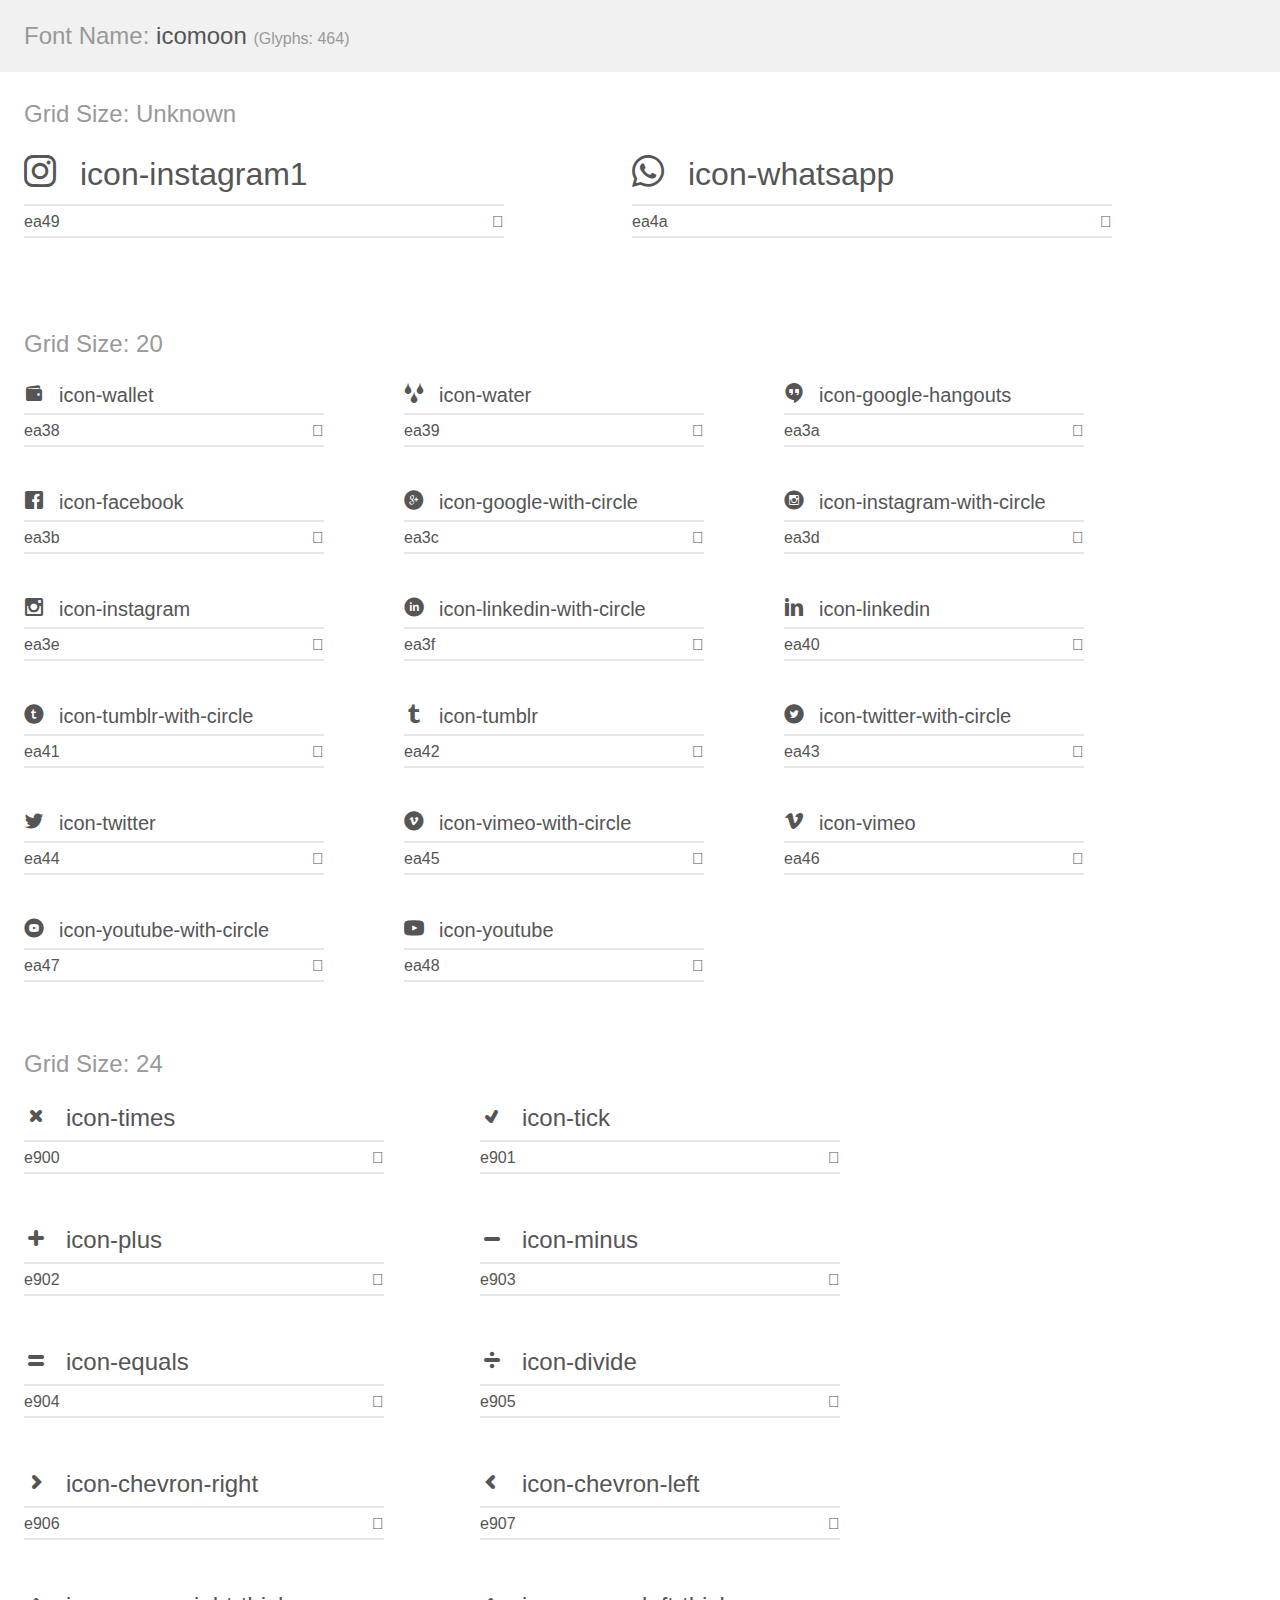
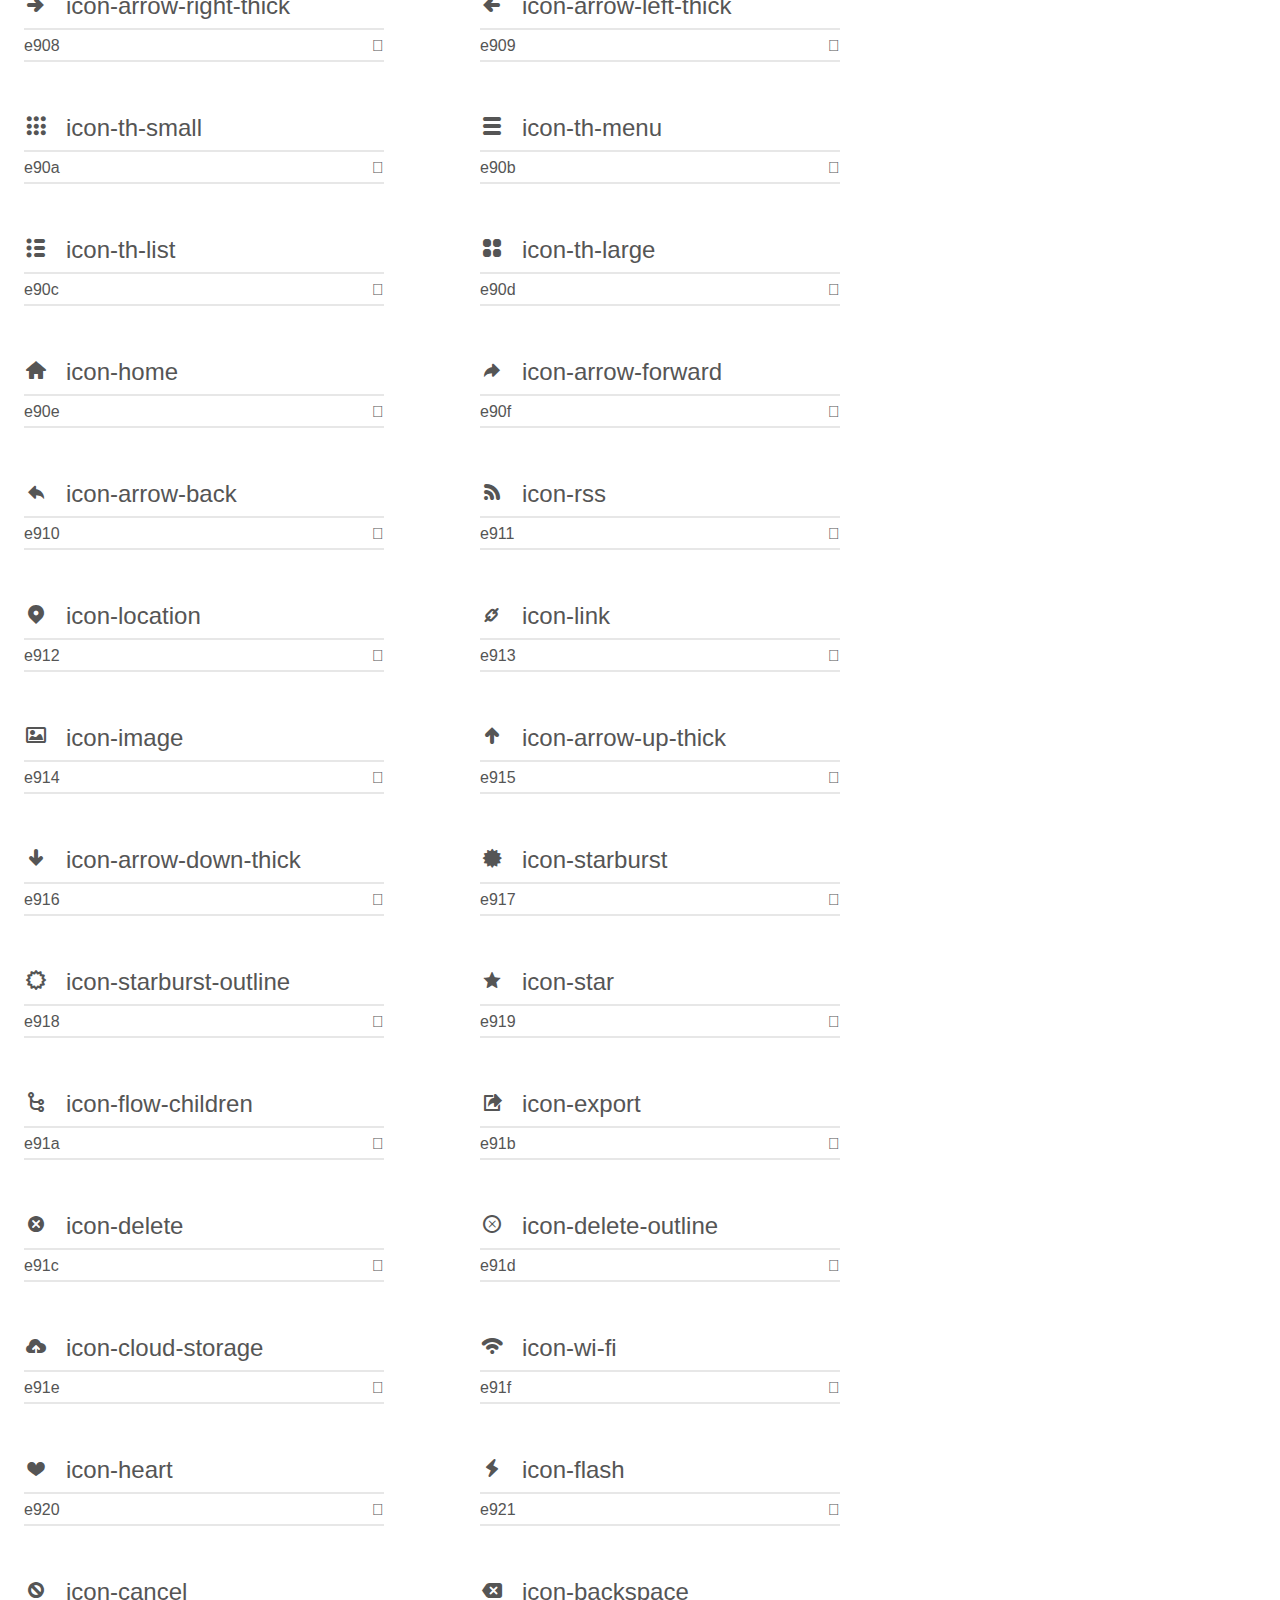
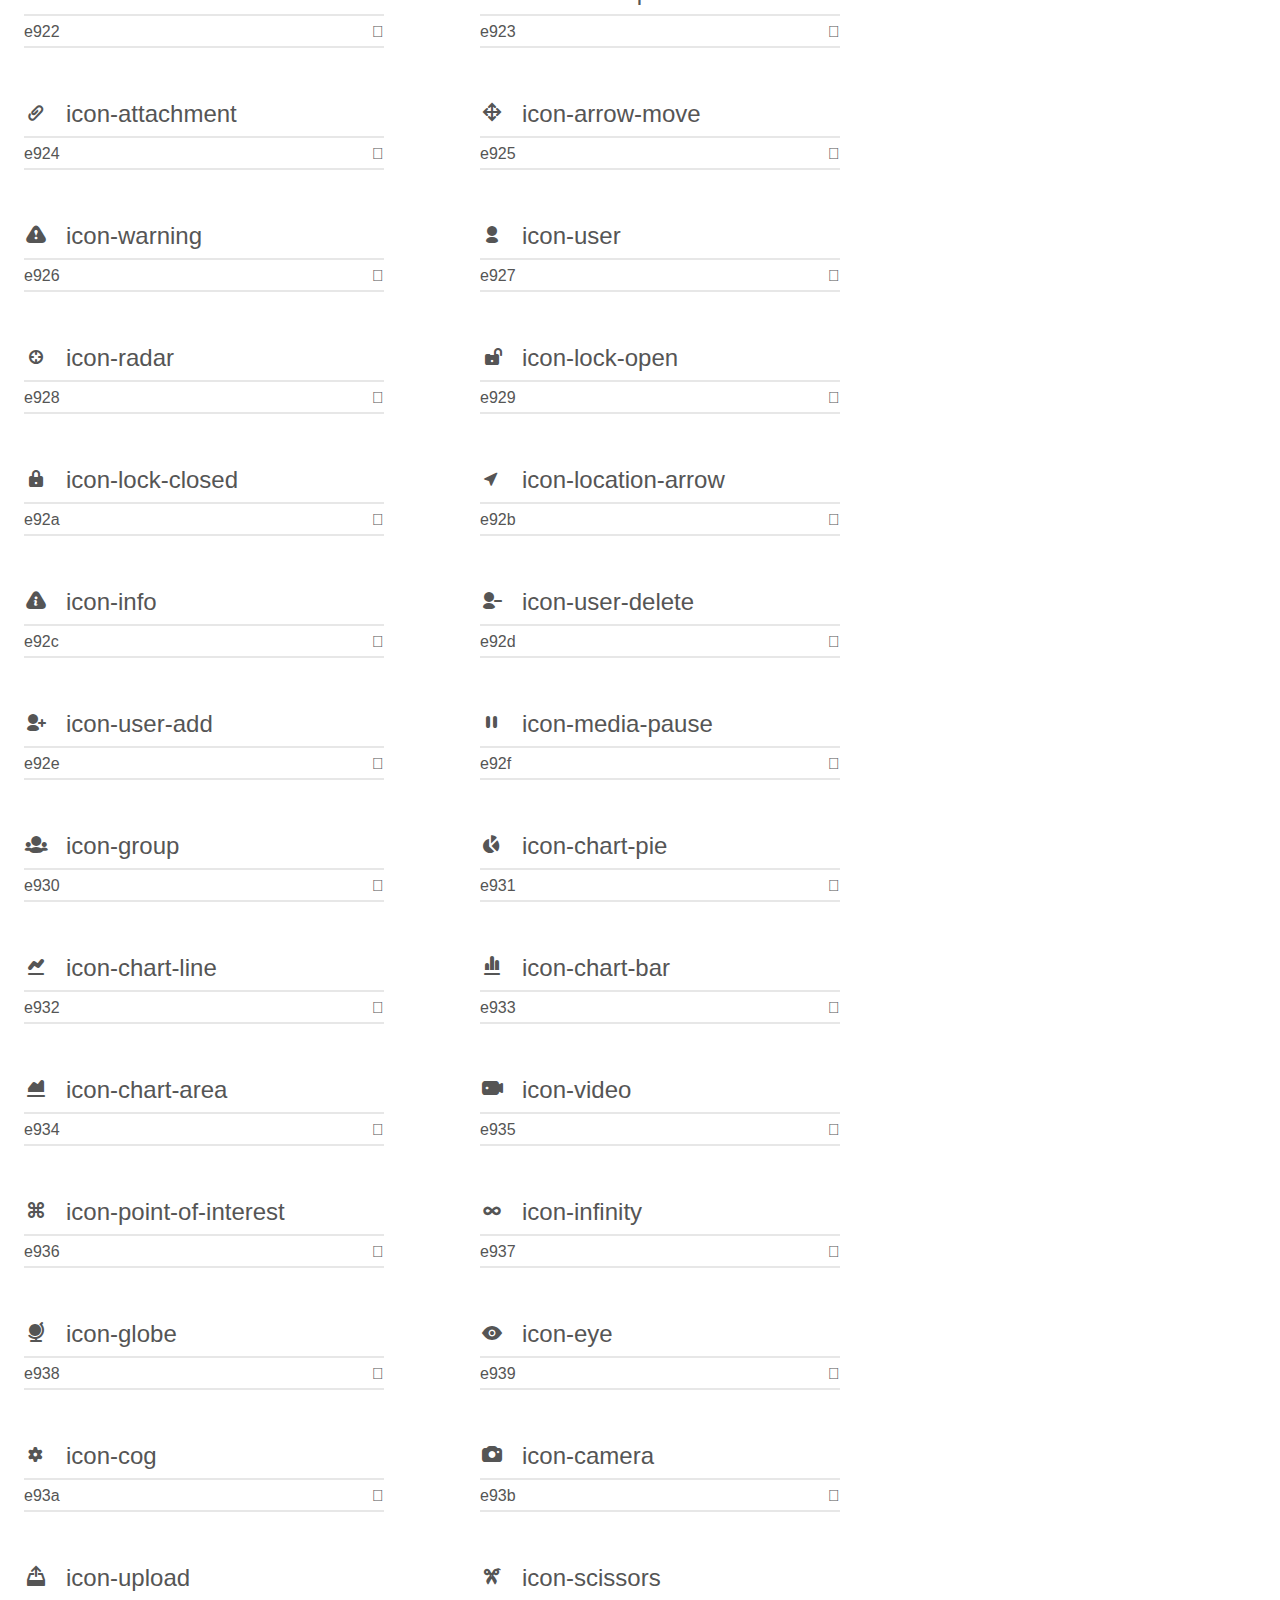
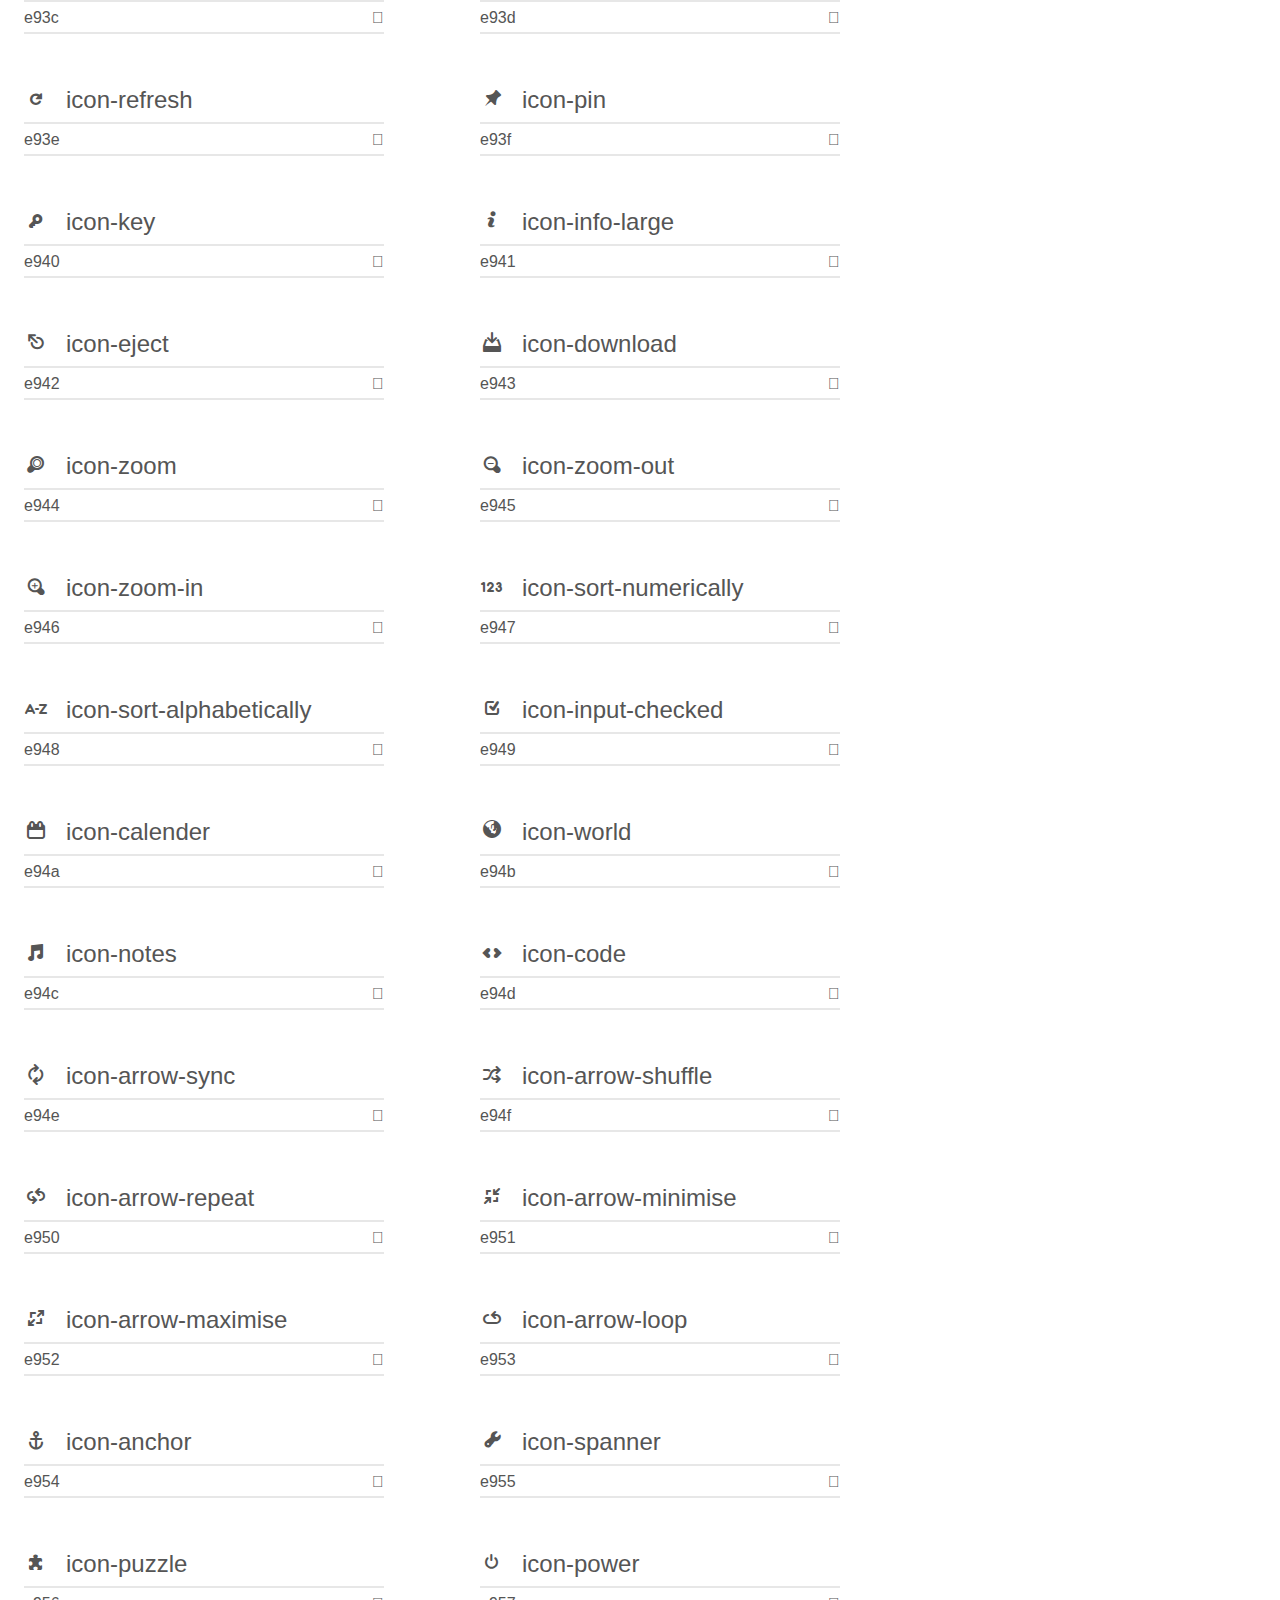
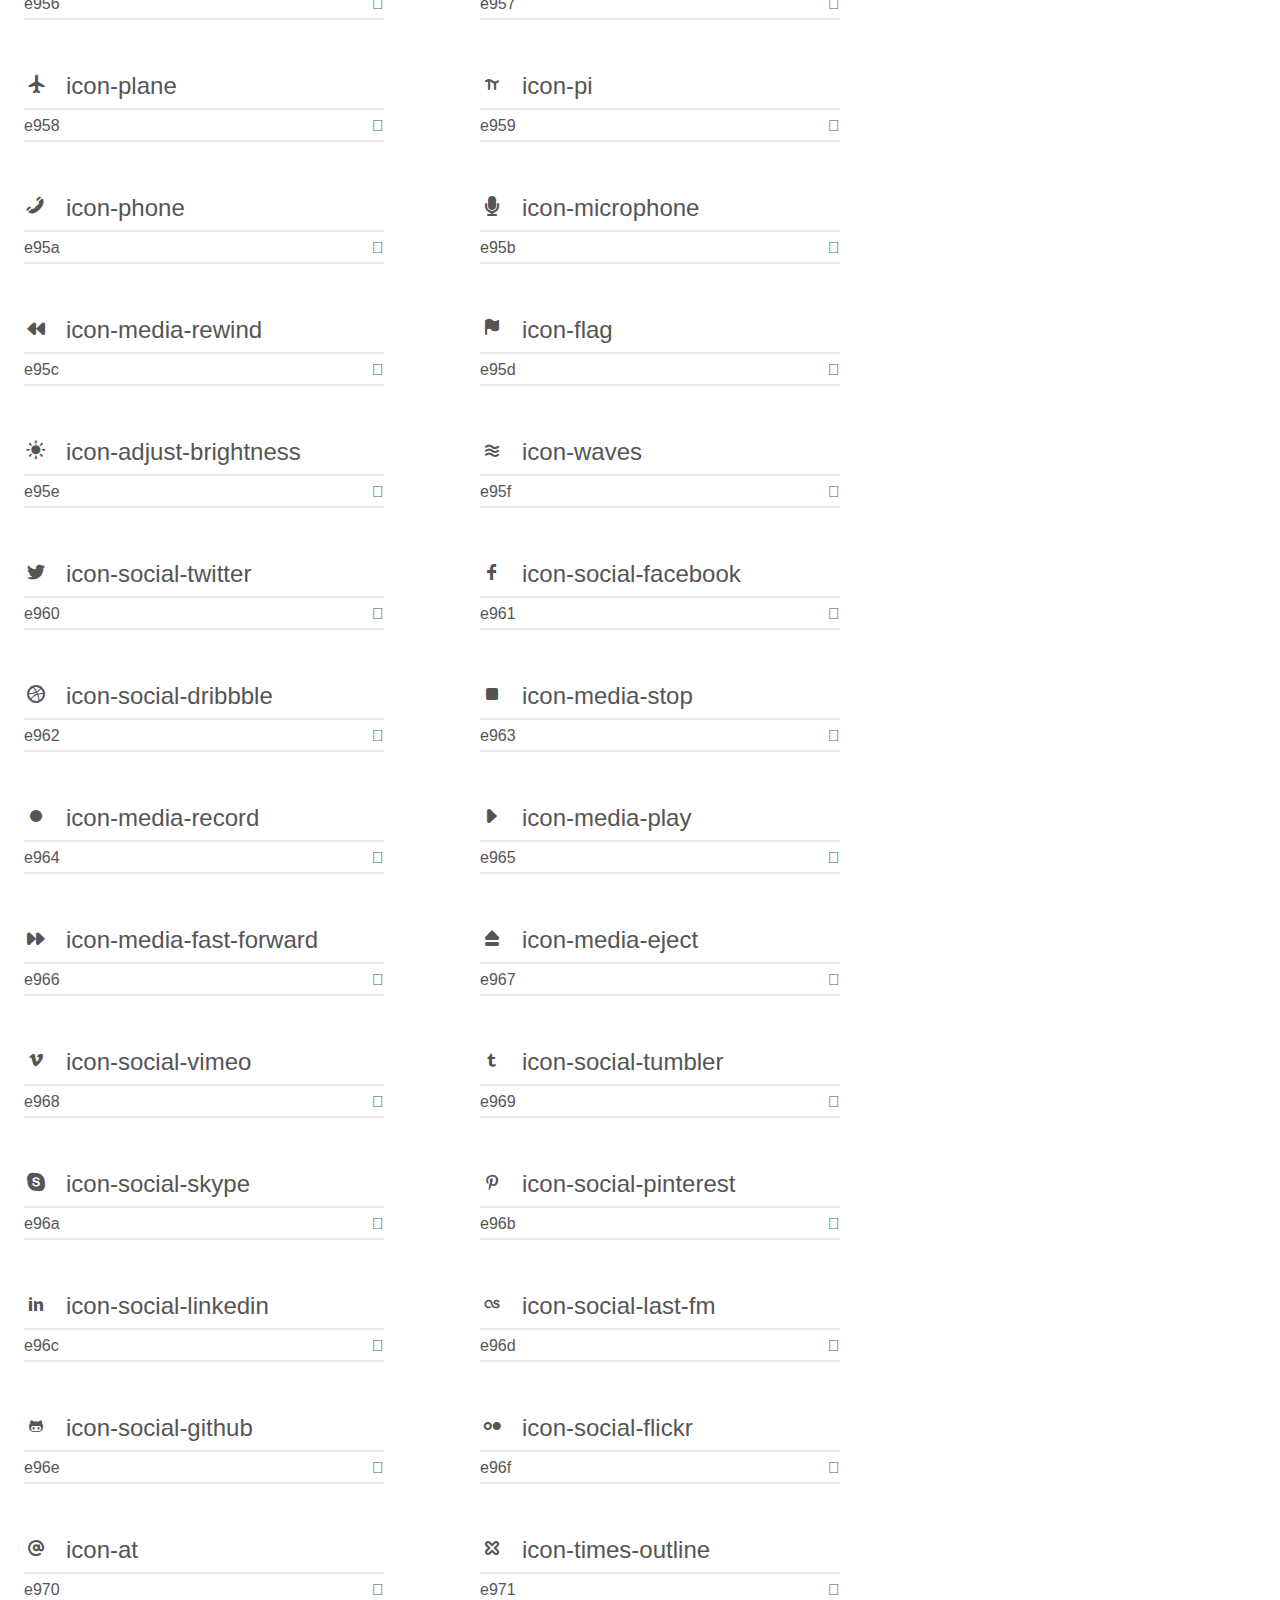
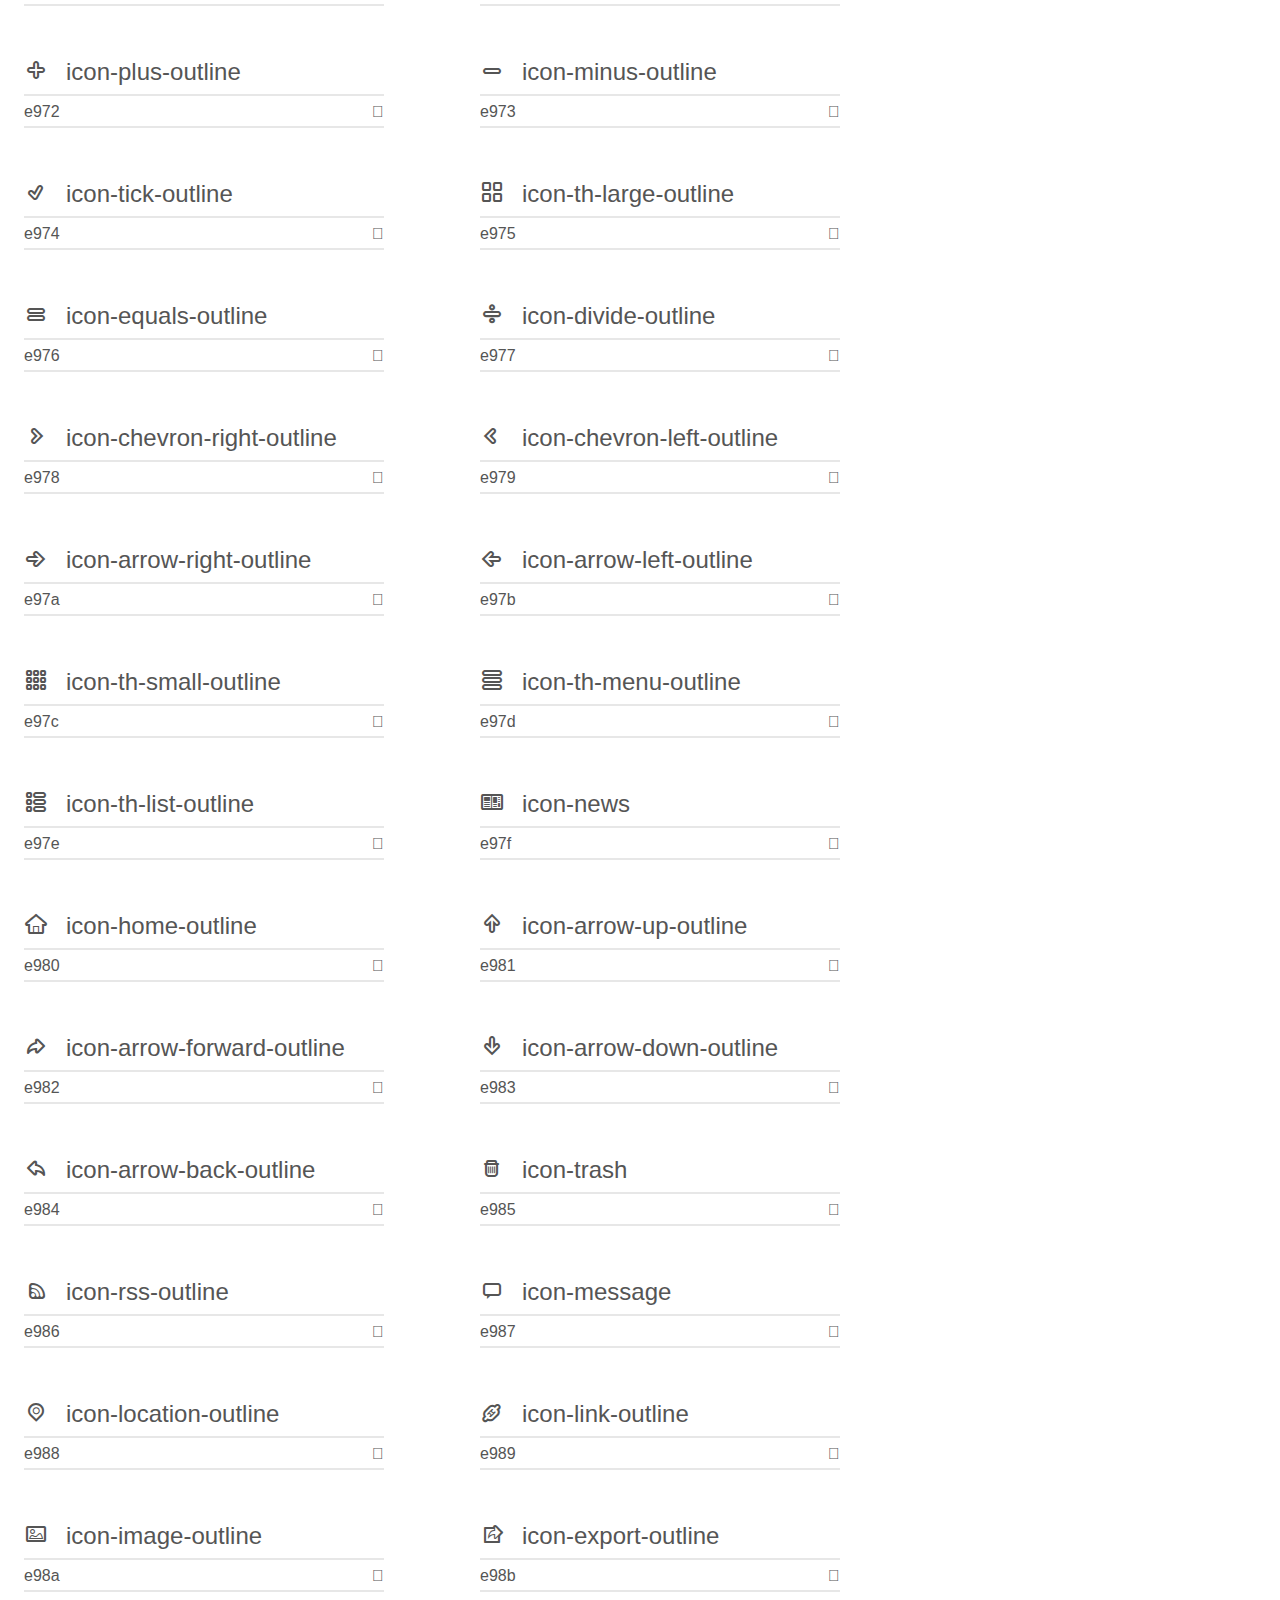
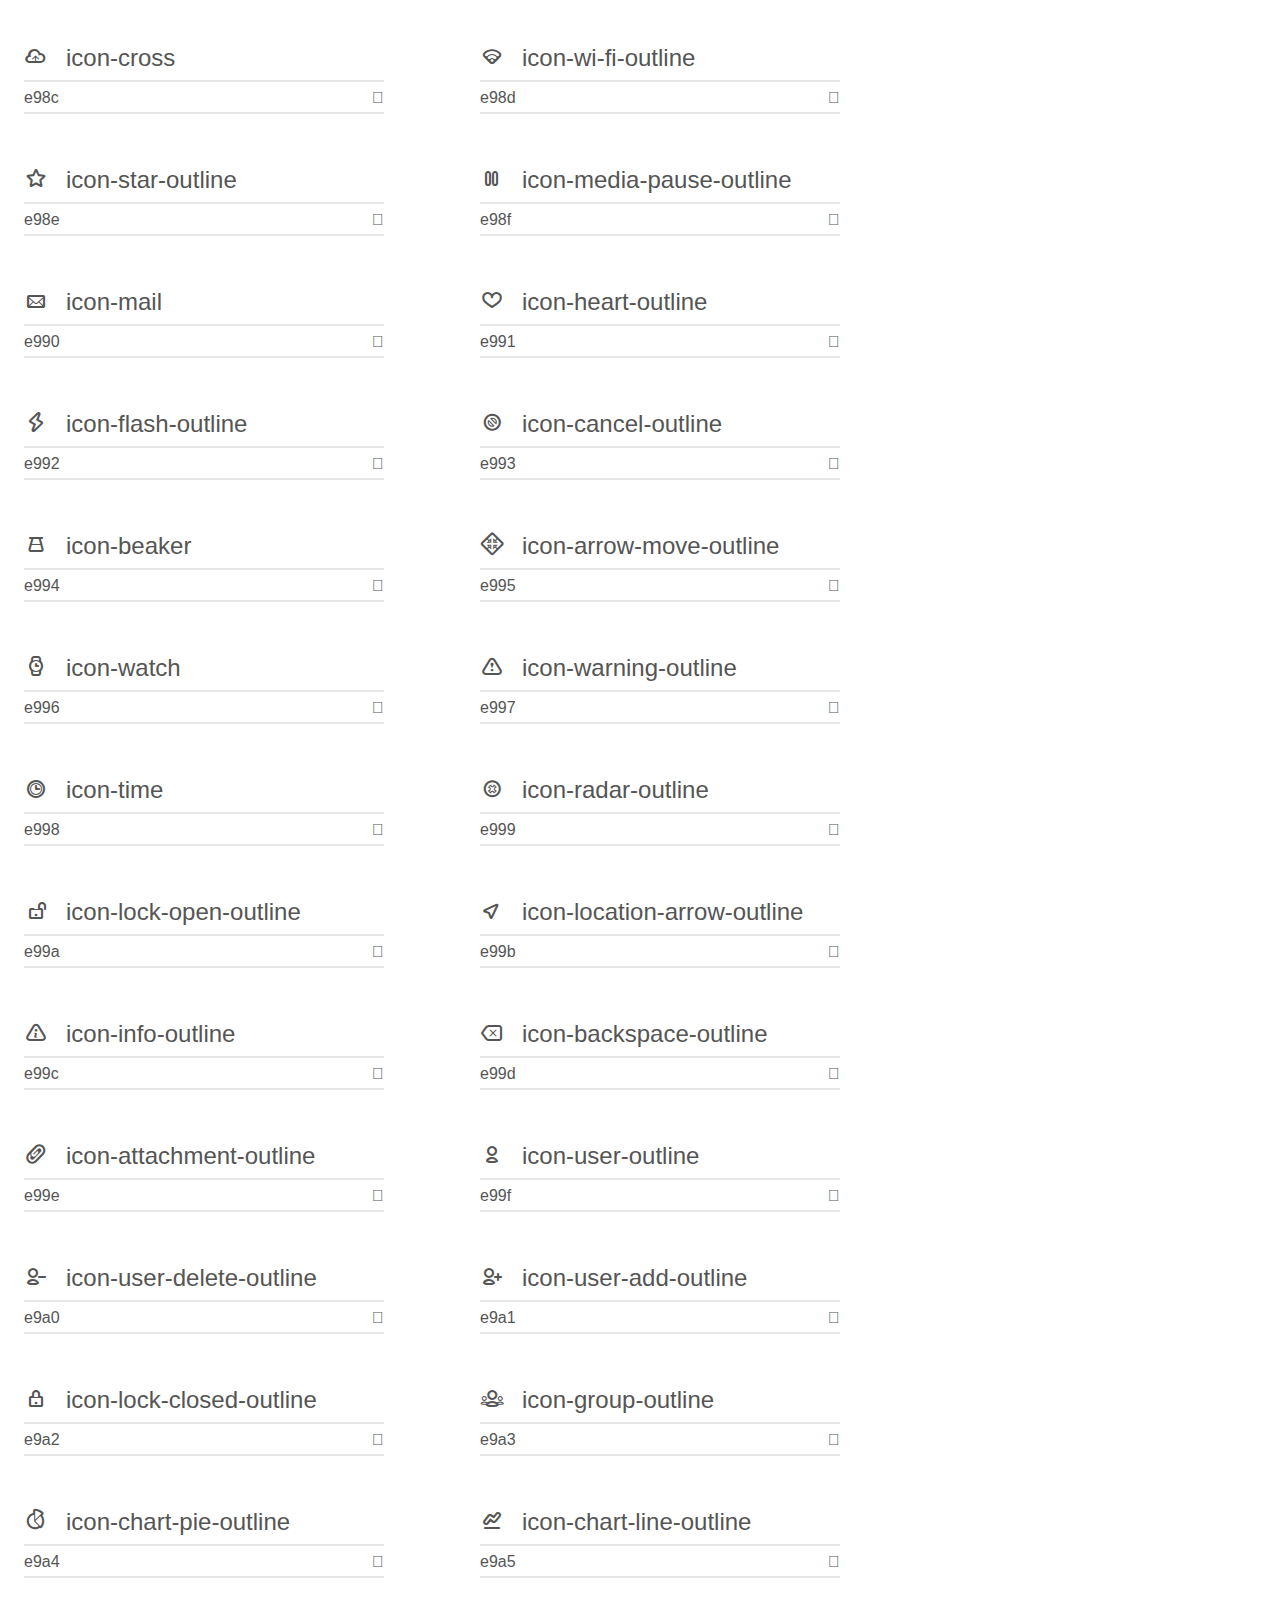
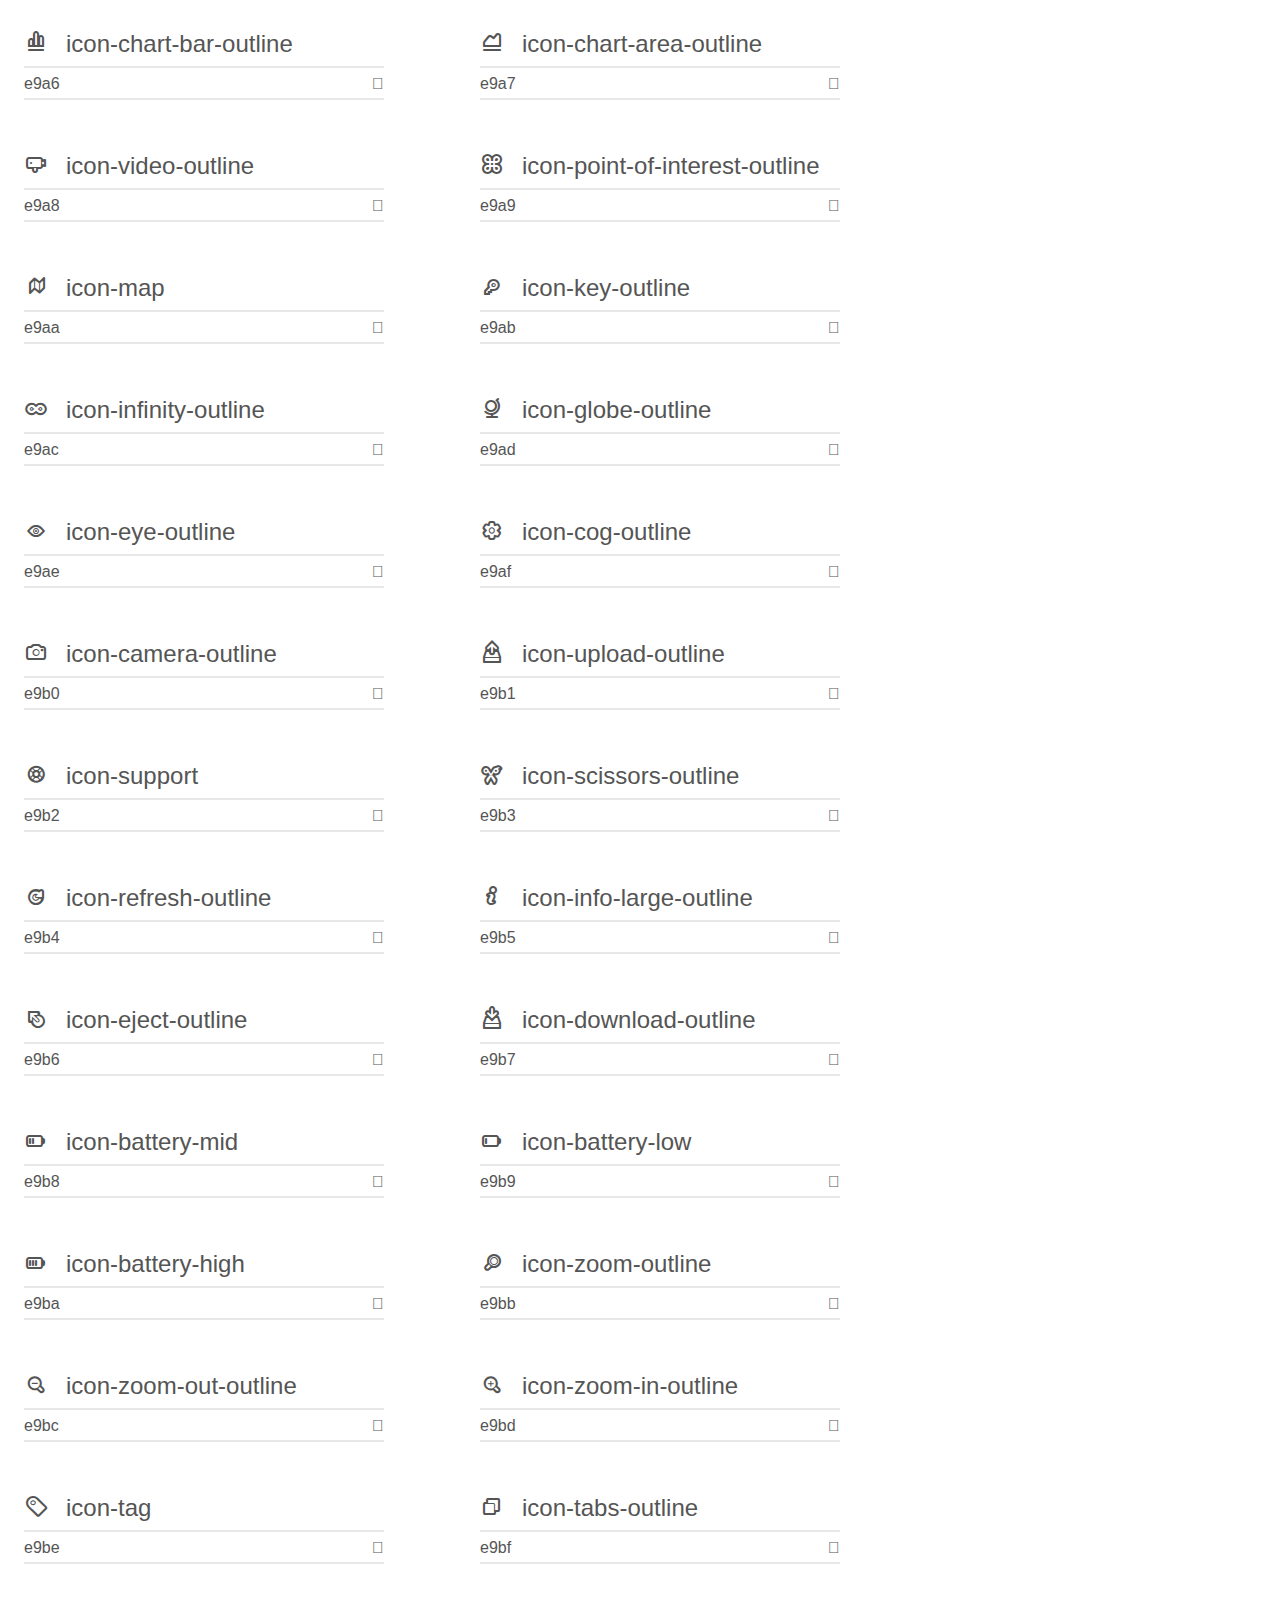
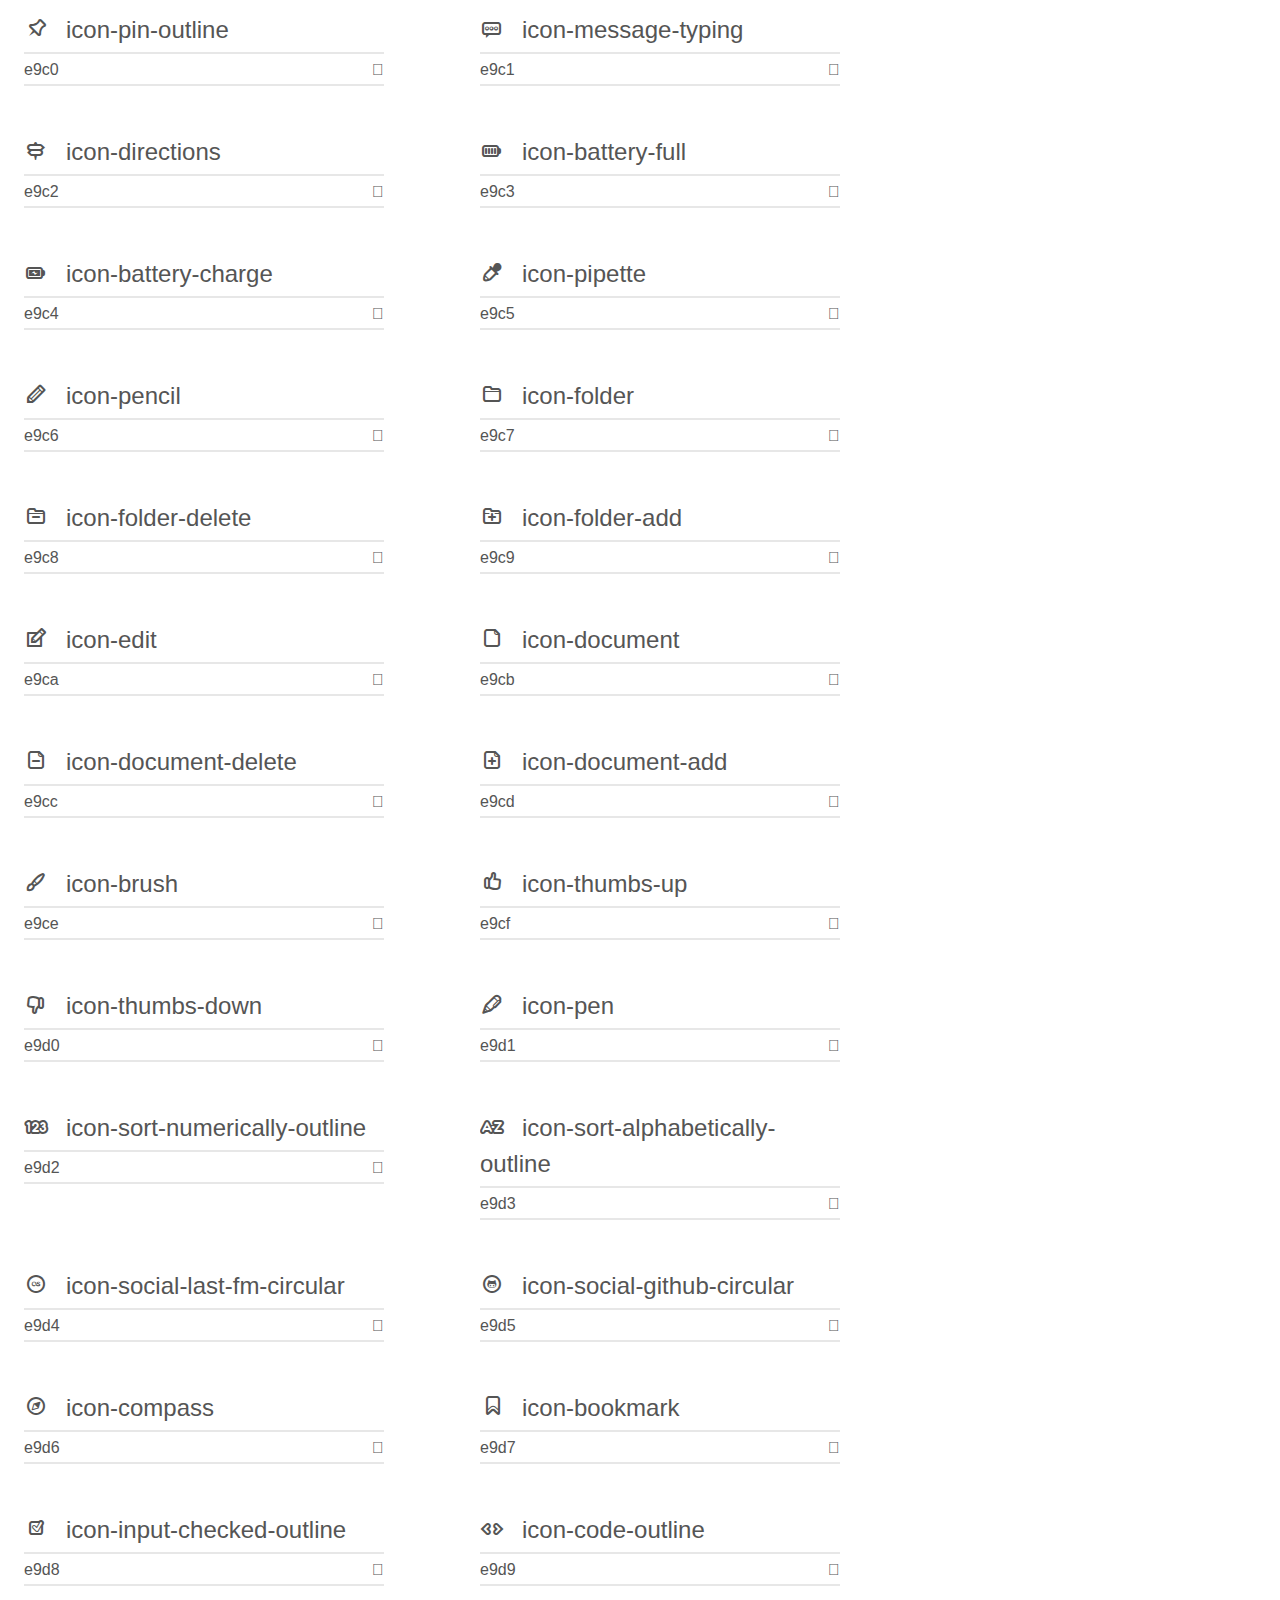
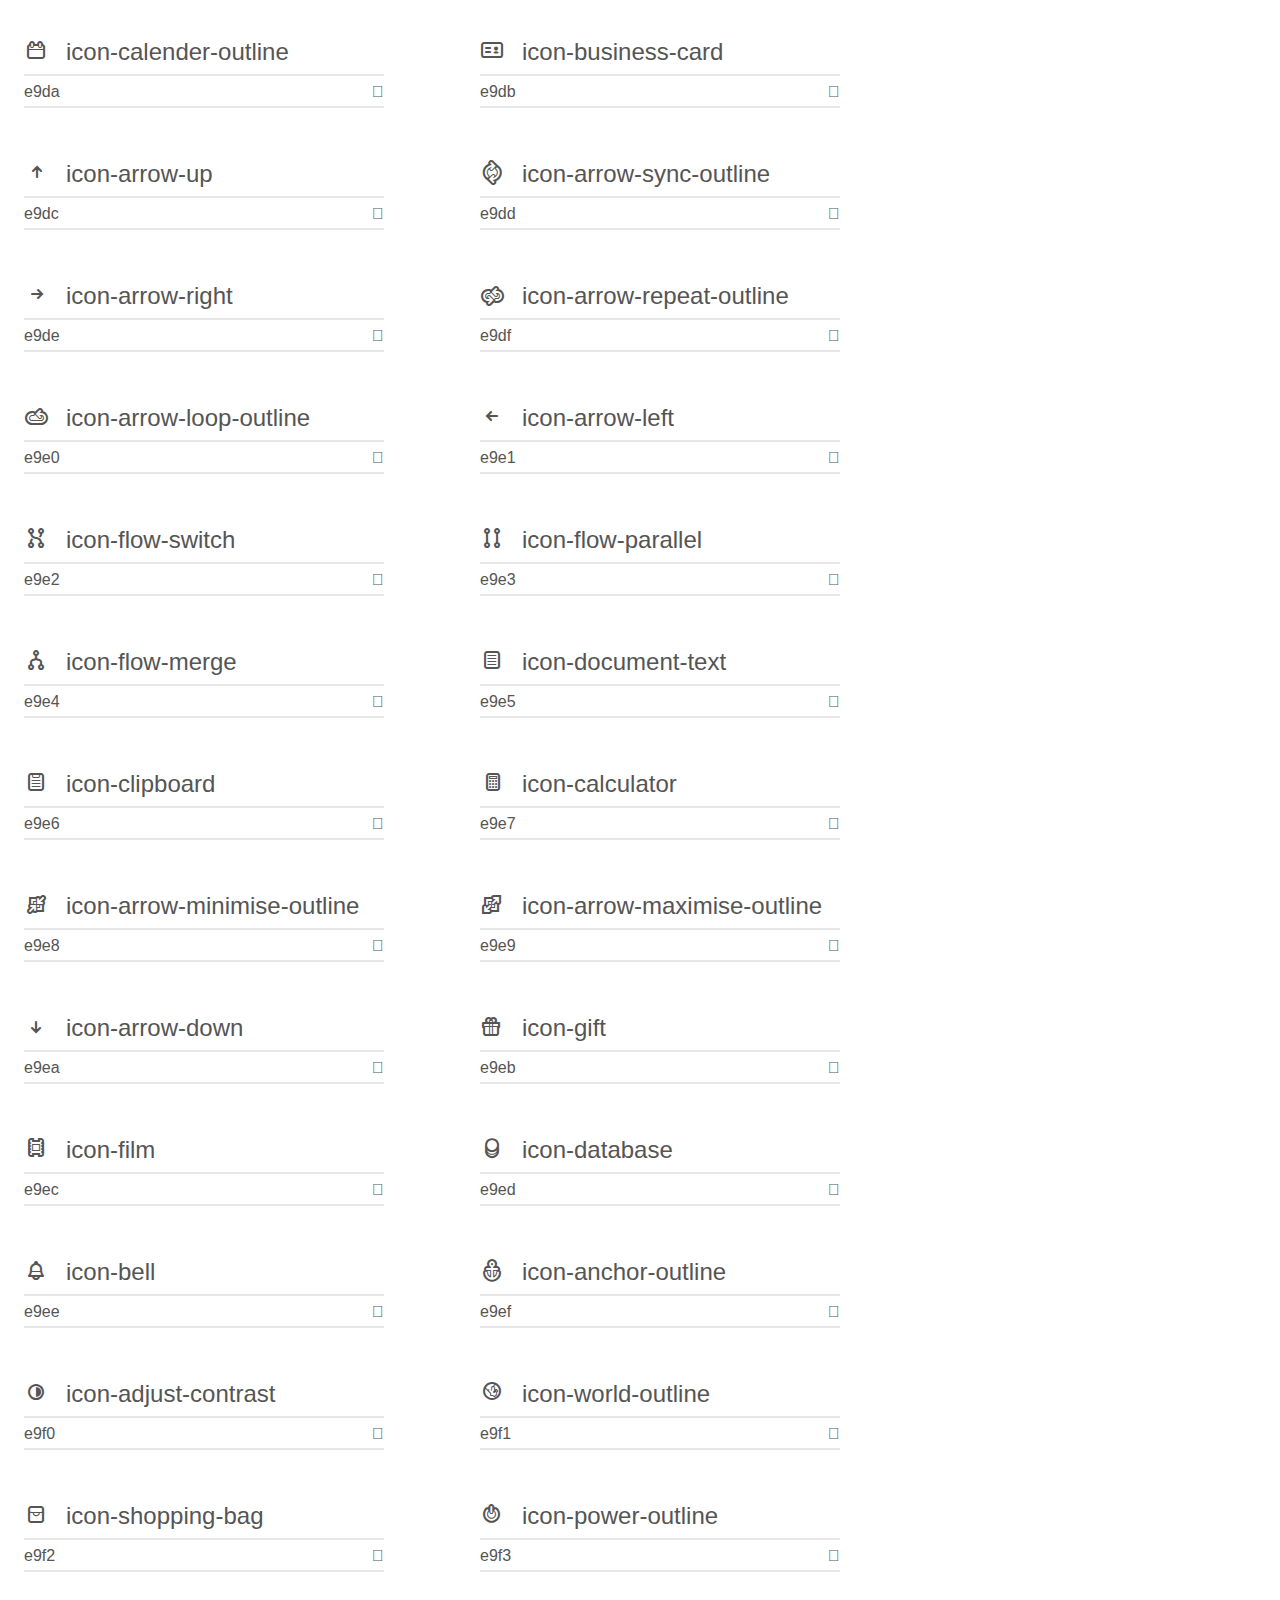
==== assets/demo.html @ 76d75328 "se agrego ivonmoon + swiper" ====
<!doctype html>
<html>
<head>
    <meta charset="utf-8">
    <title>IcoMoon Demo</title>
    <meta name="description" content="An Icon Font Generated By IcoMoon.io">
    <meta name="viewport" content="width=device-width, initial-scale=1">
    <link rel="stylesheet" href="demo-files/demo.css">
    <link rel="stylesheet" href="style.css"></head>
<body>
    <div class="bgc1 clearfix">
        <h1 class="mhmm mvm"><span class="fgc1">Font Name:</span> icomoon <small class="fgc1">(Glyphs:&nbsp;464)</small></h1>
    </div>
    <div class="clearfix mhl ptl">
        <h1 class="mvm mtn fgc1">Grid Size: Unknown</h1>
        <div class="glyph fs1">
            <div class="clearfix bshadow0 pbs">
                <span class="icon-instagram1">
                
                </span>
                <span class="mls"> icon-instagram1</span>
            </div>
            <fieldset class="fs0 size1of1 clearfix hidden-false">
                <input type="text" readonly value="ea49" class="unit size1of2" />
                <input type="text" maxlength="1" readonly value="&#xea49;" class="unitRight size1of2 talign-right" />
            </fieldset>
            <div class="fs0 bshadow0 clearfix hidden-true">
                <span class="unit pvs fgc1">liga: </span>
                <input type="text" readonly value="" class="liga unitRight" />
            </div>
        </div>
        <div class="glyph fs1">
            <div class="clearfix bshadow0 pbs">
                <span class="icon-whatsapp">
                
                </span>
                <span class="mls"> icon-whatsapp</span>
            </div>
            <fieldset class="fs0 size1of1 clearfix hidden-false">
                <input type="text" readonly value="ea4a" class="unit size1of2" />
                <input type="text" maxlength="1" readonly value="&#xea4a;" class="unitRight size1of2 talign-right" />
            </fieldset>
            <div class="fs0 bshadow0 clearfix hidden-true">
                <span class="unit pvs fgc1">liga: </span>
                <input type="text" readonly value="" class="liga unitRight" />
            </div>
        </div>
    </div>
    <div class="clearfix mhl ptl">
        <h1 class="mvm mtn fgc1">Grid Size: 20</h1>
        <div class="glyph fs2">
            <div class="clearfix bshadow0 pbs">
                <span class="icon-wallet">
                
                </span>
                <span class="mls"> icon-wallet</span>
            </div>
            <fieldset class="fs0 size1of1 clearfix hidden-false">
                <input type="text" readonly value="ea38" class="unit size1of2" />
                <input type="text" maxlength="1" readonly value="&#xea38;" class="unitRight size1of2 talign-right" />
            </fieldset>
            <div class="fs0 bshadow0 clearfix hidden-true">
                <span class="unit pvs fgc1">liga: </span>
                <input type="text" readonly value="" class="liga unitRight" />
            </div>
        </div>
        <div class="glyph fs2">
            <div class="clearfix bshadow0 pbs">
                <span class="icon-water">
                
                </span>
                <span class="mls"> icon-water</span>
            </div>
            <fieldset class="fs0 size1of1 clearfix hidden-false">
                <input type="text" readonly value="ea39" class="unit size1of2" />
                <input type="text" maxlength="1" readonly value="&#xea39;" class="unitRight size1of2 talign-right" />
            </fieldset>
            <div class="fs0 bshadow0 clearfix hidden-true">
                <span class="unit pvs fgc1">liga: </span>
                <input type="text" readonly value="" class="liga unitRight" />
            </div>
        </div>
        <div class="glyph fs2">
            <div class="clearfix bshadow0 pbs">
                <span class="icon-google-hangouts">
                
                </span>
                <span class="mls"> icon-google-hangouts</span>
            </div>
            <fieldset class="fs0 size1of1 clearfix hidden-false">
                <input type="text" readonly value="ea3a" class="unit size1of2" />
                <input type="text" maxlength="1" readonly value="&#xea3a;" class="unitRight size1of2 talign-right" />
            </fieldset>
            <div class="fs0 bshadow0 clearfix hidden-true">
                <span class="unit pvs fgc1">liga: </span>
                <input type="text" readonly value="" class="liga unitRight" />
            </div>
        </div>
        <div class="glyph fs2">
            <div class="clearfix bshadow0 pbs">
                <span class="icon-facebook">
                
                </span>
                <span class="mls"> icon-facebook</span>
            </div>
            <fieldset class="fs0 size1of1 clearfix hidden-false">
                <input type="text" readonly value="ea3b" class="unit size1of2" />
                <input type="text" maxlength="1" readonly value="&#xea3b;" class="unitRight size1of2 talign-right" />
            </fieldset>
            <div class="fs0 bshadow0 clearfix hidden-true">
                <span class="unit pvs fgc1">liga: </span>
                <input type="text" readonly value="" class="liga unitRight" />
            </div>
        </div>
        <div class="glyph fs2">
            <div class="clearfix bshadow0 pbs">
                <span class="icon-google-with-circle">
                
                </span>
                <span class="mls"> icon-google-with-circle</span>
            </div>
            <fieldset class="fs0 size1of1 clearfix hidden-false">
                <input type="text" readonly value="ea3c" class="unit size1of2" />
                <input type="text" maxlength="1" readonly value="&#xea3c;" class="unitRight size1of2 talign-right" />
            </fieldset>
            <div class="fs0 bshadow0 clearfix hidden-true">
                <span class="unit pvs fgc1">liga: </span>
                <input type="text" readonly value="" class="liga unitRight" />
            </div>
        </div>
        <div class="glyph fs2">
            <div class="clearfix bshadow0 pbs">
                <span class="icon-instagram-with-circle">
                
                </span>
                <span class="mls"> icon-instagram-with-circle</span>
            </div>
            <fieldset class="fs0 size1of1 clearfix hidden-false">
                <input type="text" readonly value="ea3d" class="unit size1of2" />
                <input type="text" maxlength="1" readonly value="&#xea3d;" class="unitRight size1of2 talign-right" />
            </fieldset>
            <div class="fs0 bshadow0 clearfix hidden-true">
                <span class="unit pvs fgc1">liga: </span>
                <input type="text" readonly value="" class="liga unitRight" />
            </div>
        </div>
        <div class="glyph fs2">
            <div class="clearfix bshadow0 pbs">
                <span class="icon-instagram">
                
                </span>
                <span class="mls"> icon-instagram</span>
            </div>
            <fieldset class="fs0 size1of1 clearfix hidden-false">
                <input type="text" readonly value="ea3e" class="unit size1of2" />
                <input type="text" maxlength="1" readonly value="&#xea3e;" class="unitRight size1of2 talign-right" />
            </fieldset>
            <div class="fs0 bshadow0 clearfix hidden-true">
                <span class="unit pvs fgc1">liga: </span>
                <input type="text" readonly value="" class="liga unitRight" />
            </div>
        </div>
        <div class="glyph fs2">
            <div class="clearfix bshadow0 pbs">
                <span class="icon-linkedin-with-circle">
                
                </span>
                <span class="mls"> icon-linkedin-with-circle</span>
            </div>
            <fieldset class="fs0 size1of1 clearfix hidden-false">
                <input type="text" readonly value="ea3f" class="unit size1of2" />
                <input type="text" maxlength="1" readonly value="&#xea3f;" class="unitRight size1of2 talign-right" />
            </fieldset>
            <div class="fs0 bshadow0 clearfix hidden-true">
                <span class="unit pvs fgc1">liga: </span>
                <input type="text" readonly value="" class="liga unitRight" />
            </div>
        </div>
        <div class="glyph fs2">
            <div class="clearfix bshadow0 pbs">
                <span class="icon-linkedin">
                
                </span>
                <span class="mls"> icon-linkedin</span>
            </div>
            <fieldset class="fs0 size1of1 clearfix hidden-false">
                <input type="text" readonly value="ea40" class="unit size1of2" />
                <input type="text" maxlength="1" readonly value="&#xea40;" class="unitRight size1of2 talign-right" />
            </fieldset>
            <div class="fs0 bshadow0 clearfix hidden-true">
                <span class="unit pvs fgc1">liga: </span>
                <input type="text" readonly value="" class="liga unitRight" />
            </div>
        </div>
        <div class="glyph fs2">
            <div class="clearfix bshadow0 pbs">
                <span class="icon-tumblr-with-circle">
                
                </span>
                <span class="mls"> icon-tumblr-with-circle</span>
            </div>
            <fieldset class="fs0 size1of1 clearfix hidden-false">
                <input type="text" readonly value="ea41" class="unit size1of2" />
                <input type="text" maxlength="1" readonly value="&#xea41;" class="unitRight size1of2 talign-right" />
            </fieldset>
            <div class="fs0 bshadow0 clearfix hidden-true">
                <span class="unit pvs fgc1">liga: </span>
                <input type="text" readonly value="" class="liga unitRight" />
            </div>
        </div>
        <div class="glyph fs2">
            <div class="clearfix bshadow0 pbs">
                <span class="icon-tumblr">
                
                </span>
                <span class="mls"> icon-tumblr</span>
            </div>
            <fieldset class="fs0 size1of1 clearfix hidden-false">
                <input type="text" readonly value="ea42" class="unit size1of2" />
                <input type="text" maxlength="1" readonly value="&#xea42;" class="unitRight size1of2 talign-right" />
            </fieldset>
            <div class="fs0 bshadow0 clearfix hidden-true">
                <span class="unit pvs fgc1">liga: </span>
                <input type="text" readonly value="" class="liga unitRight" />
            </div>
        </div>
        <div class="glyph fs2">
            <div class="clearfix bshadow0 pbs">
                <span class="icon-twitter-with-circle">
                
                </span>
                <span class="mls"> icon-twitter-with-circle</span>
            </div>
            <fieldset class="fs0 size1of1 clearfix hidden-false">
                <input type="text" readonly value="ea43" class="unit size1of2" />
                <input type="text" maxlength="1" readonly value="&#xea43;" class="unitRight size1of2 talign-right" />
            </fieldset>
            <div class="fs0 bshadow0 clearfix hidden-true">
                <span class="unit pvs fgc1">liga: </span>
                <input type="text" readonly value="" class="liga unitRight" />
            </div>
        </div>
        <div class="glyph fs2">
            <div class="clearfix bshadow0 pbs">
                <span class="icon-twitter">
                
                </span>
                <span class="mls"> icon-twitter</span>
            </div>
            <fieldset class="fs0 size1of1 clearfix hidden-false">
                <input type="text" readonly value="ea44" class="unit size1of2" />
                <input type="text" maxlength="1" readonly value="&#xea44;" class="unitRight size1of2 talign-right" />
            </fieldset>
            <div class="fs0 bshadow0 clearfix hidden-true">
                <span class="unit pvs fgc1">liga: </span>
                <input type="text" readonly value="" class="liga unitRight" />
            </div>
        </div>
        <div class="glyph fs2">
            <div class="clearfix bshadow0 pbs">
                <span class="icon-vimeo-with-circle">
                
                </span>
                <span class="mls"> icon-vimeo-with-circle</span>
            </div>
            <fieldset class="fs0 size1of1 clearfix hidden-false">
                <input type="text" readonly value="ea45" class="unit size1of2" />
                <input type="text" maxlength="1" readonly value="&#xea45;" class="unitRight size1of2 talign-right" />
            </fieldset>
            <div class="fs0 bshadow0 clearfix hidden-true">
                <span class="unit pvs fgc1">liga: </span>
                <input type="text" readonly value="" class="liga unitRight" />
            </div>
        </div>
        <div class="glyph fs2">
            <div class="clearfix bshadow0 pbs">
                <span class="icon-vimeo">
                
                </span>
                <span class="mls"> icon-vimeo</span>
            </div>
            <fieldset class="fs0 size1of1 clearfix hidden-false">
                <input type="text" readonly value="ea46" class="unit size1of2" />
                <input type="text" maxlength="1" readonly value="&#xea46;" class="unitRight size1of2 talign-right" />
            </fieldset>
            <div class="fs0 bshadow0 clearfix hidden-true">
                <span class="unit pvs fgc1">liga: </span>
                <input type="text" readonly value="" class="liga unitRight" />
            </div>
        </div>
        <div class="glyph fs2">
            <div class="clearfix bshadow0 pbs">
                <span class="icon-youtube-with-circle">
                
                </span>
                <span class="mls"> icon-youtube-with-circle</span>
            </div>
            <fieldset class="fs0 size1of1 clearfix hidden-false">
                <input type="text" readonly value="ea47" class="unit size1of2" />
                <input type="text" maxlength="1" readonly value="&#xea47;" class="unitRight size1of2 talign-right" />
            </fieldset>
            <div class="fs0 bshadow0 clearfix hidden-true">
                <span class="unit pvs fgc1">liga: </span>
                <input type="text" readonly value="" class="liga unitRight" />
            </div>
        </div>
        <div class="glyph fs2">
            <div class="clearfix bshadow0 pbs">
                <span class="icon-youtube">
                
                </span>
                <span class="mls"> icon-youtube</span>
            </div>
            <fieldset class="fs0 size1of1 clearfix hidden-false">
                <input type="text" readonly value="ea48" class="unit size1of2" />
                <input type="text" maxlength="1" readonly value="&#xea48;" class="unitRight size1of2 talign-right" />
            </fieldset>
            <div class="fs0 bshadow0 clearfix hidden-true">
                <span class="unit pvs fgc1">liga: </span>
                <input type="text" readonly value="" class="liga unitRight" />
            </div>
        </div>
    </div>
    <div class="clearfix mhl ptl">
        <h1 class="mvm mtn fgc1">Grid Size: 24</h1>
        <div class="glyph fs3">
            <div class="clearfix bshadow0 pbs">
                <span class="icon-times">
                
                </span>
                <span class="mls"> icon-times</span>
            </div>
            <fieldset class="fs0 size1of1 clearfix hidden-false">
                <input type="text" readonly value="e900" class="unit size1of2" />
                <input type="text" maxlength="1" readonly value="&#xe900;" class="unitRight size1of2 talign-right" />
            </fieldset>
            <div class="fs0 bshadow0 clearfix hidden-true">
                <span class="unit pvs fgc1">liga: </span>
                <input type="text" readonly value="" class="liga unitRight" />
            </div>
        </div>
        <div class="glyph fs3">
            <div class="clearfix bshadow0 pbs">
                <span class="icon-tick">
                
                </span>
                <span class="mls"> icon-tick</span>
            </div>
            <fieldset class="fs0 size1of1 clearfix hidden-false">
                <input type="text" readonly value="e901" class="unit size1of2" />
                <input type="text" maxlength="1" readonly value="&#xe901;" class="unitRight size1of2 talign-right" />
            </fieldset>
            <div class="fs0 bshadow0 clearfix hidden-true">
                <span class="unit pvs fgc1">liga: </span>
                <input type="text" readonly value="" class="liga unitRight" />
            </div>
        </div>
        <div class="glyph fs3">
            <div class="clearfix bshadow0 pbs">
                <span class="icon-plus">
                
                </span>
                <span class="mls"> icon-plus</span>
            </div>
            <fieldset class="fs0 size1of1 clearfix hidden-false">
                <input type="text" readonly value="e902" class="unit size1of2" />
                <input type="text" maxlength="1" readonly value="&#xe902;" class="unitRight size1of2 talign-right" />
            </fieldset>
            <div class="fs0 bshadow0 clearfix hidden-true">
                <span class="unit pvs fgc1">liga: </span>
                <input type="text" readonly value="" class="liga unitRight" />
            </div>
        </div>
        <div class="glyph fs3">
            <div class="clearfix bshadow0 pbs">
                <span class="icon-minus">
                
                </span>
                <span class="mls"> icon-minus</span>
            </div>
            <fieldset class="fs0 size1of1 clearfix hidden-false">
                <input type="text" readonly value="e903" class="unit size1of2" />
                <input type="text" maxlength="1" readonly value="&#xe903;" class="unitRight size1of2 talign-right" />
            </fieldset>
            <div class="fs0 bshadow0 clearfix hidden-true">
                <span class="unit pvs fgc1">liga: </span>
                <input type="text" readonly value="" class="liga unitRight" />
            </div>
        </div>
        <div class="glyph fs3">
            <div class="clearfix bshadow0 pbs">
                <span class="icon-equals">
                
                </span>
                <span class="mls"> icon-equals</span>
            </div>
            <fieldset class="fs0 size1of1 clearfix hidden-false">
                <input type="text" readonly value="e904" class="unit size1of2" />
                <input type="text" maxlength="1" readonly value="&#xe904;" class="unitRight size1of2 talign-right" />
            </fieldset>
            <div class="fs0 bshadow0 clearfix hidden-true">
                <span class="unit pvs fgc1">liga: </span>
                <input type="text" readonly value="" class="liga unitRight" />
            </div>
        </div>
        <div class="glyph fs3">
            <div class="clearfix bshadow0 pbs">
                <span class="icon-divide">
                
                </span>
                <span class="mls"> icon-divide</span>
            </div>
            <fieldset class="fs0 size1of1 clearfix hidden-false">
                <input type="text" readonly value="e905" class="unit size1of2" />
                <input type="text" maxlength="1" readonly value="&#xe905;" class="unitRight size1of2 talign-right" />
            </fieldset>
            <div class="fs0 bshadow0 clearfix hidden-true">
                <span class="unit pvs fgc1">liga: </span>
                <input type="text" readonly value="" class="liga unitRight" />
            </div>
        </div>
        <div class="glyph fs3">
            <div class="clearfix bshadow0 pbs">
                <span class="icon-chevron-right">
                
                </span>
                <span class="mls"> icon-chevron-right</span>
            </div>
            <fieldset class="fs0 size1of1 clearfix hidden-false">
                <input type="text" readonly value="e906" class="unit size1of2" />
                <input type="text" maxlength="1" readonly value="&#xe906;" class="unitRight size1of2 talign-right" />
            </fieldset>
            <div class="fs0 bshadow0 clearfix hidden-true">
                <span class="unit pvs fgc1">liga: </span>
                <input type="text" readonly value="" class="liga unitRight" />
            </div>
        </div>
        <div class="glyph fs3">
            <div class="clearfix bshadow0 pbs">
                <span class="icon-chevron-left">
                
                </span>
                <span class="mls"> icon-chevron-left</span>
            </div>
            <fieldset class="fs0 size1of1 clearfix hidden-false">
                <input type="text" readonly value="e907" class="unit size1of2" />
                <input type="text" maxlength="1" readonly value="&#xe907;" class="unitRight size1of2 talign-right" />
            </fieldset>
            <div class="fs0 bshadow0 clearfix hidden-true">
                <span class="unit pvs fgc1">liga: </span>
                <input type="text" readonly value="" class="liga unitRight" />
            </div>
        </div>
        <div class="glyph fs3">
            <div class="clearfix bshadow0 pbs">
                <span class="icon-arrow-right-thick">
                
                </span>
                <span class="mls"> icon-arrow-right-thick</span>
            </div>
            <fieldset class="fs0 size1of1 clearfix hidden-false">
                <input type="text" readonly value="e908" class="unit size1of2" />
                <input type="text" maxlength="1" readonly value="&#xe908;" class="unitRight size1of2 talign-right" />
            </fieldset>
            <div class="fs0 bshadow0 clearfix hidden-true">
                <span class="unit pvs fgc1">liga: </span>
                <input type="text" readonly value="" class="liga unitRight" />
            </div>
        </div>
        <div class="glyph fs3">
            <div class="clearfix bshadow0 pbs">
                <span class="icon-arrow-left-thick">
                
                </span>
                <span class="mls"> icon-arrow-left-thick</span>
            </div>
            <fieldset class="fs0 size1of1 clearfix hidden-false">
                <input type="text" readonly value="e909" class="unit size1of2" />
                <input type="text" maxlength="1" readonly value="&#xe909;" class="unitRight size1of2 talign-right" />
            </fieldset>
            <div class="fs0 bshadow0 clearfix hidden-true">
                <span class="unit pvs fgc1">liga: </span>
                <input type="text" readonly value="" class="liga unitRight" />
            </div>
        </div>
        <div class="glyph fs3">
            <div class="clearfix bshadow0 pbs">
                <span class="icon-th-small">
                
                </span>
                <span class="mls"> icon-th-small</span>
            </div>
            <fieldset class="fs0 size1of1 clearfix hidden-false">
                <input type="text" readonly value="e90a" class="unit size1of2" />
                <input type="text" maxlength="1" readonly value="&#xe90a;" class="unitRight size1of2 talign-right" />
            </fieldset>
            <div class="fs0 bshadow0 clearfix hidden-true">
                <span class="unit pvs fgc1">liga: </span>
                <input type="text" readonly value="" class="liga unitRight" />
            </div>
        </div>
        <div class="glyph fs3">
            <div class="clearfix bshadow0 pbs">
                <span class="icon-th-menu">
                
                </span>
                <span class="mls"> icon-th-menu</span>
            </div>
            <fieldset class="fs0 size1of1 clearfix hidden-false">
                <input type="text" readonly value="e90b" class="unit size1of2" />
                <input type="text" maxlength="1" readonly value="&#xe90b;" class="unitRight size1of2 talign-right" />
            </fieldset>
            <div class="fs0 bshadow0 clearfix hidden-true">
                <span class="unit pvs fgc1">liga: </span>
                <input type="text" readonly value="" class="liga unitRight" />
            </div>
        </div>
        <div class="glyph fs3">
            <div class="clearfix bshadow0 pbs">
                <span class="icon-th-list">
                
                </span>
                <span class="mls"> icon-th-list</span>
            </div>
            <fieldset class="fs0 size1of1 clearfix hidden-false">
                <input type="text" readonly value="e90c" class="unit size1of2" />
                <input type="text" maxlength="1" readonly value="&#xe90c;" class="unitRight size1of2 talign-right" />
            </fieldset>
            <div class="fs0 bshadow0 clearfix hidden-true">
                <span class="unit pvs fgc1">liga: </span>
                <input type="text" readonly value="" class="liga unitRight" />
            </div>
        </div>
        <div class="glyph fs3">
            <div class="clearfix bshadow0 pbs">
                <span class="icon-th-large">
                
                </span>
                <span class="mls"> icon-th-large</span>
            </div>
            <fieldset class="fs0 size1of1 clearfix hidden-false">
                <input type="text" readonly value="e90d" class="unit size1of2" />
                <input type="text" maxlength="1" readonly value="&#xe90d;" class="unitRight size1of2 talign-right" />
            </fieldset>
            <div class="fs0 bshadow0 clearfix hidden-true">
                <span class="unit pvs fgc1">liga: </span>
                <input type="text" readonly value="" class="liga unitRight" />
            </div>
        </div>
        <div class="glyph fs3">
            <div class="clearfix bshadow0 pbs">
                <span class="icon-home">
                
                </span>
                <span class="mls"> icon-home</span>
            </div>
            <fieldset class="fs0 size1of1 clearfix hidden-false">
                <input type="text" readonly value="e90e" class="unit size1of2" />
                <input type="text" maxlength="1" readonly value="&#xe90e;" class="unitRight size1of2 talign-right" />
            </fieldset>
            <div class="fs0 bshadow0 clearfix hidden-true">
                <span class="unit pvs fgc1">liga: </span>
                <input type="text" readonly value="" class="liga unitRight" />
            </div>
        </div>
        <div class="glyph fs3">
            <div class="clearfix bshadow0 pbs">
                <span class="icon-arrow-forward">
                
                </span>
                <span class="mls"> icon-arrow-forward</span>
            </div>
            <fieldset class="fs0 size1of1 clearfix hidden-false">
                <input type="text" readonly value="e90f" class="unit size1of2" />
                <input type="text" maxlength="1" readonly value="&#xe90f;" class="unitRight size1of2 talign-right" />
            </fieldset>
            <div class="fs0 bshadow0 clearfix hidden-true">
                <span class="unit pvs fgc1">liga: </span>
                <input type="text" readonly value="" class="liga unitRight" />
            </div>
        </div>
        <div class="glyph fs3">
            <div class="clearfix bshadow0 pbs">
                <span class="icon-arrow-back">
                
                </span>
                <span class="mls"> icon-arrow-back</span>
            </div>
            <fieldset class="fs0 size1of1 clearfix hidden-false">
                <input type="text" readonly value="e910" class="unit size1of2" />
                <input type="text" maxlength="1" readonly value="&#xe910;" class="unitRight size1of2 talign-right" />
            </fieldset>
            <div class="fs0 bshadow0 clearfix hidden-true">
                <span class="unit pvs fgc1">liga: </span>
                <input type="text" readonly value="" class="liga unitRight" />
            </div>
        </div>
        <div class="glyph fs3">
            <div class="clearfix bshadow0 pbs">
                <span class="icon-rss">
                
                </span>
                <span class="mls"> icon-rss</span>
            </div>
            <fieldset class="fs0 size1of1 clearfix hidden-false">
                <input type="text" readonly value="e911" class="unit size1of2" />
                <input type="text" maxlength="1" readonly value="&#xe911;" class="unitRight size1of2 talign-right" />
            </fieldset>
            <div class="fs0 bshadow0 clearfix hidden-true">
                <span class="unit pvs fgc1">liga: </span>
                <input type="text" readonly value="" class="liga unitRight" />
            </div>
        </div>
        <div class="glyph fs3">
            <div class="clearfix bshadow0 pbs">
                <span class="icon-location">
                
                </span>
                <span class="mls"> icon-location</span>
            </div>
            <fieldset class="fs0 size1of1 clearfix hidden-false">
                <input type="text" readonly value="e912" class="unit size1of2" />
                <input type="text" maxlength="1" readonly value="&#xe912;" class="unitRight size1of2 talign-right" />
            </fieldset>
            <div class="fs0 bshadow0 clearfix hidden-true">
                <span class="unit pvs fgc1">liga: </span>
                <input type="text" readonly value="" class="liga unitRight" />
            </div>
        </div>
        <div class="glyph fs3">
            <div class="clearfix bshadow0 pbs">
                <span class="icon-link">
                
                </span>
                <span class="mls"> icon-link</span>
            </div>
            <fieldset class="fs0 size1of1 clearfix hidden-false">
                <input type="text" readonly value="e913" class="unit size1of2" />
                <input type="text" maxlength="1" readonly value="&#xe913;" class="unitRight size1of2 talign-right" />
            </fieldset>
            <div class="fs0 bshadow0 clearfix hidden-true">
                <span class="unit pvs fgc1">liga: </span>
                <input type="text" readonly value="" class="liga unitRight" />
            </div>
        </div>
        <div class="glyph fs3">
            <div class="clearfix bshadow0 pbs">
                <span class="icon-image">
                
                </span>
                <span class="mls"> icon-image</span>
            </div>
            <fieldset class="fs0 size1of1 clearfix hidden-false">
                <input type="text" readonly value="e914" class="unit size1of2" />
                <input type="text" maxlength="1" readonly value="&#xe914;" class="unitRight size1of2 talign-right" />
            </fieldset>
            <div class="fs0 bshadow0 clearfix hidden-true">
                <span class="unit pvs fgc1">liga: </span>
                <input type="text" readonly value="" class="liga unitRight" />
            </div>
        </div>
        <div class="glyph fs3">
            <div class="clearfix bshadow0 pbs">
                <span class="icon-arrow-up-thick">
                
                </span>
                <span class="mls"> icon-arrow-up-thick</span>
            </div>
            <fieldset class="fs0 size1of1 clearfix hidden-false">
                <input type="text" readonly value="e915" class="unit size1of2" />
                <input type="text" maxlength="1" readonly value="&#xe915;" class="unitRight size1of2 talign-right" />
            </fieldset>
            <div class="fs0 bshadow0 clearfix hidden-true">
                <span class="unit pvs fgc1">liga: </span>
                <input type="text" readonly value="" class="liga unitRight" />
            </div>
        </div>
        <div class="glyph fs3">
            <div class="clearfix bshadow0 pbs">
                <span class="icon-arrow-down-thick">
                
                </span>
                <span class="mls"> icon-arrow-down-thick</span>
            </div>
            <fieldset class="fs0 size1of1 clearfix hidden-false">
                <input type="text" readonly value="e916" class="unit size1of2" />
                <input type="text" maxlength="1" readonly value="&#xe916;" class="unitRight size1of2 talign-right" />
            </fieldset>
            <div class="fs0 bshadow0 clearfix hidden-true">
                <span class="unit pvs fgc1">liga: </span>
                <input type="text" readonly value="" class="liga unitRight" />
            </div>
        </div>
        <div class="glyph fs3">
            <div class="clearfix bshadow0 pbs">
                <span class="icon-starburst">
                
                </span>
                <span class="mls"> icon-starburst</span>
            </div>
            <fieldset class="fs0 size1of1 clearfix hidden-false">
                <input type="text" readonly value="e917" class="unit size1of2" />
                <input type="text" maxlength="1" readonly value="&#xe917;" class="unitRight size1of2 talign-right" />
            </fieldset>
            <div class="fs0 bshadow0 clearfix hidden-true">
                <span class="unit pvs fgc1">liga: </span>
                <input type="text" readonly value="" class="liga unitRight" />
            </div>
        </div>
        <div class="glyph fs3">
            <div class="clearfix bshadow0 pbs">
                <span class="icon-starburst-outline">
                
                </span>
                <span class="mls"> icon-starburst-outline</span>
            </div>
            <fieldset class="fs0 size1of1 clearfix hidden-false">
                <input type="text" readonly value="e918" class="unit size1of2" />
                <input type="text" maxlength="1" readonly value="&#xe918;" class="unitRight size1of2 talign-right" />
            </fieldset>
            <div class="fs0 bshadow0 clearfix hidden-true">
                <span class="unit pvs fgc1">liga: </span>
                <input type="text" readonly value="" class="liga unitRight" />
            </div>
        </div>
        <div class="glyph fs3">
            <div class="clearfix bshadow0 pbs">
                <span class="icon-star">
                
                </span>
                <span class="mls"> icon-star</span>
            </div>
            <fieldset class="fs0 size1of1 clearfix hidden-false">
                <input type="text" readonly value="e919" class="unit size1of2" />
                <input type="text" maxlength="1" readonly value="&#xe919;" class="unitRight size1of2 talign-right" />
            </fieldset>
            <div class="fs0 bshadow0 clearfix hidden-true">
                <span class="unit pvs fgc1">liga: </span>
                <input type="text" readonly value="" class="liga unitRight" />
            </div>
        </div>
        <div class="glyph fs3">
            <div class="clearfix bshadow0 pbs">
                <span class="icon-flow-children">
                
                </span>
                <span class="mls"> icon-flow-children</span>
            </div>
            <fieldset class="fs0 size1of1 clearfix hidden-false">
                <input type="text" readonly value="e91a" class="unit size1of2" />
                <input type="text" maxlength="1" readonly value="&#xe91a;" class="unitRight size1of2 talign-right" />
            </fieldset>
            <div class="fs0 bshadow0 clearfix hidden-true">
                <span class="unit pvs fgc1">liga: </span>
                <input type="text" readonly value="" class="liga unitRight" />
            </div>
        </div>
        <div class="glyph fs3">
            <div class="clearfix bshadow0 pbs">
                <span class="icon-export">
                
                </span>
                <span class="mls"> icon-export</span>
            </div>
            <fieldset class="fs0 size1of1 clearfix hidden-false">
                <input type="text" readonly value="e91b" class="unit size1of2" />
                <input type="text" maxlength="1" readonly value="&#xe91b;" class="unitRight size1of2 talign-right" />
            </fieldset>
            <div class="fs0 bshadow0 clearfix hidden-true">
                <span class="unit pvs fgc1">liga: </span>
                <input type="text" readonly value="" class="liga unitRight" />
            </div>
        </div>
        <div class="glyph fs3">
            <div class="clearfix bshadow0 pbs">
                <span class="icon-delete">
                
                </span>
                <span class="mls"> icon-delete</span>
            </div>
            <fieldset class="fs0 size1of1 clearfix hidden-false">
                <input type="text" readonly value="e91c" class="unit size1of2" />
                <input type="text" maxlength="1" readonly value="&#xe91c;" class="unitRight size1of2 talign-right" />
            </fieldset>
            <div class="fs0 bshadow0 clearfix hidden-true">
                <span class="unit pvs fgc1">liga: </span>
                <input type="text" readonly value="" class="liga unitRight" />
            </div>
        </div>
        <div class="glyph fs3">
            <div class="clearfix bshadow0 pbs">
                <span class="icon-delete-outline">
                
                </span>
                <span class="mls"> icon-delete-outline</span>
            </div>
            <fieldset class="fs0 size1of1 clearfix hidden-false">
                <input type="text" readonly value="e91d" class="unit size1of2" />
                <input type="text" maxlength="1" readonly value="&#xe91d;" class="unitRight size1of2 talign-right" />
            </fieldset>
            <div class="fs0 bshadow0 clearfix hidden-true">
                <span class="unit pvs fgc1">liga: </span>
                <input type="text" readonly value="" class="liga unitRight" />
            </div>
        </div>
        <div class="glyph fs3">
            <div class="clearfix bshadow0 pbs">
                <span class="icon-cloud-storage">
                
                </span>
                <span class="mls"> icon-cloud-storage</span>
            </div>
            <fieldset class="fs0 size1of1 clearfix hidden-false">
                <input type="text" readonly value="e91e" class="unit size1of2" />
                <input type="text" maxlength="1" readonly value="&#xe91e;" class="unitRight size1of2 talign-right" />
            </fieldset>
            <div class="fs0 bshadow0 clearfix hidden-true">
                <span class="unit pvs fgc1">liga: </span>
                <input type="text" readonly value="" class="liga unitRight" />
            </div>
        </div>
        <div class="glyph fs3">
            <div class="clearfix bshadow0 pbs">
                <span class="icon-wi-fi">
                
                </span>
                <span class="mls"> icon-wi-fi</span>
            </div>
            <fieldset class="fs0 size1of1 clearfix hidden-false">
                <input type="text" readonly value="e91f" class="unit size1of2" />
                <input type="text" maxlength="1" readonly value="&#xe91f;" class="unitRight size1of2 talign-right" />
            </fieldset>
            <div class="fs0 bshadow0 clearfix hidden-true">
                <span class="unit pvs fgc1">liga: </span>
                <input type="text" readonly value="" class="liga unitRight" />
            </div>
        </div>
        <div class="glyph fs3">
            <div class="clearfix bshadow0 pbs">
                <span class="icon-heart">
                
                </span>
                <span class="mls"> icon-heart</span>
            </div>
            <fieldset class="fs0 size1of1 clearfix hidden-false">
                <input type="text" readonly value="e920" class="unit size1of2" />
                <input type="text" maxlength="1" readonly value="&#xe920;" class="unitRight size1of2 talign-right" />
            </fieldset>
            <div class="fs0 bshadow0 clearfix hidden-true">
                <span class="unit pvs fgc1">liga: </span>
                <input type="text" readonly value="" class="liga unitRight" />
            </div>
        </div>
        <div class="glyph fs3">
            <div class="clearfix bshadow0 pbs">
                <span class="icon-flash">
                
                </span>
                <span class="mls"> icon-flash</span>
            </div>
            <fieldset class="fs0 size1of1 clearfix hidden-false">
                <input type="text" readonly value="e921" class="unit size1of2" />
                <input type="text" maxlength="1" readonly value="&#xe921;" class="unitRight size1of2 talign-right" />
            </fieldset>
            <div class="fs0 bshadow0 clearfix hidden-true">
                <span class="unit pvs fgc1">liga: </span>
                <input type="text" readonly value="" class="liga unitRight" />
            </div>
        </div>
        <div class="glyph fs3">
            <div class="clearfix bshadow0 pbs">
                <span class="icon-cancel">
                
                </span>
                <span class="mls"> icon-cancel</span>
            </div>
            <fieldset class="fs0 size1of1 clearfix hidden-false">
                <input type="text" readonly value="e922" class="unit size1of2" />
                <input type="text" maxlength="1" readonly value="&#xe922;" class="unitRight size1of2 talign-right" />
            </fieldset>
            <div class="fs0 bshadow0 clearfix hidden-true">
                <span class="unit pvs fgc1">liga: </span>
                <input type="text" readonly value="" class="liga unitRight" />
            </div>
        </div>
        <div class="glyph fs3">
            <div class="clearfix bshadow0 pbs">
                <span class="icon-backspace">
                
                </span>
                <span class="mls"> icon-backspace</span>
            </div>
            <fieldset class="fs0 size1of1 clearfix hidden-false">
                <input type="text" readonly value="e923" class="unit size1of2" />
                <input type="text" maxlength="1" readonly value="&#xe923;" class="unitRight size1of2 talign-right" />
            </fieldset>
            <div class="fs0 bshadow0 clearfix hidden-true">
                <span class="unit pvs fgc1">liga: </span>
                <input type="text" readonly value="" class="liga unitRight" />
            </div>
        </div>
        <div class="glyph fs3">
            <div class="clearfix bshadow0 pbs">
                <span class="icon-attachment">
                
                </span>
                <span class="mls"> icon-attachment</span>
            </div>
            <fieldset class="fs0 size1of1 clearfix hidden-false">
                <input type="text" readonly value="e924" class="unit size1of2" />
                <input type="text" maxlength="1" readonly value="&#xe924;" class="unitRight size1of2 talign-right" />
            </fieldset>
            <div class="fs0 bshadow0 clearfix hidden-true">
                <span class="unit pvs fgc1">liga: </span>
                <input type="text" readonly value="" class="liga unitRight" />
            </div>
        </div>
        <div class="glyph fs3">
            <div class="clearfix bshadow0 pbs">
                <span class="icon-arrow-move">
                
                </span>
                <span class="mls"> icon-arrow-move</span>
            </div>
            <fieldset class="fs0 size1of1 clearfix hidden-false">
                <input type="text" readonly value="e925" class="unit size1of2" />
                <input type="text" maxlength="1" readonly value="&#xe925;" class="unitRight size1of2 talign-right" />
            </fieldset>
            <div class="fs0 bshadow0 clearfix hidden-true">
                <span class="unit pvs fgc1">liga: </span>
                <input type="text" readonly value="" class="liga unitRight" />
            </div>
        </div>
        <div class="glyph fs3">
            <div class="clearfix bshadow0 pbs">
                <span class="icon-warning">
                
                </span>
                <span class="mls"> icon-warning</span>
            </div>
            <fieldset class="fs0 size1of1 clearfix hidden-false">
                <input type="text" readonly value="e926" class="unit size1of2" />
                <input type="text" maxlength="1" readonly value="&#xe926;" class="unitRight size1of2 talign-right" />
            </fieldset>
            <div class="fs0 bshadow0 clearfix hidden-true">
                <span class="unit pvs fgc1">liga: </span>
                <input type="text" readonly value="" class="liga unitRight" />
            </div>
        </div>
        <div class="glyph fs3">
            <div class="clearfix bshadow0 pbs">
                <span class="icon-user">
                
                </span>
                <span class="mls"> icon-user</span>
            </div>
            <fieldset class="fs0 size1of1 clearfix hidden-false">
                <input type="text" readonly value="e927" class="unit size1of2" />
                <input type="text" maxlength="1" readonly value="&#xe927;" class="unitRight size1of2 talign-right" />
            </fieldset>
            <div class="fs0 bshadow0 clearfix hidden-true">
                <span class="unit pvs fgc1">liga: </span>
                <input type="text" readonly value="" class="liga unitRight" />
            </div>
        </div>
        <div class="glyph fs3">
            <div class="clearfix bshadow0 pbs">
                <span class="icon-radar">
                
                </span>
                <span class="mls"> icon-radar</span>
            </div>
            <fieldset class="fs0 size1of1 clearfix hidden-false">
                <input type="text" readonly value="e928" class="unit size1of2" />
                <input type="text" maxlength="1" readonly value="&#xe928;" class="unitRight size1of2 talign-right" />
            </fieldset>
            <div class="fs0 bshadow0 clearfix hidden-true">
                <span class="unit pvs fgc1">liga: </span>
                <input type="text" readonly value="" class="liga unitRight" />
            </div>
        </div>
        <div class="glyph fs3">
            <div class="clearfix bshadow0 pbs">
                <span class="icon-lock-open">
                
                </span>
                <span class="mls"> icon-lock-open</span>
            </div>
            <fieldset class="fs0 size1of1 clearfix hidden-false">
                <input type="text" readonly value="e929" class="unit size1of2" />
                <input type="text" maxlength="1" readonly value="&#xe929;" class="unitRight size1of2 talign-right" />
            </fieldset>
            <div class="fs0 bshadow0 clearfix hidden-true">
                <span class="unit pvs fgc1">liga: </span>
                <input type="text" readonly value="" class="liga unitRight" />
            </div>
        </div>
        <div class="glyph fs3">
            <div class="clearfix bshadow0 pbs">
                <span class="icon-lock-closed">
                
                </span>
                <span class="mls"> icon-lock-closed</span>
            </div>
            <fieldset class="fs0 size1of1 clearfix hidden-false">
                <input type="text" readonly value="e92a" class="unit size1of2" />
                <input type="text" maxlength="1" readonly value="&#xe92a;" class="unitRight size1of2 talign-right" />
            </fieldset>
            <div class="fs0 bshadow0 clearfix hidden-true">
                <span class="unit pvs fgc1">liga: </span>
                <input type="text" readonly value="" class="liga unitRight" />
            </div>
        </div>
        <div class="glyph fs3">
            <div class="clearfix bshadow0 pbs">
                <span class="icon-location-arrow">
                
                </span>
                <span class="mls"> icon-location-arrow</span>
            </div>
            <fieldset class="fs0 size1of1 clearfix hidden-false">
                <input type="text" readonly value="e92b" class="unit size1of2" />
                <input type="text" maxlength="1" readonly value="&#xe92b;" class="unitRight size1of2 talign-right" />
            </fieldset>
            <div class="fs0 bshadow0 clearfix hidden-true">
                <span class="unit pvs fgc1">liga: </span>
                <input type="text" readonly value="" class="liga unitRight" />
            </div>
        </div>
        <div class="glyph fs3">
            <div class="clearfix bshadow0 pbs">
                <span class="icon-info">
                
                </span>
                <span class="mls"> icon-info</span>
            </div>
            <fieldset class="fs0 size1of1 clearfix hidden-false">
                <input type="text" readonly value="e92c" class="unit size1of2" />
                <input type="text" maxlength="1" readonly value="&#xe92c;" class="unitRight size1of2 talign-right" />
            </fieldset>
            <div class="fs0 bshadow0 clearfix hidden-true">
                <span class="unit pvs fgc1">liga: </span>
                <input type="text" readonly value="" class="liga unitRight" />
            </div>
        </div>
        <div class="glyph fs3">
            <div class="clearfix bshadow0 pbs">
                <span class="icon-user-delete">
                
                </span>
                <span class="mls"> icon-user-delete</span>
            </div>
            <fieldset class="fs0 size1of1 clearfix hidden-false">
                <input type="text" readonly value="e92d" class="unit size1of2" />
                <input type="text" maxlength="1" readonly value="&#xe92d;" class="unitRight size1of2 talign-right" />
            </fieldset>
            <div class="fs0 bshadow0 clearfix hidden-true">
                <span class="unit pvs fgc1">liga: </span>
                <input type="text" readonly value="" class="liga unitRight" />
            </div>
        </div>
        <div class="glyph fs3">
            <div class="clearfix bshadow0 pbs">
                <span class="icon-user-add">
                
                </span>
                <span class="mls"> icon-user-add</span>
            </div>
            <fieldset class="fs0 size1of1 clearfix hidden-false">
                <input type="text" readonly value="e92e" class="unit size1of2" />
                <input type="text" maxlength="1" readonly value="&#xe92e;" class="unitRight size1of2 talign-right" />
            </fieldset>
            <div class="fs0 bshadow0 clearfix hidden-true">
                <span class="unit pvs fgc1">liga: </span>
                <input type="text" readonly value="" class="liga unitRight" />
            </div>
        </div>
        <div class="glyph fs3">
            <div class="clearfix bshadow0 pbs">
                <span class="icon-media-pause">
                
                </span>
                <span class="mls"> icon-media-pause</span>
            </div>
            <fieldset class="fs0 size1of1 clearfix hidden-false">
                <input type="text" readonly value="e92f" class="unit size1of2" />
                <input type="text" maxlength="1" readonly value="&#xe92f;" class="unitRight size1of2 talign-right" />
            </fieldset>
            <div class="fs0 bshadow0 clearfix hidden-true">
                <span class="unit pvs fgc1">liga: </span>
                <input type="text" readonly value="" class="liga unitRight" />
            </div>
        </div>
        <div class="glyph fs3">
            <div class="clearfix bshadow0 pbs">
                <span class="icon-group">
                
                </span>
                <span class="mls"> icon-group</span>
            </div>
            <fieldset class="fs0 size1of1 clearfix hidden-false">
                <input type="text" readonly value="e930" class="unit size1of2" />
                <input type="text" maxlength="1" readonly value="&#xe930;" class="unitRight size1of2 talign-right" />
            </fieldset>
            <div class="fs0 bshadow0 clearfix hidden-true">
                <span class="unit pvs fgc1">liga: </span>
                <input type="text" readonly value="" class="liga unitRight" />
            </div>
        </div>
        <div class="glyph fs3">
            <div class="clearfix bshadow0 pbs">
                <span class="icon-chart-pie">
                
                </span>
                <span class="mls"> icon-chart-pie</span>
            </div>
            <fieldset class="fs0 size1of1 clearfix hidden-false">
                <input type="text" readonly value="e931" class="unit size1of2" />
                <input type="text" maxlength="1" readonly value="&#xe931;" class="unitRight size1of2 talign-right" />
            </fieldset>
            <div class="fs0 bshadow0 clearfix hidden-true">
                <span class="unit pvs fgc1">liga: </span>
                <input type="text" readonly value="" class="liga unitRight" />
            </div>
        </div>
        <div class="glyph fs3">
            <div class="clearfix bshadow0 pbs">
                <span class="icon-chart-line">
                
                </span>
                <span class="mls"> icon-chart-line</span>
            </div>
            <fieldset class="fs0 size1of1 clearfix hidden-false">
                <input type="text" readonly value="e932" class="unit size1of2" />
                <input type="text" maxlength="1" readonly value="&#xe932;" class="unitRight size1of2 talign-right" />
            </fieldset>
            <div class="fs0 bshadow0 clearfix hidden-true">
                <span class="unit pvs fgc1">liga: </span>
                <input type="text" readonly value="" class="liga unitRight" />
            </div>
        </div>
        <div class="glyph fs3">
            <div class="clearfix bshadow0 pbs">
                <span class="icon-chart-bar">
                
                </span>
                <span class="mls"> icon-chart-bar</span>
            </div>
            <fieldset class="fs0 size1of1 clearfix hidden-false">
                <input type="text" readonly value="e933" class="unit size1of2" />
                <input type="text" maxlength="1" readonly value="&#xe933;" class="unitRight size1of2 talign-right" />
            </fieldset>
            <div class="fs0 bshadow0 clearfix hidden-true">
                <span class="unit pvs fgc1">liga: </span>
                <input type="text" readonly value="" class="liga unitRight" />
            </div>
        </div>
        <div class="glyph fs3">
            <div class="clearfix bshadow0 pbs">
                <span class="icon-chart-area">
                
                </span>
                <span class="mls"> icon-chart-area</span>
            </div>
            <fieldset class="fs0 size1of1 clearfix hidden-false">
                <input type="text" readonly value="e934" class="unit size1of2" />
                <input type="text" maxlength="1" readonly value="&#xe934;" class="unitRight size1of2 talign-right" />
            </fieldset>
            <div class="fs0 bshadow0 clearfix hidden-true">
                <span class="unit pvs fgc1">liga: </span>
                <input type="text" readonly value="" class="liga unitRight" />
            </div>
        </div>
        <div class="glyph fs3">
            <div class="clearfix bshadow0 pbs">
                <span class="icon-video">
                
                </span>
                <span class="mls"> icon-video</span>
            </div>
            <fieldset class="fs0 size1of1 clearfix hidden-false">
                <input type="text" readonly value="e935" class="unit size1of2" />
                <input type="text" maxlength="1" readonly value="&#xe935;" class="unitRight size1of2 talign-right" />
            </fieldset>
            <div class="fs0 bshadow0 clearfix hidden-true">
                <span class="unit pvs fgc1">liga: </span>
                <input type="text" readonly value="" class="liga unitRight" />
            </div>
        </div>
        <div class="glyph fs3">
            <div class="clearfix bshadow0 pbs">
                <span class="icon-point-of-interest">
                
                </span>
                <span class="mls"> icon-point-of-interest</span>
            </div>
            <fieldset class="fs0 size1of1 clearfix hidden-false">
                <input type="text" readonly value="e936" class="unit size1of2" />
                <input type="text" maxlength="1" readonly value="&#xe936;" class="unitRight size1of2 talign-right" />
            </fieldset>
            <div class="fs0 bshadow0 clearfix hidden-true">
                <span class="unit pvs fgc1">liga: </span>
                <input type="text" readonly value="" class="liga unitRight" />
            </div>
        </div>
        <div class="glyph fs3">
            <div class="clearfix bshadow0 pbs">
                <span class="icon-infinity">
                
                </span>
                <span class="mls"> icon-infinity</span>
            </div>
            <fieldset class="fs0 size1of1 clearfix hidden-false">
                <input type="text" readonly value="e937" class="unit size1of2" />
                <input type="text" maxlength="1" readonly value="&#xe937;" class="unitRight size1of2 talign-right" />
            </fieldset>
            <div class="fs0 bshadow0 clearfix hidden-true">
                <span class="unit pvs fgc1">liga: </span>
                <input type="text" readonly value="" class="liga unitRight" />
            </div>
        </div>
        <div class="glyph fs3">
            <div class="clearfix bshadow0 pbs">
                <span class="icon-globe">
                
                </span>
                <span class="mls"> icon-globe</span>
            </div>
            <fieldset class="fs0 size1of1 clearfix hidden-false">
                <input type="text" readonly value="e938" class="unit size1of2" />
                <input type="text" maxlength="1" readonly value="&#xe938;" class="unitRight size1of2 talign-right" />
            </fieldset>
            <div class="fs0 bshadow0 clearfix hidden-true">
                <span class="unit pvs fgc1">liga: </span>
                <input type="text" readonly value="" class="liga unitRight" />
            </div>
        </div>
        <div class="glyph fs3">
            <div class="clearfix bshadow0 pbs">
                <span class="icon-eye">
                
                </span>
                <span class="mls"> icon-eye</span>
            </div>
            <fieldset class="fs0 size1of1 clearfix hidden-false">
                <input type="text" readonly value="e939" class="unit size1of2" />
                <input type="text" maxlength="1" readonly value="&#xe939;" class="unitRight size1of2 talign-right" />
            </fieldset>
            <div class="fs0 bshadow0 clearfix hidden-true">
                <span class="unit pvs fgc1">liga: </span>
                <input type="text" readonly value="" class="liga unitRight" />
            </div>
        </div>
        <div class="glyph fs3">
            <div class="clearfix bshadow0 pbs">
                <span class="icon-cog">
                
                </span>
                <span class="mls"> icon-cog</span>
            </div>
            <fieldset class="fs0 size1of1 clearfix hidden-false">
                <input type="text" readonly value="e93a" class="unit size1of2" />
                <input type="text" maxlength="1" readonly value="&#xe93a;" class="unitRight size1of2 talign-right" />
            </fieldset>
            <div class="fs0 bshadow0 clearfix hidden-true">
                <span class="unit pvs fgc1">liga: </span>
                <input type="text" readonly value="" class="liga unitRight" />
            </div>
        </div>
        <div class="glyph fs3">
            <div class="clearfix bshadow0 pbs">
                <span class="icon-camera">
                
                </span>
                <span class="mls"> icon-camera</span>
            </div>
            <fieldset class="fs0 size1of1 clearfix hidden-false">
                <input type="text" readonly value="e93b" class="unit size1of2" />
                <input type="text" maxlength="1" readonly value="&#xe93b;" class="unitRight size1of2 talign-right" />
            </fieldset>
            <div class="fs0 bshadow0 clearfix hidden-true">
                <span class="unit pvs fgc1">liga: </span>
                <input type="text" readonly value="" class="liga unitRight" />
            </div>
        </div>
        <div class="glyph fs3">
            <div class="clearfix bshadow0 pbs">
                <span class="icon-upload">
                
                </span>
                <span class="mls"> icon-upload</span>
            </div>
            <fieldset class="fs0 size1of1 clearfix hidden-false">
                <input type="text" readonly value="e93c" class="unit size1of2" />
                <input type="text" maxlength="1" readonly value="&#xe93c;" class="unitRight size1of2 talign-right" />
            </fieldset>
            <div class="fs0 bshadow0 clearfix hidden-true">
                <span class="unit pvs fgc1">liga: </span>
                <input type="text" readonly value="" class="liga unitRight" />
            </div>
        </div>
        <div class="glyph fs3">
            <div class="clearfix bshadow0 pbs">
                <span class="icon-scissors">
                
                </span>
                <span class="mls"> icon-scissors</span>
            </div>
            <fieldset class="fs0 size1of1 clearfix hidden-false">
                <input type="text" readonly value="e93d" class="unit size1of2" />
                <input type="text" maxlength="1" readonly value="&#xe93d;" class="unitRight size1of2 talign-right" />
            </fieldset>
            <div class="fs0 bshadow0 clearfix hidden-true">
                <span class="unit pvs fgc1">liga: </span>
                <input type="text" readonly value="" class="liga unitRight" />
            </div>
        </div>
        <div class="glyph fs3">
            <div class="clearfix bshadow0 pbs">
                <span class="icon-refresh">
                
                </span>
                <span class="mls"> icon-refresh</span>
            </div>
            <fieldset class="fs0 size1of1 clearfix hidden-false">
                <input type="text" readonly value="e93e" class="unit size1of2" />
                <input type="text" maxlength="1" readonly value="&#xe93e;" class="unitRight size1of2 talign-right" />
            </fieldset>
            <div class="fs0 bshadow0 clearfix hidden-true">
                <span class="unit pvs fgc1">liga: </span>
                <input type="text" readonly value="" class="liga unitRight" />
            </div>
        </div>
        <div class="glyph fs3">
            <div class="clearfix bshadow0 pbs">
                <span class="icon-pin">
                
                </span>
                <span class="mls"> icon-pin</span>
            </div>
            <fieldset class="fs0 size1of1 clearfix hidden-false">
                <input type="text" readonly value="e93f" class="unit size1of2" />
                <input type="text" maxlength="1" readonly value="&#xe93f;" class="unitRight size1of2 talign-right" />
            </fieldset>
            <div class="fs0 bshadow0 clearfix hidden-true">
                <span class="unit pvs fgc1">liga: </span>
                <input type="text" readonly value="" class="liga unitRight" />
            </div>
        </div>
        <div class="glyph fs3">
            <div class="clearfix bshadow0 pbs">
                <span class="icon-key">
                
                </span>
                <span class="mls"> icon-key</span>
            </div>
            <fieldset class="fs0 size1of1 clearfix hidden-false">
                <input type="text" readonly value="e940" class="unit size1of2" />
                <input type="text" maxlength="1" readonly value="&#xe940;" class="unitRight size1of2 talign-right" />
            </fieldset>
            <div class="fs0 bshadow0 clearfix hidden-true">
                <span class="unit pvs fgc1">liga: </span>
                <input type="text" readonly value="" class="liga unitRight" />
            </div>
        </div>
        <div class="glyph fs3">
            <div class="clearfix bshadow0 pbs">
                <span class="icon-info-large">
                
                </span>
                <span class="mls"> icon-info-large</span>
            </div>
            <fieldset class="fs0 size1of1 clearfix hidden-false">
                <input type="text" readonly value="e941" class="unit size1of2" />
                <input type="text" maxlength="1" readonly value="&#xe941;" class="unitRight size1of2 talign-right" />
            </fieldset>
            <div class="fs0 bshadow0 clearfix hidden-true">
                <span class="unit pvs fgc1">liga: </span>
                <input type="text" readonly value="" class="liga unitRight" />
            </div>
        </div>
        <div class="glyph fs3">
            <div class="clearfix bshadow0 pbs">
                <span class="icon-eject">
                
                </span>
                <span class="mls"> icon-eject</span>
            </div>
            <fieldset class="fs0 size1of1 clearfix hidden-false">
                <input type="text" readonly value="e942" class="unit size1of2" />
                <input type="text" maxlength="1" readonly value="&#xe942;" class="unitRight size1of2 talign-right" />
            </fieldset>
            <div class="fs0 bshadow0 clearfix hidden-true">
                <span class="unit pvs fgc1">liga: </span>
                <input type="text" readonly value="" class="liga unitRight" />
            </div>
        </div>
        <div class="glyph fs3">
            <div class="clearfix bshadow0 pbs">
                <span class="icon-download">
                
                </span>
                <span class="mls"> icon-download</span>
            </div>
            <fieldset class="fs0 size1of1 clearfix hidden-false">
                <input type="text" readonly value="e943" class="unit size1of2" />
                <input type="text" maxlength="1" readonly value="&#xe943;" class="unitRight size1of2 talign-right" />
            </fieldset>
            <div class="fs0 bshadow0 clearfix hidden-true">
                <span class="unit pvs fgc1">liga: </span>
                <input type="text" readonly value="" class="liga unitRight" />
            </div>
        </div>
        <div class="glyph fs3">
            <div class="clearfix bshadow0 pbs">
                <span class="icon-zoom">
                
                </span>
                <span class="mls"> icon-zoom</span>
            </div>
            <fieldset class="fs0 size1of1 clearfix hidden-false">
                <input type="text" readonly value="e944" class="unit size1of2" />
                <input type="text" maxlength="1" readonly value="&#xe944;" class="unitRight size1of2 talign-right" />
            </fieldset>
            <div class="fs0 bshadow0 clearfix hidden-true">
                <span class="unit pvs fgc1">liga: </span>
                <input type="text" readonly value="" class="liga unitRight" />
            </div>
        </div>
        <div class="glyph fs3">
            <div class="clearfix bshadow0 pbs">
                <span class="icon-zoom-out">
                
                </span>
                <span class="mls"> icon-zoom-out</span>
            </div>
            <fieldset class="fs0 size1of1 clearfix hidden-false">
                <input type="text" readonly value="e945" class="unit size1of2" />
                <input type="text" maxlength="1" readonly value="&#xe945;" class="unitRight size1of2 talign-right" />
            </fieldset>
            <div class="fs0 bshadow0 clearfix hidden-true">
                <span class="unit pvs fgc1">liga: </span>
                <input type="text" readonly value="" class="liga unitRight" />
            </div>
        </div>
        <div class="glyph fs3">
            <div class="clearfix bshadow0 pbs">
                <span class="icon-zoom-in">
                
                </span>
                <span class="mls"> icon-zoom-in</span>
            </div>
            <fieldset class="fs0 size1of1 clearfix hidden-false">
                <input type="text" readonly value="e946" class="unit size1of2" />
                <input type="text" maxlength="1" readonly value="&#xe946;" class="unitRight size1of2 talign-right" />
            </fieldset>
            <div class="fs0 bshadow0 clearfix hidden-true">
                <span class="unit pvs fgc1">liga: </span>
                <input type="text" readonly value="" class="liga unitRight" />
            </div>
        </div>
        <div class="glyph fs3">
            <div class="clearfix bshadow0 pbs">
                <span class="icon-sort-numerically">
                
                </span>
                <span class="mls"> icon-sort-numerically</span>
            </div>
            <fieldset class="fs0 size1of1 clearfix hidden-false">
                <input type="text" readonly value="e947" class="unit size1of2" />
                <input type="text" maxlength="1" readonly value="&#xe947;" class="unitRight size1of2 talign-right" />
            </fieldset>
            <div class="fs0 bshadow0 clearfix hidden-true">
                <span class="unit pvs fgc1">liga: </span>
                <input type="text" readonly value="" class="liga unitRight" />
            </div>
        </div>
        <div class="glyph fs3">
            <div class="clearfix bshadow0 pbs">
                <span class="icon-sort-alphabetically">
                
                </span>
                <span class="mls"> icon-sort-alphabetically</span>
            </div>
            <fieldset class="fs0 size1of1 clearfix hidden-false">
                <input type="text" readonly value="e948" class="unit size1of2" />
                <input type="text" maxlength="1" readonly value="&#xe948;" class="unitRight size1of2 talign-right" />
            </fieldset>
            <div class="fs0 bshadow0 clearfix hidden-true">
                <span class="unit pvs fgc1">liga: </span>
                <input type="text" readonly value="" class="liga unitRight" />
            </div>
        </div>
        <div class="glyph fs3">
            <div class="clearfix bshadow0 pbs">
                <span class="icon-input-checked">
                
                </span>
                <span class="mls"> icon-input-checked</span>
            </div>
            <fieldset class="fs0 size1of1 clearfix hidden-false">
                <input type="text" readonly value="e949" class="unit size1of2" />
                <input type="text" maxlength="1" readonly value="&#xe949;" class="unitRight size1of2 talign-right" />
            </fieldset>
            <div class="fs0 bshadow0 clearfix hidden-true">
                <span class="unit pvs fgc1">liga: </span>
                <input type="text" readonly value="" class="liga unitRight" />
            </div>
        </div>
        <div class="glyph fs3">
            <div class="clearfix bshadow0 pbs">
                <span class="icon-calender">
                
                </span>
                <span class="mls"> icon-calender</span>
            </div>
            <fieldset class="fs0 size1of1 clearfix hidden-false">
                <input type="text" readonly value="e94a" class="unit size1of2" />
                <input type="text" maxlength="1" readonly value="&#xe94a;" class="unitRight size1of2 talign-right" />
            </fieldset>
            <div class="fs0 bshadow0 clearfix hidden-true">
                <span class="unit pvs fgc1">liga: </span>
                <input type="text" readonly value="" class="liga unitRight" />
            </div>
        </div>
        <div class="glyph fs3">
            <div class="clearfix bshadow0 pbs">
                <span class="icon-world">
                
                </span>
                <span class="mls"> icon-world</span>
            </div>
            <fieldset class="fs0 size1of1 clearfix hidden-false">
                <input type="text" readonly value="e94b" class="unit size1of2" />
                <input type="text" maxlength="1" readonly value="&#xe94b;" class="unitRight size1of2 talign-right" />
            </fieldset>
            <div class="fs0 bshadow0 clearfix hidden-true">
                <span class="unit pvs fgc1">liga: </span>
                <input type="text" readonly value="" class="liga unitRight" />
            </div>
        </div>
        <div class="glyph fs3">
            <div class="clearfix bshadow0 pbs">
                <span class="icon-notes">
                
                </span>
                <span class="mls"> icon-notes</span>
            </div>
            <fieldset class="fs0 size1of1 clearfix hidden-false">
                <input type="text" readonly value="e94c" class="unit size1of2" />
                <input type="text" maxlength="1" readonly value="&#xe94c;" class="unitRight size1of2 talign-right" />
            </fieldset>
            <div class="fs0 bshadow0 clearfix hidden-true">
                <span class="unit pvs fgc1">liga: </span>
                <input type="text" readonly value="" class="liga unitRight" />
            </div>
        </div>
        <div class="glyph fs3">
            <div class="clearfix bshadow0 pbs">
                <span class="icon-code">
                
                </span>
                <span class="mls"> icon-code</span>
            </div>
            <fieldset class="fs0 size1of1 clearfix hidden-false">
                <input type="text" readonly value="e94d" class="unit size1of2" />
                <input type="text" maxlength="1" readonly value="&#xe94d;" class="unitRight size1of2 talign-right" />
            </fieldset>
            <div class="fs0 bshadow0 clearfix hidden-true">
                <span class="unit pvs fgc1">liga: </span>
                <input type="text" readonly value="" class="liga unitRight" />
            </div>
        </div>
        <div class="glyph fs3">
            <div class="clearfix bshadow0 pbs">
                <span class="icon-arrow-sync">
                
                </span>
                <span class="mls"> icon-arrow-sync</span>
            </div>
            <fieldset class="fs0 size1of1 clearfix hidden-false">
                <input type="text" readonly value="e94e" class="unit size1of2" />
                <input type="text" maxlength="1" readonly value="&#xe94e;" class="unitRight size1of2 talign-right" />
            </fieldset>
            <div class="fs0 bshadow0 clearfix hidden-true">
                <span class="unit pvs fgc1">liga: </span>
                <input type="text" readonly value="" class="liga unitRight" />
            </div>
        </div>
        <div class="glyph fs3">
            <div class="clearfix bshadow0 pbs">
                <span class="icon-arrow-shuffle">
                
                </span>
                <span class="mls"> icon-arrow-shuffle</span>
            </div>
            <fieldset class="fs0 size1of1 clearfix hidden-false">
                <input type="text" readonly value="e94f" class="unit size1of2" />
                <input type="text" maxlength="1" readonly value="&#xe94f;" class="unitRight size1of2 talign-right" />
            </fieldset>
            <div class="fs0 bshadow0 clearfix hidden-true">
                <span class="unit pvs fgc1">liga: </span>
                <input type="text" readonly value="" class="liga unitRight" />
            </div>
        </div>
        <div class="glyph fs3">
            <div class="clearfix bshadow0 pbs">
                <span class="icon-arrow-repeat">
                
                </span>
                <span class="mls"> icon-arrow-repeat</span>
            </div>
            <fieldset class="fs0 size1of1 clearfix hidden-false">
                <input type="text" readonly value="e950" class="unit size1of2" />
                <input type="text" maxlength="1" readonly value="&#xe950;" class="unitRight size1of2 talign-right" />
            </fieldset>
            <div class="fs0 bshadow0 clearfix hidden-true">
                <span class="unit pvs fgc1">liga: </span>
                <input type="text" readonly value="" class="liga unitRight" />
            </div>
        </div>
        <div class="glyph fs3">
            <div class="clearfix bshadow0 pbs">
                <span class="icon-arrow-minimise">
                
                </span>
                <span class="mls"> icon-arrow-minimise</span>
            </div>
            <fieldset class="fs0 size1of1 clearfix hidden-false">
                <input type="text" readonly value="e951" class="unit size1of2" />
                <input type="text" maxlength="1" readonly value="&#xe951;" class="unitRight size1of2 talign-right" />
            </fieldset>
            <div class="fs0 bshadow0 clearfix hidden-true">
                <span class="unit pvs fgc1">liga: </span>
                <input type="text" readonly value="" class="liga unitRight" />
            </div>
        </div>
        <div class="glyph fs3">
            <div class="clearfix bshadow0 pbs">
                <span class="icon-arrow-maximise">
                
                </span>
                <span class="mls"> icon-arrow-maximise</span>
            </div>
            <fieldset class="fs0 size1of1 clearfix hidden-false">
                <input type="text" readonly value="e952" class="unit size1of2" />
                <input type="text" maxlength="1" readonly value="&#xe952;" class="unitRight size1of2 talign-right" />
            </fieldset>
            <div class="fs0 bshadow0 clearfix hidden-true">
                <span class="unit pvs fgc1">liga: </span>
                <input type="text" readonly value="" class="liga unitRight" />
            </div>
        </div>
        <div class="glyph fs3">
            <div class="clearfix bshadow0 pbs">
                <span class="icon-arrow-loop">
                
                </span>
                <span class="mls"> icon-arrow-loop</span>
            </div>
            <fieldset class="fs0 size1of1 clearfix hidden-false">
                <input type="text" readonly value="e953" class="unit size1of2" />
                <input type="text" maxlength="1" readonly value="&#xe953;" class="unitRight size1of2 talign-right" />
            </fieldset>
            <div class="fs0 bshadow0 clearfix hidden-true">
                <span class="unit pvs fgc1">liga: </span>
                <input type="text" readonly value="" class="liga unitRight" />
            </div>
        </div>
        <div class="glyph fs3">
            <div class="clearfix bshadow0 pbs">
                <span class="icon-anchor">
                
                </span>
                <span class="mls"> icon-anchor</span>
            </div>
            <fieldset class="fs0 size1of1 clearfix hidden-false">
                <input type="text" readonly value="e954" class="unit size1of2" />
                <input type="text" maxlength="1" readonly value="&#xe954;" class="unitRight size1of2 talign-right" />
            </fieldset>
            <div class="fs0 bshadow0 clearfix hidden-true">
                <span class="unit pvs fgc1">liga: </span>
                <input type="text" readonly value="" class="liga unitRight" />
            </div>
        </div>
        <div class="glyph fs3">
            <div class="clearfix bshadow0 pbs">
                <span class="icon-spanner">
                
                </span>
                <span class="mls"> icon-spanner</span>
            </div>
            <fieldset class="fs0 size1of1 clearfix hidden-false">
                <input type="text" readonly value="e955" class="unit size1of2" />
                <input type="text" maxlength="1" readonly value="&#xe955;" class="unitRight size1of2 talign-right" />
            </fieldset>
            <div class="fs0 bshadow0 clearfix hidden-true">
                <span class="unit pvs fgc1">liga: </span>
                <input type="text" readonly value="" class="liga unitRight" />
            </div>
        </div>
        <div class="glyph fs3">
            <div class="clearfix bshadow0 pbs">
                <span class="icon-puzzle">
                
                </span>
                <span class="mls"> icon-puzzle</span>
            </div>
            <fieldset class="fs0 size1of1 clearfix hidden-false">
                <input type="text" readonly value="e956" class="unit size1of2" />
                <input type="text" maxlength="1" readonly value="&#xe956;" class="unitRight size1of2 talign-right" />
            </fieldset>
            <div class="fs0 bshadow0 clearfix hidden-true">
                <span class="unit pvs fgc1">liga: </span>
                <input type="text" readonly value="" class="liga unitRight" />
            </div>
        </div>
        <div class="glyph fs3">
            <div class="clearfix bshadow0 pbs">
                <span class="icon-power">
                
                </span>
                <span class="mls"> icon-power</span>
            </div>
            <fieldset class="fs0 size1of1 clearfix hidden-false">
                <input type="text" readonly value="e957" class="unit size1of2" />
                <input type="text" maxlength="1" readonly value="&#xe957;" class="unitRight size1of2 talign-right" />
            </fieldset>
            <div class="fs0 bshadow0 clearfix hidden-true">
                <span class="unit pvs fgc1">liga: </span>
                <input type="text" readonly value="" class="liga unitRight" />
            </div>
        </div>
        <div class="glyph fs3">
            <div class="clearfix bshadow0 pbs">
                <span class="icon-plane">
                
                </span>
                <span class="mls"> icon-plane</span>
            </div>
            <fieldset class="fs0 size1of1 clearfix hidden-false">
                <input type="text" readonly value="e958" class="unit size1of2" />
                <input type="text" maxlength="1" readonly value="&#xe958;" class="unitRight size1of2 talign-right" />
            </fieldset>
            <div class="fs0 bshadow0 clearfix hidden-true">
                <span class="unit pvs fgc1">liga: </span>
                <input type="text" readonly value="" class="liga unitRight" />
            </div>
        </div>
        <div class="glyph fs3">
            <div class="clearfix bshadow0 pbs">
                <span class="icon-pi">
                
                </span>
                <span class="mls"> icon-pi</span>
            </div>
            <fieldset class="fs0 size1of1 clearfix hidden-false">
                <input type="text" readonly value="e959" class="unit size1of2" />
                <input type="text" maxlength="1" readonly value="&#xe959;" class="unitRight size1of2 talign-right" />
            </fieldset>
            <div class="fs0 bshadow0 clearfix hidden-true">
                <span class="unit pvs fgc1">liga: </span>
                <input type="text" readonly value="" class="liga unitRight" />
            </div>
        </div>
        <div class="glyph fs3">
            <div class="clearfix bshadow0 pbs">
                <span class="icon-phone">
                
                </span>
                <span class="mls"> icon-phone</span>
            </div>
            <fieldset class="fs0 size1of1 clearfix hidden-false">
                <input type="text" readonly value="e95a" class="unit size1of2" />
                <input type="text" maxlength="1" readonly value="&#xe95a;" class="unitRight size1of2 talign-right" />
            </fieldset>
            <div class="fs0 bshadow0 clearfix hidden-true">
                <span class="unit pvs fgc1">liga: </span>
                <input type="text" readonly value="" class="liga unitRight" />
            </div>
        </div>
        <div class="glyph fs3">
            <div class="clearfix bshadow0 pbs">
                <span class="icon-microphone">
                
                </span>
                <span class="mls"> icon-microphone</span>
            </div>
            <fieldset class="fs0 size1of1 clearfix hidden-false">
                <input type="text" readonly value="e95b" class="unit size1of2" />
                <input type="text" maxlength="1" readonly value="&#xe95b;" class="unitRight size1of2 talign-right" />
            </fieldset>
            <div class="fs0 bshadow0 clearfix hidden-true">
                <span class="unit pvs fgc1">liga: </span>
                <input type="text" readonly value="" class="liga unitRight" />
            </div>
        </div>
        <div class="glyph fs3">
            <div class="clearfix bshadow0 pbs">
                <span class="icon-media-rewind">
                
                </span>
                <span class="mls"> icon-media-rewind</span>
            </div>
            <fieldset class="fs0 size1of1 clearfix hidden-false">
                <input type="text" readonly value="e95c" class="unit size1of2" />
                <input type="text" maxlength="1" readonly value="&#xe95c;" class="unitRight size1of2 talign-right" />
            </fieldset>
            <div class="fs0 bshadow0 clearfix hidden-true">
                <span class="unit pvs fgc1">liga: </span>
                <input type="text" readonly value="" class="liga unitRight" />
            </div>
        </div>
        <div class="glyph fs3">
            <div class="clearfix bshadow0 pbs">
                <span class="icon-flag">
                
                </span>
                <span class="mls"> icon-flag</span>
            </div>
            <fieldset class="fs0 size1of1 clearfix hidden-false">
                <input type="text" readonly value="e95d" class="unit size1of2" />
                <input type="text" maxlength="1" readonly value="&#xe95d;" class="unitRight size1of2 talign-right" />
            </fieldset>
            <div class="fs0 bshadow0 clearfix hidden-true">
                <span class="unit pvs fgc1">liga: </span>
                <input type="text" readonly value="" class="liga unitRight" />
            </div>
        </div>
        <div class="glyph fs3">
            <div class="clearfix bshadow0 pbs">
                <span class="icon-adjust-brightness">
                
                </span>
                <span class="mls"> icon-adjust-brightness</span>
            </div>
            <fieldset class="fs0 size1of1 clearfix hidden-false">
                <input type="text" readonly value="e95e" class="unit size1of2" />
                <input type="text" maxlength="1" readonly value="&#xe95e;" class="unitRight size1of2 talign-right" />
            </fieldset>
            <div class="fs0 bshadow0 clearfix hidden-true">
                <span class="unit pvs fgc1">liga: </span>
                <input type="text" readonly value="" class="liga unitRight" />
            </div>
        </div>
        <div class="glyph fs3">
            <div class="clearfix bshadow0 pbs">
                <span class="icon-waves">
                
                </span>
                <span class="mls"> icon-waves</span>
            </div>
            <fieldset class="fs0 size1of1 clearfix hidden-false">
                <input type="text" readonly value="e95f" class="unit size1of2" />
                <input type="text" maxlength="1" readonly value="&#xe95f;" class="unitRight size1of2 talign-right" />
            </fieldset>
            <div class="fs0 bshadow0 clearfix hidden-true">
                <span class="unit pvs fgc1">liga: </span>
                <input type="text" readonly value="" class="liga unitRight" />
            </div>
        </div>
        <div class="glyph fs3">
            <div class="clearfix bshadow0 pbs">
                <span class="icon-social-twitter">
                
                </span>
                <span class="mls"> icon-social-twitter</span>
            </div>
            <fieldset class="fs0 size1of1 clearfix hidden-false">
                <input type="text" readonly value="e960" class="unit size1of2" />
                <input type="text" maxlength="1" readonly value="&#xe960;" class="unitRight size1of2 talign-right" />
            </fieldset>
            <div class="fs0 bshadow0 clearfix hidden-true">
                <span class="unit pvs fgc1">liga: </span>
                <input type="text" readonly value="" class="liga unitRight" />
            </div>
        </div>
        <div class="glyph fs3">
            <div class="clearfix bshadow0 pbs">
                <span class="icon-social-facebook">
                
                </span>
                <span class="mls"> icon-social-facebook</span>
            </div>
            <fieldset class="fs0 size1of1 clearfix hidden-false">
                <input type="text" readonly value="e961" class="unit size1of2" />
                <input type="text" maxlength="1" readonly value="&#xe961;" class="unitRight size1of2 talign-right" />
            </fieldset>
            <div class="fs0 bshadow0 clearfix hidden-true">
                <span class="unit pvs fgc1">liga: </span>
                <input type="text" readonly value="" class="liga unitRight" />
            </div>
        </div>
        <div class="glyph fs3">
            <div class="clearfix bshadow0 pbs">
                <span class="icon-social-dribbble">
                
                </span>
                <span class="mls"> icon-social-dribbble</span>
            </div>
            <fieldset class="fs0 size1of1 clearfix hidden-false">
                <input type="text" readonly value="e962" class="unit size1of2" />
                <input type="text" maxlength="1" readonly value="&#xe962;" class="unitRight size1of2 talign-right" />
            </fieldset>
            <div class="fs0 bshadow0 clearfix hidden-true">
                <span class="unit pvs fgc1">liga: </span>
                <input type="text" readonly value="" class="liga unitRight" />
            </div>
        </div>
        <div class="glyph fs3">
            <div class="clearfix bshadow0 pbs">
                <span class="icon-media-stop">
                
                </span>
                <span class="mls"> icon-media-stop</span>
            </div>
            <fieldset class="fs0 size1of1 clearfix hidden-false">
                <input type="text" readonly value="e963" class="unit size1of2" />
                <input type="text" maxlength="1" readonly value="&#xe963;" class="unitRight size1of2 talign-right" />
            </fieldset>
            <div class="fs0 bshadow0 clearfix hidden-true">
                <span class="unit pvs fgc1">liga: </span>
                <input type="text" readonly value="" class="liga unitRight" />
            </div>
        </div>
        <div class="glyph fs3">
            <div class="clearfix bshadow0 pbs">
                <span class="icon-media-record">
                
                </span>
                <span class="mls"> icon-media-record</span>
            </div>
            <fieldset class="fs0 size1of1 clearfix hidden-false">
                <input type="text" readonly value="e964" class="unit size1of2" />
                <input type="text" maxlength="1" readonly value="&#xe964;" class="unitRight size1of2 talign-right" />
            </fieldset>
            <div class="fs0 bshadow0 clearfix hidden-true">
                <span class="unit pvs fgc1">liga: </span>
                <input type="text" readonly value="" class="liga unitRight" />
            </div>
        </div>
        <div class="glyph fs3">
            <div class="clearfix bshadow0 pbs">
                <span class="icon-media-play">
                
                </span>
                <span class="mls"> icon-media-play</span>
            </div>
            <fieldset class="fs0 size1of1 clearfix hidden-false">
                <input type="text" readonly value="e965" class="unit size1of2" />
                <input type="text" maxlength="1" readonly value="&#xe965;" class="unitRight size1of2 talign-right" />
            </fieldset>
            <div class="fs0 bshadow0 clearfix hidden-true">
                <span class="unit pvs fgc1">liga: </span>
                <input type="text" readonly value="" class="liga unitRight" />
            </div>
        </div>
        <div class="glyph fs3">
            <div class="clearfix bshadow0 pbs">
                <span class="icon-media-fast-forward">
                
                </span>
                <span class="mls"> icon-media-fast-forward</span>
            </div>
            <fieldset class="fs0 size1of1 clearfix hidden-false">
                <input type="text" readonly value="e966" class="unit size1of2" />
                <input type="text" maxlength="1" readonly value="&#xe966;" class="unitRight size1of2 talign-right" />
            </fieldset>
            <div class="fs0 bshadow0 clearfix hidden-true">
                <span class="unit pvs fgc1">liga: </span>
                <input type="text" readonly value="" class="liga unitRight" />
            </div>
        </div>
        <div class="glyph fs3">
            <div class="clearfix bshadow0 pbs">
                <span class="icon-media-eject">
                
                </span>
                <span class="mls"> icon-media-eject</span>
            </div>
            <fieldset class="fs0 size1of1 clearfix hidden-false">
                <input type="text" readonly value="e967" class="unit size1of2" />
                <input type="text" maxlength="1" readonly value="&#xe967;" class="unitRight size1of2 talign-right" />
            </fieldset>
            <div class="fs0 bshadow0 clearfix hidden-true">
                <span class="unit pvs fgc1">liga: </span>
                <input type="text" readonly value="" class="liga unitRight" />
            </div>
        </div>
        <div class="glyph fs3">
            <div class="clearfix bshadow0 pbs">
                <span class="icon-social-vimeo">
                
                </span>
                <span class="mls"> icon-social-vimeo</span>
            </div>
            <fieldset class="fs0 size1of1 clearfix hidden-false">
                <input type="text" readonly value="e968" class="unit size1of2" />
                <input type="text" maxlength="1" readonly value="&#xe968;" class="unitRight size1of2 talign-right" />
            </fieldset>
            <div class="fs0 bshadow0 clearfix hidden-true">
                <span class="unit pvs fgc1">liga: </span>
                <input type="text" readonly value="" class="liga unitRight" />
            </div>
        </div>
        <div class="glyph fs3">
            <div class="clearfix bshadow0 pbs">
                <span class="icon-social-tumbler">
                
                </span>
                <span class="mls"> icon-social-tumbler</span>
            </div>
            <fieldset class="fs0 size1of1 clearfix hidden-false">
                <input type="text" readonly value="e969" class="unit size1of2" />
                <input type="text" maxlength="1" readonly value="&#xe969;" class="unitRight size1of2 talign-right" />
            </fieldset>
            <div class="fs0 bshadow0 clearfix hidden-true">
                <span class="unit pvs fgc1">liga: </span>
                <input type="text" readonly value="" class="liga unitRight" />
            </div>
        </div>
        <div class="glyph fs3">
            <div class="clearfix bshadow0 pbs">
                <span class="icon-social-skype">
                
                </span>
                <span class="mls"> icon-social-skype</span>
            </div>
            <fieldset class="fs0 size1of1 clearfix hidden-false">
                <input type="text" readonly value="e96a" class="unit size1of2" />
                <input type="text" maxlength="1" readonly value="&#xe96a;" class="unitRight size1of2 talign-right" />
            </fieldset>
            <div class="fs0 bshadow0 clearfix hidden-true">
                <span class="unit pvs fgc1">liga: </span>
                <input type="text" readonly value="" class="liga unitRight" />
            </div>
        </div>
        <div class="glyph fs3">
            <div class="clearfix bshadow0 pbs">
                <span class="icon-social-pinterest">
                
                </span>
                <span class="mls"> icon-social-pinterest</span>
            </div>
            <fieldset class="fs0 size1of1 clearfix hidden-false">
                <input type="text" readonly value="e96b" class="unit size1of2" />
                <input type="text" maxlength="1" readonly value="&#xe96b;" class="unitRight size1of2 talign-right" />
            </fieldset>
            <div class="fs0 bshadow0 clearfix hidden-true">
                <span class="unit pvs fgc1">liga: </span>
                <input type="text" readonly value="" class="liga unitRight" />
            </div>
        </div>
        <div class="glyph fs3">
            <div class="clearfix bshadow0 pbs">
                <span class="icon-social-linkedin">
                
                </span>
                <span class="mls"> icon-social-linkedin</span>
            </div>
            <fieldset class="fs0 size1of1 clearfix hidden-false">
                <input type="text" readonly value="e96c" class="unit size1of2" />
                <input type="text" maxlength="1" readonly value="&#xe96c;" class="unitRight size1of2 talign-right" />
            </fieldset>
            <div class="fs0 bshadow0 clearfix hidden-true">
                <span class="unit pvs fgc1">liga: </span>
                <input type="text" readonly value="" class="liga unitRight" />
            </div>
        </div>
        <div class="glyph fs3">
            <div class="clearfix bshadow0 pbs">
                <span class="icon-social-last-fm">
                
                </span>
                <span class="mls"> icon-social-last-fm</span>
            </div>
            <fieldset class="fs0 size1of1 clearfix hidden-false">
                <input type="text" readonly value="e96d" class="unit size1of2" />
                <input type="text" maxlength="1" readonly value="&#xe96d;" class="unitRight size1of2 talign-right" />
            </fieldset>
            <div class="fs0 bshadow0 clearfix hidden-true">
                <span class="unit pvs fgc1">liga: </span>
                <input type="text" readonly value="" class="liga unitRight" />
            </div>
        </div>
        <div class="glyph fs3">
            <div class="clearfix bshadow0 pbs">
                <span class="icon-social-github">
                
                </span>
                <span class="mls"> icon-social-github</span>
            </div>
            <fieldset class="fs0 size1of1 clearfix hidden-false">
                <input type="text" readonly value="e96e" class="unit size1of2" />
                <input type="text" maxlength="1" readonly value="&#xe96e;" class="unitRight size1of2 talign-right" />
            </fieldset>
            <div class="fs0 bshadow0 clearfix hidden-true">
                <span class="unit pvs fgc1">liga: </span>
                <input type="text" readonly value="" class="liga unitRight" />
            </div>
        </div>
        <div class="glyph fs3">
            <div class="clearfix bshadow0 pbs">
                <span class="icon-social-flickr">
                
                </span>
                <span class="mls"> icon-social-flickr</span>
            </div>
            <fieldset class="fs0 size1of1 clearfix hidden-false">
                <input type="text" readonly value="e96f" class="unit size1of2" />
                <input type="text" maxlength="1" readonly value="&#xe96f;" class="unitRight size1of2 talign-right" />
            </fieldset>
            <div class="fs0 bshadow0 clearfix hidden-true">
                <span class="unit pvs fgc1">liga: </span>
                <input type="text" readonly value="" class="liga unitRight" />
            </div>
        </div>
        <div class="glyph fs3">
            <div class="clearfix bshadow0 pbs">
                <span class="icon-at">
                
                </span>
                <span class="mls"> icon-at</span>
            </div>
            <fieldset class="fs0 size1of1 clearfix hidden-false">
                <input type="text" readonly value="e970" class="unit size1of2" />
                <input type="text" maxlength="1" readonly value="&#xe970;" class="unitRight size1of2 talign-right" />
            </fieldset>
            <div class="fs0 bshadow0 clearfix hidden-true">
                <span class="unit pvs fgc1">liga: </span>
                <input type="text" readonly value="" class="liga unitRight" />
            </div>
        </div>
        <div class="glyph fs3">
            <div class="clearfix bshadow0 pbs">
                <span class="icon-times-outline">
                
                </span>
                <span class="mls"> icon-times-outline</span>
            </div>
            <fieldset class="fs0 size1of1 clearfix hidden-false">
                <input type="text" readonly value="e971" class="unit size1of2" />
                <input type="text" maxlength="1" readonly value="&#xe971;" class="unitRight size1of2 talign-right" />
            </fieldset>
            <div class="fs0 bshadow0 clearfix hidden-true">
                <span class="unit pvs fgc1">liga: </span>
                <input type="text" readonly value="" class="liga unitRight" />
            </div>
        </div>
        <div class="glyph fs3">
            <div class="clearfix bshadow0 pbs">
                <span class="icon-plus-outline">
                
                </span>
                <span class="mls"> icon-plus-outline</span>
            </div>
            <fieldset class="fs0 size1of1 clearfix hidden-false">
                <input type="text" readonly value="e972" class="unit size1of2" />
                <input type="text" maxlength="1" readonly value="&#xe972;" class="unitRight size1of2 talign-right" />
            </fieldset>
            <div class="fs0 bshadow0 clearfix hidden-true">
                <span class="unit pvs fgc1">liga: </span>
                <input type="text" readonly value="" class="liga unitRight" />
            </div>
        </div>
        <div class="glyph fs3">
            <div class="clearfix bshadow0 pbs">
                <span class="icon-minus-outline">
                
                </span>
                <span class="mls"> icon-minus-outline</span>
            </div>
            <fieldset class="fs0 size1of1 clearfix hidden-false">
                <input type="text" readonly value="e973" class="unit size1of2" />
                <input type="text" maxlength="1" readonly value="&#xe973;" class="unitRight size1of2 talign-right" />
            </fieldset>
            <div class="fs0 bshadow0 clearfix hidden-true">
                <span class="unit pvs fgc1">liga: </span>
                <input type="text" readonly value="" class="liga unitRight" />
            </div>
        </div>
        <div class="glyph fs3">
            <div class="clearfix bshadow0 pbs">
                <span class="icon-tick-outline">
                
                </span>
                <span class="mls"> icon-tick-outline</span>
            </div>
            <fieldset class="fs0 size1of1 clearfix hidden-false">
                <input type="text" readonly value="e974" class="unit size1of2" />
                <input type="text" maxlength="1" readonly value="&#xe974;" class="unitRight size1of2 talign-right" />
            </fieldset>
            <div class="fs0 bshadow0 clearfix hidden-true">
                <span class="unit pvs fgc1">liga: </span>
                <input type="text" readonly value="" class="liga unitRight" />
            </div>
        </div>
        <div class="glyph fs3">
            <div class="clearfix bshadow0 pbs">
                <span class="icon-th-large-outline">
                
                </span>
                <span class="mls"> icon-th-large-outline</span>
            </div>
            <fieldset class="fs0 size1of1 clearfix hidden-false">
                <input type="text" readonly value="e975" class="unit size1of2" />
                <input type="text" maxlength="1" readonly value="&#xe975;" class="unitRight size1of2 talign-right" />
            </fieldset>
            <div class="fs0 bshadow0 clearfix hidden-true">
                <span class="unit pvs fgc1">liga: </span>
                <input type="text" readonly value="" class="liga unitRight" />
            </div>
        </div>
        <div class="glyph fs3">
            <div class="clearfix bshadow0 pbs">
                <span class="icon-equals-outline">
                
                </span>
                <span class="mls"> icon-equals-outline</span>
            </div>
            <fieldset class="fs0 size1of1 clearfix hidden-false">
                <input type="text" readonly value="e976" class="unit size1of2" />
                <input type="text" maxlength="1" readonly value="&#xe976;" class="unitRight size1of2 talign-right" />
            </fieldset>
            <div class="fs0 bshadow0 clearfix hidden-true">
                <span class="unit pvs fgc1">liga: </span>
                <input type="text" readonly value="" class="liga unitRight" />
            </div>
        </div>
        <div class="glyph fs3">
            <div class="clearfix bshadow0 pbs">
                <span class="icon-divide-outline">
                
                </span>
                <span class="mls"> icon-divide-outline</span>
            </div>
            <fieldset class="fs0 size1of1 clearfix hidden-false">
                <input type="text" readonly value="e977" class="unit size1of2" />
                <input type="text" maxlength="1" readonly value="&#xe977;" class="unitRight size1of2 talign-right" />
            </fieldset>
            <div class="fs0 bshadow0 clearfix hidden-true">
                <span class="unit pvs fgc1">liga: </span>
                <input type="text" readonly value="" class="liga unitRight" />
            </div>
        </div>
        <div class="glyph fs3">
            <div class="clearfix bshadow0 pbs">
                <span class="icon-chevron-right-outline">
                
                </span>
                <span class="mls"> icon-chevron-right-outline</span>
            </div>
            <fieldset class="fs0 size1of1 clearfix hidden-false">
                <input type="text" readonly value="e978" class="unit size1of2" />
                <input type="text" maxlength="1" readonly value="&#xe978;" class="unitRight size1of2 talign-right" />
            </fieldset>
            <div class="fs0 bshadow0 clearfix hidden-true">
                <span class="unit pvs fgc1">liga: </span>
                <input type="text" readonly value="" class="liga unitRight" />
            </div>
        </div>
        <div class="glyph fs3">
            <div class="clearfix bshadow0 pbs">
                <span class="icon-chevron-left-outline">
                
                </span>
                <span class="mls"> icon-chevron-left-outline</span>
            </div>
            <fieldset class="fs0 size1of1 clearfix hidden-false">
                <input type="text" readonly value="e979" class="unit size1of2" />
                <input type="text" maxlength="1" readonly value="&#xe979;" class="unitRight size1of2 talign-right" />
            </fieldset>
            <div class="fs0 bshadow0 clearfix hidden-true">
                <span class="unit pvs fgc1">liga: </span>
                <input type="text" readonly value="" class="liga unitRight" />
            </div>
        </div>
        <div class="glyph fs3">
            <div class="clearfix bshadow0 pbs">
                <span class="icon-arrow-right-outline">
                
                </span>
                <span class="mls"> icon-arrow-right-outline</span>
            </div>
            <fieldset class="fs0 size1of1 clearfix hidden-false">
                <input type="text" readonly value="e97a" class="unit size1of2" />
                <input type="text" maxlength="1" readonly value="&#xe97a;" class="unitRight size1of2 talign-right" />
            </fieldset>
            <div class="fs0 bshadow0 clearfix hidden-true">
                <span class="unit pvs fgc1">liga: </span>
                <input type="text" readonly value="" class="liga unitRight" />
            </div>
        </div>
        <div class="glyph fs3">
            <div class="clearfix bshadow0 pbs">
                <span class="icon-arrow-left-outline">
                
                </span>
                <span class="mls"> icon-arrow-left-outline</span>
            </div>
            <fieldset class="fs0 size1of1 clearfix hidden-false">
                <input type="text" readonly value="e97b" class="unit size1of2" />
                <input type="text" maxlength="1" readonly value="&#xe97b;" class="unitRight size1of2 talign-right" />
            </fieldset>
            <div class="fs0 bshadow0 clearfix hidden-true">
                <span class="unit pvs fgc1">liga: </span>
                <input type="text" readonly value="" class="liga unitRight" />
            </div>
        </div>
        <div class="glyph fs3">
            <div class="clearfix bshadow0 pbs">
                <span class="icon-th-small-outline">
                
                </span>
                <span class="mls"> icon-th-small-outline</span>
            </div>
            <fieldset class="fs0 size1of1 clearfix hidden-false">
                <input type="text" readonly value="e97c" class="unit size1of2" />
                <input type="text" maxlength="1" readonly value="&#xe97c;" class="unitRight size1of2 talign-right" />
            </fieldset>
            <div class="fs0 bshadow0 clearfix hidden-true">
                <span class="unit pvs fgc1">liga: </span>
                <input type="text" readonly value="" class="liga unitRight" />
            </div>
        </div>
        <div class="glyph fs3">
            <div class="clearfix bshadow0 pbs">
                <span class="icon-th-menu-outline">
                
                </span>
                <span class="mls"> icon-th-menu-outline</span>
            </div>
            <fieldset class="fs0 size1of1 clearfix hidden-false">
                <input type="text" readonly value="e97d" class="unit size1of2" />
                <input type="text" maxlength="1" readonly value="&#xe97d;" class="unitRight size1of2 talign-right" />
            </fieldset>
            <div class="fs0 bshadow0 clearfix hidden-true">
                <span class="unit pvs fgc1">liga: </span>
                <input type="text" readonly value="" class="liga unitRight" />
            </div>
        </div>
        <div class="glyph fs3">
            <div class="clearfix bshadow0 pbs">
                <span class="icon-th-list-outline">
                
                </span>
                <span class="mls"> icon-th-list-outline</span>
            </div>
            <fieldset class="fs0 size1of1 clearfix hidden-false">
                <input type="text" readonly value="e97e" class="unit size1of2" />
                <input type="text" maxlength="1" readonly value="&#xe97e;" class="unitRight size1of2 talign-right" />
            </fieldset>
            <div class="fs0 bshadow0 clearfix hidden-true">
                <span class="unit pvs fgc1">liga: </span>
                <input type="text" readonly value="" class="liga unitRight" />
            </div>
        </div>
        <div class="glyph fs3">
            <div class="clearfix bshadow0 pbs">
                <span class="icon-news">
                
                </span>
                <span class="mls"> icon-news</span>
            </div>
            <fieldset class="fs0 size1of1 clearfix hidden-false">
                <input type="text" readonly value="e97f" class="unit size1of2" />
                <input type="text" maxlength="1" readonly value="&#xe97f;" class="unitRight size1of2 talign-right" />
            </fieldset>
            <div class="fs0 bshadow0 clearfix hidden-true">
                <span class="unit pvs fgc1">liga: </span>
                <input type="text" readonly value="" class="liga unitRight" />
            </div>
        </div>
        <div class="glyph fs3">
            <div class="clearfix bshadow0 pbs">
                <span class="icon-home-outline">
                
                </span>
                <span class="mls"> icon-home-outline</span>
            </div>
            <fieldset class="fs0 size1of1 clearfix hidden-false">
                <input type="text" readonly value="e980" class="unit size1of2" />
                <input type="text" maxlength="1" readonly value="&#xe980;" class="unitRight size1of2 talign-right" />
            </fieldset>
            <div class="fs0 bshadow0 clearfix hidden-true">
                <span class="unit pvs fgc1">liga: </span>
                <input type="text" readonly value="" class="liga unitRight" />
            </div>
        </div>
        <div class="glyph fs3">
            <div class="clearfix bshadow0 pbs">
                <span class="icon-arrow-up-outline">
                
                </span>
                <span class="mls"> icon-arrow-up-outline</span>
            </div>
            <fieldset class="fs0 size1of1 clearfix hidden-false">
                <input type="text" readonly value="e981" class="unit size1of2" />
                <input type="text" maxlength="1" readonly value="&#xe981;" class="unitRight size1of2 talign-right" />
            </fieldset>
            <div class="fs0 bshadow0 clearfix hidden-true">
                <span class="unit pvs fgc1">liga: </span>
                <input type="text" readonly value="" class="liga unitRight" />
            </div>
        </div>
        <div class="glyph fs3">
            <div class="clearfix bshadow0 pbs">
                <span class="icon-arrow-forward-outline">
                
                </span>
                <span class="mls"> icon-arrow-forward-outline</span>
            </div>
            <fieldset class="fs0 size1of1 clearfix hidden-false">
                <input type="text" readonly value="e982" class="unit size1of2" />
                <input type="text" maxlength="1" readonly value="&#xe982;" class="unitRight size1of2 talign-right" />
            </fieldset>
            <div class="fs0 bshadow0 clearfix hidden-true">
                <span class="unit pvs fgc1">liga: </span>
                <input type="text" readonly value="" class="liga unitRight" />
            </div>
        </div>
        <div class="glyph fs3">
            <div class="clearfix bshadow0 pbs">
                <span class="icon-arrow-down-outline">
                
                </span>
                <span class="mls"> icon-arrow-down-outline</span>
            </div>
            <fieldset class="fs0 size1of1 clearfix hidden-false">
                <input type="text" readonly value="e983" class="unit size1of2" />
                <input type="text" maxlength="1" readonly value="&#xe983;" class="unitRight size1of2 talign-right" />
            </fieldset>
            <div class="fs0 bshadow0 clearfix hidden-true">
                <span class="unit pvs fgc1">liga: </span>
                <input type="text" readonly value="" class="liga unitRight" />
            </div>
        </div>
        <div class="glyph fs3">
            <div class="clearfix bshadow0 pbs">
                <span class="icon-arrow-back-outline">
                
                </span>
                <span class="mls"> icon-arrow-back-outline</span>
            </div>
            <fieldset class="fs0 size1of1 clearfix hidden-false">
                <input type="text" readonly value="e984" class="unit size1of2" />
                <input type="text" maxlength="1" readonly value="&#xe984;" class="unitRight size1of2 talign-right" />
            </fieldset>
            <div class="fs0 bshadow0 clearfix hidden-true">
                <span class="unit pvs fgc1">liga: </span>
                <input type="text" readonly value="" class="liga unitRight" />
            </div>
        </div>
        <div class="glyph fs3">
            <div class="clearfix bshadow0 pbs">
                <span class="icon-trash">
                
                </span>
                <span class="mls"> icon-trash</span>
            </div>
            <fieldset class="fs0 size1of1 clearfix hidden-false">
                <input type="text" readonly value="e985" class="unit size1of2" />
                <input type="text" maxlength="1" readonly value="&#xe985;" class="unitRight size1of2 talign-right" />
            </fieldset>
            <div class="fs0 bshadow0 clearfix hidden-true">
                <span class="unit pvs fgc1">liga: </span>
                <input type="text" readonly value="" class="liga unitRight" />
            </div>
        </div>
        <div class="glyph fs3">
            <div class="clearfix bshadow0 pbs">
                <span class="icon-rss-outline">
                
                </span>
                <span class="mls"> icon-rss-outline</span>
            </div>
            <fieldset class="fs0 size1of1 clearfix hidden-false">
                <input type="text" readonly value="e986" class="unit size1of2" />
                <input type="text" maxlength="1" readonly value="&#xe986;" class="unitRight size1of2 talign-right" />
            </fieldset>
            <div class="fs0 bshadow0 clearfix hidden-true">
                <span class="unit pvs fgc1">liga: </span>
                <input type="text" readonly value="" class="liga unitRight" />
            </div>
        </div>
        <div class="glyph fs3">
            <div class="clearfix bshadow0 pbs">
                <span class="icon-message">
                
                </span>
                <span class="mls"> icon-message</span>
            </div>
            <fieldset class="fs0 size1of1 clearfix hidden-false">
                <input type="text" readonly value="e987" class="unit size1of2" />
                <input type="text" maxlength="1" readonly value="&#xe987;" class="unitRight size1of2 talign-right" />
            </fieldset>
            <div class="fs0 bshadow0 clearfix hidden-true">
                <span class="unit pvs fgc1">liga: </span>
                <input type="text" readonly value="" class="liga unitRight" />
            </div>
        </div>
        <div class="glyph fs3">
            <div class="clearfix bshadow0 pbs">
                <span class="icon-location-outline">
                
                </span>
                <span class="mls"> icon-location-outline</span>
            </div>
            <fieldset class="fs0 size1of1 clearfix hidden-false">
                <input type="text" readonly value="e988" class="unit size1of2" />
                <input type="text" maxlength="1" readonly value="&#xe988;" class="unitRight size1of2 talign-right" />
            </fieldset>
            <div class="fs0 bshadow0 clearfix hidden-true">
                <span class="unit pvs fgc1">liga: </span>
                <input type="text" readonly value="" class="liga unitRight" />
            </div>
        </div>
        <div class="glyph fs3">
            <div class="clearfix bshadow0 pbs">
                <span class="icon-link-outline">
                
                </span>
                <span class="mls"> icon-link-outline</span>
            </div>
            <fieldset class="fs0 size1of1 clearfix hidden-false">
                <input type="text" readonly value="e989" class="unit size1of2" />
                <input type="text" maxlength="1" readonly value="&#xe989;" class="unitRight size1of2 talign-right" />
            </fieldset>
            <div class="fs0 bshadow0 clearfix hidden-true">
                <span class="unit pvs fgc1">liga: </span>
                <input type="text" readonly value="" class="liga unitRight" />
            </div>
        </div>
        <div class="glyph fs3">
            <div class="clearfix bshadow0 pbs">
                <span class="icon-image-outline">
                
                </span>
                <span class="mls"> icon-image-outline</span>
            </div>
            <fieldset class="fs0 size1of1 clearfix hidden-false">
                <input type="text" readonly value="e98a" class="unit size1of2" />
                <input type="text" maxlength="1" readonly value="&#xe98a;" class="unitRight size1of2 talign-right" />
            </fieldset>
            <div class="fs0 bshadow0 clearfix hidden-true">
                <span class="unit pvs fgc1">liga: </span>
                <input type="text" readonly value="" class="liga unitRight" />
            </div>
        </div>
        <div class="glyph fs3">
            <div class="clearfix bshadow0 pbs">
                <span class="icon-export-outline">
                
                </span>
                <span class="mls"> icon-export-outline</span>
            </div>
            <fieldset class="fs0 size1of1 clearfix hidden-false">
                <input type="text" readonly value="e98b" class="unit size1of2" />
                <input type="text" maxlength="1" readonly value="&#xe98b;" class="unitRight size1of2 talign-right" />
            </fieldset>
            <div class="fs0 bshadow0 clearfix hidden-true">
                <span class="unit pvs fgc1">liga: </span>
                <input type="text" readonly value="" class="liga unitRight" />
            </div>
        </div>
        <div class="glyph fs3">
            <div class="clearfix bshadow0 pbs">
                <span class="icon-cross">
                
                </span>
                <span class="mls"> icon-cross</span>
            </div>
            <fieldset class="fs0 size1of1 clearfix hidden-false">
                <input type="text" readonly value="e98c" class="unit size1of2" />
                <input type="text" maxlength="1" readonly value="&#xe98c;" class="unitRight size1of2 talign-right" />
            </fieldset>
            <div class="fs0 bshadow0 clearfix hidden-true">
                <span class="unit pvs fgc1">liga: </span>
                <input type="text" readonly value="" class="liga unitRight" />
            </div>
        </div>
        <div class="glyph fs3">
            <div class="clearfix bshadow0 pbs">
                <span class="icon-wi-fi-outline">
                
                </span>
                <span class="mls"> icon-wi-fi-outline</span>
            </div>
            <fieldset class="fs0 size1of1 clearfix hidden-false">
                <input type="text" readonly value="e98d" class="unit size1of2" />
                <input type="text" maxlength="1" readonly value="&#xe98d;" class="unitRight size1of2 talign-right" />
            </fieldset>
            <div class="fs0 bshadow0 clearfix hidden-true">
                <span class="unit pvs fgc1">liga: </span>
                <input type="text" readonly value="" class="liga unitRight" />
            </div>
        </div>
        <div class="glyph fs3">
            <div class="clearfix bshadow0 pbs">
                <span class="icon-star-outline">
                
                </span>
                <span class="mls"> icon-star-outline</span>
            </div>
            <fieldset class="fs0 size1of1 clearfix hidden-false">
                <input type="text" readonly value="e98e" class="unit size1of2" />
                <input type="text" maxlength="1" readonly value="&#xe98e;" class="unitRight size1of2 talign-right" />
            </fieldset>
            <div class="fs0 bshadow0 clearfix hidden-true">
                <span class="unit pvs fgc1">liga: </span>
                <input type="text" readonly value="" class="liga unitRight" />
            </div>
        </div>
        <div class="glyph fs3">
            <div class="clearfix bshadow0 pbs">
                <span class="icon-media-pause-outline">
                
                </span>
                <span class="mls"> icon-media-pause-outline</span>
            </div>
            <fieldset class="fs0 size1of1 clearfix hidden-false">
                <input type="text" readonly value="e98f" class="unit size1of2" />
                <input type="text" maxlength="1" readonly value="&#xe98f;" class="unitRight size1of2 talign-right" />
            </fieldset>
            <div class="fs0 bshadow0 clearfix hidden-true">
                <span class="unit pvs fgc1">liga: </span>
                <input type="text" readonly value="" class="liga unitRight" />
            </div>
        </div>
        <div class="glyph fs3">
            <div class="clearfix bshadow0 pbs">
                <span class="icon-mail">
                
                </span>
                <span class="mls"> icon-mail</span>
            </div>
            <fieldset class="fs0 size1of1 clearfix hidden-false">
                <input type="text" readonly value="e990" class="unit size1of2" />
                <input type="text" maxlength="1" readonly value="&#xe990;" class="unitRight size1of2 talign-right" />
            </fieldset>
            <div class="fs0 bshadow0 clearfix hidden-true">
                <span class="unit pvs fgc1">liga: </span>
                <input type="text" readonly value="" class="liga unitRight" />
            </div>
        </div>
        <div class="glyph fs3">
            <div class="clearfix bshadow0 pbs">
                <span class="icon-heart-outline">
                
                </span>
                <span class="mls"> icon-heart-outline</span>
            </div>
            <fieldset class="fs0 size1of1 clearfix hidden-false">
                <input type="text" readonly value="e991" class="unit size1of2" />
                <input type="text" maxlength="1" readonly value="&#xe991;" class="unitRight size1of2 talign-right" />
            </fieldset>
            <div class="fs0 bshadow0 clearfix hidden-true">
                <span class="unit pvs fgc1">liga: </span>
                <input type="text" readonly value="" class="liga unitRight" />
            </div>
        </div>
        <div class="glyph fs3">
            <div class="clearfix bshadow0 pbs">
                <span class="icon-flash-outline">
                
                </span>
                <span class="mls"> icon-flash-outline</span>
            </div>
            <fieldset class="fs0 size1of1 clearfix hidden-false">
                <input type="text" readonly value="e992" class="unit size1of2" />
                <input type="text" maxlength="1" readonly value="&#xe992;" class="unitRight size1of2 talign-right" />
            </fieldset>
            <div class="fs0 bshadow0 clearfix hidden-true">
                <span class="unit pvs fgc1">liga: </span>
                <input type="text" readonly value="" class="liga unitRight" />
            </div>
        </div>
        <div class="glyph fs3">
            <div class="clearfix bshadow0 pbs">
                <span class="icon-cancel-outline">
                
                </span>
                <span class="mls"> icon-cancel-outline</span>
            </div>
            <fieldset class="fs0 size1of1 clearfix hidden-false">
                <input type="text" readonly value="e993" class="unit size1of2" />
                <input type="text" maxlength="1" readonly value="&#xe993;" class="unitRight size1of2 talign-right" />
            </fieldset>
            <div class="fs0 bshadow0 clearfix hidden-true">
                <span class="unit pvs fgc1">liga: </span>
                <input type="text" readonly value="" class="liga unitRight" />
            </div>
        </div>
        <div class="glyph fs3">
            <div class="clearfix bshadow0 pbs">
                <span class="icon-beaker">
                
                </span>
                <span class="mls"> icon-beaker</span>
            </div>
            <fieldset class="fs0 size1of1 clearfix hidden-false">
                <input type="text" readonly value="e994" class="unit size1of2" />
                <input type="text" maxlength="1" readonly value="&#xe994;" class="unitRight size1of2 talign-right" />
            </fieldset>
            <div class="fs0 bshadow0 clearfix hidden-true">
                <span class="unit pvs fgc1">liga: </span>
                <input type="text" readonly value="" class="liga unitRight" />
            </div>
        </div>
        <div class="glyph fs3">
            <div class="clearfix bshadow0 pbs">
                <span class="icon-arrow-move-outline">
                
                </span>
                <span class="mls"> icon-arrow-move-outline</span>
            </div>
            <fieldset class="fs0 size1of1 clearfix hidden-false">
                <input type="text" readonly value="e995" class="unit size1of2" />
                <input type="text" maxlength="1" readonly value="&#xe995;" class="unitRight size1of2 talign-right" />
            </fieldset>
            <div class="fs0 bshadow0 clearfix hidden-true">
                <span class="unit pvs fgc1">liga: </span>
                <input type="text" readonly value="" class="liga unitRight" />
            </div>
        </div>
        <div class="glyph fs3">
            <div class="clearfix bshadow0 pbs">
                <span class="icon-watch">
                
                </span>
                <span class="mls"> icon-watch</span>
            </div>
            <fieldset class="fs0 size1of1 clearfix hidden-false">
                <input type="text" readonly value="e996" class="unit size1of2" />
                <input type="text" maxlength="1" readonly value="&#xe996;" class="unitRight size1of2 talign-right" />
            </fieldset>
            <div class="fs0 bshadow0 clearfix hidden-true">
                <span class="unit pvs fgc1">liga: </span>
                <input type="text" readonly value="" class="liga unitRight" />
            </div>
        </div>
        <div class="glyph fs3">
            <div class="clearfix bshadow0 pbs">
                <span class="icon-warning-outline">
                
                </span>
                <span class="mls"> icon-warning-outline</span>
            </div>
            <fieldset class="fs0 size1of1 clearfix hidden-false">
                <input type="text" readonly value="e997" class="unit size1of2" />
                <input type="text" maxlength="1" readonly value="&#xe997;" class="unitRight size1of2 talign-right" />
            </fieldset>
            <div class="fs0 bshadow0 clearfix hidden-true">
                <span class="unit pvs fgc1">liga: </span>
                <input type="text" readonly value="" class="liga unitRight" />
            </div>
        </div>
        <div class="glyph fs3">
            <div class="clearfix bshadow0 pbs">
                <span class="icon-time">
                
                </span>
                <span class="mls"> icon-time</span>
            </div>
            <fieldset class="fs0 size1of1 clearfix hidden-false">
                <input type="text" readonly value="e998" class="unit size1of2" />
                <input type="text" maxlength="1" readonly value="&#xe998;" class="unitRight size1of2 talign-right" />
            </fieldset>
            <div class="fs0 bshadow0 clearfix hidden-true">
                <span class="unit pvs fgc1">liga: </span>
                <input type="text" readonly value="" class="liga unitRight" />
            </div>
        </div>
        <div class="glyph fs3">
            <div class="clearfix bshadow0 pbs">
                <span class="icon-radar-outline">
                
                </span>
                <span class="mls"> icon-radar-outline</span>
            </div>
            <fieldset class="fs0 size1of1 clearfix hidden-false">
                <input type="text" readonly value="e999" class="unit size1of2" />
                <input type="text" maxlength="1" readonly value="&#xe999;" class="unitRight size1of2 talign-right" />
            </fieldset>
            <div class="fs0 bshadow0 clearfix hidden-true">
                <span class="unit pvs fgc1">liga: </span>
                <input type="text" readonly value="" class="liga unitRight" />
            </div>
        </div>
        <div class="glyph fs3">
            <div class="clearfix bshadow0 pbs">
                <span class="icon-lock-open-outline">
                
                </span>
                <span class="mls"> icon-lock-open-outline</span>
            </div>
            <fieldset class="fs0 size1of1 clearfix hidden-false">
                <input type="text" readonly value="e99a" class="unit size1of2" />
                <input type="text" maxlength="1" readonly value="&#xe99a;" class="unitRight size1of2 talign-right" />
            </fieldset>
            <div class="fs0 bshadow0 clearfix hidden-true">
                <span class="unit pvs fgc1">liga: </span>
                <input type="text" readonly value="" class="liga unitRight" />
            </div>
        </div>
        <div class="glyph fs3">
            <div class="clearfix bshadow0 pbs">
                <span class="icon-location-arrow-outline">
                
                </span>
                <span class="mls"> icon-location-arrow-outline</span>
            </div>
            <fieldset class="fs0 size1of1 clearfix hidden-false">
                <input type="text" readonly value="e99b" class="unit size1of2" />
                <input type="text" maxlength="1" readonly value="&#xe99b;" class="unitRight size1of2 talign-right" />
            </fieldset>
            <div class="fs0 bshadow0 clearfix hidden-true">
                <span class="unit pvs fgc1">liga: </span>
                <input type="text" readonly value="" class="liga unitRight" />
            </div>
        </div>
        <div class="glyph fs3">
            <div class="clearfix bshadow0 pbs">
                <span class="icon-info-outline">
                
                </span>
                <span class="mls"> icon-info-outline</span>
            </div>
            <fieldset class="fs0 size1of1 clearfix hidden-false">
                <input type="text" readonly value="e99c" class="unit size1of2" />
                <input type="text" maxlength="1" readonly value="&#xe99c;" class="unitRight size1of2 talign-right" />
            </fieldset>
            <div class="fs0 bshadow0 clearfix hidden-true">
                <span class="unit pvs fgc1">liga: </span>
                <input type="text" readonly value="" class="liga unitRight" />
            </div>
        </div>
        <div class="glyph fs3">
            <div class="clearfix bshadow0 pbs">
                <span class="icon-backspace-outline">
                
                </span>
                <span class="mls"> icon-backspace-outline</span>
            </div>
            <fieldset class="fs0 size1of1 clearfix hidden-false">
                <input type="text" readonly value="e99d" class="unit size1of2" />
                <input type="text" maxlength="1" readonly value="&#xe99d;" class="unitRight size1of2 talign-right" />
            </fieldset>
            <div class="fs0 bshadow0 clearfix hidden-true">
                <span class="unit pvs fgc1">liga: </span>
                <input type="text" readonly value="" class="liga unitRight" />
            </div>
        </div>
        <div class="glyph fs3">
            <div class="clearfix bshadow0 pbs">
                <span class="icon-attachment-outline">
                
                </span>
                <span class="mls"> icon-attachment-outline</span>
            </div>
            <fieldset class="fs0 size1of1 clearfix hidden-false">
                <input type="text" readonly value="e99e" class="unit size1of2" />
                <input type="text" maxlength="1" readonly value="&#xe99e;" class="unitRight size1of2 talign-right" />
            </fieldset>
            <div class="fs0 bshadow0 clearfix hidden-true">
                <span class="unit pvs fgc1">liga: </span>
                <input type="text" readonly value="" class="liga unitRight" />
            </div>
        </div>
        <div class="glyph fs3">
            <div class="clearfix bshadow0 pbs">
                <span class="icon-user-outline">
                
                </span>
                <span class="mls"> icon-user-outline</span>
            </div>
            <fieldset class="fs0 size1of1 clearfix hidden-false">
                <input type="text" readonly value="e99f" class="unit size1of2" />
                <input type="text" maxlength="1" readonly value="&#xe99f;" class="unitRight size1of2 talign-right" />
            </fieldset>
            <div class="fs0 bshadow0 clearfix hidden-true">
                <span class="unit pvs fgc1">liga: </span>
                <input type="text" readonly value="" class="liga unitRight" />
            </div>
        </div>
        <div class="glyph fs3">
            <div class="clearfix bshadow0 pbs">
                <span class="icon-user-delete-outline">
                
                </span>
                <span class="mls"> icon-user-delete-outline</span>
            </div>
            <fieldset class="fs0 size1of1 clearfix hidden-false">
                <input type="text" readonly value="e9a0" class="unit size1of2" />
                <input type="text" maxlength="1" readonly value="&#xe9a0;" class="unitRight size1of2 talign-right" />
            </fieldset>
            <div class="fs0 bshadow0 clearfix hidden-true">
                <span class="unit pvs fgc1">liga: </span>
                <input type="text" readonly value="" class="liga unitRight" />
            </div>
        </div>
        <div class="glyph fs3">
            <div class="clearfix bshadow0 pbs">
                <span class="icon-user-add-outline">
                
                </span>
                <span class="mls"> icon-user-add-outline</span>
            </div>
            <fieldset class="fs0 size1of1 clearfix hidden-false">
                <input type="text" readonly value="e9a1" class="unit size1of2" />
                <input type="text" maxlength="1" readonly value="&#xe9a1;" class="unitRight size1of2 talign-right" />
            </fieldset>
            <div class="fs0 bshadow0 clearfix hidden-true">
                <span class="unit pvs fgc1">liga: </span>
                <input type="text" readonly value="" class="liga unitRight" />
            </div>
        </div>
        <div class="glyph fs3">
            <div class="clearfix bshadow0 pbs">
                <span class="icon-lock-closed-outline">
                
                </span>
                <span class="mls"> icon-lock-closed-outline</span>
            </div>
            <fieldset class="fs0 size1of1 clearfix hidden-false">
                <input type="text" readonly value="e9a2" class="unit size1of2" />
                <input type="text" maxlength="1" readonly value="&#xe9a2;" class="unitRight size1of2 talign-right" />
            </fieldset>
            <div class="fs0 bshadow0 clearfix hidden-true">
                <span class="unit pvs fgc1">liga: </span>
                <input type="text" readonly value="" class="liga unitRight" />
            </div>
        </div>
        <div class="glyph fs3">
            <div class="clearfix bshadow0 pbs">
                <span class="icon-group-outline">
                
                </span>
                <span class="mls"> icon-group-outline</span>
            </div>
            <fieldset class="fs0 size1of1 clearfix hidden-false">
                <input type="text" readonly value="e9a3" class="unit size1of2" />
                <input type="text" maxlength="1" readonly value="&#xe9a3;" class="unitRight size1of2 talign-right" />
            </fieldset>
            <div class="fs0 bshadow0 clearfix hidden-true">
                <span class="unit pvs fgc1">liga: </span>
                <input type="text" readonly value="" class="liga unitRight" />
            </div>
        </div>
        <div class="glyph fs3">
            <div class="clearfix bshadow0 pbs">
                <span class="icon-chart-pie-outline">
                
                </span>
                <span class="mls"> icon-chart-pie-outline</span>
            </div>
            <fieldset class="fs0 size1of1 clearfix hidden-false">
                <input type="text" readonly value="e9a4" class="unit size1of2" />
                <input type="text" maxlength="1" readonly value="&#xe9a4;" class="unitRight size1of2 talign-right" />
            </fieldset>
            <div class="fs0 bshadow0 clearfix hidden-true">
                <span class="unit pvs fgc1">liga: </span>
                <input type="text" readonly value="" class="liga unitRight" />
            </div>
        </div>
        <div class="glyph fs3">
            <div class="clearfix bshadow0 pbs">
                <span class="icon-chart-line-outline">
                
                </span>
                <span class="mls"> icon-chart-line-outline</span>
            </div>
            <fieldset class="fs0 size1of1 clearfix hidden-false">
                <input type="text" readonly value="e9a5" class="unit size1of2" />
                <input type="text" maxlength="1" readonly value="&#xe9a5;" class="unitRight size1of2 talign-right" />
            </fieldset>
            <div class="fs0 bshadow0 clearfix hidden-true">
                <span class="unit pvs fgc1">liga: </span>
                <input type="text" readonly value="" class="liga unitRight" />
            </div>
        </div>
        <div class="glyph fs3">
            <div class="clearfix bshadow0 pbs">
                <span class="icon-chart-bar-outline">
                
                </span>
                <span class="mls"> icon-chart-bar-outline</span>
            </div>
            <fieldset class="fs0 size1of1 clearfix hidden-false">
                <input type="text" readonly value="e9a6" class="unit size1of2" />
                <input type="text" maxlength="1" readonly value="&#xe9a6;" class="unitRight size1of2 talign-right" />
            </fieldset>
            <div class="fs0 bshadow0 clearfix hidden-true">
                <span class="unit pvs fgc1">liga: </span>
                <input type="text" readonly value="" class="liga unitRight" />
            </div>
        </div>
        <div class="glyph fs3">
            <div class="clearfix bshadow0 pbs">
                <span class="icon-chart-area-outline">
                
                </span>
                <span class="mls"> icon-chart-area-outline</span>
            </div>
            <fieldset class="fs0 size1of1 clearfix hidden-false">
                <input type="text" readonly value="e9a7" class="unit size1of2" />
                <input type="text" maxlength="1" readonly value="&#xe9a7;" class="unitRight size1of2 talign-right" />
            </fieldset>
            <div class="fs0 bshadow0 clearfix hidden-true">
                <span class="unit pvs fgc1">liga: </span>
                <input type="text" readonly value="" class="liga unitRight" />
            </div>
        </div>
        <div class="glyph fs3">
            <div class="clearfix bshadow0 pbs">
                <span class="icon-video-outline">
                
                </span>
                <span class="mls"> icon-video-outline</span>
            </div>
            <fieldset class="fs0 size1of1 clearfix hidden-false">
                <input type="text" readonly value="e9a8" class="unit size1of2" />
                <input type="text" maxlength="1" readonly value="&#xe9a8;" class="unitRight size1of2 talign-right" />
            </fieldset>
            <div class="fs0 bshadow0 clearfix hidden-true">
                <span class="unit pvs fgc1">liga: </span>
                <input type="text" readonly value="" class="liga unitRight" />
            </div>
        </div>
        <div class="glyph fs3">
            <div class="clearfix bshadow0 pbs">
                <span class="icon-point-of-interest-outline">
                
                </span>
                <span class="mls"> icon-point-of-interest-outline</span>
            </div>
            <fieldset class="fs0 size1of1 clearfix hidden-false">
                <input type="text" readonly value="e9a9" class="unit size1of2" />
                <input type="text" maxlength="1" readonly value="&#xe9a9;" class="unitRight size1of2 talign-right" />
            </fieldset>
            <div class="fs0 bshadow0 clearfix hidden-true">
                <span class="unit pvs fgc1">liga: </span>
                <input type="text" readonly value="" class="liga unitRight" />
            </div>
        </div>
        <div class="glyph fs3">
            <div class="clearfix bshadow0 pbs">
                <span class="icon-map">
                
                </span>
                <span class="mls"> icon-map</span>
            </div>
            <fieldset class="fs0 size1of1 clearfix hidden-false">
                <input type="text" readonly value="e9aa" class="unit size1of2" />
                <input type="text" maxlength="1" readonly value="&#xe9aa;" class="unitRight size1of2 talign-right" />
            </fieldset>
            <div class="fs0 bshadow0 clearfix hidden-true">
                <span class="unit pvs fgc1">liga: </span>
                <input type="text" readonly value="" class="liga unitRight" />
            </div>
        </div>
        <div class="glyph fs3">
            <div class="clearfix bshadow0 pbs">
                <span class="icon-key-outline">
                
                </span>
                <span class="mls"> icon-key-outline</span>
            </div>
            <fieldset class="fs0 size1of1 clearfix hidden-false">
                <input type="text" readonly value="e9ab" class="unit size1of2" />
                <input type="text" maxlength="1" readonly value="&#xe9ab;" class="unitRight size1of2 talign-right" />
            </fieldset>
            <div class="fs0 bshadow0 clearfix hidden-true">
                <span class="unit pvs fgc1">liga: </span>
                <input type="text" readonly value="" class="liga unitRight" />
            </div>
        </div>
        <div class="glyph fs3">
            <div class="clearfix bshadow0 pbs">
                <span class="icon-infinity-outline">
                
                </span>
                <span class="mls"> icon-infinity-outline</span>
            </div>
            <fieldset class="fs0 size1of1 clearfix hidden-false">
                <input type="text" readonly value="e9ac" class="unit size1of2" />
                <input type="text" maxlength="1" readonly value="&#xe9ac;" class="unitRight size1of2 talign-right" />
            </fieldset>
            <div class="fs0 bshadow0 clearfix hidden-true">
                <span class="unit pvs fgc1">liga: </span>
                <input type="text" readonly value="" class="liga unitRight" />
            </div>
        </div>
        <div class="glyph fs3">
            <div class="clearfix bshadow0 pbs">
                <span class="icon-globe-outline">
                
                </span>
                <span class="mls"> icon-globe-outline</span>
            </div>
            <fieldset class="fs0 size1of1 clearfix hidden-false">
                <input type="text" readonly value="e9ad" class="unit size1of2" />
                <input type="text" maxlength="1" readonly value="&#xe9ad;" class="unitRight size1of2 talign-right" />
            </fieldset>
            <div class="fs0 bshadow0 clearfix hidden-true">
                <span class="unit pvs fgc1">liga: </span>
                <input type="text" readonly value="" class="liga unitRight" />
            </div>
        </div>
        <div class="glyph fs3">
            <div class="clearfix bshadow0 pbs">
                <span class="icon-eye-outline">
                
                </span>
                <span class="mls"> icon-eye-outline</span>
            </div>
            <fieldset class="fs0 size1of1 clearfix hidden-false">
                <input type="text" readonly value="e9ae" class="unit size1of2" />
                <input type="text" maxlength="1" readonly value="&#xe9ae;" class="unitRight size1of2 talign-right" />
            </fieldset>
            <div class="fs0 bshadow0 clearfix hidden-true">
                <span class="unit pvs fgc1">liga: </span>
                <input type="text" readonly value="" class="liga unitRight" />
            </div>
        </div>
        <div class="glyph fs3">
            <div class="clearfix bshadow0 pbs">
                <span class="icon-cog-outline">
                
                </span>
                <span class="mls"> icon-cog-outline</span>
            </div>
            <fieldset class="fs0 size1of1 clearfix hidden-false">
                <input type="text" readonly value="e9af" class="unit size1of2" />
                <input type="text" maxlength="1" readonly value="&#xe9af;" class="unitRight size1of2 talign-right" />
            </fieldset>
            <div class="fs0 bshadow0 clearfix hidden-true">
                <span class="unit pvs fgc1">liga: </span>
                <input type="text" readonly value="" class="liga unitRight" />
            </div>
        </div>
        <div class="glyph fs3">
            <div class="clearfix bshadow0 pbs">
                <span class="icon-camera-outline">
                
                </span>
                <span class="mls"> icon-camera-outline</span>
            </div>
            <fieldset class="fs0 size1of1 clearfix hidden-false">
                <input type="text" readonly value="e9b0" class="unit size1of2" />
                <input type="text" maxlength="1" readonly value="&#xe9b0;" class="unitRight size1of2 talign-right" />
            </fieldset>
            <div class="fs0 bshadow0 clearfix hidden-true">
                <span class="unit pvs fgc1">liga: </span>
                <input type="text" readonly value="" class="liga unitRight" />
            </div>
        </div>
        <div class="glyph fs3">
            <div class="clearfix bshadow0 pbs">
                <span class="icon-upload-outline">
                
                </span>
                <span class="mls"> icon-upload-outline</span>
            </div>
            <fieldset class="fs0 size1of1 clearfix hidden-false">
                <input type="text" readonly value="e9b1" class="unit size1of2" />
                <input type="text" maxlength="1" readonly value="&#xe9b1;" class="unitRight size1of2 talign-right" />
            </fieldset>
            <div class="fs0 bshadow0 clearfix hidden-true">
                <span class="unit pvs fgc1">liga: </span>
                <input type="text" readonly value="" class="liga unitRight" />
            </div>
        </div>
        <div class="glyph fs3">
            <div class="clearfix bshadow0 pbs">
                <span class="icon-support">
                
                </span>
                <span class="mls"> icon-support</span>
            </div>
            <fieldset class="fs0 size1of1 clearfix hidden-false">
                <input type="text" readonly value="e9b2" class="unit size1of2" />
                <input type="text" maxlength="1" readonly value="&#xe9b2;" class="unitRight size1of2 talign-right" />
            </fieldset>
            <div class="fs0 bshadow0 clearfix hidden-true">
                <span class="unit pvs fgc1">liga: </span>
                <input type="text" readonly value="" class="liga unitRight" />
            </div>
        </div>
        <div class="glyph fs3">
            <div class="clearfix bshadow0 pbs">
                <span class="icon-scissors-outline">
                
                </span>
                <span class="mls"> icon-scissors-outline</span>
            </div>
            <fieldset class="fs0 size1of1 clearfix hidden-false">
                <input type="text" readonly value="e9b3" class="unit size1of2" />
                <input type="text" maxlength="1" readonly value="&#xe9b3;" class="unitRight size1of2 talign-right" />
            </fieldset>
            <div class="fs0 bshadow0 clearfix hidden-true">
                <span class="unit pvs fgc1">liga: </span>
                <input type="text" readonly value="" class="liga unitRight" />
            </div>
        </div>
        <div class="glyph fs3">
            <div class="clearfix bshadow0 pbs">
                <span class="icon-refresh-outline">
                
                </span>
                <span class="mls"> icon-refresh-outline</span>
            </div>
            <fieldset class="fs0 size1of1 clearfix hidden-false">
                <input type="text" readonly value="e9b4" class="unit size1of2" />
                <input type="text" maxlength="1" readonly value="&#xe9b4;" class="unitRight size1of2 talign-right" />
            </fieldset>
            <div class="fs0 bshadow0 clearfix hidden-true">
                <span class="unit pvs fgc1">liga: </span>
                <input type="text" readonly value="" class="liga unitRight" />
            </div>
        </div>
        <div class="glyph fs3">
            <div class="clearfix bshadow0 pbs">
                <span class="icon-info-large-outline">
                
                </span>
                <span class="mls"> icon-info-large-outline</span>
            </div>
            <fieldset class="fs0 size1of1 clearfix hidden-false">
                <input type="text" readonly value="e9b5" class="unit size1of2" />
                <input type="text" maxlength="1" readonly value="&#xe9b5;" class="unitRight size1of2 talign-right" />
            </fieldset>
            <div class="fs0 bshadow0 clearfix hidden-true">
                <span class="unit pvs fgc1">liga: </span>
                <input type="text" readonly value="" class="liga unitRight" />
            </div>
        </div>
        <div class="glyph fs3">
            <div class="clearfix bshadow0 pbs">
                <span class="icon-eject-outline">
                
                </span>
                <span class="mls"> icon-eject-outline</span>
            </div>
            <fieldset class="fs0 size1of1 clearfix hidden-false">
                <input type="text" readonly value="e9b6" class="unit size1of2" />
                <input type="text" maxlength="1" readonly value="&#xe9b6;" class="unitRight size1of2 talign-right" />
            </fieldset>
            <div class="fs0 bshadow0 clearfix hidden-true">
                <span class="unit pvs fgc1">liga: </span>
                <input type="text" readonly value="" class="liga unitRight" />
            </div>
        </div>
        <div class="glyph fs3">
            <div class="clearfix bshadow0 pbs">
                <span class="icon-download-outline">
                
                </span>
                <span class="mls"> icon-download-outline</span>
            </div>
            <fieldset class="fs0 size1of1 clearfix hidden-false">
                <input type="text" readonly value="e9b7" class="unit size1of2" />
                <input type="text" maxlength="1" readonly value="&#xe9b7;" class="unitRight size1of2 talign-right" />
            </fieldset>
            <div class="fs0 bshadow0 clearfix hidden-true">
                <span class="unit pvs fgc1">liga: </span>
                <input type="text" readonly value="" class="liga unitRight" />
            </div>
        </div>
        <div class="glyph fs3">
            <div class="clearfix bshadow0 pbs">
                <span class="icon-battery-mid">
                
                </span>
                <span class="mls"> icon-battery-mid</span>
            </div>
            <fieldset class="fs0 size1of1 clearfix hidden-false">
                <input type="text" readonly value="e9b8" class="unit size1of2" />
                <input type="text" maxlength="1" readonly value="&#xe9b8;" class="unitRight size1of2 talign-right" />
            </fieldset>
            <div class="fs0 bshadow0 clearfix hidden-true">
                <span class="unit pvs fgc1">liga: </span>
                <input type="text" readonly value="" class="liga unitRight" />
            </div>
        </div>
        <div class="glyph fs3">
            <div class="clearfix bshadow0 pbs">
                <span class="icon-battery-low">
                
                </span>
                <span class="mls"> icon-battery-low</span>
            </div>
            <fieldset class="fs0 size1of1 clearfix hidden-false">
                <input type="text" readonly value="e9b9" class="unit size1of2" />
                <input type="text" maxlength="1" readonly value="&#xe9b9;" class="unitRight size1of2 talign-right" />
            </fieldset>
            <div class="fs0 bshadow0 clearfix hidden-true">
                <span class="unit pvs fgc1">liga: </span>
                <input type="text" readonly value="" class="liga unitRight" />
            </div>
        </div>
        <div class="glyph fs3">
            <div class="clearfix bshadow0 pbs">
                <span class="icon-battery-high">
                
                </span>
                <span class="mls"> icon-battery-high</span>
            </div>
            <fieldset class="fs0 size1of1 clearfix hidden-false">
                <input type="text" readonly value="e9ba" class="unit size1of2" />
                <input type="text" maxlength="1" readonly value="&#xe9ba;" class="unitRight size1of2 talign-right" />
            </fieldset>
            <div class="fs0 bshadow0 clearfix hidden-true">
                <span class="unit pvs fgc1">liga: </span>
                <input type="text" readonly value="" class="liga unitRight" />
            </div>
        </div>
        <div class="glyph fs3">
            <div class="clearfix bshadow0 pbs">
                <span class="icon-zoom-outline">
                
                </span>
                <span class="mls"> icon-zoom-outline</span>
            </div>
            <fieldset class="fs0 size1of1 clearfix hidden-false">
                <input type="text" readonly value="e9bb" class="unit size1of2" />
                <input type="text" maxlength="1" readonly value="&#xe9bb;" class="unitRight size1of2 talign-right" />
            </fieldset>
            <div class="fs0 bshadow0 clearfix hidden-true">
                <span class="unit pvs fgc1">liga: </span>
                <input type="text" readonly value="" class="liga unitRight" />
            </div>
        </div>
        <div class="glyph fs3">
            <div class="clearfix bshadow0 pbs">
                <span class="icon-zoom-out-outline">
                
                </span>
                <span class="mls"> icon-zoom-out-outline</span>
            </div>
            <fieldset class="fs0 size1of1 clearfix hidden-false">
                <input type="text" readonly value="e9bc" class="unit size1of2" />
                <input type="text" maxlength="1" readonly value="&#xe9bc;" class="unitRight size1of2 talign-right" />
            </fieldset>
            <div class="fs0 bshadow0 clearfix hidden-true">
                <span class="unit pvs fgc1">liga: </span>
                <input type="text" readonly value="" class="liga unitRight" />
            </div>
        </div>
        <div class="glyph fs3">
            <div class="clearfix bshadow0 pbs">
                <span class="icon-zoom-in-outline">
                
                </span>
                <span class="mls"> icon-zoom-in-outline</span>
            </div>
            <fieldset class="fs0 size1of1 clearfix hidden-false">
                <input type="text" readonly value="e9bd" class="unit size1of2" />
                <input type="text" maxlength="1" readonly value="&#xe9bd;" class="unitRight size1of2 talign-right" />
            </fieldset>
            <div class="fs0 bshadow0 clearfix hidden-true">
                <span class="unit pvs fgc1">liga: </span>
                <input type="text" readonly value="" class="liga unitRight" />
            </div>
        </div>
        <div class="glyph fs3">
            <div class="clearfix bshadow0 pbs">
                <span class="icon-tag">
                
                </span>
                <span class="mls"> icon-tag</span>
            </div>
            <fieldset class="fs0 size1of1 clearfix hidden-false">
                <input type="text" readonly value="e9be" class="unit size1of2" />
                <input type="text" maxlength="1" readonly value="&#xe9be;" class="unitRight size1of2 talign-right" />
            </fieldset>
            <div class="fs0 bshadow0 clearfix hidden-true">
                <span class="unit pvs fgc1">liga: </span>
                <input type="text" readonly value="" class="liga unitRight" />
            </div>
        </div>
        <div class="glyph fs3">
            <div class="clearfix bshadow0 pbs">
                <span class="icon-tabs-outline">
                
                </span>
                <span class="mls"> icon-tabs-outline</span>
            </div>
            <fieldset class="fs0 size1of1 clearfix hidden-false">
                <input type="text" readonly value="e9bf" class="unit size1of2" />
                <input type="text" maxlength="1" readonly value="&#xe9bf;" class="unitRight size1of2 talign-right" />
            </fieldset>
            <div class="fs0 bshadow0 clearfix hidden-true">
                <span class="unit pvs fgc1">liga: </span>
                <input type="text" readonly value="" class="liga unitRight" />
            </div>
        </div>
        <div class="glyph fs3">
            <div class="clearfix bshadow0 pbs">
                <span class="icon-pin-outline">
                
                </span>
                <span class="mls"> icon-pin-outline</span>
            </div>
            <fieldset class="fs0 size1of1 clearfix hidden-false">
                <input type="text" readonly value="e9c0" class="unit size1of2" />
                <input type="text" maxlength="1" readonly value="&#xe9c0;" class="unitRight size1of2 talign-right" />
            </fieldset>
            <div class="fs0 bshadow0 clearfix hidden-true">
                <span class="unit pvs fgc1">liga: </span>
                <input type="text" readonly value="" class="liga unitRight" />
            </div>
        </div>
        <div class="glyph fs3">
            <div class="clearfix bshadow0 pbs">
                <span class="icon-message-typing">
                
                </span>
                <span class="mls"> icon-message-typing</span>
            </div>
            <fieldset class="fs0 size1of1 clearfix hidden-false">
                <input type="text" readonly value="e9c1" class="unit size1of2" />
                <input type="text" maxlength="1" readonly value="&#xe9c1;" class="unitRight size1of2 talign-right" />
            </fieldset>
            <div class="fs0 bshadow0 clearfix hidden-true">
                <span class="unit pvs fgc1">liga: </span>
                <input type="text" readonly value="" class="liga unitRight" />
            </div>
        </div>
        <div class="glyph fs3">
            <div class="clearfix bshadow0 pbs">
                <span class="icon-directions">
                
                </span>
                <span class="mls"> icon-directions</span>
            </div>
            <fieldset class="fs0 size1of1 clearfix hidden-false">
                <input type="text" readonly value="e9c2" class="unit size1of2" />
                <input type="text" maxlength="1" readonly value="&#xe9c2;" class="unitRight size1of2 talign-right" />
            </fieldset>
            <div class="fs0 bshadow0 clearfix hidden-true">
                <span class="unit pvs fgc1">liga: </span>
                <input type="text" readonly value="" class="liga unitRight" />
            </div>
        </div>
        <div class="glyph fs3">
            <div class="clearfix bshadow0 pbs">
                <span class="icon-battery-full">
                
                </span>
                <span class="mls"> icon-battery-full</span>
            </div>
            <fieldset class="fs0 size1of1 clearfix hidden-false">
                <input type="text" readonly value="e9c3" class="unit size1of2" />
                <input type="text" maxlength="1" readonly value="&#xe9c3;" class="unitRight size1of2 talign-right" />
            </fieldset>
            <div class="fs0 bshadow0 clearfix hidden-true">
                <span class="unit pvs fgc1">liga: </span>
                <input type="text" readonly value="" class="liga unitRight" />
            </div>
        </div>
        <div class="glyph fs3">
            <div class="clearfix bshadow0 pbs">
                <span class="icon-battery-charge">
                
                </span>
                <span class="mls"> icon-battery-charge</span>
            </div>
            <fieldset class="fs0 size1of1 clearfix hidden-false">
                <input type="text" readonly value="e9c4" class="unit size1of2" />
                <input type="text" maxlength="1" readonly value="&#xe9c4;" class="unitRight size1of2 talign-right" />
            </fieldset>
            <div class="fs0 bshadow0 clearfix hidden-true">
                <span class="unit pvs fgc1">liga: </span>
                <input type="text" readonly value="" class="liga unitRight" />
            </div>
        </div>
        <div class="glyph fs3">
            <div class="clearfix bshadow0 pbs">
                <span class="icon-pipette">
                
                </span>
                <span class="mls"> icon-pipette</span>
            </div>
            <fieldset class="fs0 size1of1 clearfix hidden-false">
                <input type="text" readonly value="e9c5" class="unit size1of2" />
                <input type="text" maxlength="1" readonly value="&#xe9c5;" class="unitRight size1of2 talign-right" />
            </fieldset>
            <div class="fs0 bshadow0 clearfix hidden-true">
                <span class="unit pvs fgc1">liga: </span>
                <input type="text" readonly value="" class="liga unitRight" />
            </div>
        </div>
        <div class="glyph fs3">
            <div class="clearfix bshadow0 pbs">
                <span class="icon-pencil">
                
                </span>
                <span class="mls"> icon-pencil</span>
            </div>
            <fieldset class="fs0 size1of1 clearfix hidden-false">
                <input type="text" readonly value="e9c6" class="unit size1of2" />
                <input type="text" maxlength="1" readonly value="&#xe9c6;" class="unitRight size1of2 talign-right" />
            </fieldset>
            <div class="fs0 bshadow0 clearfix hidden-true">
                <span class="unit pvs fgc1">liga: </span>
                <input type="text" readonly value="" class="liga unitRight" />
            </div>
        </div>
        <div class="glyph fs3">
            <div class="clearfix bshadow0 pbs">
                <span class="icon-folder">
                
                </span>
                <span class="mls"> icon-folder</span>
            </div>
            <fieldset class="fs0 size1of1 clearfix hidden-false">
                <input type="text" readonly value="e9c7" class="unit size1of2" />
                <input type="text" maxlength="1" readonly value="&#xe9c7;" class="unitRight size1of2 talign-right" />
            </fieldset>
            <div class="fs0 bshadow0 clearfix hidden-true">
                <span class="unit pvs fgc1">liga: </span>
                <input type="text" readonly value="" class="liga unitRight" />
            </div>
        </div>
        <div class="glyph fs3">
            <div class="clearfix bshadow0 pbs">
                <span class="icon-folder-delete">
                
                </span>
                <span class="mls"> icon-folder-delete</span>
            </div>
            <fieldset class="fs0 size1of1 clearfix hidden-false">
                <input type="text" readonly value="e9c8" class="unit size1of2" />
                <input type="text" maxlength="1" readonly value="&#xe9c8;" class="unitRight size1of2 talign-right" />
            </fieldset>
            <div class="fs0 bshadow0 clearfix hidden-true">
                <span class="unit pvs fgc1">liga: </span>
                <input type="text" readonly value="" class="liga unitRight" />
            </div>
        </div>
        <div class="glyph fs3">
            <div class="clearfix bshadow0 pbs">
                <span class="icon-folder-add">
                
                </span>
                <span class="mls"> icon-folder-add</span>
            </div>
            <fieldset class="fs0 size1of1 clearfix hidden-false">
                <input type="text" readonly value="e9c9" class="unit size1of2" />
                <input type="text" maxlength="1" readonly value="&#xe9c9;" class="unitRight size1of2 talign-right" />
            </fieldset>
            <div class="fs0 bshadow0 clearfix hidden-true">
                <span class="unit pvs fgc1">liga: </span>
                <input type="text" readonly value="" class="liga unitRight" />
            </div>
        </div>
        <div class="glyph fs3">
            <div class="clearfix bshadow0 pbs">
                <span class="icon-edit">
                
                </span>
                <span class="mls"> icon-edit</span>
            </div>
            <fieldset class="fs0 size1of1 clearfix hidden-false">
                <input type="text" readonly value="e9ca" class="unit size1of2" />
                <input type="text" maxlength="1" readonly value="&#xe9ca;" class="unitRight size1of2 talign-right" />
            </fieldset>
            <div class="fs0 bshadow0 clearfix hidden-true">
                <span class="unit pvs fgc1">liga: </span>
                <input type="text" readonly value="" class="liga unitRight" />
            </div>
        </div>
        <div class="glyph fs3">
            <div class="clearfix bshadow0 pbs">
                <span class="icon-document">
                
                </span>
                <span class="mls"> icon-document</span>
            </div>
            <fieldset class="fs0 size1of1 clearfix hidden-false">
                <input type="text" readonly value="e9cb" class="unit size1of2" />
                <input type="text" maxlength="1" readonly value="&#xe9cb;" class="unitRight size1of2 talign-right" />
            </fieldset>
            <div class="fs0 bshadow0 clearfix hidden-true">
                <span class="unit pvs fgc1">liga: </span>
                <input type="text" readonly value="" class="liga unitRight" />
            </div>
        </div>
        <div class="glyph fs3">
            <div class="clearfix bshadow0 pbs">
                <span class="icon-document-delete">
                
                </span>
                <span class="mls"> icon-document-delete</span>
            </div>
            <fieldset class="fs0 size1of1 clearfix hidden-false">
                <input type="text" readonly value="e9cc" class="unit size1of2" />
                <input type="text" maxlength="1" readonly value="&#xe9cc;" class="unitRight size1of2 talign-right" />
            </fieldset>
            <div class="fs0 bshadow0 clearfix hidden-true">
                <span class="unit pvs fgc1">liga: </span>
                <input type="text" readonly value="" class="liga unitRight" />
            </div>
        </div>
        <div class="glyph fs3">
            <div class="clearfix bshadow0 pbs">
                <span class="icon-document-add">
                
                </span>
                <span class="mls"> icon-document-add</span>
            </div>
            <fieldset class="fs0 size1of1 clearfix hidden-false">
                <input type="text" readonly value="e9cd" class="unit size1of2" />
                <input type="text" maxlength="1" readonly value="&#xe9cd;" class="unitRight size1of2 talign-right" />
            </fieldset>
            <div class="fs0 bshadow0 clearfix hidden-true">
                <span class="unit pvs fgc1">liga: </span>
                <input type="text" readonly value="" class="liga unitRight" />
            </div>
        </div>
        <div class="glyph fs3">
            <div class="clearfix bshadow0 pbs">
                <span class="icon-brush">
                
                </span>
                <span class="mls"> icon-brush</span>
            </div>
            <fieldset class="fs0 size1of1 clearfix hidden-false">
                <input type="text" readonly value="e9ce" class="unit size1of2" />
                <input type="text" maxlength="1" readonly value="&#xe9ce;" class="unitRight size1of2 talign-right" />
            </fieldset>
            <div class="fs0 bshadow0 clearfix hidden-true">
                <span class="unit pvs fgc1">liga: </span>
                <input type="text" readonly value="" class="liga unitRight" />
            </div>
        </div>
        <div class="glyph fs3">
            <div class="clearfix bshadow0 pbs">
                <span class="icon-thumbs-up">
                
                </span>
                <span class="mls"> icon-thumbs-up</span>
            </div>
            <fieldset class="fs0 size1of1 clearfix hidden-false">
                <input type="text" readonly value="e9cf" class="unit size1of2" />
                <input type="text" maxlength="1" readonly value="&#xe9cf;" class="unitRight size1of2 talign-right" />
            </fieldset>
            <div class="fs0 bshadow0 clearfix hidden-true">
                <span class="unit pvs fgc1">liga: </span>
                <input type="text" readonly value="" class="liga unitRight" />
            </div>
        </div>
        <div class="glyph fs3">
            <div class="clearfix bshadow0 pbs">
                <span class="icon-thumbs-down">
                
                </span>
                <span class="mls"> icon-thumbs-down</span>
            </div>
            <fieldset class="fs0 size1of1 clearfix hidden-false">
                <input type="text" readonly value="e9d0" class="unit size1of2" />
                <input type="text" maxlength="1" readonly value="&#xe9d0;" class="unitRight size1of2 talign-right" />
            </fieldset>
            <div class="fs0 bshadow0 clearfix hidden-true">
                <span class="unit pvs fgc1">liga: </span>
                <input type="text" readonly value="" class="liga unitRight" />
            </div>
        </div>
        <div class="glyph fs3">
            <div class="clearfix bshadow0 pbs">
                <span class="icon-pen">
                
                </span>
                <span class="mls"> icon-pen</span>
            </div>
            <fieldset class="fs0 size1of1 clearfix hidden-false">
                <input type="text" readonly value="e9d1" class="unit size1of2" />
                <input type="text" maxlength="1" readonly value="&#xe9d1;" class="unitRight size1of2 talign-right" />
            </fieldset>
            <div class="fs0 bshadow0 clearfix hidden-true">
                <span class="unit pvs fgc1">liga: </span>
                <input type="text" readonly value="" class="liga unitRight" />
            </div>
        </div>
        <div class="glyph fs3">
            <div class="clearfix bshadow0 pbs">
                <span class="icon-sort-numerically-outline">
                
                </span>
                <span class="mls"> icon-sort-numerically-outline</span>
            </div>
            <fieldset class="fs0 size1of1 clearfix hidden-false">
                <input type="text" readonly value="e9d2" class="unit size1of2" />
                <input type="text" maxlength="1" readonly value="&#xe9d2;" class="unitRight size1of2 talign-right" />
            </fieldset>
            <div class="fs0 bshadow0 clearfix hidden-true">
                <span class="unit pvs fgc1">liga: </span>
                <input type="text" readonly value="" class="liga unitRight" />
            </div>
        </div>
        <div class="glyph fs3">
            <div class="clearfix bshadow0 pbs">
                <span class="icon-sort-alphabetically-outline">
                
                </span>
                <span class="mls"> icon-sort-alphabetically-outline</span>
            </div>
            <fieldset class="fs0 size1of1 clearfix hidden-false">
                <input type="text" readonly value="e9d3" class="unit size1of2" />
                <input type="text" maxlength="1" readonly value="&#xe9d3;" class="unitRight size1of2 talign-right" />
            </fieldset>
            <div class="fs0 bshadow0 clearfix hidden-true">
                <span class="unit pvs fgc1">liga: </span>
                <input type="text" readonly value="" class="liga unitRight" />
            </div>
        </div>
        <div class="glyph fs3">
            <div class="clearfix bshadow0 pbs">
                <span class="icon-social-last-fm-circular">
                
                </span>
                <span class="mls"> icon-social-last-fm-circular</span>
            </div>
            <fieldset class="fs0 size1of1 clearfix hidden-false">
                <input type="text" readonly value="e9d4" class="unit size1of2" />
                <input type="text" maxlength="1" readonly value="&#xe9d4;" class="unitRight size1of2 talign-right" />
            </fieldset>
            <div class="fs0 bshadow0 clearfix hidden-true">
                <span class="unit pvs fgc1">liga: </span>
                <input type="text" readonly value="" class="liga unitRight" />
            </div>
        </div>
        <div class="glyph fs3">
            <div class="clearfix bshadow0 pbs">
                <span class="icon-social-github-circular">
                
                </span>
                <span class="mls"> icon-social-github-circular</span>
            </div>
            <fieldset class="fs0 size1of1 clearfix hidden-false">
                <input type="text" readonly value="e9d5" class="unit size1of2" />
                <input type="text" maxlength="1" readonly value="&#xe9d5;" class="unitRight size1of2 talign-right" />
            </fieldset>
            <div class="fs0 bshadow0 clearfix hidden-true">
                <span class="unit pvs fgc1">liga: </span>
                <input type="text" readonly value="" class="liga unitRight" />
            </div>
        </div>
        <div class="glyph fs3">
            <div class="clearfix bshadow0 pbs">
                <span class="icon-compass">
                
                </span>
                <span class="mls"> icon-compass</span>
            </div>
            <fieldset class="fs0 size1of1 clearfix hidden-false">
                <input type="text" readonly value="e9d6" class="unit size1of2" />
                <input type="text" maxlength="1" readonly value="&#xe9d6;" class="unitRight size1of2 talign-right" />
            </fieldset>
            <div class="fs0 bshadow0 clearfix hidden-true">
                <span class="unit pvs fgc1">liga: </span>
                <input type="text" readonly value="" class="liga unitRight" />
            </div>
        </div>
        <div class="glyph fs3">
            <div class="clearfix bshadow0 pbs">
                <span class="icon-bookmark">
                
                </span>
                <span class="mls"> icon-bookmark</span>
            </div>
            <fieldset class="fs0 size1of1 clearfix hidden-false">
                <input type="text" readonly value="e9d7" class="unit size1of2" />
                <input type="text" maxlength="1" readonly value="&#xe9d7;" class="unitRight size1of2 talign-right" />
            </fieldset>
            <div class="fs0 bshadow0 clearfix hidden-true">
                <span class="unit pvs fgc1">liga: </span>
                <input type="text" readonly value="" class="liga unitRight" />
            </div>
        </div>
        <div class="glyph fs3">
            <div class="clearfix bshadow0 pbs">
                <span class="icon-input-checked-outline">
                
                </span>
                <span class="mls"> icon-input-checked-outline</span>
            </div>
            <fieldset class="fs0 size1of1 clearfix hidden-false">
                <input type="text" readonly value="e9d8" class="unit size1of2" />
                <input type="text" maxlength="1" readonly value="&#xe9d8;" class="unitRight size1of2 talign-right" />
            </fieldset>
            <div class="fs0 bshadow0 clearfix hidden-true">
                <span class="unit pvs fgc1">liga: </span>
                <input type="text" readonly value="" class="liga unitRight" />
            </div>
        </div>
        <div class="glyph fs3">
            <div class="clearfix bshadow0 pbs">
                <span class="icon-code-outline">
                
                </span>
                <span class="mls"> icon-code-outline</span>
            </div>
            <fieldset class="fs0 size1of1 clearfix hidden-false">
                <input type="text" readonly value="e9d9" class="unit size1of2" />
                <input type="text" maxlength="1" readonly value="&#xe9d9;" class="unitRight size1of2 talign-right" />
            </fieldset>
            <div class="fs0 bshadow0 clearfix hidden-true">
                <span class="unit pvs fgc1">liga: </span>
                <input type="text" readonly value="" class="liga unitRight" />
            </div>
        </div>
        <div class="glyph fs3">
            <div class="clearfix bshadow0 pbs">
                <span class="icon-calender-outline">
                
                </span>
                <span class="mls"> icon-calender-outline</span>
            </div>
            <fieldset class="fs0 size1of1 clearfix hidden-false">
                <input type="text" readonly value="e9da" class="unit size1of2" />
                <input type="text" maxlength="1" readonly value="&#xe9da;" class="unitRight size1of2 talign-right" />
            </fieldset>
            <div class="fs0 bshadow0 clearfix hidden-true">
                <span class="unit pvs fgc1">liga: </span>
                <input type="text" readonly value="" class="liga unitRight" />
            </div>
        </div>
        <div class="glyph fs3">
            <div class="clearfix bshadow0 pbs">
                <span class="icon-business-card">
                
                </span>
                <span class="mls"> icon-business-card</span>
            </div>
            <fieldset class="fs0 size1of1 clearfix hidden-false">
                <input type="text" readonly value="e9db" class="unit size1of2" />
                <input type="text" maxlength="1" readonly value="&#xe9db;" class="unitRight size1of2 talign-right" />
            </fieldset>
            <div class="fs0 bshadow0 clearfix hidden-true">
                <span class="unit pvs fgc1">liga: </span>
                <input type="text" readonly value="" class="liga unitRight" />
            </div>
        </div>
        <div class="glyph fs3">
            <div class="clearfix bshadow0 pbs">
                <span class="icon-arrow-up">
                
                </span>
                <span class="mls"> icon-arrow-up</span>
            </div>
            <fieldset class="fs0 size1of1 clearfix hidden-false">
                <input type="text" readonly value="e9dc" class="unit size1of2" />
                <input type="text" maxlength="1" readonly value="&#xe9dc;" class="unitRight size1of2 talign-right" />
            </fieldset>
            <div class="fs0 bshadow0 clearfix hidden-true">
                <span class="unit pvs fgc1">liga: </span>
                <input type="text" readonly value="" class="liga unitRight" />
            </div>
        </div>
        <div class="glyph fs3">
            <div class="clearfix bshadow0 pbs">
                <span class="icon-arrow-sync-outline">
                
                </span>
                <span class="mls"> icon-arrow-sync-outline</span>
            </div>
            <fieldset class="fs0 size1of1 clearfix hidden-false">
                <input type="text" readonly value="e9dd" class="unit size1of2" />
                <input type="text" maxlength="1" readonly value="&#xe9dd;" class="unitRight size1of2 talign-right" />
            </fieldset>
            <div class="fs0 bshadow0 clearfix hidden-true">
                <span class="unit pvs fgc1">liga: </span>
                <input type="text" readonly value="" class="liga unitRight" />
            </div>
        </div>
        <div class="glyph fs3">
            <div class="clearfix bshadow0 pbs">
                <span class="icon-arrow-right">
                
                </span>
                <span class="mls"> icon-arrow-right</span>
            </div>
            <fieldset class="fs0 size1of1 clearfix hidden-false">
                <input type="text" readonly value="e9de" class="unit size1of2" />
                <input type="text" maxlength="1" readonly value="&#xe9de;" class="unitRight size1of2 talign-right" />
            </fieldset>
            <div class="fs0 bshadow0 clearfix hidden-true">
                <span class="unit pvs fgc1">liga: </span>
                <input type="text" readonly value="" class="liga unitRight" />
            </div>
        </div>
        <div class="glyph fs3">
            <div class="clearfix bshadow0 pbs">
                <span class="icon-arrow-repeat-outline">
                
                </span>
                <span class="mls"> icon-arrow-repeat-outline</span>
            </div>
            <fieldset class="fs0 size1of1 clearfix hidden-false">
                <input type="text" readonly value="e9df" class="unit size1of2" />
                <input type="text" maxlength="1" readonly value="&#xe9df;" class="unitRight size1of2 talign-right" />
            </fieldset>
            <div class="fs0 bshadow0 clearfix hidden-true">
                <span class="unit pvs fgc1">liga: </span>
                <input type="text" readonly value="" class="liga unitRight" />
            </div>
        </div>
        <div class="glyph fs3">
            <div class="clearfix bshadow0 pbs">
                <span class="icon-arrow-loop-outline">
                
                </span>
                <span class="mls"> icon-arrow-loop-outline</span>
            </div>
            <fieldset class="fs0 size1of1 clearfix hidden-false">
                <input type="text" readonly value="e9e0" class="unit size1of2" />
                <input type="text" maxlength="1" readonly value="&#xe9e0;" class="unitRight size1of2 talign-right" />
            </fieldset>
            <div class="fs0 bshadow0 clearfix hidden-true">
                <span class="unit pvs fgc1">liga: </span>
                <input type="text" readonly value="" class="liga unitRight" />
            </div>
        </div>
        <div class="glyph fs3">
            <div class="clearfix bshadow0 pbs">
                <span class="icon-arrow-left">
                
                </span>
                <span class="mls"> icon-arrow-left</span>
            </div>
            <fieldset class="fs0 size1of1 clearfix hidden-false">
                <input type="text" readonly value="e9e1" class="unit size1of2" />
                <input type="text" maxlength="1" readonly value="&#xe9e1;" class="unitRight size1of2 talign-right" />
            </fieldset>
            <div class="fs0 bshadow0 clearfix hidden-true">
                <span class="unit pvs fgc1">liga: </span>
                <input type="text" readonly value="" class="liga unitRight" />
            </div>
        </div>
        <div class="glyph fs3">
            <div class="clearfix bshadow0 pbs">
                <span class="icon-flow-switch">
                
                </span>
                <span class="mls"> icon-flow-switch</span>
            </div>
            <fieldset class="fs0 size1of1 clearfix hidden-false">
                <input type="text" readonly value="e9e2" class="unit size1of2" />
                <input type="text" maxlength="1" readonly value="&#xe9e2;" class="unitRight size1of2 talign-right" />
            </fieldset>
            <div class="fs0 bshadow0 clearfix hidden-true">
                <span class="unit pvs fgc1">liga: </span>
                <input type="text" readonly value="" class="liga unitRight" />
            </div>
        </div>
        <div class="glyph fs3">
            <div class="clearfix bshadow0 pbs">
                <span class="icon-flow-parallel">
                
                </span>
                <span class="mls"> icon-flow-parallel</span>
            </div>
            <fieldset class="fs0 size1of1 clearfix hidden-false">
                <input type="text" readonly value="e9e3" class="unit size1of2" />
                <input type="text" maxlength="1" readonly value="&#xe9e3;" class="unitRight size1of2 talign-right" />
            </fieldset>
            <div class="fs0 bshadow0 clearfix hidden-true">
                <span class="unit pvs fgc1">liga: </span>
                <input type="text" readonly value="" class="liga unitRight" />
            </div>
        </div>
        <div class="glyph fs3">
            <div class="clearfix bshadow0 pbs">
                <span class="icon-flow-merge">
                
                </span>
                <span class="mls"> icon-flow-merge</span>
            </div>
            <fieldset class="fs0 size1of1 clearfix hidden-false">
                <input type="text" readonly value="e9e4" class="unit size1of2" />
                <input type="text" maxlength="1" readonly value="&#xe9e4;" class="unitRight size1of2 talign-right" />
            </fieldset>
            <div class="fs0 bshadow0 clearfix hidden-true">
                <span class="unit pvs fgc1">liga: </span>
                <input type="text" readonly value="" class="liga unitRight" />
            </div>
        </div>
        <div class="glyph fs3">
            <div class="clearfix bshadow0 pbs">
                <span class="icon-document-text">
                
                </span>
                <span class="mls"> icon-document-text</span>
            </div>
            <fieldset class="fs0 size1of1 clearfix hidden-false">
                <input type="text" readonly value="e9e5" class="unit size1of2" />
                <input type="text" maxlength="1" readonly value="&#xe9e5;" class="unitRight size1of2 talign-right" />
            </fieldset>
            <div class="fs0 bshadow0 clearfix hidden-true">
                <span class="unit pvs fgc1">liga: </span>
                <input type="text" readonly value="" class="liga unitRight" />
            </div>
        </div>
        <div class="glyph fs3">
            <div class="clearfix bshadow0 pbs">
                <span class="icon-clipboard">
                
                </span>
                <span class="mls"> icon-clipboard</span>
            </div>
            <fieldset class="fs0 size1of1 clearfix hidden-false">
                <input type="text" readonly value="e9e6" class="unit size1of2" />
                <input type="text" maxlength="1" readonly value="&#xe9e6;" class="unitRight size1of2 talign-right" />
            </fieldset>
            <div class="fs0 bshadow0 clearfix hidden-true">
                <span class="unit pvs fgc1">liga: </span>
                <input type="text" readonly value="" class="liga unitRight" />
            </div>
        </div>
        <div class="glyph fs3">
            <div class="clearfix bshadow0 pbs">
                <span class="icon-calculator">
                
                </span>
                <span class="mls"> icon-calculator</span>
            </div>
            <fieldset class="fs0 size1of1 clearfix hidden-false">
                <input type="text" readonly value="e9e7" class="unit size1of2" />
                <input type="text" maxlength="1" readonly value="&#xe9e7;" class="unitRight size1of2 talign-right" />
            </fieldset>
            <div class="fs0 bshadow0 clearfix hidden-true">
                <span class="unit pvs fgc1">liga: </span>
                <input type="text" readonly value="" class="liga unitRight" />
            </div>
        </div>
        <div class="glyph fs3">
            <div class="clearfix bshadow0 pbs">
                <span class="icon-arrow-minimise-outline">
                
                </span>
                <span class="mls"> icon-arrow-minimise-outline</span>
            </div>
            <fieldset class="fs0 size1of1 clearfix hidden-false">
                <input type="text" readonly value="e9e8" class="unit size1of2" />
                <input type="text" maxlength="1" readonly value="&#xe9e8;" class="unitRight size1of2 talign-right" />
            </fieldset>
            <div class="fs0 bshadow0 clearfix hidden-true">
                <span class="unit pvs fgc1">liga: </span>
                <input type="text" readonly value="" class="liga unitRight" />
            </div>
        </div>
        <div class="glyph fs3">
            <div class="clearfix bshadow0 pbs">
                <span class="icon-arrow-maximise-outline">
                
                </span>
                <span class="mls"> icon-arrow-maximise-outline</span>
            </div>
            <fieldset class="fs0 size1of1 clearfix hidden-false">
                <input type="text" readonly value="e9e9" class="unit size1of2" />
                <input type="text" maxlength="1" readonly value="&#xe9e9;" class="unitRight size1of2 talign-right" />
            </fieldset>
            <div class="fs0 bshadow0 clearfix hidden-true">
                <span class="unit pvs fgc1">liga: </span>
                <input type="text" readonly value="" class="liga unitRight" />
            </div>
        </div>
        <div class="glyph fs3">
            <div class="clearfix bshadow0 pbs">
                <span class="icon-arrow-down">
                
                </span>
                <span class="mls"> icon-arrow-down</span>
            </div>
            <fieldset class="fs0 size1of1 clearfix hidden-false">
                <input type="text" readonly value="e9ea" class="unit size1of2" />
                <input type="text" maxlength="1" readonly value="&#xe9ea;" class="unitRight size1of2 talign-right" />
            </fieldset>
            <div class="fs0 bshadow0 clearfix hidden-true">
                <span class="unit pvs fgc1">liga: </span>
                <input type="text" readonly value="" class="liga unitRight" />
            </div>
        </div>
        <div class="glyph fs3">
            <div class="clearfix bshadow0 pbs">
                <span class="icon-gift">
                
                </span>
                <span class="mls"> icon-gift</span>
            </div>
            <fieldset class="fs0 size1of1 clearfix hidden-false">
                <input type="text" readonly value="e9eb" class="unit size1of2" />
                <input type="text" maxlength="1" readonly value="&#xe9eb;" class="unitRight size1of2 talign-right" />
            </fieldset>
            <div class="fs0 bshadow0 clearfix hidden-true">
                <span class="unit pvs fgc1">liga: </span>
                <input type="text" readonly value="" class="liga unitRight" />
            </div>
        </div>
        <div class="glyph fs3">
            <div class="clearfix bshadow0 pbs">
                <span class="icon-film">
                
                </span>
                <span class="mls"> icon-film</span>
            </div>
            <fieldset class="fs0 size1of1 clearfix hidden-false">
                <input type="text" readonly value="e9ec" class="unit size1of2" />
                <input type="text" maxlength="1" readonly value="&#xe9ec;" class="unitRight size1of2 talign-right" />
            </fieldset>
            <div class="fs0 bshadow0 clearfix hidden-true">
                <span class="unit pvs fgc1">liga: </span>
                <input type="text" readonly value="" class="liga unitRight" />
            </div>
        </div>
        <div class="glyph fs3">
            <div class="clearfix bshadow0 pbs">
                <span class="icon-database">
                
                </span>
                <span class="mls"> icon-database</span>
            </div>
            <fieldset class="fs0 size1of1 clearfix hidden-false">
                <input type="text" readonly value="e9ed" class="unit size1of2" />
                <input type="text" maxlength="1" readonly value="&#xe9ed;" class="unitRight size1of2 talign-right" />
            </fieldset>
            <div class="fs0 bshadow0 clearfix hidden-true">
                <span class="unit pvs fgc1">liga: </span>
                <input type="text" readonly value="" class="liga unitRight" />
            </div>
        </div>
        <div class="glyph fs3">
            <div class="clearfix bshadow0 pbs">
                <span class="icon-bell">
                
                </span>
                <span class="mls"> icon-bell</span>
            </div>
            <fieldset class="fs0 size1of1 clearfix hidden-false">
                <input type="text" readonly value="e9ee" class="unit size1of2" />
                <input type="text" maxlength="1" readonly value="&#xe9ee;" class="unitRight size1of2 talign-right" />
            </fieldset>
            <div class="fs0 bshadow0 clearfix hidden-true">
                <span class="unit pvs fgc1">liga: </span>
                <input type="text" readonly value="" class="liga unitRight" />
            </div>
        </div>
        <div class="glyph fs3">
            <div class="clearfix bshadow0 pbs">
                <span class="icon-anchor-outline">
                
                </span>
                <span class="mls"> icon-anchor-outline</span>
            </div>
            <fieldset class="fs0 size1of1 clearfix hidden-false">
                <input type="text" readonly value="e9ef" class="unit size1of2" />
                <input type="text" maxlength="1" readonly value="&#xe9ef;" class="unitRight size1of2 talign-right" />
            </fieldset>
            <div class="fs0 bshadow0 clearfix hidden-true">
                <span class="unit pvs fgc1">liga: </span>
                <input type="text" readonly value="" class="liga unitRight" />
            </div>
        </div>
        <div class="glyph fs3">
            <div class="clearfix bshadow0 pbs">
                <span class="icon-adjust-contrast">
                
                </span>
                <span class="mls"> icon-adjust-contrast</span>
            </div>
            <fieldset class="fs0 size1of1 clearfix hidden-false">
                <input type="text" readonly value="e9f0" class="unit size1of2" />
                <input type="text" maxlength="1" readonly value="&#xe9f0;" class="unitRight size1of2 talign-right" />
            </fieldset>
            <div class="fs0 bshadow0 clearfix hidden-true">
                <span class="unit pvs fgc1">liga: </span>
                <input type="text" readonly value="" class="liga unitRight" />
            </div>
        </div>
        <div class="glyph fs3">
            <div class="clearfix bshadow0 pbs">
                <span class="icon-world-outline">
                
                </span>
                <span class="mls"> icon-world-outline</span>
            </div>
            <fieldset class="fs0 size1of1 clearfix hidden-false">
                <input type="text" readonly value="e9f1" class="unit size1of2" />
                <input type="text" maxlength="1" readonly value="&#xe9f1;" class="unitRight size1of2 talign-right" />
            </fieldset>
            <div class="fs0 bshadow0 clearfix hidden-true">
                <span class="unit pvs fgc1">liga: </span>
                <input type="text" readonly value="" class="liga unitRight" />
            </div>
        </div>
        <div class="glyph fs3">
            <div class="clearfix bshadow0 pbs">
                <span class="icon-shopping-bag">
                
                </span>
                <span class="mls"> icon-shopping-bag</span>
            </div>
            <fieldset class="fs0 size1of1 clearfix hidden-false">
                <input type="text" readonly value="e9f2" class="unit size1of2" />
                <input type="text" maxlength="1" readonly value="&#xe9f2;" class="unitRight size1of2 talign-right" />
            </fieldset>
            <div class="fs0 bshadow0 clearfix hidden-true">
                <span class="unit pvs fgc1">liga: </span>
                <input type="text" readonly value="" class="liga unitRight" />
            </div>
        </div>
        <div class="glyph fs3">
            <div class="clearfix bshadow0 pbs">
                <span class="icon-power-outline">
                
                </span>
                <span class="mls"> icon-power-outline</span>
            </div>
            <fieldset class="fs0 size1of1 clearfix hidden-false">
                <input type="text" readonly value="e9f3" class="unit size1of2" />
                <input type="text" maxlength="1" readonly value="&#xe9f3;" class="unitRight size1of2 talign-right" />
            </fieldset>
            <div class="fs0 bshadow0 clearfix hidden-true">
                <span class="unit pvs fgc1">liga: </span>
                <input type="text" readonly value="" class="liga unitRight" />
            </div>
        </div>
        <div class="glyph fs3">
            <div class="clearfix bshadow0 pbs">
                <span class="icon-notes-outline">
                
                </span>
                <span class="mls"> icon-notes-outline</span>
            </div>
            <fieldset class="fs0 size1of1 clearfix hidden-false">
                <input type="text" readonly value="e9f4" class="unit size1of2" />
                <input type="text" maxlength="1" readonly value="&#xe9f4;" class="unitRight size1of2 talign-right" />
            </fieldset>
            <div class="fs0 bshadow0 clearfix hidden-true">
                <span class="unit pvs fgc1">liga: </span>
                <input type="text" readonly value="" class="liga unitRight" />
            </div>
        </div>
        <div class="glyph fs3">
            <div class="clearfix bshadow0 pbs">
                <span class="icon-device-tablet">
                
                </span>
                <span class="mls"> icon-device-tablet</span>
            </div>
            <fieldset class="fs0 size1of1 clearfix hidden-false">
                <input type="text" readonly value="e9f5" class="unit size1of2" />
                <input type="text" maxlength="1" readonly value="&#xe9f5;" class="unitRight size1of2 talign-right" />
            </fieldset>
            <div class="fs0 bshadow0 clearfix hidden-true">
                <span class="unit pvs fgc1">liga: </span>
                <input type="text" readonly value="" class="liga unitRight" />
            </div>
        </div>
        <div class="glyph fs3">
            <div class="clearfix bshadow0 pbs">
                <span class="icon-device-phone">
                
                </span>
                <span class="mls"> icon-device-phone</span>
            </div>
            <fieldset class="fs0 size1of1 clearfix hidden-false">
                <input type="text" readonly value="e9f6" class="unit size1of2" />
                <input type="text" maxlength="1" readonly value="&#xe9f6;" class="unitRight size1of2 talign-right" />
            </fieldset>
            <div class="fs0 bshadow0 clearfix hidden-true">
                <span class="unit pvs fgc1">liga: </span>
                <input type="text" readonly value="" class="liga unitRight" />
            </div>
        </div>
        <div class="glyph fs3">
            <div class="clearfix bshadow0 pbs">
                <span class="icon-device-laptop">
                
                </span>
                <span class="mls"> icon-device-laptop</span>
            </div>
            <fieldset class="fs0 size1of1 clearfix hidden-false">
                <input type="text" readonly value="e9f7" class="unit size1of2" />
                <input type="text" maxlength="1" readonly value="&#xe9f7;" class="unitRight size1of2 talign-right" />
            </fieldset>
            <div class="fs0 bshadow0 clearfix hidden-true">
                <span class="unit pvs fgc1">liga: </span>
                <input type="text" readonly value="" class="liga unitRight" />
            </div>
        </div>
        <div class="glyph fs3">
            <div class="clearfix bshadow0 pbs">
                <span class="icon-device-desktop">
                
                </span>
                <span class="mls"> icon-device-desktop</span>
            </div>
            <fieldset class="fs0 size1of1 clearfix hidden-false">
                <input type="text" readonly value="e9f8" class="unit size1of2" />
                <input type="text" maxlength="1" readonly value="&#xe9f8;" class="unitRight size1of2 talign-right" />
            </fieldset>
            <div class="fs0 bshadow0 clearfix hidden-true">
                <span class="unit pvs fgc1">liga: </span>
                <input type="text" readonly value="" class="liga unitRight" />
            </div>
        </div>
        <div class="glyph fs3">
            <div class="clearfix bshadow0 pbs">
                <span class="icon-briefcase">
                
                </span>
                <span class="mls"> icon-briefcase</span>
            </div>
            <fieldset class="fs0 size1of1 clearfix hidden-false">
                <input type="text" readonly value="e9f9" class="unit size1of2" />
                <input type="text" maxlength="1" readonly value="&#xe9f9;" class="unitRight size1of2 talign-right" />
            </fieldset>
            <div class="fs0 bshadow0 clearfix hidden-true">
                <span class="unit pvs fgc1">liga: </span>
                <input type="text" readonly value="" class="liga unitRight" />
            </div>
        </div>
        <div class="glyph fs3">
            <div class="clearfix bshadow0 pbs">
                <span class="icon-stopwatch">
                
                </span>
                <span class="mls"> icon-stopwatch</span>
            </div>
            <fieldset class="fs0 size1of1 clearfix hidden-false">
                <input type="text" readonly value="e9fa" class="unit size1of2" />
                <input type="text" maxlength="1" readonly value="&#xe9fa;" class="unitRight size1of2 talign-right" />
            </fieldset>
            <div class="fs0 bshadow0 clearfix hidden-true">
                <span class="unit pvs fgc1">liga: </span>
                <input type="text" readonly value="" class="liga unitRight" />
            </div>
        </div>
        <div class="glyph fs3">
            <div class="clearfix bshadow0 pbs">
                <span class="icon-spanner-outline">
                
                </span>
                <span class="mls"> icon-spanner-outline</span>
            </div>
            <fieldset class="fs0 size1of1 clearfix hidden-false">
                <input type="text" readonly value="e9fb" class="unit size1of2" />
                <input type="text" maxlength="1" readonly value="&#xe9fb;" class="unitRight size1of2 talign-right" />
            </fieldset>
            <div class="fs0 bshadow0 clearfix hidden-true">
                <span class="unit pvs fgc1">liga: </span>
                <input type="text" readonly value="" class="liga unitRight" />
            </div>
        </div>
        <div class="glyph fs3">
            <div class="clearfix bshadow0 pbs">
                <span class="icon-puzzle-outline">
                
                </span>
                <span class="mls"> icon-puzzle-outline</span>
            </div>
            <fieldset class="fs0 size1of1 clearfix hidden-false">
                <input type="text" readonly value="e9fc" class="unit size1of2" />
                <input type="text" maxlength="1" readonly value="&#xe9fc;" class="unitRight size1of2 talign-right" />
            </fieldset>
            <div class="fs0 bshadow0 clearfix hidden-true">
                <span class="unit pvs fgc1">liga: </span>
                <input type="text" readonly value="" class="liga unitRight" />
            </div>
        </div>
        <div class="glyph fs3">
            <div class="clearfix bshadow0 pbs">
                <span class="icon-printer">
                
                </span>
                <span class="mls"> icon-printer</span>
            </div>
            <fieldset class="fs0 size1of1 clearfix hidden-false">
                <input type="text" readonly value="e9fd" class="unit size1of2" />
                <input type="text" maxlength="1" readonly value="&#xe9fd;" class="unitRight size1of2 talign-right" />
            </fieldset>
            <div class="fs0 bshadow0 clearfix hidden-true">
                <span class="unit pvs fgc1">liga: </span>
                <input type="text" readonly value="" class="liga unitRight" />
            </div>
        </div>
        <div class="glyph fs3">
            <div class="clearfix bshadow0 pbs">
                <span class="icon-pi-outline">
                
                </span>
                <span class="mls"> icon-pi-outline</span>
            </div>
            <fieldset class="fs0 size1of1 clearfix hidden-false">
                <input type="text" readonly value="e9fe" class="unit size1of2" />
                <input type="text" maxlength="1" readonly value="&#xe9fe;" class="unitRight size1of2 talign-right" />
            </fieldset>
            <div class="fs0 bshadow0 clearfix hidden-true">
                <span class="unit pvs fgc1">liga: </span>
                <input type="text" readonly value="" class="liga unitRight" />
            </div>
        </div>
        <div class="glyph fs3">
            <div class="clearfix bshadow0 pbs">
                <span class="icon-lightbulb">
                
                </span>
                <span class="mls"> icon-lightbulb</span>
            </div>
            <fieldset class="fs0 size1of1 clearfix hidden-false">
                <input type="text" readonly value="e9ff" class="unit size1of2" />
                <input type="text" maxlength="1" readonly value="&#xe9ff;" class="unitRight size1of2 talign-right" />
            </fieldset>
            <div class="fs0 bshadow0 clearfix hidden-true">
                <span class="unit pvs fgc1">liga: </span>
                <input type="text" readonly value="" class="liga unitRight" />
            </div>
        </div>
        <div class="glyph fs3">
            <div class="clearfix bshadow0 pbs">
                <span class="icon-flag-outline">
                
                </span>
                <span class="mls"> icon-flag-outline</span>
            </div>
            <fieldset class="fs0 size1of1 clearfix hidden-false">
                <input type="text" readonly value="ea00" class="unit size1of2" />
                <input type="text" maxlength="1" readonly value="&#xea00;" class="unitRight size1of2 talign-right" />
            </fieldset>
            <div class="fs0 bshadow0 clearfix hidden-true">
                <span class="unit pvs fgc1">liga: </span>
                <input type="text" readonly value="" class="liga unitRight" />
            </div>
        </div>
        <div class="glyph fs3">
            <div class="clearfix bshadow0 pbs">
                <span class="icon-contacts">
                
                </span>
                <span class="mls"> icon-contacts</span>
            </div>
            <fieldset class="fs0 size1of1 clearfix hidden-false">
                <input type="text" readonly value="ea01" class="unit size1of2" />
                <input type="text" maxlength="1" readonly value="&#xea01;" class="unitRight size1of2 talign-right" />
            </fieldset>
            <div class="fs0 bshadow0 clearfix hidden-true">
                <span class="unit pvs fgc1">liga: </span>
                <input type="text" readonly value="" class="liga unitRight" />
            </div>
        </div>
        <div class="glyph fs3">
            <div class="clearfix bshadow0 pbs">
                <span class="icon-archive">
                
                </span>
                <span class="mls"> icon-archive</span>
            </div>
            <fieldset class="fs0 size1of1 clearfix hidden-false">
                <input type="text" readonly value="ea02" class="unit size1of2" />
                <input type="text" maxlength="1" readonly value="&#xea02;" class="unitRight size1of2 talign-right" />
            </fieldset>
            <div class="fs0 bshadow0 clearfix hidden-true">
                <span class="unit pvs fgc1">liga: </span>
                <input type="text" readonly value="" class="liga unitRight" />
            </div>
        </div>
        <div class="glyph fs3">
            <div class="clearfix bshadow0 pbs">
                <span class="icon-weather-stormy">
                
                </span>
                <span class="mls"> icon-weather-stormy</span>
            </div>
            <fieldset class="fs0 size1of1 clearfix hidden-false">
                <input type="text" readonly value="ea03" class="unit size1of2" />
                <input type="text" maxlength="1" readonly value="&#xea03;" class="unitRight size1of2 talign-right" />
            </fieldset>
            <div class="fs0 bshadow0 clearfix hidden-true">
                <span class="unit pvs fgc1">liga: </span>
                <input type="text" readonly value="" class="liga unitRight" />
            </div>
        </div>
        <div class="glyph fs3">
            <div class="clearfix bshadow0 pbs">
                <span class="icon-weather-shower">
                
                </span>
                <span class="mls"> icon-weather-shower</span>
            </div>
            <fieldset class="fs0 size1of1 clearfix hidden-false">
                <input type="text" readonly value="ea04" class="unit size1of2" />
                <input type="text" maxlength="1" readonly value="&#xea04;" class="unitRight size1of2 talign-right" />
            </fieldset>
            <div class="fs0 bshadow0 clearfix hidden-true">
                <span class="unit pvs fgc1">liga: </span>
                <input type="text" readonly value="" class="liga unitRight" />
            </div>
        </div>
        <div class="glyph fs3">
            <div class="clearfix bshadow0 pbs">
                <span class="icon-weather-partly-sunny">
                
                </span>
                <span class="mls"> icon-weather-partly-sunny</span>
            </div>
            <fieldset class="fs0 size1of1 clearfix hidden-false">
                <input type="text" readonly value="ea05" class="unit size1of2" />
                <input type="text" maxlength="1" readonly value="&#xea05;" class="unitRight size1of2 talign-right" />
            </fieldset>
            <div class="fs0 bshadow0 clearfix hidden-true">
                <span class="unit pvs fgc1">liga: </span>
                <input type="text" readonly value="" class="liga unitRight" />
            </div>
        </div>
        <div class="glyph fs3">
            <div class="clearfix bshadow0 pbs">
                <span class="icon-weather-downpour">
                
                </span>
                <span class="mls"> icon-weather-downpour</span>
            </div>
            <fieldset class="fs0 size1of1 clearfix hidden-false">
                <input type="text" readonly value="ea06" class="unit size1of2" />
                <input type="text" maxlength="1" readonly value="&#xea06;" class="unitRight size1of2 talign-right" />
            </fieldset>
            <div class="fs0 bshadow0 clearfix hidden-true">
                <span class="unit pvs fgc1">liga: </span>
                <input type="text" readonly value="" class="liga unitRight" />
            </div>
        </div>
        <div class="glyph fs3">
            <div class="clearfix bshadow0 pbs">
                <span class="icon-weather-cloudy">
                
                </span>
                <span class="mls"> icon-weather-cloudy</span>
            </div>
            <fieldset class="fs0 size1of1 clearfix hidden-false">
                <input type="text" readonly value="ea07" class="unit size1of2" />
                <input type="text" maxlength="1" readonly value="&#xea07;" class="unitRight size1of2 talign-right" />
            </fieldset>
            <div class="fs0 bshadow0 clearfix hidden-true">
                <span class="unit pvs fgc1">liga: </span>
                <input type="text" readonly value="" class="liga unitRight" />
            </div>
        </div>
        <div class="glyph fs3">
            <div class="clearfix bshadow0 pbs">
                <span class="icon-plane-outline">
                
                </span>
                <span class="mls"> icon-plane-outline</span>
            </div>
            <fieldset class="fs0 size1of1 clearfix hidden-false">
                <input type="text" readonly value="ea08" class="unit size1of2" />
                <input type="text" maxlength="1" readonly value="&#xea08;" class="unitRight size1of2 talign-right" />
            </fieldset>
            <div class="fs0 bshadow0 clearfix hidden-true">
                <span class="unit pvs fgc1">liga: </span>
                <input type="text" readonly value="" class="liga unitRight" />
            </div>
        </div>
        <div class="glyph fs3">
            <div class="clearfix bshadow0 pbs">
                <span class="icon-phone-outline">
                
                </span>
                <span class="mls"> icon-phone-outline</span>
            </div>
            <fieldset class="fs0 size1of1 clearfix hidden-false">
                <input type="text" readonly value="ea09" class="unit size1of2" />
                <input type="text" maxlength="1" readonly value="&#xea09;" class="unitRight size1of2 talign-right" />
            </fieldset>
            <div class="fs0 bshadow0 clearfix hidden-true">
                <span class="unit pvs fgc1">liga: </span>
                <input type="text" readonly value="" class="liga unitRight" />
            </div>
        </div>
        <div class="glyph fs3">
            <div class="clearfix bshadow0 pbs">
                <span class="icon-microphone-outline">
                
                </span>
                <span class="mls"> icon-microphone-outline</span>
            </div>
            <fieldset class="fs0 size1of1 clearfix hidden-false">
                <input type="text" readonly value="ea0a" class="unit size1of2" />
                <input type="text" maxlength="1" readonly value="&#xea0a;" class="unitRight size1of2 talign-right" />
            </fieldset>
            <div class="fs0 bshadow0 clearfix hidden-true">
                <span class="unit pvs fgc1">liga: </span>
                <input type="text" readonly value="" class="liga unitRight" />
            </div>
        </div>
        <div class="glyph fs3">
            <div class="clearfix bshadow0 pbs">
                <span class="icon-weather-windy">
                
                </span>
                <span class="mls"> icon-weather-windy</span>
            </div>
            <fieldset class="fs0 size1of1 clearfix hidden-false">
                <input type="text" readonly value="ea0b" class="unit size1of2" />
                <input type="text" maxlength="1" readonly value="&#xea0b;" class="unitRight size1of2 talign-right" />
            </fieldset>
            <div class="fs0 bshadow0 clearfix hidden-true">
                <span class="unit pvs fgc1">liga: </span>
                <input type="text" readonly value="" class="liga unitRight" />
            </div>
        </div>
        <div class="glyph fs3">
            <div class="clearfix bshadow0 pbs">
                <span class="icon-weather-windy-cloudy">
                
                </span>
                <span class="mls"> icon-weather-windy-cloudy</span>
            </div>
            <fieldset class="fs0 size1of1 clearfix hidden-false">
                <input type="text" readonly value="ea0c" class="unit size1of2" />
                <input type="text" maxlength="1" readonly value="&#xea0c;" class="unitRight size1of2 talign-right" />
            </fieldset>
            <div class="fs0 bshadow0 clearfix hidden-true">
                <span class="unit pvs fgc1">liga: </span>
                <input type="text" readonly value="" class="liga unitRight" />
            </div>
        </div>
        <div class="glyph fs3">
            <div class="clearfix bshadow0 pbs">
                <span class="icon-weather-sunny">
                
                </span>
                <span class="mls"> icon-weather-sunny</span>
            </div>
            <fieldset class="fs0 size1of1 clearfix hidden-false">
                <input type="text" readonly value="ea0d" class="unit size1of2" />
                <input type="text" maxlength="1" readonly value="&#xea0d;" class="unitRight size1of2 talign-right" />
            </fieldset>
            <div class="fs0 bshadow0 clearfix hidden-true">
                <span class="unit pvs fgc1">liga: </span>
                <input type="text" readonly value="" class="liga unitRight" />
            </div>
        </div>
        <div class="glyph fs3">
            <div class="clearfix bshadow0 pbs">
                <span class="icon-weather-snow">
                
                </span>
                <span class="mls"> icon-weather-snow</span>
            </div>
            <fieldset class="fs0 size1of1 clearfix hidden-false">
                <input type="text" readonly value="ea0e" class="unit size1of2" />
                <input type="text" maxlength="1" readonly value="&#xea0e;" class="unitRight size1of2 talign-right" />
            </fieldset>
            <div class="fs0 bshadow0 clearfix hidden-true">
                <span class="unit pvs fgc1">liga: </span>
                <input type="text" readonly value="" class="liga unitRight" />
            </div>
        </div>
        <div class="glyph fs3">
            <div class="clearfix bshadow0 pbs">
                <span class="icon-weather-night">
                
                </span>
                <span class="mls"> icon-weather-night</span>
            </div>
            <fieldset class="fs0 size1of1 clearfix hidden-false">
                <input type="text" readonly value="ea0f" class="unit size1of2" />
                <input type="text" maxlength="1" readonly value="&#xea0f;" class="unitRight size1of2 talign-right" />
            </fieldset>
            <div class="fs0 bshadow0 clearfix hidden-true">
                <span class="unit pvs fgc1">liga: </span>
                <input type="text" readonly value="" class="liga unitRight" />
            </div>
        </div>
        <div class="glyph fs3">
            <div class="clearfix bshadow0 pbs">
                <span class="icon-media-stop-outline">
                
                </span>
                <span class="mls"> icon-media-stop-outline</span>
            </div>
            <fieldset class="fs0 size1of1 clearfix hidden-false">
                <input type="text" readonly value="ea10" class="unit size1of2" />
                <input type="text" maxlength="1" readonly value="&#xea10;" class="unitRight size1of2 talign-right" />
            </fieldset>
            <div class="fs0 bshadow0 clearfix hidden-true">
                <span class="unit pvs fgc1">liga: </span>
                <input type="text" readonly value="" class="liga unitRight" />
            </div>
        </div>
        <div class="glyph fs3">
            <div class="clearfix bshadow0 pbs">
                <span class="icon-media-rewind-outline">
                
                </span>
                <span class="mls"> icon-media-rewind-outline</span>
            </div>
            <fieldset class="fs0 size1of1 clearfix hidden-false">
                <input type="text" readonly value="ea11" class="unit size1of2" />
                <input type="text" maxlength="1" readonly value="&#xea11;" class="unitRight size1of2 talign-right" />
            </fieldset>
            <div class="fs0 bshadow0 clearfix hidden-true">
                <span class="unit pvs fgc1">liga: </span>
                <input type="text" readonly value="" class="liga unitRight" />
            </div>
        </div>
        <div class="glyph fs3">
            <div class="clearfix bshadow0 pbs">
                <span class="icon-media-record-outline">
                
                </span>
                <span class="mls"> icon-media-record-outline</span>
            </div>
            <fieldset class="fs0 size1of1 clearfix hidden-false">
                <input type="text" readonly value="ea12" class="unit size1of2" />
                <input type="text" maxlength="1" readonly value="&#xea12;" class="unitRight size1of2 talign-right" />
            </fieldset>
            <div class="fs0 bshadow0 clearfix hidden-true">
                <span class="unit pvs fgc1">liga: </span>
                <input type="text" readonly value="" class="liga unitRight" />
            </div>
        </div>
        <div class="glyph fs3">
            <div class="clearfix bshadow0 pbs">
                <span class="icon-media-play-outline">
                
                </span>
                <span class="mls"> icon-media-play-outline</span>
            </div>
            <fieldset class="fs0 size1of1 clearfix hidden-false">
                <input type="text" readonly value="ea13" class="unit size1of2" />
                <input type="text" maxlength="1" readonly value="&#xea13;" class="unitRight size1of2 talign-right" />
            </fieldset>
            <div class="fs0 bshadow0 clearfix hidden-true">
                <span class="unit pvs fgc1">liga: </span>
                <input type="text" readonly value="" class="liga unitRight" />
            </div>
        </div>
        <div class="glyph fs3">
            <div class="clearfix bshadow0 pbs">
                <span class="icon-media-fast-forward-outline">
                
                </span>
                <span class="mls"> icon-media-fast-forward-outline</span>
            </div>
            <fieldset class="fs0 size1of1 clearfix hidden-false">
                <input type="text" readonly value="ea14" class="unit size1of2" />
                <input type="text" maxlength="1" readonly value="&#xea14;" class="unitRight size1of2 talign-right" />
            </fieldset>
            <div class="fs0 bshadow0 clearfix hidden-true">
                <span class="unit pvs fgc1">liga: </span>
                <input type="text" readonly value="" class="liga unitRight" />
            </div>
        </div>
        <div class="glyph fs3">
            <div class="clearfix bshadow0 pbs">
                <span class="icon-media-eject-outline">
                
                </span>
                <span class="mls"> icon-media-eject-outline</span>
            </div>
            <fieldset class="fs0 size1of1 clearfix hidden-false">
                <input type="text" readonly value="ea15" class="unit size1of2" />
                <input type="text" maxlength="1" readonly value="&#xea15;" class="unitRight size1of2 talign-right" />
            </fieldset>
            <div class="fs0 bshadow0 clearfix hidden-true">
                <span class="unit pvs fgc1">liga: </span>
                <input type="text" readonly value="" class="liga unitRight" />
            </div>
        </div>
        <div class="glyph fs3">
            <div class="clearfix bshadow0 pbs">
                <span class="icon-wine">
                
                </span>
                <span class="mls"> icon-wine</span>
            </div>
            <fieldset class="fs0 size1of1 clearfix hidden-false">
                <input type="text" readonly value="ea16" class="unit size1of2" />
                <input type="text" maxlength="1" readonly value="&#xea16;" class="unitRight size1of2 talign-right" />
            </fieldset>
            <div class="fs0 bshadow0 clearfix hidden-true">
                <span class="unit pvs fgc1">liga: </span>
                <input type="text" readonly value="" class="liga unitRight" />
            </div>
        </div>
        <div class="glyph fs3">
            <div class="clearfix bshadow0 pbs">
                <span class="icon-waves-outline">
                
                </span>
                <span class="mls"> icon-waves-outline</span>
            </div>
            <fieldset class="fs0 size1of1 clearfix hidden-false">
                <input type="text" readonly value="ea17" class="unit size1of2" />
                <input type="text" maxlength="1" readonly value="&#xea17;" class="unitRight size1of2 talign-right" />
            </fieldset>
            <div class="fs0 bshadow0 clearfix hidden-true">
                <span class="unit pvs fgc1">liga: </span>
                <input type="text" readonly value="" class="liga unitRight" />
            </div>
        </div>
        <div class="glyph fs3">
            <div class="clearfix bshadow0 pbs">
                <span class="icon-ticket">
                
                </span>
                <span class="mls"> icon-ticket</span>
            </div>
            <fieldset class="fs0 size1of1 clearfix hidden-false">
                <input type="text" readonly value="ea18" class="unit size1of2" />
                <input type="text" maxlength="1" readonly value="&#xea18;" class="unitRight size1of2 talign-right" />
            </fieldset>
            <div class="fs0 bshadow0 clearfix hidden-true">
                <span class="unit pvs fgc1">liga: </span>
                <input type="text" readonly value="" class="liga unitRight" />
            </div>
        </div>
        <div class="glyph fs3">
            <div class="clearfix bshadow0 pbs">
                <span class="icon-tags">
                
                </span>
                <span class="mls"> icon-tags</span>
            </div>
            <fieldset class="fs0 size1of1 clearfix hidden-false">
                <input type="text" readonly value="ea19" class="unit size1of2" />
                <input type="text" maxlength="1" readonly value="&#xea19;" class="unitRight size1of2 talign-right" />
            </fieldset>
            <div class="fs0 bshadow0 clearfix hidden-true">
                <span class="unit pvs fgc1">liga: </span>
                <input type="text" readonly value="" class="liga unitRight" />
            </div>
        </div>
        <div class="glyph fs3">
            <div class="clearfix bshadow0 pbs">
                <span class="icon-plug">
                
                </span>
                <span class="mls"> icon-plug</span>
            </div>
            <fieldset class="fs0 size1of1 clearfix hidden-false">
                <input type="text" readonly value="ea1a" class="unit size1of2" />
                <input type="text" maxlength="1" readonly value="&#xea1a;" class="unitRight size1of2 talign-right" />
            </fieldset>
            <div class="fs0 bshadow0 clearfix hidden-true">
                <span class="unit pvs fgc1">liga: </span>
                <input type="text" readonly value="" class="liga unitRight" />
            </div>
        </div>
        <div class="glyph fs3">
            <div class="clearfix bshadow0 pbs">
                <span class="icon-headphones">
                
                </span>
                <span class="mls"> icon-headphones</span>
            </div>
            <fieldset class="fs0 size1of1 clearfix hidden-false">
                <input type="text" readonly value="ea1b" class="unit size1of2" />
                <input type="text" maxlength="1" readonly value="&#xea1b;" class="unitRight size1of2 talign-right" />
            </fieldset>
            <div class="fs0 bshadow0 clearfix hidden-true">
                <span class="unit pvs fgc1">liga: </span>
                <input type="text" readonly value="" class="liga unitRight" />
            </div>
        </div>
        <div class="glyph fs3">
            <div class="clearfix bshadow0 pbs">
                <span class="icon-credit-card">
                
                </span>
                <span class="mls"> icon-credit-card</span>
            </div>
            <fieldset class="fs0 size1of1 clearfix hidden-false">
                <input type="text" readonly value="ea1c" class="unit size1of2" />
                <input type="text" maxlength="1" readonly value="&#xea1c;" class="unitRight size1of2 talign-right" />
            </fieldset>
            <div class="fs0 bshadow0 clearfix hidden-true">
                <span class="unit pvs fgc1">liga: </span>
                <input type="text" readonly value="" class="liga unitRight" />
            </div>
        </div>
        <div class="glyph fs3">
            <div class="clearfix bshadow0 pbs">
                <span class="icon-coffee">
                
                </span>
                <span class="mls"> icon-coffee</span>
            </div>
            <fieldset class="fs0 size1of1 clearfix hidden-false">
                <input type="text" readonly value="ea1d" class="unit size1of2" />
                <input type="text" maxlength="1" readonly value="&#xea1d;" class="unitRight size1of2 talign-right" />
            </fieldset>
            <div class="fs0 bshadow0 clearfix hidden-true">
                <span class="unit pvs fgc1">liga: </span>
                <input type="text" readonly value="" class="liga unitRight" />
            </div>
        </div>
        <div class="glyph fs3">
            <div class="clearfix bshadow0 pbs">
                <span class="icon-book">
                
                </span>
                <span class="mls"> icon-book</span>
            </div>
            <fieldset class="fs0 size1of1 clearfix hidden-false">
                <input type="text" readonly value="ea1e" class="unit size1of2" />
                <input type="text" maxlength="1" readonly value="&#xea1e;" class="unitRight size1of2 talign-right" />
            </fieldset>
            <div class="fs0 bshadow0 clearfix hidden-true">
                <span class="unit pvs fgc1">liga: </span>
                <input type="text" readonly value="" class="liga unitRight" />
            </div>
        </div>
        <div class="glyph fs3">
            <div class="clearfix bshadow0 pbs">
                <span class="icon-beer">
                
                </span>
                <span class="mls"> icon-beer</span>
            </div>
            <fieldset class="fs0 size1of1 clearfix hidden-false">
                <input type="text" readonly value="ea1f" class="unit size1of2" />
                <input type="text" maxlength="1" readonly value="&#xea1f;" class="unitRight size1of2 talign-right" />
            </fieldset>
            <div class="fs0 bshadow0 clearfix hidden-true">
                <span class="unit pvs fgc1">liga: </span>
                <input type="text" readonly value="" class="liga unitRight" />
            </div>
        </div>
        <div class="glyph fs3">
            <div class="clearfix bshadow0 pbs">
                <span class="icon-volume">
                
                </span>
                <span class="mls"> icon-volume</span>
            </div>
            <fieldset class="fs0 size1of1 clearfix hidden-false">
                <input type="text" readonly value="ea20" class="unit size1of2" />
                <input type="text" maxlength="1" readonly value="&#xea20;" class="unitRight size1of2 talign-right" />
            </fieldset>
            <div class="fs0 bshadow0 clearfix hidden-true">
                <span class="unit pvs fgc1">liga: </span>
                <input type="text" readonly value="" class="liga unitRight" />
            </div>
        </div>
        <div class="glyph fs3">
            <div class="clearfix bshadow0 pbs">
                <span class="icon-volume-up">
                
                </span>
                <span class="mls"> icon-volume-up</span>
            </div>
            <fieldset class="fs0 size1of1 clearfix hidden-false">
                <input type="text" readonly value="ea21" class="unit size1of2" />
                <input type="text" maxlength="1" readonly value="&#xea21;" class="unitRight size1of2 talign-right" />
            </fieldset>
            <div class="fs0 bshadow0 clearfix hidden-true">
                <span class="unit pvs fgc1">liga: </span>
                <input type="text" readonly value="" class="liga unitRight" />
            </div>
        </div>
        <div class="glyph fs3">
            <div class="clearfix bshadow0 pbs">
                <span class="icon-volume-mute">
                
                </span>
                <span class="mls"> icon-volume-mute</span>
            </div>
            <fieldset class="fs0 size1of1 clearfix hidden-false">
                <input type="text" readonly value="ea22" class="unit size1of2" />
                <input type="text" maxlength="1" readonly value="&#xea22;" class="unitRight size1of2 talign-right" />
            </fieldset>
            <div class="fs0 bshadow0 clearfix hidden-true">
                <span class="unit pvs fgc1">liga: </span>
                <input type="text" readonly value="" class="liga unitRight" />
            </div>
        </div>
        <div class="glyph fs3">
            <div class="clearfix bshadow0 pbs">
                <span class="icon-volume-down">
                
                </span>
                <span class="mls"> icon-volume-down</span>
            </div>
            <fieldset class="fs0 size1of1 clearfix hidden-false">
                <input type="text" readonly value="ea23" class="unit size1of2" />
                <input type="text" maxlength="1" readonly value="&#xea23;" class="unitRight size1of2 talign-right" />
            </fieldset>
            <div class="fs0 bshadow0 clearfix hidden-true">
                <span class="unit pvs fgc1">liga: </span>
                <input type="text" readonly value="" class="liga unitRight" />
            </div>
        </div>
        <div class="glyph fs3">
            <div class="clearfix bshadow0 pbs">
                <span class="icon-social-vimeo-circular">
                
                </span>
                <span class="mls"> icon-social-vimeo-circular</span>
            </div>
            <fieldset class="fs0 size1of1 clearfix hidden-false">
                <input type="text" readonly value="ea24" class="unit size1of2" />
                <input type="text" maxlength="1" readonly value="&#xea24;" class="unitRight size1of2 talign-right" />
            </fieldset>
            <div class="fs0 bshadow0 clearfix hidden-true">
                <span class="unit pvs fgc1">liga: </span>
                <input type="text" readonly value="" class="liga unitRight" />
            </div>
        </div>
        <div class="glyph fs3">
            <div class="clearfix bshadow0 pbs">
                <span class="icon-social-twitter-circular">
                
                </span>
                <span class="mls"> icon-social-twitter-circular</span>
            </div>
            <fieldset class="fs0 size1of1 clearfix hidden-false">
                <input type="text" readonly value="ea25" class="unit size1of2" />
                <input type="text" maxlength="1" readonly value="&#xea25;" class="unitRight size1of2 talign-right" />
            </fieldset>
            <div class="fs0 bshadow0 clearfix hidden-true">
                <span class="unit pvs fgc1">liga: </span>
                <input type="text" readonly value="" class="liga unitRight" />
            </div>
        </div>
        <div class="glyph fs3">
            <div class="clearfix bshadow0 pbs">
                <span class="icon-social-pinterest-circular">
                
                </span>
                <span class="mls"> icon-social-pinterest-circular</span>
            </div>
            <fieldset class="fs0 size1of1 clearfix hidden-false">
                <input type="text" readonly value="ea26" class="unit size1of2" />
                <input type="text" maxlength="1" readonly value="&#xea26;" class="unitRight size1of2 talign-right" />
            </fieldset>
            <div class="fs0 bshadow0 clearfix hidden-true">
                <span class="unit pvs fgc1">liga: </span>
                <input type="text" readonly value="" class="liga unitRight" />
            </div>
        </div>
        <div class="glyph fs3">
            <div class="clearfix bshadow0 pbs">
                <span class="icon-social-linkedin-circular">
                
                </span>
                <span class="mls"> icon-social-linkedin-circular</span>
            </div>
            <fieldset class="fs0 size1of1 clearfix hidden-false">
                <input type="text" readonly value="ea27" class="unit size1of2" />
                <input type="text" maxlength="1" readonly value="&#xea27;" class="unitRight size1of2 talign-right" />
            </fieldset>
            <div class="fs0 bshadow0 clearfix hidden-true">
                <span class="unit pvs fgc1">liga: </span>
                <input type="text" readonly value="" class="liga unitRight" />
            </div>
        </div>
        <div class="glyph fs3">
            <div class="clearfix bshadow0 pbs">
                <span class="icon-social-facebook-circular">
                
                </span>
                <span class="mls"> icon-social-facebook-circular</span>
            </div>
            <fieldset class="fs0 size1of1 clearfix hidden-false">
                <input type="text" readonly value="ea28" class="unit size1of2" />
                <input type="text" maxlength="1" readonly value="&#xea28;" class="unitRight size1of2 talign-right" />
            </fieldset>
            <div class="fs0 bshadow0 clearfix hidden-true">
                <span class="unit pvs fgc1">liga: </span>
                <input type="text" readonly value="" class="liga unitRight" />
            </div>
        </div>
        <div class="glyph fs3">
            <div class="clearfix bshadow0 pbs">
                <span class="icon-social-dribbble-circular">
                
                </span>
                <span class="mls"> icon-social-dribbble-circular</span>
            </div>
            <fieldset class="fs0 size1of1 clearfix hidden-false">
                <input type="text" readonly value="ea29" class="unit size1of2" />
                <input type="text" maxlength="1" readonly value="&#xea29;" class="unitRight size1of2 talign-right" />
            </fieldset>
            <div class="fs0 bshadow0 clearfix hidden-true">
                <span class="unit pvs fgc1">liga: </span>
                <input type="text" readonly value="" class="liga unitRight" />
            </div>
        </div>
        <div class="glyph fs3">
            <div class="clearfix bshadow0 pbs">
                <span class="icon-tree">
                
                </span>
                <span class="mls"> icon-tree</span>
            </div>
            <fieldset class="fs0 size1of1 clearfix hidden-false">
                <input type="text" readonly value="ea2a" class="unit size1of2" />
                <input type="text" maxlength="1" readonly value="&#xea2a;" class="unitRight size1of2 talign-right" />
            </fieldset>
            <div class="fs0 bshadow0 clearfix hidden-true">
                <span class="unit pvs fgc1">liga: </span>
                <input type="text" readonly value="" class="liga unitRight" />
            </div>
        </div>
        <div class="glyph fs3">
            <div class="clearfix bshadow0 pbs">
                <span class="icon-thermometer">
                
                </span>
                <span class="mls"> icon-thermometer</span>
            </div>
            <fieldset class="fs0 size1of1 clearfix hidden-false">
                <input type="text" readonly value="ea2b" class="unit size1of2" />
                <input type="text" maxlength="1" readonly value="&#xea2b;" class="unitRight size1of2 talign-right" />
            </fieldset>
            <div class="fs0 bshadow0 clearfix hidden-true">
                <span class="unit pvs fgc1">liga: </span>
                <input type="text" readonly value="" class="liga unitRight" />
            </div>
        </div>
        <div class="glyph fs3">
            <div class="clearfix bshadow0 pbs">
                <span class="icon-social-tumbler-circular">
                
                </span>
                <span class="mls"> icon-social-tumbler-circular</span>
            </div>
            <fieldset class="fs0 size1of1 clearfix hidden-false">
                <input type="text" readonly value="ea2c" class="unit size1of2" />
                <input type="text" maxlength="1" readonly value="&#xea2c;" class="unitRight size1of2 talign-right" />
            </fieldset>
            <div class="fs0 bshadow0 clearfix hidden-true">
                <span class="unit pvs fgc1">liga: </span>
                <input type="text" readonly value="" class="liga unitRight" />
            </div>
        </div>
        <div class="glyph fs3">
            <div class="clearfix bshadow0 pbs">
                <span class="icon-social-skype-outline">
                
                </span>
                <span class="mls"> icon-social-skype-outline</span>
            </div>
            <fieldset class="fs0 size1of1 clearfix hidden-false">
                <input type="text" readonly value="ea2d" class="unit size1of2" />
                <input type="text" maxlength="1" readonly value="&#xea2d;" class="unitRight size1of2 talign-right" />
            </fieldset>
            <div class="fs0 bshadow0 clearfix hidden-true">
                <span class="unit pvs fgc1">liga: </span>
                <input type="text" readonly value="" class="liga unitRight" />
            </div>
        </div>
        <div class="glyph fs3">
            <div class="clearfix bshadow0 pbs">
                <span class="icon-social-flickr-circular">
                
                </span>
                <span class="mls"> icon-social-flickr-circular</span>
            </div>
            <fieldset class="fs0 size1of1 clearfix hidden-false">
                <input type="text" readonly value="ea2e" class="unit size1of2" />
                <input type="text" maxlength="1" readonly value="&#xea2e;" class="unitRight size1of2 talign-right" />
            </fieldset>
            <div class="fs0 bshadow0 clearfix hidden-true">
                <span class="unit pvs fgc1">liga: </span>
                <input type="text" readonly value="" class="liga unitRight" />
            </div>
        </div>
        <div class="glyph fs3">
            <div class="clearfix bshadow0 pbs">
                <span class="icon-social-at-circular">
                
                </span>
                <span class="mls"> icon-social-at-circular</span>
            </div>
            <fieldset class="fs0 size1of1 clearfix hidden-false">
                <input type="text" readonly value="ea2f" class="unit size1of2" />
                <input type="text" maxlength="1" readonly value="&#xea2f;" class="unitRight size1of2 talign-right" />
            </fieldset>
            <div class="fs0 bshadow0 clearfix hidden-true">
                <span class="unit pvs fgc1">liga: </span>
                <input type="text" readonly value="" class="liga unitRight" />
            </div>
        </div>
        <div class="glyph fs3">
            <div class="clearfix bshadow0 pbs">
                <span class="icon-shopping-cart">
                
                </span>
                <span class="mls"> icon-shopping-cart</span>
            </div>
            <fieldset class="fs0 size1of1 clearfix hidden-false">
                <input type="text" readonly value="ea30" class="unit size1of2" />
                <input type="text" maxlength="1" readonly value="&#xea30;" class="unitRight size1of2 talign-right" />
            </fieldset>
            <div class="fs0 bshadow0 clearfix hidden-true">
                <span class="unit pvs fgc1">liga: </span>
                <input type="text" readonly value="" class="liga unitRight" />
            </div>
        </div>
        <div class="glyph fs3">
            <div class="clearfix bshadow0 pbs">
                <span class="icon-messages">
                
                </span>
                <span class="mls"> icon-messages</span>
            </div>
            <fieldset class="fs0 size1of1 clearfix hidden-false">
                <input type="text" readonly value="ea31" class="unit size1of2" />
                <input type="text" maxlength="1" readonly value="&#xea31;" class="unitRight size1of2 talign-right" />
            </fieldset>
            <div class="fs0 bshadow0 clearfix hidden-true">
                <span class="unit pvs fgc1">liga: </span>
                <input type="text" readonly value="" class="liga unitRight" />
            </div>
        </div>
        <div class="glyph fs3">
            <div class="clearfix bshadow0 pbs">
                <span class="icon-leaf">
                
                </span>
                <span class="mls"> icon-leaf</span>
            </div>
            <fieldset class="fs0 size1of1 clearfix hidden-false">
                <input type="text" readonly value="ea32" class="unit size1of2" />
                <input type="text" maxlength="1" readonly value="&#xea32;" class="unitRight size1of2 talign-right" />
            </fieldset>
            <div class="fs0 bshadow0 clearfix hidden-true">
                <span class="unit pvs fgc1">liga: </span>
                <input type="text" readonly value="" class="liga unitRight" />
            </div>
        </div>
        <div class="glyph fs3">
            <div class="clearfix bshadow0 pbs">
                <span class="icon-feather">
                
                </span>
                <span class="mls"> icon-feather</span>
            </div>
            <fieldset class="fs0 size1of1 clearfix hidden-false">
                <input type="text" readonly value="ea33" class="unit size1of2" />
                <input type="text" maxlength="1" readonly value="&#xea33;" class="unitRight size1of2 talign-right" />
            </fieldset>
            <div class="fs0 bshadow0 clearfix hidden-true">
                <span class="unit pvs fgc1">liga: </span>
                <input type="text" readonly value="" class="liga unitRight" />
            </div>
        </div>
        <div class="glyph fs3">
            <div class="clearfix bshadow0 pbs">
                <span class="icon-photo_camera">
                
                </span>
                <span class="mls"> icon-photo_camera</span>
            </div>
            <fieldset class="fs0 size1of1 clearfix hidden-false">
                <input type="text" readonly value="e412" class="unit size1of2" />
                <input type="text" maxlength="1" readonly value="&#xe412;" class="unitRight size1of2 talign-right" />
            </fieldset>
            <div class="fs0 bshadow0 clearfix hidden-true">
                <span class="unit pvs fgc1">liga: </span>
                <input type="text" readonly value="camera_alt, local_see, photo_camera" class="liga unitRight" />
            </div>
        </div>
        <div class="glyph fs3">
            <div class="clearfix bshadow0 pbs">
                <span class="icon-cast">
                
                </span>
                <span class="mls"> icon-cast</span>
            </div>
            <fieldset class="fs0 size1of1 clearfix hidden-false">
                <input type="text" readonly value="e307" class="unit size1of2" />
                <input type="text" maxlength="1" readonly value="&#xe307;" class="unitRight size1of2 talign-right" />
            </fieldset>
            <div class="fs0 bshadow0 clearfix hidden-true">
                <span class="unit pvs fgc1">liga: </span>
                <input type="text" readonly value="cast" class="liga unitRight" />
            </div>
        </div>
        <div class="glyph fs3">
            <div class="clearfix bshadow0 pbs">
                <span class="icon-cast_connected">
                
                </span>
                <span class="mls"> icon-cast_connected</span>
            </div>
            <fieldset class="fs0 size1of1 clearfix hidden-false">
                <input type="text" readonly value="e308" class="unit size1of2" />
                <input type="text" maxlength="1" readonly value="&#xe308;" class="unitRight size1of2 talign-right" />
            </fieldset>
            <div class="fs0 bshadow0 clearfix hidden-true">
                <span class="unit pvs fgc1">liga: </span>
                <input type="text" readonly value="cast_connected" class="liga unitRight" />
            </div>
        </div>
        <div class="glyph fs3">
            <div class="clearfix bshadow0 pbs">
                <span class="icon-chat_bubble">
                
                </span>
                <span class="mls"> icon-chat_bubble</span>
            </div>
            <fieldset class="fs0 size1of1 clearfix hidden-false">
                <input type="text" readonly value="e0ca" class="unit size1of2" />
                <input type="text" maxlength="1" readonly value="&#xe0ca;" class="unitRight size1of2 talign-right" />
            </fieldset>
            <div class="fs0 bshadow0 clearfix hidden-true">
                <span class="unit pvs fgc1">liga: </span>
                <input type="text" readonly value="chat_bubble" class="liga unitRight" />
            </div>
        </div>
        <div class="glyph fs3">
            <div class="clearfix bshadow0 pbs">
                <span class="icon-chat_bubble_outline">
                
                </span>
                <span class="mls"> icon-chat_bubble_outline</span>
            </div>
            <fieldset class="fs0 size1of1 clearfix hidden-false">
                <input type="text" readonly value="e0cb" class="unit size1of2" />
                <input type="text" maxlength="1" readonly value="&#xe0cb;" class="unitRight size1of2 talign-right" />
            </fieldset>
            <div class="fs0 bshadow0 clearfix hidden-true">
                <span class="unit pvs fgc1">liga: </span>
                <input type="text" readonly value="chat_bubble_outline" class="liga unitRight" />
            </div>
        </div>
        <div class="glyph fs3">
            <div class="clearfix bshadow0 pbs">
                <span class="icon-navigate_before">
                
                </span>
                <span class="mls"> icon-navigate_before</span>
            </div>
            <fieldset class="fs0 size1of1 clearfix hidden-false">
                <input type="text" readonly value="e408" class="unit size1of2" />
                <input type="text" maxlength="1" readonly value="&#xe408;" class="unitRight size1of2 talign-right" />
            </fieldset>
            <div class="fs0 bshadow0 clearfix hidden-true">
                <span class="unit pvs fgc1">liga: </span>
                <input type="text" readonly value="chevron_left, navigate_before" class="liga unitRight" />
            </div>
        </div>
        <div class="glyph fs3">
            <div class="clearfix bshadow0 pbs">
                <span class="icon-navigate_next">
                
                </span>
                <span class="mls"> icon-navigate_next</span>
            </div>
            <fieldset class="fs0 size1of1 clearfix hidden-false">
                <input type="text" readonly value="e409" class="unit size1of2" />
                <input type="text" maxlength="1" readonly value="&#xe409;" class="unitRight size1of2 talign-right" />
            </fieldset>
            <div class="fs0 bshadow0 clearfix hidden-true">
                <span class="unit pvs fgc1">liga: </span>
                <input type="text" readonly value="chevron_right, navigate_next" class="liga unitRight" />
            </div>
        </div>
        <div class="glyph fs3">
            <div class="clearfix bshadow0 pbs">
                <span class="icon-flash_on">
                
                </span>
                <span class="mls"> icon-flash_on</span>
            </div>
            <fieldset class="fs0 size1of1 clearfix hidden-false">
                <input type="text" readonly value="e3e7" class="unit size1of2" />
                <input type="text" maxlength="1" readonly value="&#xe3e7;" class="unitRight size1of2 talign-right" />
            </fieldset>
            <div class="fs0 bshadow0 clearfix hidden-true">
                <span class="unit pvs fgc1">liga: </span>
                <input type="text" readonly value="flash_on" class="liga unitRight" />
            </div>
        </div>
        <div class="glyph fs3">
            <div class="clearfix bshadow0 pbs">
                <span class="icon-folder1">
                
                </span>
                <span class="mls"> icon-folder1</span>
            </div>
            <fieldset class="fs0 size1of1 clearfix hidden-false">
                <input type="text" readonly value="e2c7" class="unit size1of2" />
                <input type="text" maxlength="1" readonly value="&#xe2c7;" class="unitRight size1of2 talign-right" />
            </fieldset>
            <div class="fs0 bshadow0 clearfix hidden-true">
                <span class="unit pvs fgc1">liga: </span>
                <input type="text" readonly value="folder" class="liga unitRight" />
            </div>
        </div>
        <div class="glyph fs3">
            <div class="clearfix bshadow0 pbs">
                <span class="icon-folder_open">
                
                </span>
                <span class="mls"> icon-folder_open</span>
            </div>
            <fieldset class="fs0 size1of1 clearfix hidden-false">
                <input type="text" readonly value="e2c8" class="unit size1of2" />
                <input type="text" maxlength="1" readonly value="&#xe2c8;" class="unitRight size1of2 talign-right" />
            </fieldset>
            <div class="fs0 bshadow0 clearfix hidden-true">
                <span class="unit pvs fgc1">liga: </span>
                <input type="text" readonly value="folder_open" class="liga unitRight" />
            </div>
        </div>
        <div class="glyph fs3">
            <div class="clearfix bshadow0 pbs">
                <span class="icon-folder_shared">
                
                </span>
                <span class="mls"> icon-folder_shared</span>
            </div>
            <fieldset class="fs0 size1of1 clearfix hidden-false">
                <input type="text" readonly value="e2c9" class="unit size1of2" />
                <input type="text" maxlength="1" readonly value="&#xe2c9;" class="unitRight size1of2 talign-right" />
            </fieldset>
            <div class="fs0 bshadow0 clearfix hidden-true">
                <span class="unit pvs fgc1">liga: </span>
                <input type="text" readonly value="folder_shared" class="liga unitRight" />
            </div>
        </div>
        <div class="glyph fs3">
            <div class="clearfix bshadow0 pbs">
                <span class="icon-keyboard_arrow_down">
                
                </span>
                <span class="mls"> icon-keyboard_arrow_down</span>
            </div>
            <fieldset class="fs0 size1of1 clearfix hidden-false">
                <input type="text" readonly value="e313" class="unit size1of2" />
                <input type="text" maxlength="1" readonly value="&#xe313;" class="unitRight size1of2 talign-right" />
            </fieldset>
            <div class="fs0 bshadow0 clearfix hidden-true">
                <span class="unit pvs fgc1">liga: </span>
                <input type="text" readonly value="keyboard_arrow_down" class="liga unitRight" />
            </div>
        </div>
        <div class="glyph fs3">
            <div class="clearfix bshadow0 pbs">
                <span class="icon-keyboard_arrow_left">
                
                </span>
                <span class="mls"> icon-keyboard_arrow_left</span>
            </div>
            <fieldset class="fs0 size1of1 clearfix hidden-false">
                <input type="text" readonly value="e314" class="unit size1of2" />
                <input type="text" maxlength="1" readonly value="&#xe314;" class="unitRight size1of2 talign-right" />
            </fieldset>
            <div class="fs0 bshadow0 clearfix hidden-true">
                <span class="unit pvs fgc1">liga: </span>
                <input type="text" readonly value="keyboard_arrow_left" class="liga unitRight" />
            </div>
        </div>
        <div class="glyph fs3">
            <div class="clearfix bshadow0 pbs">
                <span class="icon-keyboard_arrow_right">
                
                </span>
                <span class="mls"> icon-keyboard_arrow_right</span>
            </div>
            <fieldset class="fs0 size1of1 clearfix hidden-false">
                <input type="text" readonly value="e315" class="unit size1of2" />
                <input type="text" maxlength="1" readonly value="&#xe315;" class="unitRight size1of2 talign-right" />
            </fieldset>
            <div class="fs0 bshadow0 clearfix hidden-true">
                <span class="unit pvs fgc1">liga: </span>
                <input type="text" readonly value="keyboard_arrow_right" class="liga unitRight" />
            </div>
        </div>
        <div class="glyph fs3">
            <div class="clearfix bshadow0 pbs">
                <span class="icon-keyboard_arrow_up">
                
                </span>
                <span class="mls"> icon-keyboard_arrow_up</span>
            </div>
            <fieldset class="fs0 size1of1 clearfix hidden-false">
                <input type="text" readonly value="e316" class="unit size1of2" />
                <input type="text" maxlength="1" readonly value="&#xe316;" class="unitRight size1of2 talign-right" />
            </fieldset>
            <div class="fs0 bshadow0 clearfix hidden-true">
                <span class="unit pvs fgc1">liga: </span>
                <input type="text" readonly value="keyboard_arrow_up" class="liga unitRight" />
            </div>
        </div>
        <div class="glyph fs3">
            <div class="clearfix bshadow0 pbs">
                <span class="icon-linked_camera">
                
                </span>
                <span class="mls"> icon-linked_camera</span>
            </div>
            <fieldset class="fs0 size1of1 clearfix hidden-false">
                <input type="text" readonly value="e438" class="unit size1of2" />
                <input type="text" maxlength="1" readonly value="&#xe438;" class="unitRight size1of2 talign-right" />
            </fieldset>
            <div class="fs0 bshadow0 clearfix hidden-true">
                <span class="unit pvs fgc1">liga: </span>
                <input type="text" readonly value="linked_camera" class="liga unitRight" />
            </div>
        </div>
        <div class="glyph fs3">
            <div class="clearfix bshadow0 pbs">
                <span class="icon-live_help">
                
                </span>
                <span class="mls"> icon-live_help</span>
            </div>
            <fieldset class="fs0 size1of1 clearfix hidden-false">
                <input type="text" readonly value="e0c6" class="unit size1of2" />
                <input type="text" maxlength="1" readonly value="&#xe0c6;" class="unitRight size1of2 talign-right" />
            </fieldset>
            <div class="fs0 bshadow0 clearfix hidden-true">
                <span class="unit pvs fgc1">liga: </span>
                <input type="text" readonly value="live_help" class="liga unitRight" />
            </div>
        </div>
        <div class="glyph fs3">
            <div class="clearfix bshadow0 pbs">
                <span class="icon-live_tv">
                
                </span>
                <span class="mls"> icon-live_tv</span>
            </div>
            <fieldset class="fs0 size1of1 clearfix hidden-false">
                <input type="text" readonly value="e639" class="unit size1of2" />
                <input type="text" maxlength="1" readonly value="&#xe639;" class="unitRight size1of2 talign-right" />
            </fieldset>
            <div class="fs0 bshadow0 clearfix hidden-true">
                <span class="unit pvs fgc1">liga: </span>
                <input type="text" readonly value="live_tv" class="liga unitRight" />
            </div>
        </div>
        <div class="glyph fs3">
            <div class="clearfix bshadow0 pbs">
                <span class="icon-local_car_wash">
                
                </span>
                <span class="mls"> icon-local_car_wash</span>
            </div>
            <fieldset class="fs0 size1of1 clearfix hidden-false">
                <input type="text" readonly value="e542" class="unit size1of2" />
                <input type="text" maxlength="1" readonly value="&#xe542;" class="unitRight size1of2 talign-right" />
            </fieldset>
            <div class="fs0 bshadow0 clearfix hidden-true">
                <span class="unit pvs fgc1">liga: </span>
                <input type="text" readonly value="local_car_wash" class="liga unitRight" />
            </div>
        </div>
        <div class="glyph fs3">
            <div class="clearfix bshadow0 pbs">
                <span class="icon-restaurant_menu">
                
                </span>
                <span class="mls"> icon-restaurant_menu</span>
            </div>
            <fieldset class="fs0 size1of1 clearfix hidden-false">
                <input type="text" readonly value="e561" class="unit size1of2" />
                <input type="text" maxlength="1" readonly value="&#xe561;" class="unitRight size1of2 talign-right" />
            </fieldset>
            <div class="fs0 bshadow0 clearfix hidden-true">
                <span class="unit pvs fgc1">liga: </span>
                <input type="text" readonly value="local_dining, restaurant_menu" class="liga unitRight" />
            </div>
        </div>
        <div class="glyph fs3">
            <div class="clearfix bshadow0 pbs">
                <span class="icon-shopping_cart">
                
                </span>
                <span class="mls"> icon-shopping_cart</span>
            </div>
            <fieldset class="fs0 size1of1 clearfix hidden-false">
                <input type="text" readonly value="e8cc" class="unit size1of2" />
                <input type="text" maxlength="1" readonly value="&#xe8cc;" class="unitRight size1of2 talign-right" />
            </fieldset>
            <div class="fs0 bshadow0 clearfix hidden-true">
                <span class="unit pvs fgc1">liga: </span>
                <input type="text" readonly value="local_grocery_store, shopping_cart" class="liga unitRight" />
            </div>
        </div>
        <div class="glyph fs3">
            <div class="clearfix bshadow0 pbs">
                <span class="icon-local_hospital">
                
                </span>
                <span class="mls"> icon-local_hospital</span>
            </div>
            <fieldset class="fs0 size1of1 clearfix hidden-false">
                <input type="text" readonly value="e548" class="unit size1of2" />
                <input type="text" maxlength="1" readonly value="&#xe548;" class="unitRight size1of2 talign-right" />
            </fieldset>
            <div class="fs0 bshadow0 clearfix hidden-true">
                <span class="unit pvs fgc1">liga: </span>
                <input type="text" readonly value="local_hospital" class="liga unitRight" />
            </div>
        </div>
        <div class="glyph fs3">
            <div class="clearfix bshadow0 pbs">
                <span class="icon-settings">
                
                </span>
                <span class="mls"> icon-settings</span>
            </div>
            <fieldset class="fs0 size1of1 clearfix hidden-false">
                <input type="text" readonly value="e8b8" class="unit size1of2" />
                <input type="text" maxlength="1" readonly value="&#xe8b8;" class="unitRight size1of2 talign-right" />
            </fieldset>
            <div class="fs0 bshadow0 clearfix hidden-true">
                <span class="unit pvs fgc1">liga: </span>
                <input type="text" readonly value="settings" class="liga unitRight" />
            </div>
        </div>
        <div class="glyph fs3">
            <div class="clearfix bshadow0 pbs">
                <span class="icon-settings_applications">
                
                </span>
                <span class="mls"> icon-settings_applications</span>
            </div>
            <fieldset class="fs0 size1of1 clearfix hidden-false">
                <input type="text" readonly value="e8b9" class="unit size1of2" />
                <input type="text" maxlength="1" readonly value="&#xe8b9;" class="unitRight size1of2 talign-right" />
            </fieldset>
            <div class="fs0 bshadow0 clearfix hidden-true">
                <span class="unit pvs fgc1">liga: </span>
                <input type="text" readonly value="settings_applications" class="liga unitRight" />
            </div>
        </div>
        <div class="glyph fs3">
            <div class="clearfix bshadow0 pbs">
                <span class="icon-signal_cellular_null">
                
                </span>
                <span class="mls"> icon-signal_cellular_null</span>
            </div>
            <fieldset class="fs0 size1of1 clearfix hidden-false">
                <input type="text" readonly value="e1cf" class="unit size1of2" />
                <input type="text" maxlength="1" readonly value="&#xe1cf;" class="unitRight size1of2 talign-right" />
            </fieldset>
            <div class="fs0 bshadow0 clearfix hidden-true">
                <span class="unit pvs fgc1">liga: </span>
                <input type="text" readonly value="signal_cellular_null" class="liga unitRight" />
            </div>
        </div>
        <div class="glyph fs3">
            <div class="clearfix bshadow0 pbs">
                <span class="icon-signal_cellular_off">
                
                </span>
                <span class="mls"> icon-signal_cellular_off</span>
            </div>
            <fieldset class="fs0 size1of1 clearfix hidden-false">
                <input type="text" readonly value="e1d0" class="unit size1of2" />
                <input type="text" maxlength="1" readonly value="&#xe1d0;" class="unitRight size1of2 talign-right" />
            </fieldset>
            <div class="fs0 bshadow0 clearfix hidden-true">
                <span class="unit pvs fgc1">liga: </span>
                <input type="text" readonly value="signal_cellular_off" class="liga unitRight" />
            </div>
        </div>
        <div class="glyph fs3">
            <div class="clearfix bshadow0 pbs">
                <span class="icon-signal_wifi_4_bar">
                
                </span>
                <span class="mls"> icon-signal_wifi_4_bar</span>
            </div>
            <fieldset class="fs0 size1of1 clearfix hidden-false">
                <input type="text" readonly value="e1d8" class="unit size1of2" />
                <input type="text" maxlength="1" readonly value="&#xe1d8;" class="unitRight size1of2 talign-right" />
            </fieldset>
            <div class="fs0 bshadow0 clearfix hidden-true">
                <span class="unit pvs fgc1">liga: </span>
                <input type="text" readonly value="signal_wifi_4_bar" class="liga unitRight" />
            </div>
        </div>
        <div class="glyph fs3">
            <div class="clearfix bshadow0 pbs">
                <span class="icon-signal_wifi_4_bar_lock">
                
                </span>
                <span class="mls"> icon-signal_wifi_4_bar_lock</span>
            </div>
            <fieldset class="fs0 size1of1 clearfix hidden-false">
                <input type="text" readonly value="e1d9" class="unit size1of2" />
                <input type="text" maxlength="1" readonly value="&#xe1d9;" class="unitRight size1of2 talign-right" />
            </fieldset>
            <div class="fs0 bshadow0 clearfix hidden-true">
                <span class="unit pvs fgc1">liga: </span>
                <input type="text" readonly value="signal_wifi_4_bar_lock" class="liga unitRight" />
            </div>
        </div>
        <div class="glyph fs3">
            <div class="clearfix bshadow0 pbs">
                <span class="icon-signal_wifi_off">
                
                </span>
                <span class="mls"> icon-signal_wifi_off</span>
            </div>
            <fieldset class="fs0 size1of1 clearfix hidden-false">
                <input type="text" readonly value="e1da" class="unit size1of2" />
                <input type="text" maxlength="1" readonly value="&#xe1da;" class="unitRight size1of2 talign-right" />
            </fieldset>
            <div class="fs0 bshadow0 clearfix hidden-true">
                <span class="unit pvs fgc1">liga: </span>
                <input type="text" readonly value="signal_wifi_off" class="liga unitRight" />
            </div>
        </div>
        <div class="glyph fs3">
            <div class="clearfix bshadow0 pbs">
                <span class="icon-sim_card">
                
                </span>
                <span class="mls"> icon-sim_card</span>
            </div>
            <fieldset class="fs0 size1of1 clearfix hidden-false">
                <input type="text" readonly value="e32b" class="unit size1of2" />
                <input type="text" maxlength="1" readonly value="&#xe32b;" class="unitRight size1of2 talign-right" />
            </fieldset>
            <div class="fs0 bshadow0 clearfix hidden-true">
                <span class="unit pvs fgc1">liga: </span>
                <input type="text" readonly value="sim_card" class="liga unitRight" />
            </div>
        </div>
        <div class="glyph fs3">
            <div class="clearfix bshadow0 pbs">
                <span class="icon-sim_card_alert">
                
                </span>
                <span class="mls"> icon-sim_card_alert</span>
            </div>
            <fieldset class="fs0 size1of1 clearfix hidden-false">
                <input type="text" readonly value="e624" class="unit size1of2" />
                <input type="text" maxlength="1" readonly value="&#xe624;" class="unitRight size1of2 talign-right" />
            </fieldset>
            <div class="fs0 bshadow0 clearfix hidden-true">
                <span class="unit pvs fgc1">liga: </span>
                <input type="text" readonly value="sim_card_alert" class="liga unitRight" />
            </div>
        </div>
        <div class="glyph fs3">
            <div class="clearfix bshadow0 pbs">
                <span class="icon-subscriptions">
                
                </span>
                <span class="mls"> icon-subscriptions</span>
            </div>
            <fieldset class="fs0 size1of1 clearfix hidden-false">
                <input type="text" readonly value="e064" class="unit size1of2" />
                <input type="text" maxlength="1" readonly value="&#xe064;" class="unitRight size1of2 talign-right" />
            </fieldset>
            <div class="fs0 bshadow0 clearfix hidden-true">
                <span class="unit pvs fgc1">liga: </span>
                <input type="text" readonly value="subscriptions" class="liga unitRight" />
            </div>
        </div>
        <div class="glyph fs3">
            <div class="clearfix bshadow0 pbs">
                <span class="icon-subway">
                
                </span>
                <span class="mls"> icon-subway</span>
            </div>
            <fieldset class="fs0 size1of1 clearfix hidden-false">
                <input type="text" readonly value="e56f" class="unit size1of2" />
                <input type="text" maxlength="1" readonly value="&#xe56f;" class="unitRight size1of2 talign-right" />
            </fieldset>
            <div class="fs0 bshadow0 clearfix hidden-true">
                <span class="unit pvs fgc1">liga: </span>
                <input type="text" readonly value="subway" class="liga unitRight" />
            </div>
        </div>
        <div class="glyph fs3">
            <div class="clearfix bshadow0 pbs">
                <span class="icon-supervisor_account">
                
                </span>
                <span class="mls"> icon-supervisor_account</span>
            </div>
            <fieldset class="fs0 size1of1 clearfix hidden-false">
                <input type="text" readonly value="e8d3" class="unit size1of2" />
                <input type="text" maxlength="1" readonly value="&#xe8d3;" class="unitRight size1of2 talign-right" />
            </fieldset>
            <div class="fs0 bshadow0 clearfix hidden-true">
                <span class="unit pvs fgc1">liga: </span>
                <input type="text" readonly value="supervisor_account" class="liga unitRight" />
            </div>
        </div>
        <div class="glyph fs3">
            <div class="clearfix bshadow0 pbs">
                <span class="icon-thumb_down">
                
                </span>
                <span class="mls"> icon-thumb_down</span>
            </div>
            <fieldset class="fs0 size1of1 clearfix hidden-false">
                <input type="text" readonly value="e8db" class="unit size1of2" />
                <input type="text" maxlength="1" readonly value="&#xe8db;" class="unitRight size1of2 talign-right" />
            </fieldset>
            <div class="fs0 bshadow0 clearfix hidden-true">
                <span class="unit pvs fgc1">liga: </span>
                <input type="text" readonly value="thumb_down" class="liga unitRight" />
            </div>
        </div>
        <div class="glyph fs3">
            <div class="clearfix bshadow0 pbs">
                <span class="icon-thumb_up">
                
                </span>
                <span class="mls"> icon-thumb_up</span>
            </div>
            <fieldset class="fs0 size1of1 clearfix hidden-false">
                <input type="text" readonly value="e8dc" class="unit size1of2" />
                <input type="text" maxlength="1" readonly value="&#xe8dc;" class="unitRight size1of2 talign-right" />
            </fieldset>
            <div class="fs0 bshadow0 clearfix hidden-true">
                <span class="unit pvs fgc1">liga: </span>
                <input type="text" readonly value="thumb_up" class="liga unitRight" />
            </div>
        </div>
        <div class="glyph fs3">
            <div class="clearfix bshadow0 pbs">
                <span class="icon-tv">
                
                </span>
                <span class="mls"> icon-tv</span>
            </div>
            <fieldset class="fs0 size1of1 clearfix hidden-false">
                <input type="text" readonly value="e333" class="unit size1of2" />
                <input type="text" maxlength="1" readonly value="&#xe333;" class="unitRight size1of2 talign-right" />
            </fieldset>
            <div class="fs0 bshadow0 clearfix hidden-true">
                <span class="unit pvs fgc1">liga: </span>
                <input type="text" readonly value="tv" class="liga unitRight" />
            </div>
        </div>
        <div class="glyph fs3">
            <div class="clearfix bshadow0 pbs">
                <span class="icon-usb">
                
                </span>
                <span class="mls"> icon-usb</span>
            </div>
            <fieldset class="fs0 size1of1 clearfix hidden-false">
                <input type="text" readonly value="e1e0" class="unit size1of2" />
                <input type="text" maxlength="1" readonly value="&#xe1e0;" class="unitRight size1of2 talign-right" />
            </fieldset>
            <div class="fs0 bshadow0 clearfix hidden-true">
                <span class="unit pvs fgc1">liga: </span>
                <input type="text" readonly value="usb" class="liga unitRight" />
            </div>
        </div>
        <div class="glyph fs3">
            <div class="clearfix bshadow0 pbs">
                <span class="icon-verified_user">
                
                </span>
                <span class="mls"> icon-verified_user</span>
            </div>
            <fieldset class="fs0 size1of1 clearfix hidden-false">
                <input type="text" readonly value="e8e8" class="unit size1of2" />
                <input type="text" maxlength="1" readonly value="&#xe8e8;" class="unitRight size1of2 talign-right" />
            </fieldset>
            <div class="fs0 bshadow0 clearfix hidden-true">
                <span class="unit pvs fgc1">liga: </span>
                <input type="text" readonly value="verified_user" class="liga unitRight" />
            </div>
        </div>
        <div class="glyph fs3">
            <div class="clearfix bshadow0 pbs">
                <span class="icon-video_library">
                
                </span>
                <span class="mls"> icon-video_library</span>
            </div>
            <fieldset class="fs0 size1of1 clearfix hidden-false">
                <input type="text" readonly value="e04a" class="unit size1of2" />
                <input type="text" maxlength="1" readonly value="&#xe04a;" class="unitRight size1of2 talign-right" />
            </fieldset>
            <div class="fs0 bshadow0 clearfix hidden-true">
                <span class="unit pvs fgc1">liga: </span>
                <input type="text" readonly value="video_library" class="liga unitRight" />
            </div>
        </div>
        <div class="glyph fs3">
            <div class="clearfix bshadow0 pbs">
                <span class="icon-view_agenda">
                
                </span>
                <span class="mls"> icon-view_agenda</span>
            </div>
            <fieldset class="fs0 size1of1 clearfix hidden-false">
                <input type="text" readonly value="e8e9" class="unit size1of2" />
                <input type="text" maxlength="1" readonly value="&#xe8e9;" class="unitRight size1of2 talign-right" />
            </fieldset>
            <div class="fs0 bshadow0 clearfix hidden-true">
                <span class="unit pvs fgc1">liga: </span>
                <input type="text" readonly value="view_agenda" class="liga unitRight" />
            </div>
        </div>
        <div class="glyph fs3">
            <div class="clearfix bshadow0 pbs">
                <span class="icon-view_array">
                
                </span>
                <span class="mls"> icon-view_array</span>
            </div>
            <fieldset class="fs0 size1of1 clearfix hidden-false">
                <input type="text" readonly value="e8ea" class="unit size1of2" />
                <input type="text" maxlength="1" readonly value="&#xe8ea;" class="unitRight size1of2 talign-right" />
            </fieldset>
            <div class="fs0 bshadow0 clearfix hidden-true">
                <span class="unit pvs fgc1">liga: </span>
                <input type="text" readonly value="view_array" class="liga unitRight" />
            </div>
        </div>
        <div class="glyph fs3">
            <div class="clearfix bshadow0 pbs">
                <span class="icon-view_carousel">
                
                </span>
                <span class="mls"> icon-view_carousel</span>
            </div>
            <fieldset class="fs0 size1of1 clearfix hidden-false">
                <input type="text" readonly value="e8eb" class="unit size1of2" />
                <input type="text" maxlength="1" readonly value="&#xe8eb;" class="unitRight size1of2 talign-right" />
            </fieldset>
            <div class="fs0 bshadow0 clearfix hidden-true">
                <span class="unit pvs fgc1">liga: </span>
                <input type="text" readonly value="view_carousel" class="liga unitRight" />
            </div>
        </div>
        <div class="glyph fs3">
            <div class="clearfix bshadow0 pbs">
                <span class="icon-view_column">
                
                </span>
                <span class="mls"> icon-view_column</span>
            </div>
            <fieldset class="fs0 size1of1 clearfix hidden-false">
                <input type="text" readonly value="e8ec" class="unit size1of2" />
                <input type="text" maxlength="1" readonly value="&#xe8ec;" class="unitRight size1of2 talign-right" />
            </fieldset>
            <div class="fs0 bshadow0 clearfix hidden-true">
                <span class="unit pvs fgc1">liga: </span>
                <input type="text" readonly value="view_column" class="liga unitRight" />
            </div>
        </div>
        <div class="glyph fs3">
            <div class="clearfix bshadow0 pbs">
                <span class="icon-view_comfy">
                
                </span>
                <span class="mls"> icon-view_comfy</span>
            </div>
            <fieldset class="fs0 size1of1 clearfix hidden-false">
                <input type="text" readonly value="e42a" class="unit size1of2" />
                <input type="text" maxlength="1" readonly value="&#xe42a;" class="unitRight size1of2 talign-right" />
            </fieldset>
            <div class="fs0 bshadow0 clearfix hidden-true">
                <span class="unit pvs fgc1">liga: </span>
                <input type="text" readonly value="view_comfy" class="liga unitRight" />
            </div>
        </div>
        <div class="glyph fs3">
            <div class="clearfix bshadow0 pbs">
                <span class="icon-view_compact">
                
                </span>
                <span class="mls"> icon-view_compact</span>
            </div>
            <fieldset class="fs0 size1of1 clearfix hidden-false">
                <input type="text" readonly value="e42b" class="unit size1of2" />
                <input type="text" maxlength="1" readonly value="&#xe42b;" class="unitRight size1of2 talign-right" />
            </fieldset>
            <div class="fs0 bshadow0 clearfix hidden-true">
                <span class="unit pvs fgc1">liga: </span>
                <input type="text" readonly value="view_compact" class="liga unitRight" />
            </div>
        </div>
        <div class="glyph fs3">
            <div class="clearfix bshadow0 pbs">
                <span class="icon-view_day">
                
                </span>
                <span class="mls"> icon-view_day</span>
            </div>
            <fieldset class="fs0 size1of1 clearfix hidden-false">
                <input type="text" readonly value="e8ed" class="unit size1of2" />
                <input type="text" maxlength="1" readonly value="&#xe8ed;" class="unitRight size1of2 talign-right" />
            </fieldset>
            <div class="fs0 bshadow0 clearfix hidden-true">
                <span class="unit pvs fgc1">liga: </span>
                <input type="text" readonly value="view_day" class="liga unitRight" />
            </div>
        </div>
        <div class="glyph fs3">
            <div class="clearfix bshadow0 pbs">
                <span class="icon-view_headline">
                
                </span>
                <span class="mls"> icon-view_headline</span>
            </div>
            <fieldset class="fs0 size1of1 clearfix hidden-false">
                <input type="text" readonly value="e8ee" class="unit size1of2" />
                <input type="text" maxlength="1" readonly value="&#xe8ee;" class="unitRight size1of2 talign-right" />
            </fieldset>
            <div class="fs0 bshadow0 clearfix hidden-true">
                <span class="unit pvs fgc1">liga: </span>
                <input type="text" readonly value="view_headline" class="liga unitRight" />
            </div>
        </div>
        <div class="glyph fs3">
            <div class="clearfix bshadow0 pbs">
                <span class="icon-view_list">
                
                </span>
                <span class="mls"> icon-view_list</span>
            </div>
            <fieldset class="fs0 size1of1 clearfix hidden-false">
                <input type="text" readonly value="e8ef" class="unit size1of2" />
                <input type="text" maxlength="1" readonly value="&#xe8ef;" class="unitRight size1of2 talign-right" />
            </fieldset>
            <div class="fs0 bshadow0 clearfix hidden-true">
                <span class="unit pvs fgc1">liga: </span>
                <input type="text" readonly value="view_list" class="liga unitRight" />
            </div>
        </div>
        <div class="glyph fs3">
            <div class="clearfix bshadow0 pbs">
                <span class="icon-view_module">
                
                </span>
                <span class="mls"> icon-view_module</span>
            </div>
            <fieldset class="fs0 size1of1 clearfix hidden-false">
                <input type="text" readonly value="e8f0" class="unit size1of2" />
                <input type="text" maxlength="1" readonly value="&#xe8f0;" class="unitRight size1of2 talign-right" />
            </fieldset>
            <div class="fs0 bshadow0 clearfix hidden-true">
                <span class="unit pvs fgc1">liga: </span>
                <input type="text" readonly value="view_module" class="liga unitRight" />
            </div>
        </div>
        <div class="glyph fs3">
            <div class="clearfix bshadow0 pbs">
                <span class="icon-view_quilt">
                
                </span>
                <span class="mls"> icon-view_quilt</span>
            </div>
            <fieldset class="fs0 size1of1 clearfix hidden-false">
                <input type="text" readonly value="e8f1" class="unit size1of2" />
                <input type="text" maxlength="1" readonly value="&#xe8f1;" class="unitRight size1of2 talign-right" />
            </fieldset>
            <div class="fs0 bshadow0 clearfix hidden-true">
                <span class="unit pvs fgc1">liga: </span>
                <input type="text" readonly value="view_quilt" class="liga unitRight" />
            </div>
        </div>
        <div class="glyph fs3">
            <div class="clearfix bshadow0 pbs">
                <span class="icon-volume_mute">
                
                </span>
                <span class="mls"> icon-volume_mute</span>
            </div>
            <fieldset class="fs0 size1of1 clearfix hidden-false">
                <input type="text" readonly value="e04e" class="unit size1of2" />
                <input type="text" maxlength="1" readonly value="&#xe04e;" class="unitRight size1of2 talign-right" />
            </fieldset>
            <div class="fs0 bshadow0 clearfix hidden-true">
                <span class="unit pvs fgc1">liga: </span>
                <input type="text" readonly value="volume_mute" class="liga unitRight" />
            </div>
        </div>
        <div class="glyph fs3">
            <div class="clearfix bshadow0 pbs">
                <span class="icon-volume_off">
                
                </span>
                <span class="mls"> icon-volume_off</span>
            </div>
            <fieldset class="fs0 size1of1 clearfix hidden-false">
                <input type="text" readonly value="e04f" class="unit size1of2" />
                <input type="text" maxlength="1" readonly value="&#xe04f;" class="unitRight size1of2 talign-right" />
            </fieldset>
            <div class="fs0 bshadow0 clearfix hidden-true">
                <span class="unit pvs fgc1">liga: </span>
                <input type="text" readonly value="volume_off" class="liga unitRight" />
            </div>
        </div>
        <div class="glyph fs3">
            <div class="clearfix bshadow0 pbs">
                <span class="icon-volume_up">
                
                </span>
                <span class="mls"> icon-volume_up</span>
            </div>
            <fieldset class="fs0 size1of1 clearfix hidden-false">
                <input type="text" readonly value="e050" class="unit size1of2" />
                <input type="text" maxlength="1" readonly value="&#xe050;" class="unitRight size1of2 talign-right" />
            </fieldset>
            <div class="fs0 bshadow0 clearfix hidden-true">
                <span class="unit pvs fgc1">liga: </span>
                <input type="text" readonly value="volume_up" class="liga unitRight" />
            </div>
        </div>
        <div class="glyph fs3">
            <div class="clearfix bshadow0 pbs">
                <span class="icon-wb_incandescent">
                
                </span>
                <span class="mls"> icon-wb_incandescent</span>
            </div>
            <fieldset class="fs0 size1of1 clearfix hidden-false">
                <input type="text" readonly value="e42e" class="unit size1of2" />
                <input type="text" maxlength="1" readonly value="&#xe42e;" class="unitRight size1of2 talign-right" />
            </fieldset>
            <div class="fs0 bshadow0 clearfix hidden-true">
                <span class="unit pvs fgc1">liga: </span>
                <input type="text" readonly value="wb_incandescent" class="liga unitRight" />
            </div>
        </div>
        <div class="glyph fs3">
            <div class="clearfix bshadow0 pbs">
                <span class="icon-wb_iridescent">
                
                </span>
                <span class="mls"> icon-wb_iridescent</span>
            </div>
            <fieldset class="fs0 size1of1 clearfix hidden-false">
                <input type="text" readonly value="e436" class="unit size1of2" />
                <input type="text" maxlength="1" readonly value="&#xe436;" class="unitRight size1of2 talign-right" />
            </fieldset>
            <div class="fs0 bshadow0 clearfix hidden-true">
                <span class="unit pvs fgc1">liga: </span>
                <input type="text" readonly value="wb_iridescent" class="liga unitRight" />
            </div>
        </div>
        <div class="glyph fs3">
            <div class="clearfix bshadow0 pbs">
                <span class="icon-wb_sunny">
                
                </span>
                <span class="mls"> icon-wb_sunny</span>
            </div>
            <fieldset class="fs0 size1of1 clearfix hidden-false">
                <input type="text" readonly value="e430" class="unit size1of2" />
                <input type="text" maxlength="1" readonly value="&#xe430;" class="unitRight size1of2 talign-right" />
            </fieldset>
            <div class="fs0 bshadow0 clearfix hidden-true">
                <span class="unit pvs fgc1">liga: </span>
                <input type="text" readonly value="wb_sunny" class="liga unitRight" />
            </div>
        </div>
        <div class="glyph fs3">
            <div class="clearfix bshadow0 pbs">
                <span class="icon-wc">
                
                </span>
                <span class="mls"> icon-wc</span>
            </div>
            <fieldset class="fs0 size1of1 clearfix hidden-false">
                <input type="text" readonly value="e63d" class="unit size1of2" />
                <input type="text" maxlength="1" readonly value="&#xe63d;" class="unitRight size1of2 talign-right" />
            </fieldset>
            <div class="fs0 bshadow0 clearfix hidden-true">
                <span class="unit pvs fgc1">liga: </span>
                <input type="text" readonly value="wc" class="liga unitRight" />
            </div>
        </div>
        <div class="glyph fs3">
            <div class="clearfix bshadow0 pbs">
                <span class="icon-weekend">
                
                </span>
                <span class="mls"> icon-weekend</span>
            </div>
            <fieldset class="fs0 size1of1 clearfix hidden-false">
                <input type="text" readonly value="e16b" class="unit size1of2" />
                <input type="text" maxlength="1" readonly value="&#xe16b;" class="unitRight size1of2 talign-right" />
            </fieldset>
            <div class="fs0 bshadow0 clearfix hidden-true">
                <span class="unit pvs fgc1">liga: </span>
                <input type="text" readonly value="weekend" class="liga unitRight" />
            </div>
        </div>
        <div class="glyph fs3">
            <div class="clearfix bshadow0 pbs">
                <span class="icon-whatshot">
                
                </span>
                <span class="mls"> icon-whatshot</span>
            </div>
            <fieldset class="fs0 size1of1 clearfix hidden-false">
                <input type="text" readonly value="e80e" class="unit size1of2" />
                <input type="text" maxlength="1" readonly value="&#xe80e;" class="unitRight size1of2 talign-right" />
            </fieldset>
            <div class="fs0 bshadow0 clearfix hidden-true">
                <span class="unit pvs fgc1">liga: </span>
                <input type="text" readonly value="whatshot" class="liga unitRight" />
            </div>
        </div>
        <div class="glyph fs3">
            <div class="clearfix bshadow0 pbs">
                <span class="icon-wifi">
                
                </span>
                <span class="mls"> icon-wifi</span>
            </div>
            <fieldset class="fs0 size1of1 clearfix hidden-false">
                <input type="text" readonly value="e63e" class="unit size1of2" />
                <input type="text" maxlength="1" readonly value="&#xe63e;" class="unitRight size1of2 talign-right" />
            </fieldset>
            <div class="fs0 bshadow0 clearfix hidden-true">
                <span class="unit pvs fgc1">liga: </span>
                <input type="text" readonly value="wifi" class="liga unitRight" />
            </div>
        </div>
        <div class="glyph fs3">
            <div class="clearfix bshadow0 pbs">
                <span class="icon-zoom_in">
                
                </span>
                <span class="mls"> icon-zoom_in</span>
            </div>
            <fieldset class="fs0 size1of1 clearfix hidden-false">
                <input type="text" readonly value="e8ff" class="unit size1of2" />
                <input type="text" maxlength="1" readonly value="&#xe8ff;" class="unitRight size1of2 talign-right" />
            </fieldset>
            <div class="fs0 bshadow0 clearfix hidden-true">
                <span class="unit pvs fgc1">liga: </span>
                <input type="text" readonly value="zoom_in" class="liga unitRight" />
            </div>
        </div>
        <div class="glyph fs3">
            <div class="clearfix bshadow0 pbs">
                <span class="icon-zoom_out">
                
                </span>
                <span class="mls"> icon-zoom_out</span>
            </div>
            <fieldset class="fs0 size1of1 clearfix hidden-false">
                <input type="text" readonly value="ea34" class="unit size1of2" />
                <input type="text" maxlength="1" readonly value="&#xea34;" class="unitRight size1of2 talign-right" />
            </fieldset>
            <div class="fs0 bshadow0 clearfix hidden-true">
                <span class="unit pvs fgc1">liga: </span>
                <input type="text" readonly value="zoom_out" class="liga unitRight" />
            </div>
        </div>
        <div class="glyph fs3">
            <div class="clearfix bshadow0 pbs">
                <span class="icon-zoom_out_map">
                
                </span>
                <span class="mls"> icon-zoom_out_map</span>
            </div>
            <fieldset class="fs0 size1of1 clearfix hidden-false">
                <input type="text" readonly value="e56b" class="unit size1of2" />
                <input type="text" maxlength="1" readonly value="&#xe56b;" class="unitRight size1of2 talign-right" />
            </fieldset>
            <div class="fs0 bshadow0 clearfix hidden-true">
                <span class="unit pvs fgc1">liga: </span>
                <input type="text" readonly value="zoom_out_map" class="liga unitRight" />
            </div>
        </div>
        <div class="glyph fs3">
            <div class="clearfix bshadow0 pbs">
                <span class="icon-ac_unit">
                
                </span>
                <span class="mls"> icon-ac_unit</span>
            </div>
            <fieldset class="fs0 size1of1 clearfix hidden-false">
                <input type="text" readonly value="eb3b" class="unit size1of2" />
                <input type="text" maxlength="1" readonly value="&#xeb3b;" class="unitRight size1of2 talign-right" />
            </fieldset>
            <div class="fs0 bshadow0 clearfix hidden-true">
                <span class="unit pvs fgc1">liga: </span>
                <input type="text" readonly value="ac_unit" class="liga unitRight" />
            </div>
        </div>
        <div class="glyph fs3">
            <div class="clearfix bshadow0 pbs">
                <span class="icon-alarm">
                
                </span>
                <span class="mls"> icon-alarm</span>
            </div>
            <fieldset class="fs0 size1of1 clearfix hidden-false">
                <input type="text" readonly value="e855" class="unit size1of2" />
                <input type="text" maxlength="1" readonly value="&#xe855;" class="unitRight size1of2 talign-right" />
            </fieldset>
            <div class="fs0 bshadow0 clearfix hidden-true">
                <span class="unit pvs fgc1">liga: </span>
                <input type="text" readonly value="access_alarm, alarm" class="liga unitRight" />
            </div>
        </div>
        <div class="glyph fs3">
            <div class="clearfix bshadow0 pbs">
                <span class="icon-access_alarms">
                
                </span>
                <span class="mls"> icon-access_alarms</span>
            </div>
            <fieldset class="fs0 size1of1 clearfix hidden-false">
                <input type="text" readonly value="e191" class="unit size1of2" />
                <input type="text" maxlength="1" readonly value="&#xe191;" class="unitRight size1of2 talign-right" />
            </fieldset>
            <div class="fs0 bshadow0 clearfix hidden-true">
                <span class="unit pvs fgc1">liga: </span>
                <input type="text" readonly value="access_alarms" class="liga unitRight" />
            </div>
        </div>
        <div class="glyph fs3">
            <div class="clearfix bshadow0 pbs">
                <span class="icon-account_circle">
                
                </span>
                <span class="mls"> icon-account_circle</span>
            </div>
            <fieldset class="fs0 size1of1 clearfix hidden-false">
                <input type="text" readonly value="e853" class="unit size1of2" />
                <input type="text" maxlength="1" readonly value="&#xe853;" class="unitRight size1of2 talign-right" />
            </fieldset>
            <div class="fs0 bshadow0 clearfix hidden-true">
                <span class="unit pvs fgc1">liga: </span>
                <input type="text" readonly value="account_circle" class="liga unitRight" />
            </div>
        </div>
        <div class="glyph fs3">
            <div class="clearfix bshadow0 pbs">
                <span class="icon-airport_shuttle">
                
                </span>
                <span class="mls"> icon-airport_shuttle</span>
            </div>
            <fieldset class="fs0 size1of1 clearfix hidden-false">
                <input type="text" readonly value="eb3c" class="unit size1of2" />
                <input type="text" maxlength="1" readonly value="&#xeb3c;" class="unitRight size1of2 talign-right" />
            </fieldset>
            <div class="fs0 bshadow0 clearfix hidden-true">
                <span class="unit pvs fgc1">liga: </span>
                <input type="text" readonly value="airport_shuttle" class="liga unitRight" />
            </div>
        </div>
        <div class="glyph fs3">
            <div class="clearfix bshadow0 pbs">
                <span class="icon-attachment1">
                
                </span>
                <span class="mls"> icon-attachment1</span>
            </div>
            <fieldset class="fs0 size1of1 clearfix hidden-false">
                <input type="text" readonly value="e2bc" class="unit size1of2" />
                <input type="text" maxlength="1" readonly value="&#xe2bc;" class="unitRight size1of2 talign-right" />
            </fieldset>
            <div class="fs0 bshadow0 clearfix hidden-true">
                <span class="unit pvs fgc1">liga: </span>
                <input type="text" readonly value="attachment" class="liga unitRight" />
            </div>
        </div>
        <div class="glyph fs3">
            <div class="clearfix bshadow0 pbs">
                <span class="icon-battery_alert">
                
                </span>
                <span class="mls"> icon-battery_alert</span>
            </div>
            <fieldset class="fs0 size1of1 clearfix hidden-false">
                <input type="text" readonly value="e19c" class="unit size1of2" />
                <input type="text" maxlength="1" readonly value="&#xe19c;" class="unitRight size1of2 talign-right" />
            </fieldset>
            <div class="fs0 bshadow0 clearfix hidden-true">
                <span class="unit pvs fgc1">liga: </span>
                <input type="text" readonly value="battery_alert" class="liga unitRight" />
            </div>
        </div>
        <div class="glyph fs3">
            <div class="clearfix bshadow0 pbs">
                <span class="icon-battery_charging_full">
                
                </span>
                <span class="mls"> icon-battery_charging_full</span>
            </div>
            <fieldset class="fs0 size1of1 clearfix hidden-false">
                <input type="text" readonly value="e1a3" class="unit size1of2" />
                <input type="text" maxlength="1" readonly value="&#xe1a3;" class="unitRight size1of2 talign-right" />
            </fieldset>
            <div class="fs0 bshadow0 clearfix hidden-true">
                <span class="unit pvs fgc1">liga: </span>
                <input type="text" readonly value="battery_charging_full" class="liga unitRight" />
            </div>
        </div>
        <div class="glyph fs3">
            <div class="clearfix bshadow0 pbs">
                <span class="icon-battery_std">
                
                </span>
                <span class="mls"> icon-battery_std</span>
            </div>
            <fieldset class="fs0 size1of1 clearfix hidden-false">
                <input type="text" readonly value="e1a5" class="unit size1of2" />
                <input type="text" maxlength="1" readonly value="&#xe1a5;" class="unitRight size1of2 talign-right" />
            </fieldset>
            <div class="fs0 bshadow0 clearfix hidden-true">
                <span class="unit pvs fgc1">liga: </span>
                <input type="text" readonly value="battery_full, battery_std" class="liga unitRight" />
            </div>
        </div>
        <div class="glyph fs3">
            <div class="clearfix bshadow0 pbs">
                <span class="icon-turned_in">
                
                </span>
                <span class="mls"> icon-turned_in</span>
            </div>
            <fieldset class="fs0 size1of1 clearfix hidden-false">
                <input type="text" readonly value="e8e6" class="unit size1of2" />
                <input type="text" maxlength="1" readonly value="&#xe8e6;" class="unitRight size1of2 talign-right" />
            </fieldset>
            <div class="fs0 bshadow0 clearfix hidden-true">
                <span class="unit pvs fgc1">liga: </span>
                <input type="text" readonly value="bookmark, turned_in" class="liga unitRight" />
            </div>
        </div>
        <div class="glyph fs3">
            <div class="clearfix bshadow0 pbs">
                <span class="icon-turned_in_not">
                
                </span>
                <span class="mls"> icon-turned_in_not</span>
            </div>
            <fieldset class="fs0 size1of1 clearfix hidden-false">
                <input type="text" readonly value="e8e7" class="unit size1of2" />
                <input type="text" maxlength="1" readonly value="&#xe8e7;" class="unitRight size1of2 talign-right" />
            </fieldset>
            <div class="fs0 bshadow0 clearfix hidden-true">
                <span class="unit pvs fgc1">liga: </span>
                <input type="text" readonly value="bookmark_border, turned_in_not" class="liga unitRight" />
            </div>
        </div>
        <div class="glyph fs3">
            <div class="clearfix bshadow0 pbs">
                <span class="icon-build">
                
                </span>
                <span class="mls"> icon-build</span>
            </div>
            <fieldset class="fs0 size1of1 clearfix hidden-false">
                <input type="text" readonly value="e869" class="unit size1of2" />
                <input type="text" maxlength="1" readonly value="&#xe869;" class="unitRight size1of2 talign-right" />
            </fieldset>
            <div class="fs0 bshadow0 clearfix hidden-true">
                <span class="unit pvs fgc1">liga: </span>
                <input type="text" readonly value="build" class="liga unitRight" />
            </div>
        </div>
        <div class="glyph fs3">
            <div class="clearfix bshadow0 pbs">
                <span class="icon-content_copy">
                
                </span>
                <span class="mls"> icon-content_copy</span>
            </div>
            <fieldset class="fs0 size1of1 clearfix hidden-false">
                <input type="text" readonly value="e14d" class="unit size1of2" />
                <input type="text" maxlength="1" readonly value="&#xe14d;" class="unitRight size1of2 talign-right" />
            </fieldset>
            <div class="fs0 bshadow0 clearfix hidden-true">
                <span class="unit pvs fgc1">liga: </span>
                <input type="text" readonly value="content_copy" class="liga unitRight" />
            </div>
        </div>
        <div class="glyph fs3">
            <div class="clearfix bshadow0 pbs">
                <span class="icon-crop_original">
                
                </span>
                <span class="mls"> icon-crop_original</span>
            </div>
            <fieldset class="fs0 size1of1 clearfix hidden-false">
                <input type="text" readonly value="e3c4" class="unit size1of2" />
                <input type="text" maxlength="1" readonly value="&#xe3c4;" class="unitRight size1of2 talign-right" />
            </fieldset>
            <div class="fs0 bshadow0 clearfix hidden-true">
                <span class="unit pvs fgc1">liga: </span>
                <input type="text" readonly value="crop_original" class="liga unitRight" />
            </div>
        </div>
        <div class="glyph fs3">
            <div class="clearfix bshadow0 pbs">
                <span class="icon-crop_portrait">
                
                </span>
                <span class="mls"> icon-crop_portrait</span>
            </div>
            <fieldset class="fs0 size1of1 clearfix hidden-false">
                <input type="text" readonly value="e3c5" class="unit size1of2" />
                <input type="text" maxlength="1" readonly value="&#xe3c5;" class="unitRight size1of2 talign-right" />
            </fieldset>
            <div class="fs0 bshadow0 clearfix hidden-true">
                <span class="unit pvs fgc1">liga: </span>
                <input type="text" readonly value="crop_portrait" class="liga unitRight" />
            </div>
        </div>
        <div class="glyph fs3">
            <div class="clearfix bshadow0 pbs">
                <span class="icon-directions_bike">
                
                </span>
                <span class="mls"> icon-directions_bike</span>
            </div>
            <fieldset class="fs0 size1of1 clearfix hidden-false">
                <input type="text" readonly value="e52f" class="unit size1of2" />
                <input type="text" maxlength="1" readonly value="&#xe52f;" class="unitRight size1of2 talign-right" />
            </fieldset>
            <div class="fs0 bshadow0 clearfix hidden-true">
                <span class="unit pvs fgc1">liga: </span>
                <input type="text" readonly value="directions_bike" class="liga unitRight" />
            </div>
        </div>
        <div class="glyph fs3">
            <div class="clearfix bshadow0 pbs">
                <span class="icon-directions_boat">
                
                </span>
                <span class="mls"> icon-directions_boat</span>
            </div>
            <fieldset class="fs0 size1of1 clearfix hidden-false">
                <input type="text" readonly value="e532" class="unit size1of2" />
                <input type="text" maxlength="1" readonly value="&#xe532;" class="unitRight size1of2 talign-right" />
            </fieldset>
            <div class="fs0 bshadow0 clearfix hidden-true">
                <span class="unit pvs fgc1">liga: </span>
                <input type="text" readonly value="directions_boat" class="liga unitRight" />
            </div>
        </div>
        <div class="glyph fs3">
            <div class="clearfix bshadow0 pbs">
                <span class="icon-directions_bus">
                
                </span>
                <span class="mls"> icon-directions_bus</span>
            </div>
            <fieldset class="fs0 size1of1 clearfix hidden-false">
                <input type="text" readonly value="e530" class="unit size1of2" />
                <input type="text" maxlength="1" readonly value="&#xe530;" class="unitRight size1of2 talign-right" />
            </fieldset>
            <div class="fs0 bshadow0 clearfix hidden-true">
                <span class="unit pvs fgc1">liga: </span>
                <input type="text" readonly value="directions_bus" class="liga unitRight" />
            </div>
        </div>
        <div class="glyph fs3">
            <div class="clearfix bshadow0 pbs">
                <span class="icon-directions_car">
                
                </span>
                <span class="mls"> icon-directions_car</span>
            </div>
            <fieldset class="fs0 size1of1 clearfix hidden-false">
                <input type="text" readonly value="e531" class="unit size1of2" />
                <input type="text" maxlength="1" readonly value="&#xe531;" class="unitRight size1of2 talign-right" />
            </fieldset>
            <div class="fs0 bshadow0 clearfix hidden-true">
                <span class="unit pvs fgc1">liga: </span>
                <input type="text" readonly value="directions_car" class="liga unitRight" />
            </div>
        </div>
        <div class="glyph fs3">
            <div class="clearfix bshadow0 pbs">
                <span class="icon-directions_railway">
                
                </span>
                <span class="mls"> icon-directions_railway</span>
            </div>
            <fieldset class="fs0 size1of1 clearfix hidden-false">
                <input type="text" readonly value="e534" class="unit size1of2" />
                <input type="text" maxlength="1" readonly value="&#xe534;" class="unitRight size1of2 talign-right" />
            </fieldset>
            <div class="fs0 bshadow0 clearfix hidden-true">
                <span class="unit pvs fgc1">liga: </span>
                <input type="text" readonly value="directions_railway" class="liga unitRight" />
            </div>
        </div>
        <div class="glyph fs3">
            <div class="clearfix bshadow0 pbs">
                <span class="icon-directions_transit">
                
                </span>
                <span class="mls"> icon-directions_transit</span>
            </div>
            <fieldset class="fs0 size1of1 clearfix hidden-false">
                <input type="text" readonly value="e535" class="unit size1of2" />
                <input type="text" maxlength="1" readonly value="&#xe535;" class="unitRight size1of2 talign-right" />
            </fieldset>
            <div class="fs0 bshadow0 clearfix hidden-true">
                <span class="unit pvs fgc1">liga: </span>
                <input type="text" readonly value="directions_subway, directions_transit" class="liga unitRight" />
            </div>
        </div>
        <div class="glyph fs3">
            <div class="clearfix bshadow0 pbs">
                <span class="icon-time_to_leave">
                
                </span>
                <span class="mls"> icon-time_to_leave</span>
            </div>
            <fieldset class="fs0 size1of1 clearfix hidden-false">
                <input type="text" readonly value="e62c" class="unit size1of2" />
                <input type="text" maxlength="1" readonly value="&#xe62c;" class="unitRight size1of2 talign-right" />
            </fieldset>
            <div class="fs0 bshadow0 clearfix hidden-true">
                <span class="unit pvs fgc1">liga: </span>
                <input type="text" readonly value="drive_eta, time_to_leave" class="liga unitRight" />
            </div>
        </div>
        <div class="glyph fs3">
            <div class="clearfix bshadow0 pbs">
                <span class="icon-markunread">
                
                </span>
                <span class="mls"> icon-markunread</span>
            </div>
            <fieldset class="fs0 size1of1 clearfix hidden-false">
                <input type="text" readonly value="e159" class="unit size1of2" />
                <input type="text" maxlength="1" readonly value="&#xe159;" class="unitRight size1of2 talign-right" />
            </fieldset>
            <div class="fs0 bshadow0 clearfix hidden-true">
                <span class="unit pvs fgc1">liga: </span>
                <input type="text" readonly value="email, local_post_office, mail, markunread" class="liga unitRight" />
            </div>
        </div>
        <div class="glyph fs3">
            <div class="clearfix bshadow0 pbs">
                <span class="icon-equalizer">
                
                </span>
                <span class="mls"> icon-equalizer</span>
            </div>
            <fieldset class="fs0 size1of1 clearfix hidden-false">
                <input type="text" readonly value="e01d" class="unit size1of2" />
                <input type="text" maxlength="1" readonly value="&#xe01d;" class="unitRight size1of2 talign-right" />
            </fieldset>
            <div class="fs0 bshadow0 clearfix hidden-true">
                <span class="unit pvs fgc1">liga: </span>
                <input type="text" readonly value="equalizer" class="liga unitRight" />
            </div>
        </div>
        <div class="glyph fs3">
            <div class="clearfix bshadow0 pbs">
                <span class="icon-expand_less">
                
                </span>
                <span class="mls"> icon-expand_less</span>
            </div>
            <fieldset class="fs0 size1of1 clearfix hidden-false">
                <input type="text" readonly value="e5ce" class="unit size1of2" />
                <input type="text" maxlength="1" readonly value="&#xe5ce;" class="unitRight size1of2 talign-right" />
            </fieldset>
            <div class="fs0 bshadow0 clearfix hidden-true">
                <span class="unit pvs fgc1">liga: </span>
                <input type="text" readonly value="expand_less" class="liga unitRight" />
            </div>
        </div>
        <div class="glyph fs3">
            <div class="clearfix bshadow0 pbs">
                <span class="icon-expand_more">
                
                </span>
                <span class="mls"> icon-expand_more</span>
            </div>
            <fieldset class="fs0 size1of1 clearfix hidden-false">
                <input type="text" readonly value="e5cf" class="unit size1of2" />
                <input type="text" maxlength="1" readonly value="&#xe5cf;" class="unitRight size1of2 talign-right" />
            </fieldset>
            <div class="fs0 bshadow0 clearfix hidden-true">
                <span class="unit pvs fgc1">liga: </span>
                <input type="text" readonly value="expand_more" class="liga unitRight" />
            </div>
        </div>
        <div class="glyph fs3">
            <div class="clearfix bshadow0 pbs">
                <span class="icon-favorite">
                
                </span>
                <span class="mls"> icon-favorite</span>
            </div>
            <fieldset class="fs0 size1of1 clearfix hidden-false">
                <input type="text" readonly value="e87d" class="unit size1of2" />
                <input type="text" maxlength="1" readonly value="&#xe87d;" class="unitRight size1of2 talign-right" />
            </fieldset>
            <div class="fs0 bshadow0 clearfix hidden-true">
                <span class="unit pvs fgc1">liga: </span>
                <input type="text" readonly value="favorite" class="liga unitRight" />
            </div>
        </div>
        <div class="glyph fs3">
            <div class="clearfix bshadow0 pbs">
                <span class="icon-favorite_border">
                
                </span>
                <span class="mls"> icon-favorite_border</span>
            </div>
            <fieldset class="fs0 size1of1 clearfix hidden-false">
                <input type="text" readonly value="e87e" class="unit size1of2" />
                <input type="text" maxlength="1" readonly value="&#xe87e;" class="unitRight size1of2 talign-right" />
            </fieldset>
            <div class="fs0 bshadow0 clearfix hidden-true">
                <span class="unit pvs fgc1">liga: </span>
                <input type="text" readonly value="favorite_border" class="liga unitRight" />
            </div>
        </div>
        <div class="glyph fs3">
            <div class="clearfix bshadow0 pbs">
                <span class="icon-fingerprint">
                
                </span>
                <span class="mls"> icon-fingerprint</span>
            </div>
            <fieldset class="fs0 size1of1 clearfix hidden-false">
                <input type="text" readonly value="ea35" class="unit size1of2" />
                <input type="text" maxlength="1" readonly value="&#xea35;" class="unitRight size1of2 talign-right" />
            </fieldset>
            <div class="fs0 bshadow0 clearfix hidden-true">
                <span class="unit pvs fgc1">liga: </span>
                <input type="text" readonly value="fingerprint" class="liga unitRight" />
            </div>
        </div>
        <div class="glyph fs3">
            <div class="clearfix bshadow0 pbs">
                <span class="icon-flash_off">
                
                </span>
                <span class="mls"> icon-flash_off</span>
            </div>
            <fieldset class="fs0 size1of1 clearfix hidden-false">
                <input type="text" readonly value="e3e6" class="unit size1of2" />
                <input type="text" maxlength="1" readonly value="&#xe3e6;" class="unitRight size1of2 talign-right" />
            </fieldset>
            <div class="fs0 bshadow0 clearfix hidden-true">
                <span class="unit pvs fgc1">liga: </span>
                <input type="text" readonly value="flash_off" class="liga unitRight" />
            </div>
        </div>
        <div class="glyph fs3">
            <div class="clearfix bshadow0 pbs">
                <span class="icon-format_align_center">
                
                </span>
                <span class="mls"> icon-format_align_center</span>
            </div>
            <fieldset class="fs0 size1of1 clearfix hidden-false">
                <input type="text" readonly value="e234" class="unit size1of2" />
                <input type="text" maxlength="1" readonly value="&#xe234;" class="unitRight size1of2 talign-right" />
            </fieldset>
            <div class="fs0 bshadow0 clearfix hidden-true">
                <span class="unit pvs fgc1">liga: </span>
                <input type="text" readonly value="format_align_center" class="liga unitRight" />
            </div>
        </div>
        <div class="glyph fs3">
            <div class="clearfix bshadow0 pbs">
                <span class="icon-format_align_justify">
                
                </span>
                <span class="mls"> icon-format_align_justify</span>
            </div>
            <fieldset class="fs0 size1of1 clearfix hidden-false">
                <input type="text" readonly value="e235" class="unit size1of2" />
                <input type="text" maxlength="1" readonly value="&#xe235;" class="unitRight size1of2 talign-right" />
            </fieldset>
            <div class="fs0 bshadow0 clearfix hidden-true">
                <span class="unit pvs fgc1">liga: </span>
                <input type="text" readonly value="format_align_justify" class="liga unitRight" />
            </div>
        </div>
        <div class="glyph fs3">
            <div class="clearfix bshadow0 pbs">
                <span class="icon-format_align_left">
                
                </span>
                <span class="mls"> icon-format_align_left</span>
            </div>
            <fieldset class="fs0 size1of1 clearfix hidden-false">
                <input type="text" readonly value="e236" class="unit size1of2" />
                <input type="text" maxlength="1" readonly value="&#xe236;" class="unitRight size1of2 talign-right" />
            </fieldset>
            <div class="fs0 bshadow0 clearfix hidden-true">
                <span class="unit pvs fgc1">liga: </span>
                <input type="text" readonly value="format_align_left" class="liga unitRight" />
            </div>
        </div>
        <div class="glyph fs3">
            <div class="clearfix bshadow0 pbs">
                <span class="icon-format_align_right">
                
                </span>
                <span class="mls"> icon-format_align_right</span>
            </div>
            <fieldset class="fs0 size1of1 clearfix hidden-false">
                <input type="text" readonly value="e237" class="unit size1of2" />
                <input type="text" maxlength="1" readonly value="&#xe237;" class="unitRight size1of2 talign-right" />
            </fieldset>
            <div class="fs0 bshadow0 clearfix hidden-true">
                <span class="unit pvs fgc1">liga: </span>
                <input type="text" readonly value="format_align_right" class="liga unitRight" />
            </div>
        </div>
        <div class="glyph fs3">
            <div class="clearfix bshadow0 pbs">
                <span class="icon-format_color_reset">
                
                </span>
                <span class="mls"> icon-format_color_reset</span>
            </div>
            <fieldset class="fs0 size1of1 clearfix hidden-false">
                <input type="text" readonly value="e23b" class="unit size1of2" />
                <input type="text" maxlength="1" readonly value="&#xe23b;" class="unitRight size1of2 talign-right" />
            </fieldset>
            <div class="fs0 bshadow0 clearfix hidden-true">
                <span class="unit pvs fgc1">liga: </span>
                <input type="text" readonly value="format_color_reset" class="liga unitRight" />
            </div>
        </div>
        <div class="glyph fs3">
            <div class="clearfix bshadow0 pbs">
                <span class="icon-free_breakfast">
                
                </span>
                <span class="mls"> icon-free_breakfast</span>
            </div>
            <fieldset class="fs0 size1of1 clearfix hidden-false">
                <input type="text" readonly value="eb44" class="unit size1of2" />
                <input type="text" maxlength="1" readonly value="&#xeb44;" class="unitRight size1of2 talign-right" />
            </fieldset>
            <div class="fs0 bshadow0 clearfix hidden-true">
                <span class="unit pvs fgc1">liga: </span>
                <input type="text" readonly value="free_breakfast" class="liga unitRight" />
            </div>
        </div>
        <div class="glyph fs3">
            <div class="clearfix bshadow0 pbs">
                <span class="icon-people">
                
                </span>
                <span class="mls"> icon-people</span>
            </div>
            <fieldset class="fs0 size1of1 clearfix hidden-false">
                <input type="text" readonly value="e7fb" class="unit size1of2" />
                <input type="text" maxlength="1" readonly value="&#xe7fb;" class="unitRight size1of2 talign-right" />
            </fieldset>
            <div class="fs0 bshadow0 clearfix hidden-true">
                <span class="unit pvs fgc1">liga: </span>
                <input type="text" readonly value="group, people" class="liga unitRight" />
            </div>
        </div>
        <div class="glyph fs3">
            <div class="clearfix bshadow0 pbs">
                <span class="icon-group_add">
                
                </span>
                <span class="mls"> icon-group_add</span>
            </div>
            <fieldset class="fs0 size1of1 clearfix hidden-false">
                <input type="text" readonly value="e7f0" class="unit size1of2" />
                <input type="text" maxlength="1" readonly value="&#xe7f0;" class="unitRight size1of2 talign-right" />
            </fieldset>
            <div class="fs0 bshadow0 clearfix hidden-true">
                <span class="unit pvs fgc1">liga: </span>
                <input type="text" readonly value="group_add" class="liga unitRight" />
            </div>
        </div>
        <div class="glyph fs3">
            <div class="clearfix bshadow0 pbs">
                <span class="icon-headset">
                
                </span>
                <span class="mls"> icon-headset</span>
            </div>
            <fieldset class="fs0 size1of1 clearfix hidden-false">
                <input type="text" readonly value="e310" class="unit size1of2" />
                <input type="text" maxlength="1" readonly value="&#xe310;" class="unitRight size1of2 talign-right" />
            </fieldset>
            <div class="fs0 bshadow0 clearfix hidden-true">
                <span class="unit pvs fgc1">liga: </span>
                <input type="text" readonly value="headset" class="liga unitRight" />
            </div>
        </div>
        <div class="glyph fs3">
            <div class="clearfix bshadow0 pbs">
                <span class="icon-home1">
                
                </span>
                <span class="mls"> icon-home1</span>
            </div>
            <fieldset class="fs0 size1of1 clearfix hidden-false">
                <input type="text" readonly value="e88a" class="unit size1of2" />
                <input type="text" maxlength="1" readonly value="&#xe88a;" class="unitRight size1of2 talign-right" />
            </fieldset>
            <div class="fs0 bshadow0 clearfix hidden-true">
                <span class="unit pvs fgc1">liga: </span>
                <input type="text" readonly value="home" class="liga unitRight" />
            </div>
        </div>
        <div class="glyph fs3">
            <div class="clearfix bshadow0 pbs">
                <span class="icon-local_hotel">
                
                </span>
                <span class="mls"> icon-local_hotel</span>
            </div>
            <fieldset class="fs0 size1of1 clearfix hidden-false">
                <input type="text" readonly value="e549" class="unit size1of2" />
                <input type="text" maxlength="1" readonly value="&#xe549;" class="unitRight size1of2 talign-right" />
            </fieldset>
            <div class="fs0 bshadow0 clearfix hidden-true">
                <span class="unit pvs fgc1">liga: </span>
                <input type="text" readonly value="hotel, local_hotel" class="liga unitRight" />
            </div>
        </div>
        <div class="glyph fs3">
            <div class="clearfix bshadow0 pbs">
                <span class="icon-hourglass_empty">
                
                </span>
                <span class="mls"> icon-hourglass_empty</span>
            </div>
            <fieldset class="fs0 size1of1 clearfix hidden-false">
                <input type="text" readonly value="e88b" class="unit size1of2" />
                <input type="text" maxlength="1" readonly value="&#xe88b;" class="unitRight size1of2 talign-right" />
            </fieldset>
            <div class="fs0 bshadow0 clearfix hidden-true">
                <span class="unit pvs fgc1">liga: </span>
                <input type="text" readonly value="hourglass_empty" class="liga unitRight" />
            </div>
        </div>
        <div class="glyph fs3">
            <div class="clearfix bshadow0 pbs">
                <span class="icon-hourglass_full">
                
                </span>
                <span class="mls"> icon-hourglass_full</span>
            </div>
            <fieldset class="fs0 size1of1 clearfix hidden-false">
                <input type="text" readonly value="e88c" class="unit size1of2" />
                <input type="text" maxlength="1" readonly value="&#xe88c;" class="unitRight size1of2 talign-right" />
            </fieldset>
            <div class="fs0 bshadow0 clearfix hidden-true">
                <span class="unit pvs fgc1">liga: </span>
                <input type="text" readonly value="hourglass_full" class="liga unitRight" />
            </div>
        </div>
        <div class="glyph fs3">
            <div class="clearfix bshadow0 pbs">
                <span class="icon-lock">
                
                </span>
                <span class="mls"> icon-lock</span>
            </div>
            <fieldset class="fs0 size1of1 clearfix hidden-false">
                <input type="text" readonly value="e897" class="unit size1of2" />
                <input type="text" maxlength="1" readonly value="&#xe897;" class="unitRight size1of2 talign-right" />
            </fieldset>
            <div class="fs0 bshadow0 clearfix hidden-true">
                <span class="unit pvs fgc1">liga: </span>
                <input type="text" readonly value="https, lock" class="liga unitRight" />
            </div>
        </div>
        <div class="glyph fs3">
            <div class="clearfix bshadow0 pbs">
                <span class="icon-photo">
                
                </span>
                <span class="mls"> icon-photo</span>
            </div>
            <fieldset class="fs0 size1of1 clearfix hidden-false">
                <input type="text" readonly value="e410" class="unit size1of2" />
                <input type="text" maxlength="1" readonly value="&#xe410;" class="unitRight size1of2 talign-right" />
            </fieldset>
            <div class="fs0 bshadow0 clearfix hidden-true">
                <span class="unit pvs fgc1">liga: </span>
                <input type="text" readonly value="image, insert_photo, photo" class="liga unitRight" />
            </div>
        </div>
        <div class="glyph fs3">
            <div class="clearfix bshadow0 pbs">
                <span class="icon-invert_colors">
                
                </span>
                <span class="mls"> icon-invert_colors</span>
            </div>
            <fieldset class="fs0 size1of1 clearfix hidden-false">
                <input type="text" readonly value="e891" class="unit size1of2" />
                <input type="text" maxlength="1" readonly value="&#xe891;" class="unitRight size1of2 talign-right" />
            </fieldset>
            <div class="fs0 bshadow0 clearfix hidden-true">
                <span class="unit pvs fgc1">liga: </span>
                <input type="text" readonly value="invert_colors" class="liga unitRight" />
            </div>
        </div>
        <div class="glyph fs3">
            <div class="clearfix bshadow0 pbs">
                <span class="icon-keyboard_voice">
                
                </span>
                <span class="mls"> icon-keyboard_voice</span>
            </div>
            <fieldset class="fs0 size1of1 clearfix hidden-false">
                <input type="text" readonly value="e31d" class="unit size1of2" />
                <input type="text" maxlength="1" readonly value="&#xe31d;" class="unitRight size1of2 talign-right" />
            </fieldset>
            <div class="fs0 bshadow0 clearfix hidden-true">
                <span class="unit pvs fgc1">liga: </span>
                <input type="text" readonly value="keyboard_voice" class="liga unitRight" />
            </div>
        </div>
        <div class="glyph fs3">
            <div class="clearfix bshadow0 pbs">
                <span class="icon-layers">
                
                </span>
                <span class="mls"> icon-layers</span>
            </div>
            <fieldset class="fs0 size1of1 clearfix hidden-false">
                <input type="text" readonly value="e53b" class="unit size1of2" />
                <input type="text" maxlength="1" readonly value="&#xe53b;" class="unitRight size1of2 talign-right" />
            </fieldset>
            <div class="fs0 bshadow0 clearfix hidden-true">
                <span class="unit pvs fgc1">liga: </span>
                <input type="text" readonly value="layers" class="liga unitRight" />
            </div>
        </div>
        <div class="glyph fs3">
            <div class="clearfix bshadow0 pbs">
                <span class="icon-local_airport">
                
                </span>
                <span class="mls"> icon-local_airport</span>
            </div>
            <fieldset class="fs0 size1of1 clearfix hidden-false">
                <input type="text" readonly value="e53d" class="unit size1of2" />
                <input type="text" maxlength="1" readonly value="&#xe53d;" class="unitRight size1of2 talign-right" />
            </fieldset>
            <div class="fs0 bshadow0 clearfix hidden-true">
                <span class="unit pvs fgc1">liga: </span>
                <input type="text" readonly value="local_airport" class="liga unitRight" />
            </div>
        </div>
        <div class="glyph fs3">
            <div class="clearfix bshadow0 pbs">
                <span class="icon-local_cafe">
                
                </span>
                <span class="mls"> icon-local_cafe</span>
            </div>
            <fieldset class="fs0 size1of1 clearfix hidden-false">
                <input type="text" readonly value="e541" class="unit size1of2" />
                <input type="text" maxlength="1" readonly value="&#xe541;" class="unitRight size1of2 talign-right" />
            </fieldset>
            <div class="fs0 bshadow0 clearfix hidden-true">
                <span class="unit pvs fgc1">liga: </span>
                <input type="text" readonly value="local_cafe" class="liga unitRight" />
            </div>
        </div>
        <div class="glyph fs3">
            <div class="clearfix bshadow0 pbs">
                <span class="icon-local_convenience_store">
                
                </span>
                <span class="mls"> icon-local_convenience_store</span>
            </div>
            <fieldset class="fs0 size1of1 clearfix hidden-false">
                <input type="text" readonly value="e543" class="unit size1of2" />
                <input type="text" maxlength="1" readonly value="&#xe543;" class="unitRight size1of2 talign-right" />
            </fieldset>
            <div class="fs0 bshadow0 clearfix hidden-true">
                <span class="unit pvs fgc1">liga: </span>
                <input type="text" readonly value="local_convenience_store" class="liga unitRight" />
            </div>
        </div>
        <div class="glyph fs3">
            <div class="clearfix bshadow0 pbs">
                <span class="icon-local_drink">
                
                </span>
                <span class="mls"> icon-local_drink</span>
            </div>
            <fieldset class="fs0 size1of1 clearfix hidden-false">
                <input type="text" readonly value="e544" class="unit size1of2" />
                <input type="text" maxlength="1" readonly value="&#xe544;" class="unitRight size1of2 talign-right" />
            </fieldset>
            <div class="fs0 bshadow0 clearfix hidden-true">
                <span class="unit pvs fgc1">liga: </span>
                <input type="text" readonly value="local_drink" class="liga unitRight" />
            </div>
        </div>
        <div class="glyph fs3">
            <div class="clearfix bshadow0 pbs">
                <span class="icon-local_florist">
                
                </span>
                <span class="mls"> icon-local_florist</span>
            </div>
            <fieldset class="fs0 size1of1 clearfix hidden-false">
                <input type="text" readonly value="e545" class="unit size1of2" />
                <input type="text" maxlength="1" readonly value="&#xe545;" class="unitRight size1of2 talign-right" />
            </fieldset>
            <div class="fs0 bshadow0 clearfix hidden-true">
                <span class="unit pvs fgc1">liga: </span>
                <input type="text" readonly value="local_florist" class="liga unitRight" />
            </div>
        </div>
        <div class="glyph fs3">
            <div class="clearfix bshadow0 pbs">
                <span class="icon-local_gas_station">
                
                </span>
                <span class="mls"> icon-local_gas_station</span>
            </div>
            <fieldset class="fs0 size1of1 clearfix hidden-false">
                <input type="text" readonly value="e546" class="unit size1of2" />
                <input type="text" maxlength="1" readonly value="&#xe546;" class="unitRight size1of2 talign-right" />
            </fieldset>
            <div class="fs0 bshadow0 clearfix hidden-true">
                <span class="unit pvs fgc1">liga: </span>
                <input type="text" readonly value="local_gas_station" class="liga unitRight" />
            </div>
        </div>
        <div class="glyph fs3">
            <div class="clearfix bshadow0 pbs">
                <span class="icon-local_laundry_service">
                
                </span>
                <span class="mls"> icon-local_laundry_service</span>
            </div>
            <fieldset class="fs0 size1of1 clearfix hidden-false">
                <input type="text" readonly value="e54a" class="unit size1of2" />
                <input type="text" maxlength="1" readonly value="&#xe54a;" class="unitRight size1of2 talign-right" />
            </fieldset>
            <div class="fs0 bshadow0 clearfix hidden-true">
                <span class="unit pvs fgc1">liga: </span>
                <input type="text" readonly value="local_laundry_service" class="liga unitRight" />
            </div>
        </div>
        <div class="glyph fs3">
            <div class="clearfix bshadow0 pbs">
                <span class="icon-local_shipping">
                
                </span>
                <span class="mls"> icon-local_shipping</span>
            </div>
            <fieldset class="fs0 size1of1 clearfix hidden-false">
                <input type="text" readonly value="e558" class="unit size1of2" />
                <input type="text" maxlength="1" readonly value="&#xe558;" class="unitRight size1of2 talign-right" />
            </fieldset>
            <div class="fs0 bshadow0 clearfix hidden-true">
                <span class="unit pvs fgc1">liga: </span>
                <input type="text" readonly value="local_shipping" class="liga unitRight" />
            </div>
        </div>
        <div class="glyph fs3">
            <div class="clearfix bshadow0 pbs">
                <span class="icon-local_taxi">
                
                </span>
                <span class="mls"> icon-local_taxi</span>
            </div>
            <fieldset class="fs0 size1of1 clearfix hidden-false">
                <input type="text" readonly value="e559" class="unit size1of2" />
                <input type="text" maxlength="1" readonly value="&#xe559;" class="unitRight size1of2 talign-right" />
            </fieldset>
            <div class="fs0 bshadow0 clearfix hidden-true">
                <span class="unit pvs fgc1">liga: </span>
                <input type="text" readonly value="local_taxi" class="liga unitRight" />
            </div>
        </div>
        <div class="glyph fs3">
            <div class="clearfix bshadow0 pbs">
                <span class="icon-location_city">
                
                </span>
                <span class="mls"> icon-location_city</span>
            </div>
            <fieldset class="fs0 size1of1 clearfix hidden-false">
                <input type="text" readonly value="e7f1" class="unit size1of2" />
                <input type="text" maxlength="1" readonly value="&#xe7f1;" class="unitRight size1of2 talign-right" />
            </fieldset>
            <div class="fs0 bshadow0 clearfix hidden-true">
                <span class="unit pvs fgc1">liga: </span>
                <input type="text" readonly value="location_city" class="liga unitRight" />
            </div>
        </div>
        <div class="glyph fs3">
            <div class="clearfix bshadow0 pbs">
                <span class="icon-location_off">
                
                </span>
                <span class="mls"> icon-location_off</span>
            </div>
            <fieldset class="fs0 size1of1 clearfix hidden-false">
                <input type="text" readonly value="e0c7" class="unit size1of2" />
                <input type="text" maxlength="1" readonly value="&#xe0c7;" class="unitRight size1of2 talign-right" />
            </fieldset>
            <div class="fs0 bshadow0 clearfix hidden-true">
                <span class="unit pvs fgc1">liga: </span>
                <input type="text" readonly value="location_off" class="liga unitRight" />
            </div>
        </div>
        <div class="glyph fs3">
            <div class="clearfix bshadow0 pbs">
                <span class="icon-room">
                
                </span>
                <span class="mls"> icon-room</span>
            </div>
            <fieldset class="fs0 size1of1 clearfix hidden-false">
                <input type="text" readonly value="e8b4" class="unit size1of2" />
                <input type="text" maxlength="1" readonly value="&#xe8b4;" class="unitRight size1of2 talign-right" />
            </fieldset>
            <div class="fs0 bshadow0 clearfix hidden-true">
                <span class="unit pvs fgc1">liga: </span>
                <input type="text" readonly value="location_on, place, room" class="liga unitRight" />
            </div>
        </div>
        <div class="glyph fs3">
            <div class="clearfix bshadow0 pbs">
                <span class="icon-mail_outline">
                
                </span>
                <span class="mls"> icon-mail_outline</span>
            </div>
            <fieldset class="fs0 size1of1 clearfix hidden-false">
                <input type="text" readonly value="e0e1" class="unit size1of2" />
                <input type="text" maxlength="1" readonly value="&#xe0e1;" class="unitRight size1of2 talign-right" />
            </fieldset>
            <div class="fs0 bshadow0 clearfix hidden-true">
                <span class="unit pvs fgc1">liga: </span>
                <input type="text" readonly value="mail_outline" class="liga unitRight" />
            </div>
        </div>
        <div class="glyph fs3">
            <div class="clearfix bshadow0 pbs">
                <span class="icon-map1">
                
                </span>
                <span class="mls"> icon-map1</span>
            </div>
            <fieldset class="fs0 size1of1 clearfix hidden-false">
                <input type="text" readonly value="e55b" class="unit size1of2" />
                <input type="text" maxlength="1" readonly value="&#xe55b;" class="unitRight size1of2 talign-right" />
            </fieldset>
            <div class="fs0 bshadow0 clearfix hidden-true">
                <span class="unit pvs fgc1">liga: </span>
                <input type="text" readonly value="map" class="liga unitRight" />
            </div>
        </div>
        <div class="glyph fs3">
            <div class="clearfix bshadow0 pbs">
                <span class="icon-mms">
                
                </span>
                <span class="mls"> icon-mms</span>
            </div>
            <fieldset class="fs0 size1of1 clearfix hidden-false">
                <input type="text" readonly value="e618" class="unit size1of2" />
                <input type="text" maxlength="1" readonly value="&#xe618;" class="unitRight size1of2 talign-right" />
            </fieldset>
            <div class="fs0 bshadow0 clearfix hidden-true">
                <span class="unit pvs fgc1">liga: </span>
                <input type="text" readonly value="mms" class="liga unitRight" />
            </div>
        </div>
        <div class="glyph fs3">
            <div class="clearfix bshadow0 pbs">
                <span class="icon-motorcycle">
                
                </span>
                <span class="mls"> icon-motorcycle</span>
            </div>
            <fieldset class="fs0 size1of1 clearfix hidden-false">
                <input type="text" readonly value="ea36" class="unit size1of2" />
                <input type="text" maxlength="1" readonly value="&#xea36;" class="unitRight size1of2 talign-right" />
            </fieldset>
            <div class="fs0 bshadow0 clearfix hidden-true">
                <span class="unit pvs fgc1">liga: </span>
                <input type="text" readonly value="motorcycle" class="liga unitRight" />
            </div>
        </div>
        <div class="glyph fs3">
            <div class="clearfix bshadow0 pbs">
                <span class="icon-opacity">
                
                </span>
                <span class="mls"> icon-opacity</span>
            </div>
            <fieldset class="fs0 size1of1 clearfix hidden-false">
                <input type="text" readonly value="ea37" class="unit size1of2" />
                <input type="text" maxlength="1" readonly value="&#xea37;" class="unitRight size1of2 talign-right" />
            </fieldset>
            <div class="fs0 bshadow0 clearfix hidden-true">
                <span class="unit pvs fgc1">liga: </span>
                <input type="text" readonly value="opacity" class="liga unitRight" />
            </div>
        </div>
        <div class="glyph fs3">
            <div class="clearfix bshadow0 pbs">
                <span class="icon-person">
                
                </span>
                <span class="mls"> icon-person</span>
            </div>
            <fieldset class="fs0 size1of1 clearfix hidden-false">
                <input type="text" readonly value="e7fd" class="unit size1of2" />
                <input type="text" maxlength="1" readonly value="&#xe7fd;" class="unitRight size1of2 talign-right" />
            </fieldset>
            <div class="fs0 bshadow0 clearfix hidden-true">
                <span class="unit pvs fgc1">liga: </span>
                <input type="text" readonly value="person" class="liga unitRight" />
            </div>
        </div>
        <div class="glyph fs3">
            <div class="clearfix bshadow0 pbs">
                <span class="icon-person_add">
                
                </span>
                <span class="mls"> icon-person_add</span>
            </div>
            <fieldset class="fs0 size1of1 clearfix hidden-false">
                <input type="text" readonly value="e7fe" class="unit size1of2" />
                <input type="text" maxlength="1" readonly value="&#xe7fe;" class="unitRight size1of2 talign-right" />
            </fieldset>
            <div class="fs0 bshadow0 clearfix hidden-true">
                <span class="unit pvs fgc1">liga: </span>
                <input type="text" readonly value="person_add" class="liga unitRight" />
            </div>
        </div>
        <div class="glyph fs3">
            <div class="clearfix bshadow0 pbs">
                <span class="icon-person_pin">
                
                </span>
                <span class="mls"> icon-person_pin</span>
            </div>
            <fieldset class="fs0 size1of1 clearfix hidden-false">
                <input type="text" readonly value="e55a" class="unit size1of2" />
                <input type="text" maxlength="1" readonly value="&#xe55a;" class="unitRight size1of2 talign-right" />
            </fieldset>
            <div class="fs0 bshadow0 clearfix hidden-true">
                <span class="unit pvs fgc1">liga: </span>
                <input type="text" readonly value="person_pin" class="liga unitRight" />
            </div>
        </div>
        <div class="glyph fs3">
            <div class="clearfix bshadow0 pbs">
                <span class="icon-signal_cellular_4_bar">
                
                </span>
                <span class="mls"> icon-signal_cellular_4_bar</span>
            </div>
            <fieldset class="fs0 size1of1 clearfix hidden-false">
                <input type="text" readonly value="e1c8" class="unit size1of2" />
                <input type="text" maxlength="1" readonly value="&#xe1c8;" class="unitRight size1of2 talign-right" />
            </fieldset>
            <div class="fs0 bshadow0 clearfix hidden-true">
                <span class="unit pvs fgc1">liga: </span>
                <input type="text" readonly value="signal_cellular_4_bar" class="liga unitRight" />
            </div>
        </div>
        <div class="glyph fs3">
            <div class="clearfix bshadow0 pbs">
                <span class="icon-signal_cellular_connected_no_internet_4_bar">
                
                </span>
                <span class="mls"> icon-signal_cellular_connected_no_internet_4_bar</span>
            </div>
            <fieldset class="fs0 size1of1 clearfix hidden-false">
                <input type="text" readonly value="e1cd" class="unit size1of2" />
                <input type="text" maxlength="1" readonly value="&#xe1cd;" class="unitRight size1of2 talign-right" />
            </fieldset>
            <div class="fs0 bshadow0 clearfix hidden-true">
                <span class="unit pvs fgc1">liga: </span>
                <input type="text" readonly value="signal_cellular_connected_no_internet_4_bar" class="liga unitRight" />
            </div>
        </div>
        <div class="glyph fs3">
            <div class="clearfix bshadow0 pbs">
                <span class="icon-store_mall_directory">
                
                </span>
                <span class="mls"> icon-store_mall_directory</span>
            </div>
            <fieldset class="fs0 size1of1 clearfix hidden-false">
                <input type="text" readonly value="e563" class="unit size1of2" />
                <input type="text" maxlength="1" readonly value="&#xe563;" class="unitRight size1of2 talign-right" />
            </fieldset>
            <div class="fs0 bshadow0 clearfix hidden-true">
                <span class="unit pvs fgc1">liga: </span>
                <input type="text" readonly value="store, store_mall_directory" class="liga unitRight" />
            </div>
        </div>
        <div class="glyph fs3">
            <div class="clearfix bshadow0 pbs">
                <span class="icon-train">
                
                </span>
                <span class="mls"> icon-train</span>
            </div>
            <fieldset class="fs0 size1of1 clearfix hidden-false">
                <input type="text" readonly value="e570" class="unit size1of2" />
                <input type="text" maxlength="1" readonly value="&#xe570;" class="unitRight size1of2 talign-right" />
            </fieldset>
            <div class="fs0 bshadow0 clearfix hidden-true">
                <span class="unit pvs fgc1">liga: </span>
                <input type="text" readonly value="train" class="liga unitRight" />
            </div>
        </div>
        <div class="glyph fs3">
            <div class="clearfix bshadow0 pbs">
                <span class="icon-tram">
                
                </span>
                <span class="mls"> icon-tram</span>
            </div>
            <fieldset class="fs0 size1of1 clearfix hidden-false">
                <input type="text" readonly value="e571" class="unit size1of2" />
                <input type="text" maxlength="1" readonly value="&#xe571;" class="unitRight size1of2 talign-right" />
            </fieldset>
            <div class="fs0 bshadow0 clearfix hidden-true">
                <span class="unit pvs fgc1">liga: </span>
                <input type="text" readonly value="tram" class="liga unitRight" />
            </div>
        </div>
    </div>

    <!--[if gt IE 8]><!-->
    <div class="mhl clearfix mbl">
        <h1>Font Test Drive</h1>
        <label>
            Font Size: <input id="fontSize" type="number" class="textbox0 mbm"
            min="8" value="48" />
            px
        </label>
        <input id="testText" type="text" class="phl size1of1 mvl"
        placeholder="Type some text to test..." value=""/>
        <div id="testDrive" class="icon-" style="font-family: icomoon">&nbsp;
        </div>
    </div>
    <!--<![endif]-->
    <div class="bgc1 clearfix">
        <p class="mhl">Generated by <a href="https://icomoon.io/app">IcoMoon</a></p>
    </div>

    <script src="demo-files/demo.js"></script>
</body>
</html>
---- assets/demo-files/demo.css ----
body {
  padding: 0;
  margin: 0;
  font-family: sans-serif;
  font-size: 1em;
  line-height: 1.5;
  color: #555;
  background: #fff;
}
h1 {
  font-size: 1.5em;
  font-weight: normal;
}
small {
  font-size: .66666667em;
}
a {
  color: #e74c3c;
  text-decoration: none;
}
a:hover, a:focus {
  box-shadow: 0 1px #e74c3c;
}
.bshadow0, input {
  box-shadow: inset 0 -2px #e7e7e7;
}
input:hover {
  box-shadow: inset 0 -2px #ccc;
}
input, fieldset {
  font-family: sans-serif;
  font-size: 1em;
  margin: 0;
  padding: 0;
  border: 0;
}
input {
  color: inherit;
  line-height: 1.5;
  height: 1.5em;
  padding: .25em 0;
}
input:focus {
  outline: none;
  box-shadow: inset 0 -2px #449fdb;
}
.glyph {
  font-size: 16px;
  width: 15em;
  padding-bottom: 1em;
  margin-right: 4em;
  margin-bottom: 1em;
  float: left;
  overflow: hidden;
}
.liga {
  width: 80%;
  width: calc(100% - 2.5em);
}
.talign-right {
  text-align: right;
}
.talign-center {
  text-align: center;
}
.bgc1 {
  background: #f1f1f1;
}
.fgc1 {
  color: #999;
}
.fgc0 {
  color: #000;
}
p {
  margin-top: 1em;
  margin-bottom: 1em;
}
.mvm {
  margin-top: .75em;
  margin-bottom: .75em;
}
.mtn {
  margin-top: 0;
}
.mtl, .mal {
  margin-top: 1.5em;
}
.mbl, .mal {
  margin-bottom: 1.5em;
}
.mal, .mhl {
  margin-left: 1.5em;
  margin-right: 1.5em;
}
.mhmm {
  margin-left: 1em;
  margin-right: 1em;
}
.mls {
  margin-left: .25em;
}
.ptl {
  padding-top: 1.5em;
}
.pbs, .pvs {
  padding-bottom: .25em;
}
.pvs, .pts {
  padding-top: .25em;
}
.unit {
  float: left;
}
.unitRight {
  float: right;
}
.size1of2 {
  width: 50%;
}
.size1of1 {
  width: 100%;
}
.clearfix:before, .clearfix:after {
  content: " ";
  display: table;
}
.clearfix:after {
  clear: both;
}
.hidden-true {
  display: none;
}
.textbox0 {
  width: 3em;
  background: #f1f1f1;
  padding: .25em .5em;
  line-height: 1.5;
  height: 1.5em;
}
#testDrive {
  display: block;
  padding-top: 24px;
  line-height: 1.5;
}
.fs0 {
  font-size: 16px;
}
.fs1 {
  font-size: 32px;
}
.fs2 {
  font-size: 20px;
}
.fs3 {
  font-size: 24px;
}
---- assets/style.css ----
@font-face {
  font-family: 'icomoon';
  src:  url('fonts/icomoon.eot?s65n2p');
  src:  url('fonts/icomoon.eot?s65n2p#iefix') format('embedded-opentype'),
    url('fonts/icomoon.ttf?s65n2p') format('truetype'),
    url('fonts/icomoon.woff?s65n2p') format('woff'),
    url('fonts/icomoon.svg?s65n2p#icomoon') format('svg');
  font-weight: normal;
  font-style: normal;
}

[class^="icon-"], [class*=" icon-"] {
  /* use !important to prevent issues with browser extensions that change fonts */
  font-family: 'icomoon' !important;
  speak: none;
  font-style: normal;
  font-weight: normal;
  font-variant: normal;
  text-transform: none;
  line-height: 1;

  /* Better Font Rendering =========== */
  -webkit-font-smoothing: antialiased;
  -moz-osx-font-smoothing: grayscale;
}

.icon-instagram1:before {
  content: "\ea49";
}
.icon-whatsapp:before {
  content: "\ea4a";
}
.icon-wallet:before {
  content: "\ea38";
}
.icon-water:before {
  content: "\ea39";
}
.icon-google-hangouts:before {
  content: "\ea3a";
}
.icon-facebook:before {
  content: "\ea3b";
}
.icon-google-with-circle:before {
  content: "\ea3c";
}
.icon-instagram-with-circle:before {
  content: "\ea3d";
}
.icon-instagram:before {
  content: "\ea3e";
}
.icon-linkedin-with-circle:before {
  content: "\ea3f";
}
.icon-linkedin:before {
  content: "\ea40";
}
.icon-tumblr-with-circle:before {
  content: "\ea41";
}
.icon-tumblr:before {
  content: "\ea42";
}
.icon-twitter-with-circle:before {
  content: "\ea43";
}
.icon-twitter:before {
  content: "\ea44";
}
.icon-vimeo-with-circle:before {
  content: "\ea45";
}
.icon-vimeo:before {
  content: "\ea46";
}
.icon-youtube-with-circle:before {
  content: "\ea47";
}
.icon-youtube:before {
  content: "\ea48";
}
.icon-times:before {
  content: "\e900";
}
.icon-tick:before {
  content: "\e901";
}
.icon-plus:before {
  content: "\e902";
}
.icon-minus:before {
  content: "\e903";
}
.icon-equals:before {
  content: "\e904";
}
.icon-divide:before {
  content: "\e905";
}
.icon-chevron-right:before {
  content: "\e906";
}
.icon-chevron-left:before {
  content: "\e907";
}
.icon-arrow-right-thick:before {
  content: "\e908";
}
.icon-arrow-left-thick:before {
  content: "\e909";
}
.icon-th-small:before {
  content: "\e90a";
}
.icon-th-menu:before {
  content: "\e90b";
}
.icon-th-list:before {
  content: "\e90c";
}
.icon-th-large:before {
  content: "\e90d";
}
.icon-home:before {
  content: "\e90e";
}
.icon-arrow-forward:before {
  content: "\e90f";
}
.icon-arrow-back:before {
  content: "\e910";
}
.icon-rss:before {
  content: "\e911";
}
.icon-location:before {
  content: "\e912";
}
.icon-link:before {
  content: "\e913";
}
.icon-image:before {
  content: "\e914";
}
.icon-arrow-up-thick:before {
  content: "\e915";
}
.icon-arrow-down-thick:before {
  content: "\e916";
}
.icon-starburst:before {
  content: "\e917";
}
.icon-starburst-outline:before {
  content: "\e918";
}
.icon-star:before {
  content: "\e919";
}
.icon-flow-children:before {
  content: "\e91a";
}
.icon-export:before {
  content: "\e91b";
}
.icon-delete:before {
  content: "\e91c";
}
.icon-delete-outline:before {
  content: "\e91d";
}
.icon-cloud-storage:before {
  content: "\e91e";
}
.icon-wi-fi:before {
  content: "\e91f";
}
.icon-heart:before {
  content: "\e920";
}
.icon-flash:before {
  content: "\e921";
}
.icon-cancel:before {
  content: "\e922";
}
.icon-backspace:before {
  content: "\e923";
}
.icon-attachment:before {
  content: "\e924";
}
.icon-arrow-move:before {
  content: "\e925";
}
.icon-warning:before {
  content: "\e926";
}
.icon-user:before {
  content: "\e927";
}
.icon-radar:before {
  content: "\e928";
}
.icon-lock-open:before {
  content: "\e929";
}
.icon-lock-closed:before {
  content: "\e92a";
}
.icon-location-arrow:before {
  content: "\e92b";
}
.icon-info:before {
  content: "\e92c";
}
.icon-user-delete:before {
  content: "\e92d";
}
.icon-user-add:before {
  content: "\e92e";
}
.icon-media-pause:before {
  content: "\e92f";
}
.icon-group:before {
  content: "\e930";
}
.icon-chart-pie:before {
  content: "\e931";
}
.icon-chart-line:before {
  content: "\e932";
}
.icon-chart-bar:before {
  content: "\e933";
}
.icon-chart-area:before {
  content: "\e934";
}
.icon-video:before {
  content: "\e935";
}
.icon-point-of-interest:before {
  content: "\e936";
}
.icon-infinity:before {
  content: "\e937";
}
.icon-globe:before {
  content: "\e938";
}
.icon-eye:before {
  content: "\e939";
}
.icon-cog:before {
  content: "\e93a";
}
.icon-camera:before {
  content: "\e93b";
}
.icon-upload:before {
  content: "\e93c";
}
.icon-scissors:before {
  content: "\e93d";
}
.icon-refresh:before {
  content: "\e93e";
}
.icon-pin:before {
  content: "\e93f";
}
.icon-key:before {
  content: "\e940";
}
.icon-info-large:before {
  content: "\e941";
}
.icon-eject:before {
  content: "\e942";
}
.icon-download:before {
  content: "\e943";
}
.icon-zoom:before {
  content: "\e944";
}
.icon-zoom-out:before {
  content: "\e945";
}
.icon-zoom-in:before {
  content: "\e946";
}
.icon-sort-numerically:before {
  content: "\e947";
}
.icon-sort-alphabetically:before {
  content: "\e948";
}
.icon-input-checked:before {
  content: "\e949";
}
.icon-calender:before {
  content: "\e94a";
}
.icon-world:before {
  content: "\e94b";
}
.icon-notes:before {
  content: "\e94c";
}
.icon-code:before {
  content: "\e94d";
}
.icon-arrow-sync:before {
  content: "\e94e";
}
.icon-arrow-shuffle:before {
  content: "\e94f";
}
.icon-arrow-repeat:before {
  content: "\e950";
}
.icon-arrow-minimise:before {
  content: "\e951";
}
.icon-arrow-maximise:before {
  content: "\e952";
}
.icon-arrow-loop:before {
  content: "\e953";
}
.icon-anchor:before {
  content: "\e954";
}
.icon-spanner:before {
  content: "\e955";
}
.icon-puzzle:before {
  content: "\e956";
}
.icon-power:before {
  content: "\e957";
}
.icon-plane:before {
  content: "\e958";
}
.icon-pi:before {
  content: "\e959";
}
.icon-phone:before {
  content: "\e95a";
}
.icon-microphone:before {
  content: "\e95b";
}
.icon-media-rewind:before {
  content: "\e95c";
}
.icon-flag:before {
  content: "\e95d";
}
.icon-adjust-brightness:before {
  content: "\e95e";
}
.icon-waves:before {
  content: "\e95f";
}
.icon-social-twitter:before {
  content: "\e960";
}
.icon-social-facebook:before {
  content: "\e961";
}
.icon-social-dribbble:before {
  content: "\e962";
}
.icon-media-stop:before {
  content: "\e963";
}
.icon-media-record:before {
  content: "\e964";
}
.icon-media-play:before {
  content: "\e965";
}
.icon-media-fast-forward:before {
  content: "\e966";
}
.icon-media-eject:before {
  content: "\e967";
}
.icon-social-vimeo:before {
  content: "\e968";
}
.icon-social-tumbler:before {
  content: "\e969";
}
.icon-social-skype:before {
  content: "\e96a";
}
.icon-social-pinterest:before {
  content: "\e96b";
}
.icon-social-linkedin:before {
  content: "\e96c";
}
.icon-social-last-fm:before {
  content: "\e96d";
}
.icon-social-github:before {
  content: "\e96e";
}
.icon-social-flickr:before {
  content: "\e96f";
}
.icon-at:before {
  content: "\e970";
}
.icon-times-outline:before {
  content: "\e971";
}
.icon-plus-outline:before {
  content: "\e972";
}
.icon-minus-outline:before {
  content: "\e973";
}
.icon-tick-outline:before {
  content: "\e974";
}
.icon-th-large-outline:before {
  content: "\e975";
}
.icon-equals-outline:before {
  content: "\e976";
}
.icon-divide-outline:before {
  content: "\e977";
}
.icon-chevron-right-outline:before {
  content: "\e978";
}
.icon-chevron-left-outline:before {
  content: "\e979";
}
.icon-arrow-right-outline:before {
  content: "\e97a";
}
.icon-arrow-left-outline:before {
  content: "\e97b";
}
.icon-th-small-outline:before {
  content: "\e97c";
}
.icon-th-menu-outline:before {
  content: "\e97d";
}
.icon-th-list-outline:before {
  content: "\e97e";
}
.icon-news:before {
  content: "\e97f";
}
.icon-home-outline:before {
  content: "\e980";
}
.icon-arrow-up-outline:before {
  content: "\e981";
}
.icon-arrow-forward-outline:before {
  content: "\e982";
}
.icon-arrow-down-outline:before {
  content: "\e983";
}
.icon-arrow-back-outline:before {
  content: "\e984";
}
.icon-trash:before {
  content: "\e985";
}
.icon-rss-outline:before {
  content: "\e986";
}
.icon-message:before {
  content: "\e987";
}
.icon-location-outline:before {
  content: "\e988";
}
.icon-link-outline:before {
  content: "\e989";
}
.icon-image-outline:before {
  content: "\e98a";
}
.icon-export-outline:before {
  content: "\e98b";
}
.icon-cross:before {
  content: "\e98c";
}
.icon-wi-fi-outline:before {
  content: "\e98d";
}
.icon-star-outline:before {
  content: "\e98e";
}
.icon-media-pause-outline:before {
  content: "\e98f";
}
.icon-mail:before {
  content: "\e990";
}
.icon-heart-outline:before {
  content: "\e991";
}
.icon-flash-outline:before {
  content: "\e992";
}
.icon-cancel-outline:before {
  content: "\e993";
}
.icon-beaker:before {
  content: "\e994";
}
.icon-arrow-move-outline:before {
  content: "\e995";
}
.icon-watch:before {
  content: "\e996";
}
.icon-warning-outline:before {
  content: "\e997";
}
.icon-time:before {
  content: "\e998";
}
.icon-radar-outline:before {
  content: "\e999";
}
.icon-lock-open-outline:before {
  content: "\e99a";
}
.icon-location-arrow-outline:before {
  content: "\e99b";
}
.icon-info-outline:before {
  content: "\e99c";
}
.icon-backspace-outline:before {
  content: "\e99d";
}
.icon-attachment-outline:before {
  content: "\e99e";
}
.icon-user-outline:before {
  content: "\e99f";
}
.icon-user-delete-outline:before {
  content: "\e9a0";
}
.icon-user-add-outline:before {
  content: "\e9a1";
}
.icon-lock-closed-outline:before {
  content: "\e9a2";
}
.icon-group-outline:before {
  content: "\e9a3";
}
.icon-chart-pie-outline:before {
  content: "\e9a4";
}
.icon-chart-line-outline:before {
  content: "\e9a5";
}
.icon-chart-bar-outline:before {
  content: "\e9a6";
}
.icon-chart-area-outline:before {
  content: "\e9a7";
}
.icon-video-outline:before {
  content: "\e9a8";
}
.icon-point-of-interest-outline:before {
  content: "\e9a9";
}
.icon-map:before {
  content: "\e9aa";
}
.icon-key-outline:before {
  content: "\e9ab";
}
.icon-infinity-outline:before {
  content: "\e9ac";
}
.icon-globe-outline:before {
  content: "\e9ad";
}
.icon-eye-outline:before {
  content: "\e9ae";
}
.icon-cog-outline:before {
  content: "\e9af";
}
.icon-camera-outline:before {
  content: "\e9b0";
}
.icon-upload-outline:before {
  content: "\e9b1";
}
.icon-support:before {
  content: "\e9b2";
}
.icon-scissors-outline:before {
  content: "\e9b3";
}
.icon-refresh-outline:before {
  content: "\e9b4";
}
.icon-info-large-outline:before {
  content: "\e9b5";
}
.icon-eject-outline:before {
  content: "\e9b6";
}
.icon-download-outline:before {
  content: "\e9b7";
}
.icon-battery-mid:before {
  content: "\e9b8";
}
.icon-battery-low:before {
  content: "\e9b9";
}
.icon-battery-high:before {
  content: "\e9ba";
}
.icon-zoom-outline:before {
  content: "\e9bb";
}
.icon-zoom-out-outline:before {
  content: "\e9bc";
}
.icon-zoom-in-outline:before {
  content: "\e9bd";
}
.icon-tag:before {
  content: "\e9be";
}
.icon-tabs-outline:before {
  content: "\e9bf";
}
.icon-pin-outline:before {
  content: "\e9c0";
}
.icon-message-typing:before {
  content: "\e9c1";
}
.icon-directions:before {
  content: "\e9c2";
}
.icon-battery-full:before {
  content: "\e9c3";
}
.icon-battery-charge:before {
  content: "\e9c4";
}
.icon-pipette:before {
  content: "\e9c5";
}
.icon-pencil:before {
  content: "\e9c6";
}
.icon-folder:before {
  content: "\e9c7";
}
.icon-folder-delete:before {
  content: "\e9c8";
}
.icon-folder-add:before {
  content: "\e9c9";
}
.icon-edit:before {
  content: "\e9ca";
}
.icon-document:before {
  content: "\e9cb";
}
.icon-document-delete:before {
  content: "\e9cc";
}
.icon-document-add:before {
  content: "\e9cd";
}
.icon-brush:before {
  content: "\e9ce";
}
.icon-thumbs-up:before {
  content: "\e9cf";
}
.icon-thumbs-down:before {
  content: "\e9d0";
}
.icon-pen:before {
  content: "\e9d1";
}
.icon-sort-numerically-outline:before {
  content: "\e9d2";
}
.icon-sort-alphabetically-outline:before {
  content: "\e9d3";
}
.icon-social-last-fm-circular:before {
  content: "\e9d4";
}
.icon-social-github-circular:before {
  content: "\e9d5";
}
.icon-compass:before {
  content: "\e9d6";
}
.icon-bookmark:before {
  content: "\e9d7";
}
.icon-input-checked-outline:before {
  content: "\e9d8";
}
.icon-code-outline:before {
  content: "\e9d9";
}
.icon-calender-outline:before {
  content: "\e9da";
}
.icon-business-card:before {
  content: "\e9db";
}
.icon-arrow-up:before {
  content: "\e9dc";
}
.icon-arrow-sync-outline:before {
  content: "\e9dd";
}
.icon-arrow-right:before {
  content: "\e9de";
}
.icon-arrow-repeat-outline:before {
  content: "\e9df";
}
.icon-arrow-loop-outline:before {
  content: "\e9e0";
}
.icon-arrow-left:before {
  content: "\e9e1";
}
.icon-flow-switch:before {
  content: "\e9e2";
}
.icon-flow-parallel:before {
  content: "\e9e3";
}
.icon-flow-merge:before {
  content: "\e9e4";
}
.icon-document-text:before {
  content: "\e9e5";
}
.icon-clipboard:before {
  content: "\e9e6";
}
.icon-calculator:before {
  content: "\e9e7";
}
.icon-arrow-minimise-outline:before {
  content: "\e9e8";
}
.icon-arrow-maximise-outline:before {
  content: "\e9e9";
}
.icon-arrow-down:before {
  content: "\e9ea";
}
.icon-gift:before {
  content: "\e9eb";
}
.icon-film:before {
  content: "\e9ec";
}
.icon-database:before {
  content: "\e9ed";
}
.icon-bell:before {
  content: "\e9ee";
}
.icon-anchor-outline:before {
  content: "\e9ef";
}
.icon-adjust-contrast:before {
  content: "\e9f0";
}
.icon-world-outline:before {
  content: "\e9f1";
}
.icon-shopping-bag:before {
  content: "\e9f2";
}
.icon-power-outline:before {
  content: "\e9f3";
}
.icon-notes-outline:before {
  content: "\e9f4";
}
.icon-device-tablet:before {
  content: "\e9f5";
}
.icon-device-phone:before {
  content: "\e9f6";
}
.icon-device-laptop:before {
  content: "\e9f7";
}
.icon-device-desktop:before {
  content: "\e9f8";
}
.icon-briefcase:before {
  content: "\e9f9";
}
.icon-stopwatch:before {
  content: "\e9fa";
}
.icon-spanner-outline:before {
  content: "\e9fb";
}
.icon-puzzle-outline:before {
  content: "\e9fc";
}
.icon-printer:before {
  content: "\e9fd";
}
.icon-pi-outline:before {
  content: "\e9fe";
}
.icon-lightbulb:before {
  content: "\e9ff";
}
.icon-flag-outline:before {
  content: "\ea00";
}
.icon-contacts:before {
  content: "\ea01";
}
.icon-archive:before {
  content: "\ea02";
}
.icon-weather-stormy:before {
  content: "\ea03";
}
.icon-weather-shower:before {
  content: "\ea04";
}
.icon-weather-partly-sunny:before {
  content: "\ea05";
}
.icon-weather-downpour:before {
  content: "\ea06";
}
.icon-weather-cloudy:before {
  content: "\ea07";
}
.icon-plane-outline:before {
  content: "\ea08";
}
.icon-phone-outline:before {
  content: "\ea09";
}
.icon-microphone-outline:before {
  content: "\ea0a";
}
.icon-weather-windy:before {
  content: "\ea0b";
}
.icon-weather-windy-cloudy:before {
  content: "\ea0c";
}
.icon-weather-sunny:before {
  content: "\ea0d";
}
.icon-weather-snow:before {
  content: "\ea0e";
}
.icon-weather-night:before {
  content: "\ea0f";
}
.icon-media-stop-outline:before {
  content: "\ea10";
}
.icon-media-rewind-outline:before {
  content: "\ea11";
}
.icon-media-record-outline:before {
  content: "\ea12";
}
.icon-media-play-outline:before {
  content: "\ea13";
}
.icon-media-fast-forward-outline:before {
  content: "\ea14";
}
.icon-media-eject-outline:before {
  content: "\ea15";
}
.icon-wine:before {
  content: "\ea16";
}
.icon-waves-outline:before {
  content: "\ea17";
}
.icon-ticket:before {
  content: "\ea18";
}
.icon-tags:before {
  content: "\ea19";
}
.icon-plug:before {
  content: "\ea1a";
}
.icon-headphones:before {
  content: "\ea1b";
}
.icon-credit-card:before {
  content: "\ea1c";
}
.icon-coffee:before {
  content: "\ea1d";
}
.icon-book:before {
  content: "\ea1e";
}
.icon-beer:before {
  content: "\ea1f";
}
.icon-volume:before {
  content: "\ea20";
}
.icon-volume-up:before {
  content: "\ea21";
}
.icon-volume-mute:before {
  content: "\ea22";
}
.icon-volume-down:before {
  content: "\ea23";
}
.icon-social-vimeo-circular:before {
  content: "\ea24";
}
.icon-social-twitter-circular:before {
  content: "\ea25";
}
.icon-social-pinterest-circular:before {
  content: "\ea26";
}
.icon-social-linkedin-circular:before {
  content: "\ea27";
}
.icon-social-facebook-circular:before {
  content: "\ea28";
}
.icon-social-dribbble-circular:before {
  content: "\ea29";
}
.icon-tree:before {
  content: "\ea2a";
}
.icon-thermometer:before {
  content: "\ea2b";
}
.icon-social-tumbler-circular:before {
  content: "\ea2c";
}
.icon-social-skype-outline:before {
  content: "\ea2d";
}
.icon-social-flickr-circular:before {
  content: "\ea2e";
}
.icon-social-at-circular:before {
  content: "\ea2f";
}
.icon-shopping-cart:before {
  content: "\ea30";
}
.icon-messages:before {
  content: "\ea31";
}
.icon-leaf:before {
  content: "\ea32";
}
.icon-feather:before {
  content: "\ea33";
}
.icon-photo_camera:before {
  content: "\e412";
}
.icon-cast:before {
  content: "\e307";
}
.icon-cast_connected:before {
  content: "\e308";
}
.icon-chat_bubble:before {
  content: "\e0ca";
}
.icon-chat_bubble_outline:before {
  content: "\e0cb";
}
.icon-navigate_before:before {
  content: "\e408";
}
.icon-navigate_next:before {
  content: "\e409";
}
.icon-flash_on:before {
  content: "\e3e7";
}
.icon-folder1:before {
  content: "\e2c7";
}
.icon-folder_open:before {
  content: "\e2c8";
}
.icon-folder_shared:before {
  content: "\e2c9";
}
.icon-keyboard_arrow_down:before {
  content: "\e313";
}
.icon-keyboard_arrow_left:before {
  content: "\e314";
}
.icon-keyboard_arrow_right:before {
  content: "\e315";
}
.icon-keyboard_arrow_up:before {
  content: "\e316";
}
.icon-linked_camera:before {
  content: "\e438";
}
.icon-live_help:before {
  content: "\e0c6";
}
.icon-live_tv:before {
  content: "\e639";
}
.icon-local_car_wash:before {
  content: "\e542";
}
.icon-restaurant_menu:before {
  content: "\e561";
}
.icon-shopping_cart:before {
  content: "\e8cc";
}
.icon-local_hospital:before {
  content: "\e548";
}
.icon-settings:before {
  content: "\e8b8";
}
.icon-settings_applications:before {
  content: "\e8b9";
}
.icon-signal_cellular_null:before {
  content: "\e1cf";
}
.icon-signal_cellular_off:before {
  content: "\e1d0";
}
.icon-signal_wifi_4_bar:before {
  content: "\e1d8";
}
.icon-signal_wifi_4_bar_lock:before {
  content: "\e1d9";
}
.icon-signal_wifi_off:before {
  content: "\e1da";
}
.icon-sim_card:before {
  content: "\e32b";
}
.icon-sim_card_alert:before {
  content: "\e624";
}
.icon-subscriptions:before {
  content: "\e064";
}
.icon-subway:before {
  content: "\e56f";
}
.icon-supervisor_account:before {
  content: "\e8d3";
}
.icon-thumb_down:before {
  content: "\e8db";
}
.icon-thumb_up:before {
  content: "\e8dc";
}
.icon-tv:before {
  content: "\e333";
}
.icon-usb:before {
  content: "\e1e0";
}
.icon-verified_user:before {
  content: "\e8e8";
}
.icon-video_library:before {
  content: "\e04a";
}
.icon-view_agenda:before {
  content: "\e8e9";
}
.icon-view_array:before {
  content: "\e8ea";
}
.icon-view_carousel:before {
  content: "\e8eb";
}
.icon-view_column:before {
  content: "\e8ec";
}
.icon-view_comfy:before {
  content: "\e42a";
}
.icon-view_compact:before {
  content: "\e42b";
}
.icon-view_day:before {
  content: "\e8ed";
}
.icon-view_headline:before {
  content: "\e8ee";
}
.icon-view_list:before {
  content: "\e8ef";
}
.icon-view_module:before {
  content: "\e8f0";
}
.icon-view_quilt:before {
  content: "\e8f1";
}
.icon-volume_mute:before {
  content: "\e04e";
}
.icon-volume_off:before {
  content: "\e04f";
}
.icon-volume_up:before {
  content: "\e050";
}
.icon-wb_incandescent:before {
  content: "\e42e";
}
.icon-wb_iridescent:before {
  content: "\e436";
}
.icon-wb_sunny:before {
  content: "\e430";
}
.icon-wc:before {
  content: "\e63d";
}
.icon-weekend:before {
  content: "\e16b";
}
.icon-whatshot:before {
  content: "\e80e";
}
.icon-wifi:before {
  content: "\e63e";
}
.icon-zoom_in:before {
  content: "\e8ff";
}
.icon-zoom_out:before {
  content: "\ea34";
}
.icon-zoom_out_map:before {
  content: "\e56b";
}
.icon-ac_unit:before {
  content: "\eb3b";
}
.icon-alarm:before {
  content: "\e855";
}
.icon-access_alarms:before {
  content: "\e191";
}
.icon-account_circle:before {
  content: "\e853";
}
.icon-airport_shuttle:before {
  content: "\eb3c";
}
.icon-attachment1:before {
  content: "\e2bc";
}
.icon-battery_alert:before {
  content: "\e19c";
}
.icon-battery_charging_full:before {
  content: "\e1a3";
}
.icon-battery_std:before {
  content: "\e1a5";
}
.icon-turned_in:before {
  content: "\e8e6";
}
.icon-turned_in_not:before {
  content: "\e8e7";
}
.icon-build:before {
  content: "\e869";
}
.icon-content_copy:before {
  content: "\e14d";
}
.icon-crop_original:before {
  content: "\e3c4";
}
.icon-crop_portrait:before {
  content: "\e3c5";
}
.icon-directions_bike:before {
  content: "\e52f";
}
.icon-directions_boat:before {
  content: "\e532";
}
.icon-directions_bus:before {
  content: "\e530";
}
.icon-directions_car:before {
  content: "\e531";
}
.icon-directions_railway:before {
  content: "\e534";
}
.icon-directions_transit:before {
  content: "\e535";
}
.icon-time_to_leave:before {
  content: "\e62c";
}
.icon-markunread:before {
  content: "\e159";
}
.icon-equalizer:before {
  content: "\e01d";
}
.icon-expand_less:before {
  content: "\e5ce";
}
.icon-expand_more:before {
  content: "\e5cf";
}
.icon-favorite:before {
  content: "\e87d";
}
.icon-favorite_border:before {
  content: "\e87e";
}
.icon-fingerprint:before {
  content: "\ea35";
}
.icon-flash_off:before {
  content: "\e3e6";
}
.icon-format_align_center:before {
  content: "\e234";
}
.icon-format_align_justify:before {
  content: "\e235";
}
.icon-format_align_left:before {
  content: "\e236";
}
.icon-format_align_right:before {
  content: "\e237";
}
.icon-format_color_reset:before {
  content: "\e23b";
}
.icon-free_breakfast:before {
  content: "\eb44";
}
.icon-people:before {
  content: "\e7fb";
}
.icon-group_add:before {
  content: "\e7f0";
}
.icon-headset:before {
  content: "\e310";
}
.icon-home1:before {
  content: "\e88a";
}
.icon-local_hotel:before {
  content: "\e549";
}
.icon-hourglass_empty:before {
  content: "\e88b";
}
.icon-hourglass_full:before {
  content: "\e88c";
}
.icon-lock:before {
  content: "\e897";
}
.icon-photo:before {
  content: "\e410";
}
.icon-invert_colors:before {
  content: "\e891";
}
.icon-keyboard_voice:before {
  content: "\e31d";
}
.icon-layers:before {
  content: "\e53b";
}
.icon-local_airport:before {
  content: "\e53d";
}
.icon-local_cafe:before {
  content: "\e541";
}
.icon-local_convenience_store:before {
  content: "\e543";
}
.icon-local_drink:before {
  content: "\e544";
}
.icon-local_florist:before {
  content: "\e545";
}
.icon-local_gas_station:before {
  content: "\e546";
}
.icon-local_laundry_service:before {
  content: "\e54a";
}
.icon-local_shipping:before {
  content: "\e558";
}
.icon-local_taxi:before {
  content: "\e559";
}
.icon-location_city:before {
  content: "\e7f1";
}
.icon-location_off:before {
  content: "\e0c7";
}
.icon-room:before {
  content: "\e8b4";
}
.icon-mail_outline:before {
  content: "\e0e1";
}
.icon-map1:before {
  content: "\e55b";
}
.icon-mms:before {
  content: "\e618";
}
.icon-motorcycle:before {
  content: "\ea36";
}
.icon-opacity:before {
  content: "\ea37";
}
.icon-person:before {
  content: "\e7fd";
}
.icon-person_add:before {
  content: "\e7fe";
}
.icon-person_pin:before {
  content: "\e55a";
}
.icon-signal_cellular_4_bar:before {
  content: "\e1c8";
}
.icon-signal_cellular_connected_no_internet_4_bar:before {
  content: "\e1cd";
}
.icon-store_mall_directory:before {
  content: "\e563";
}
.icon-train:before {
  content: "\e570";
}
.icon-tram:before {
  content: "\e571";
}
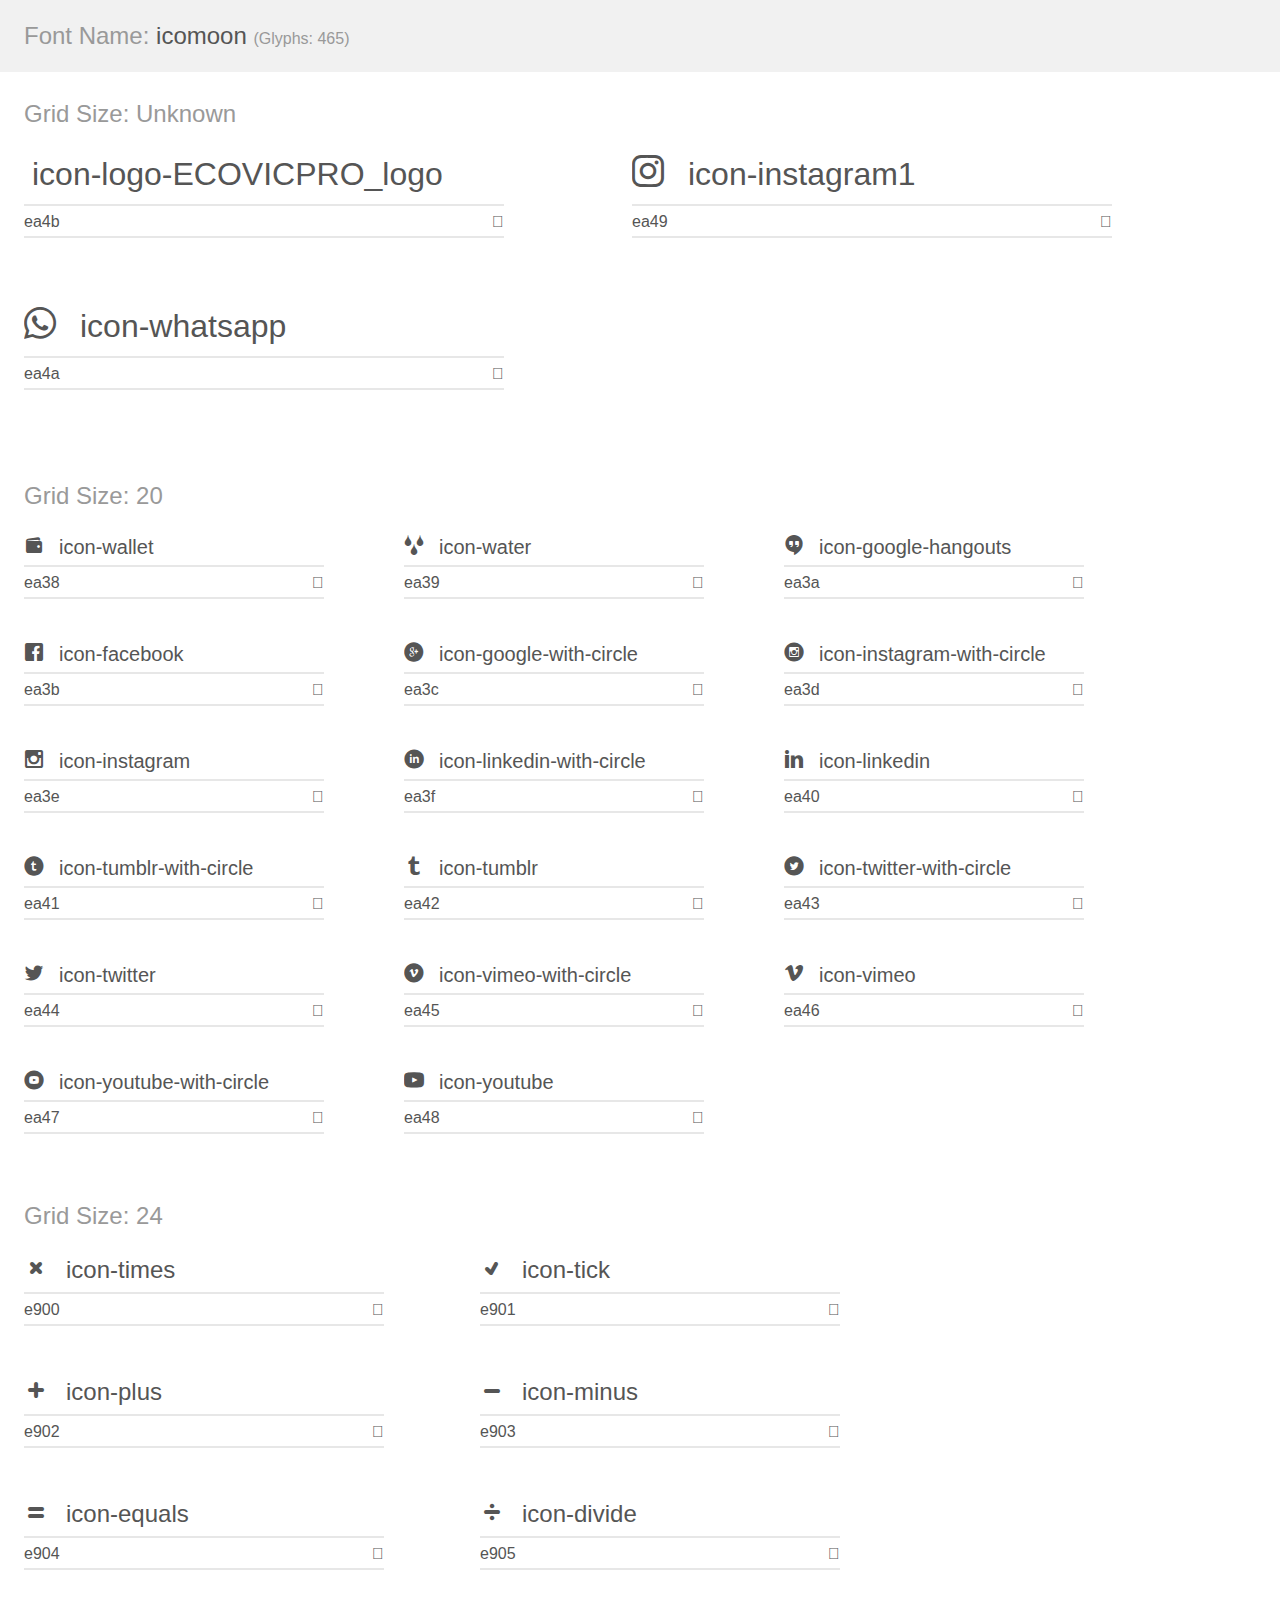
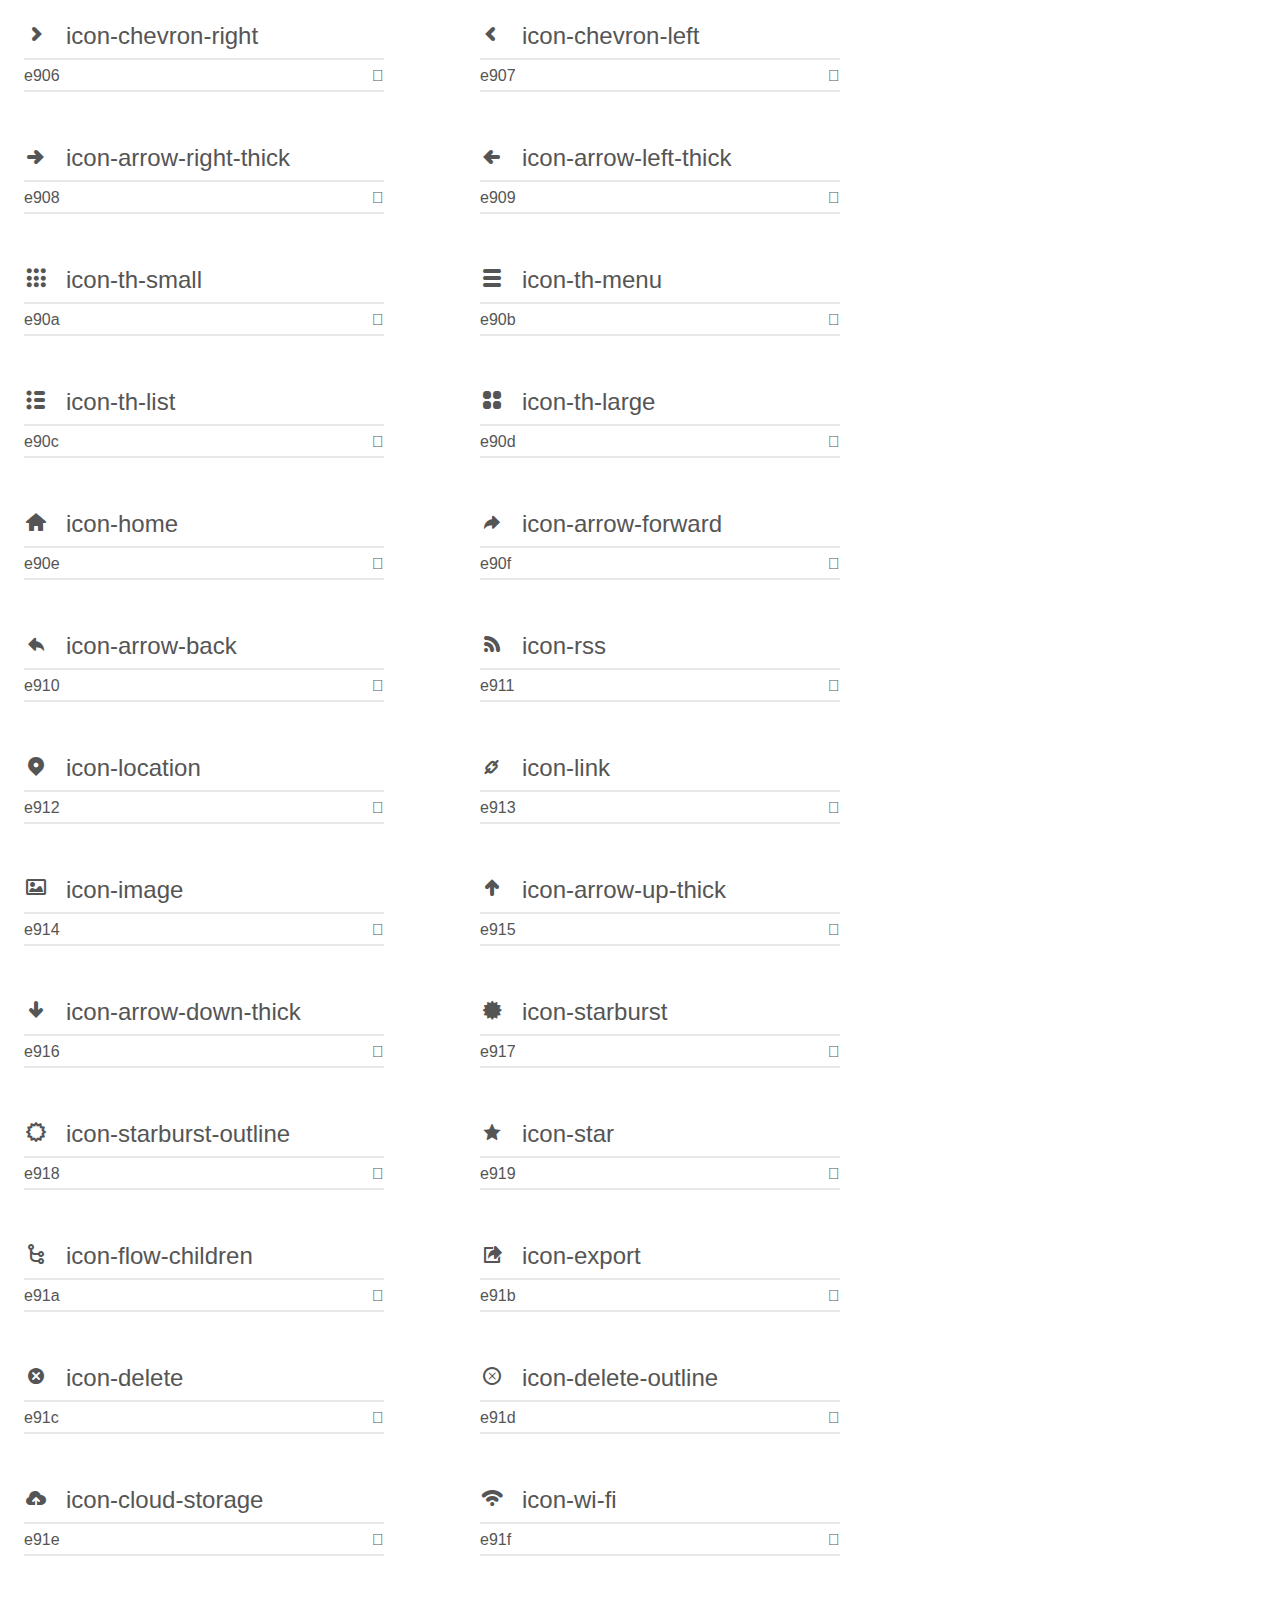
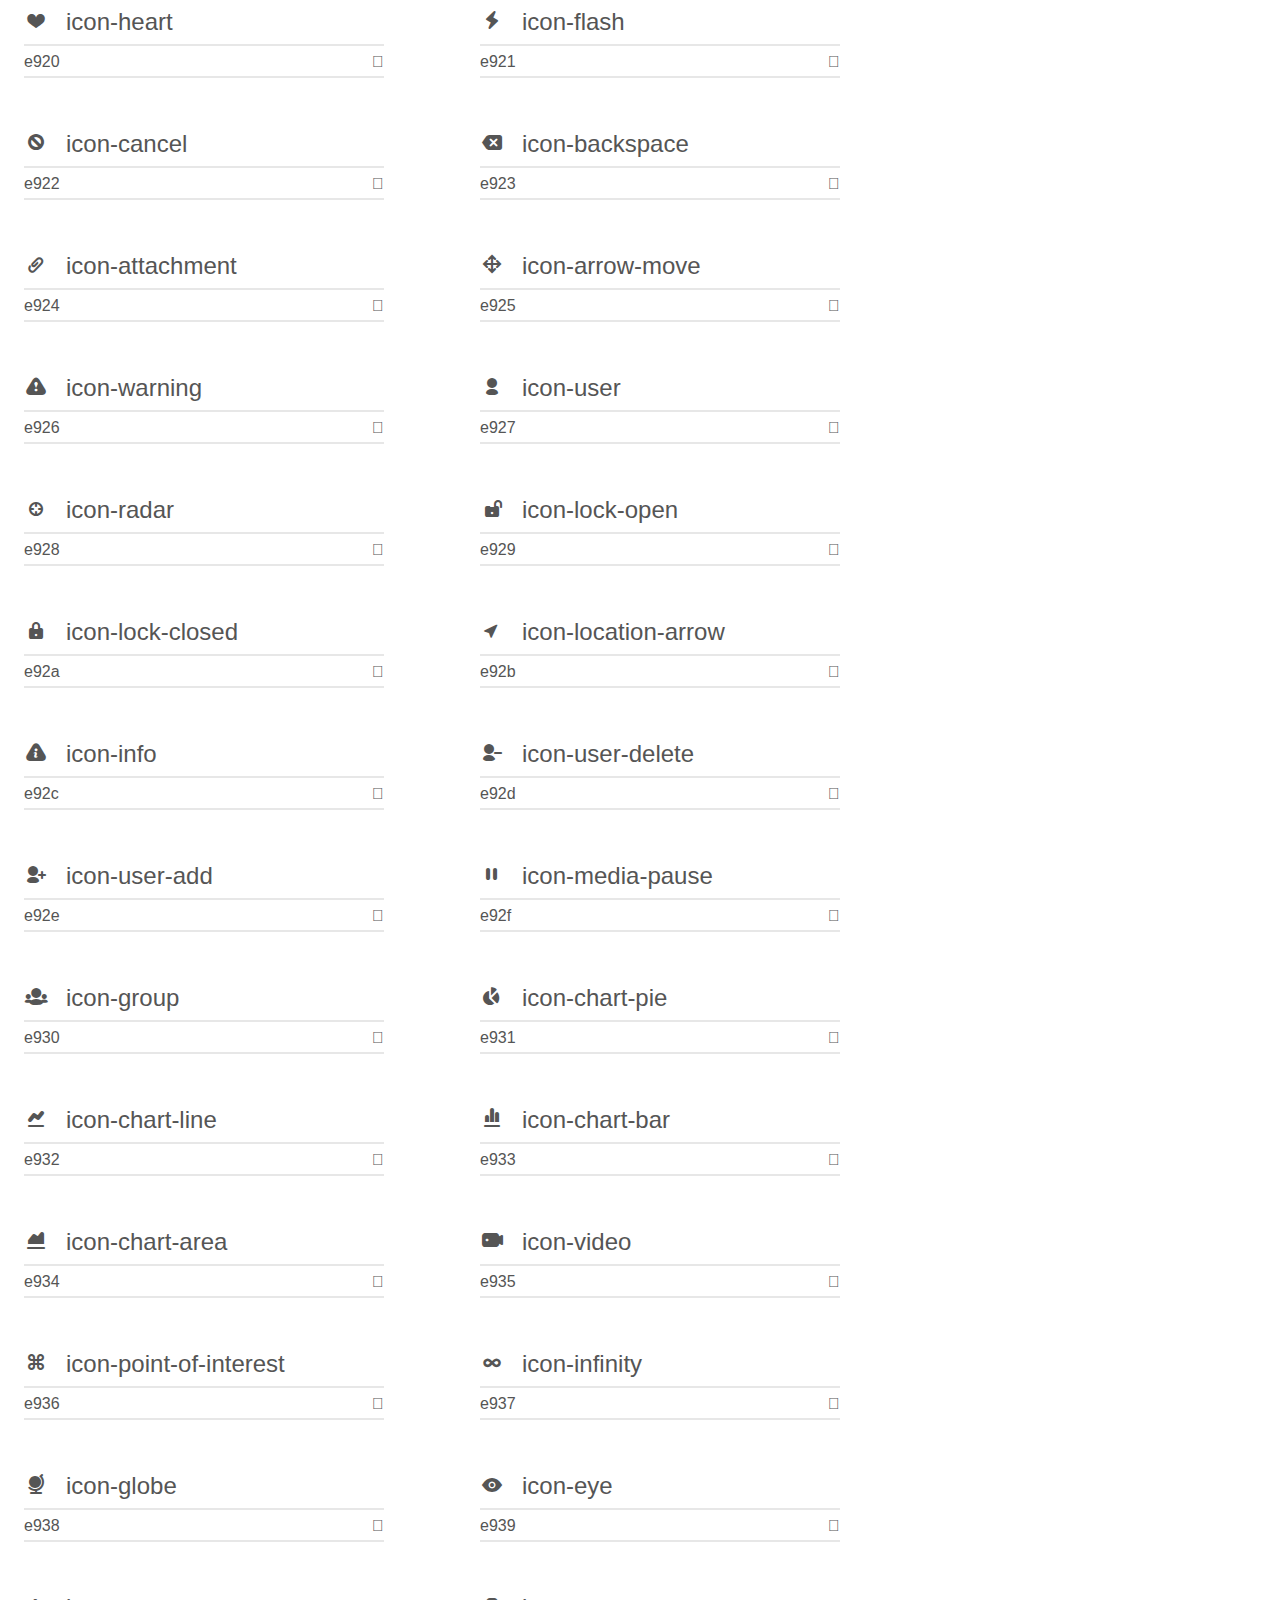
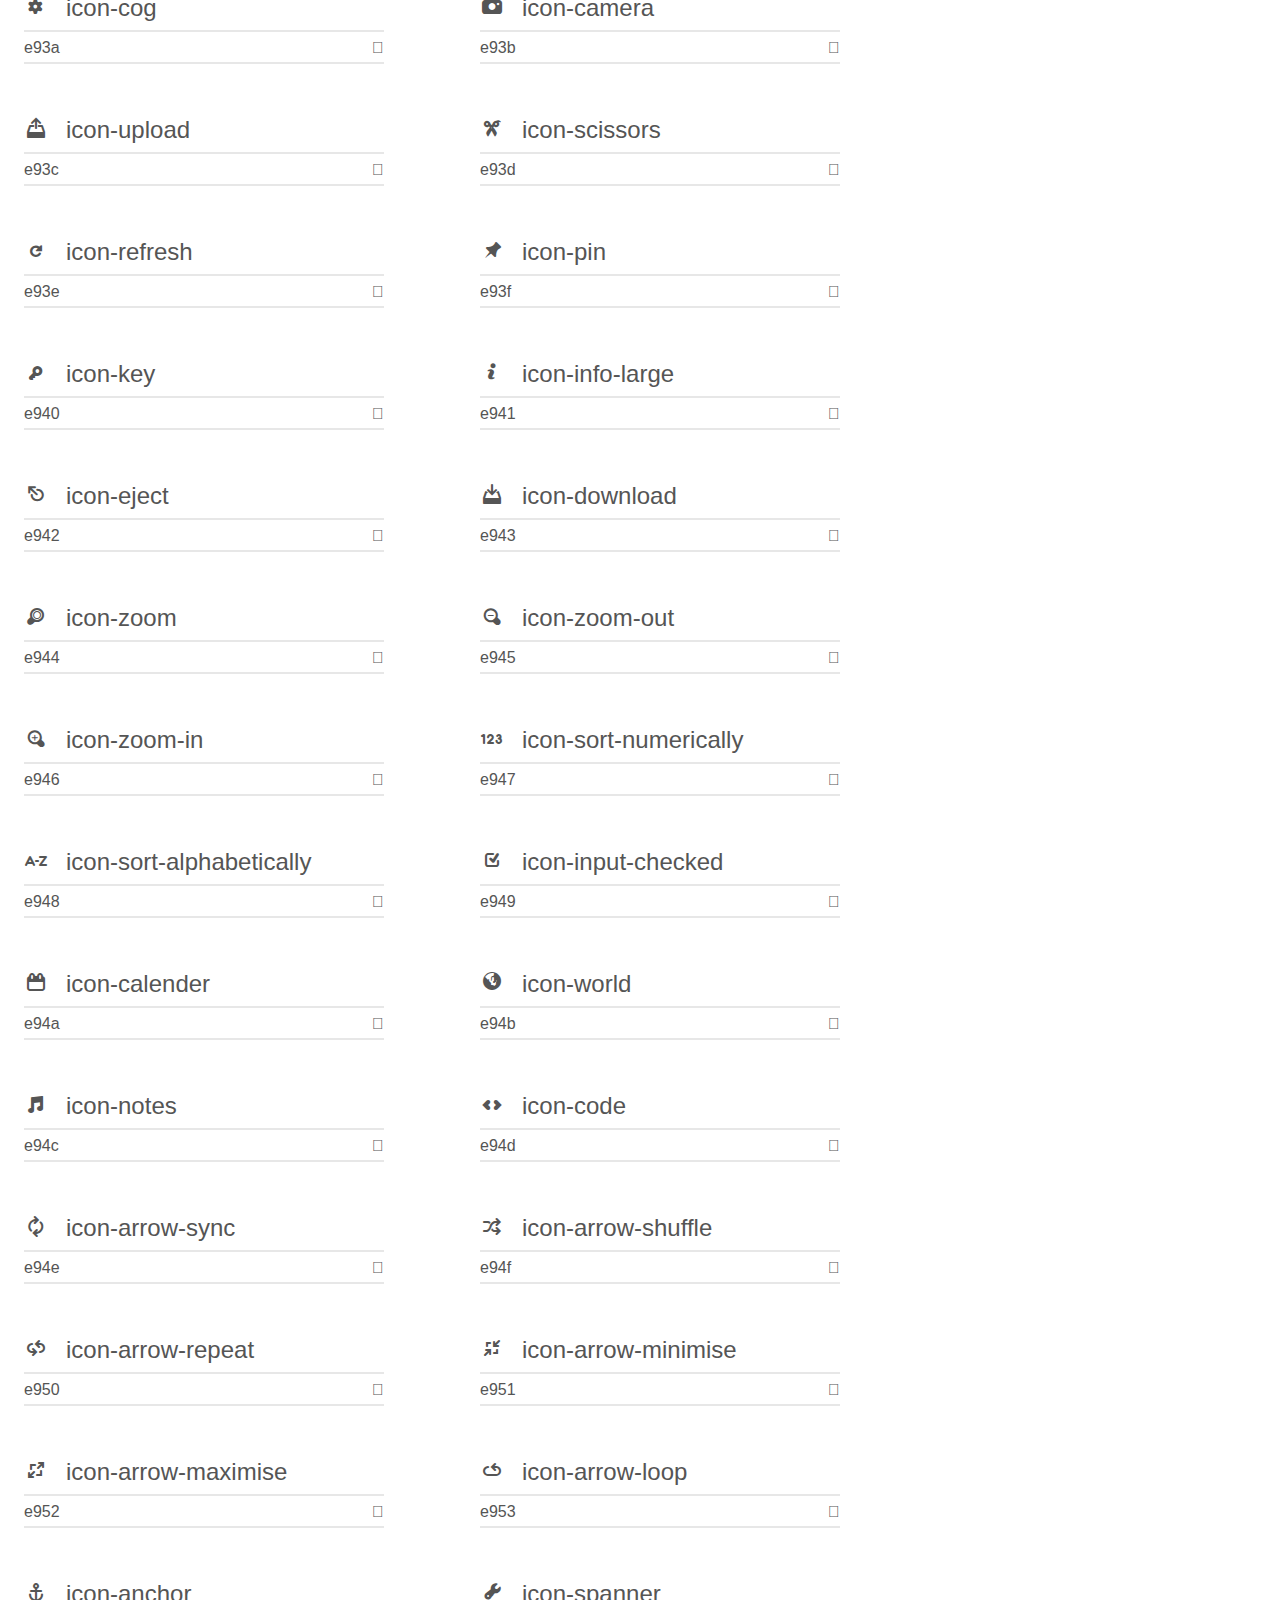
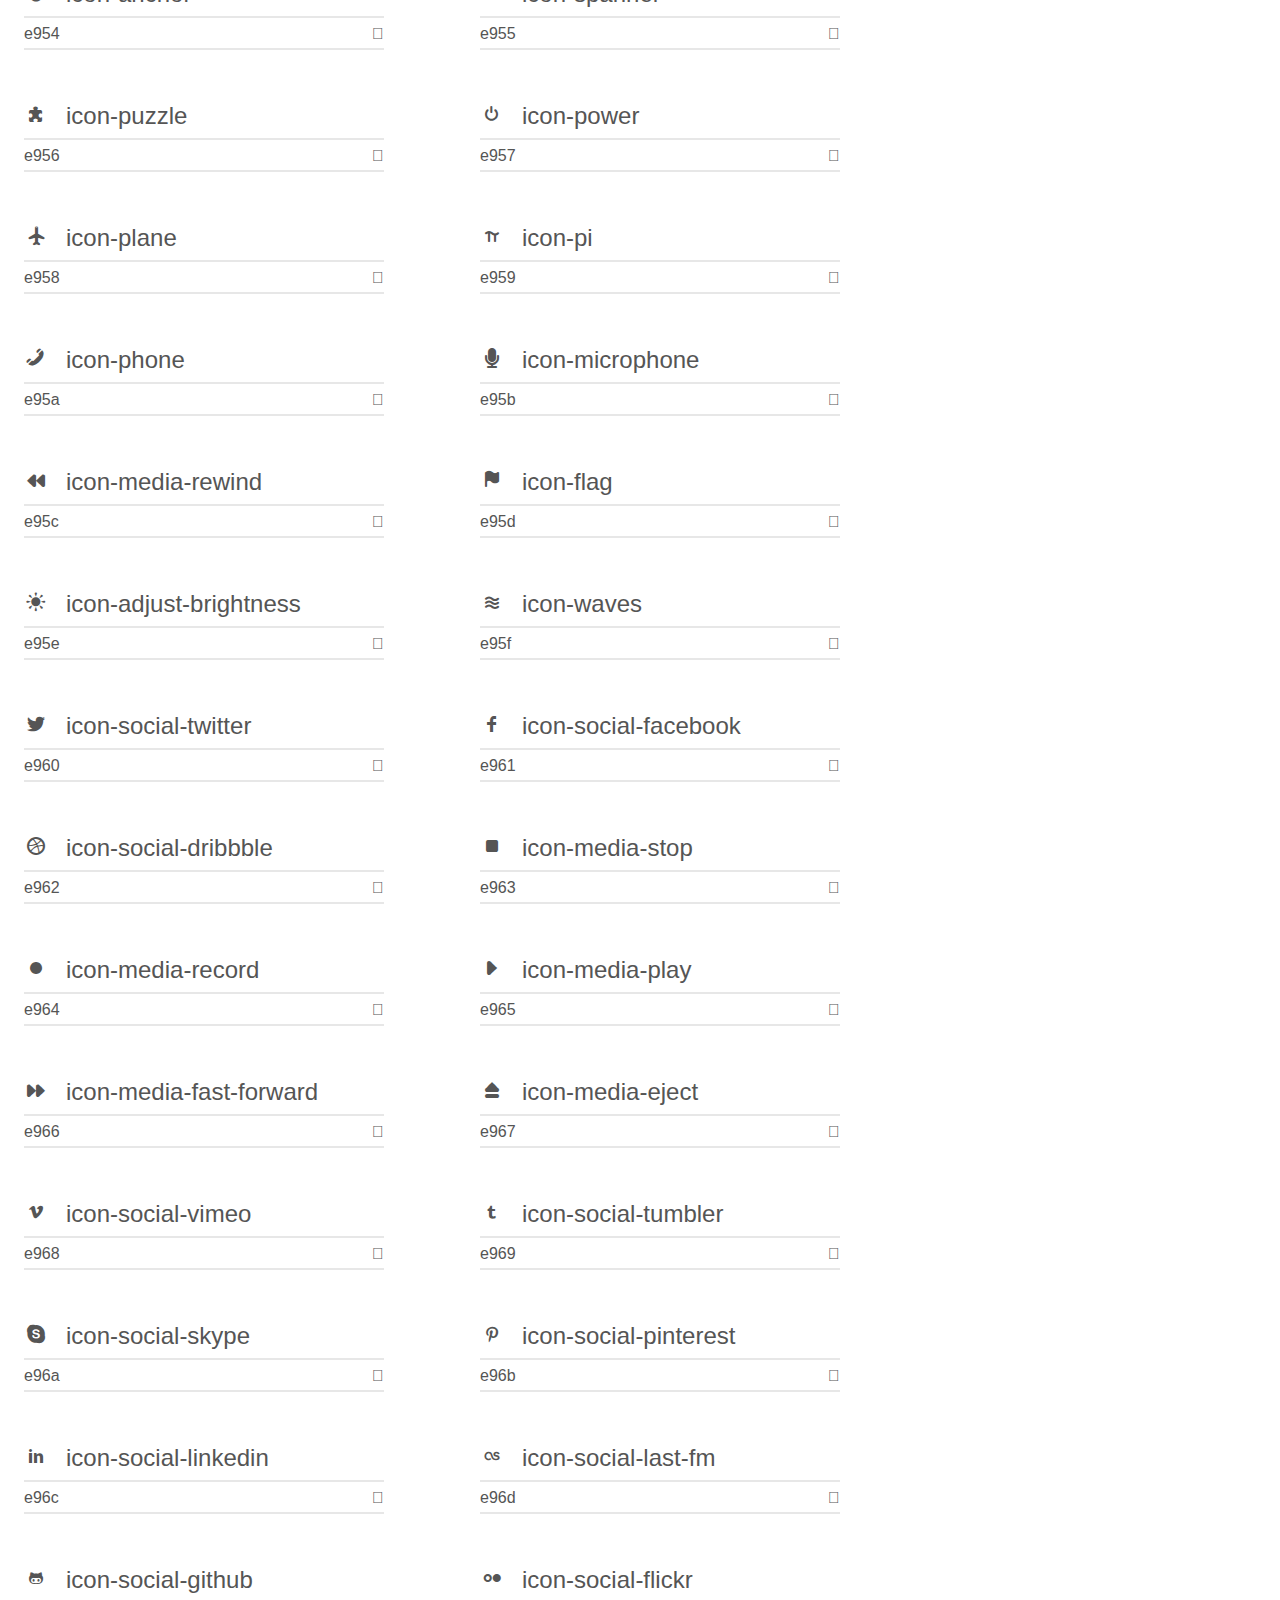
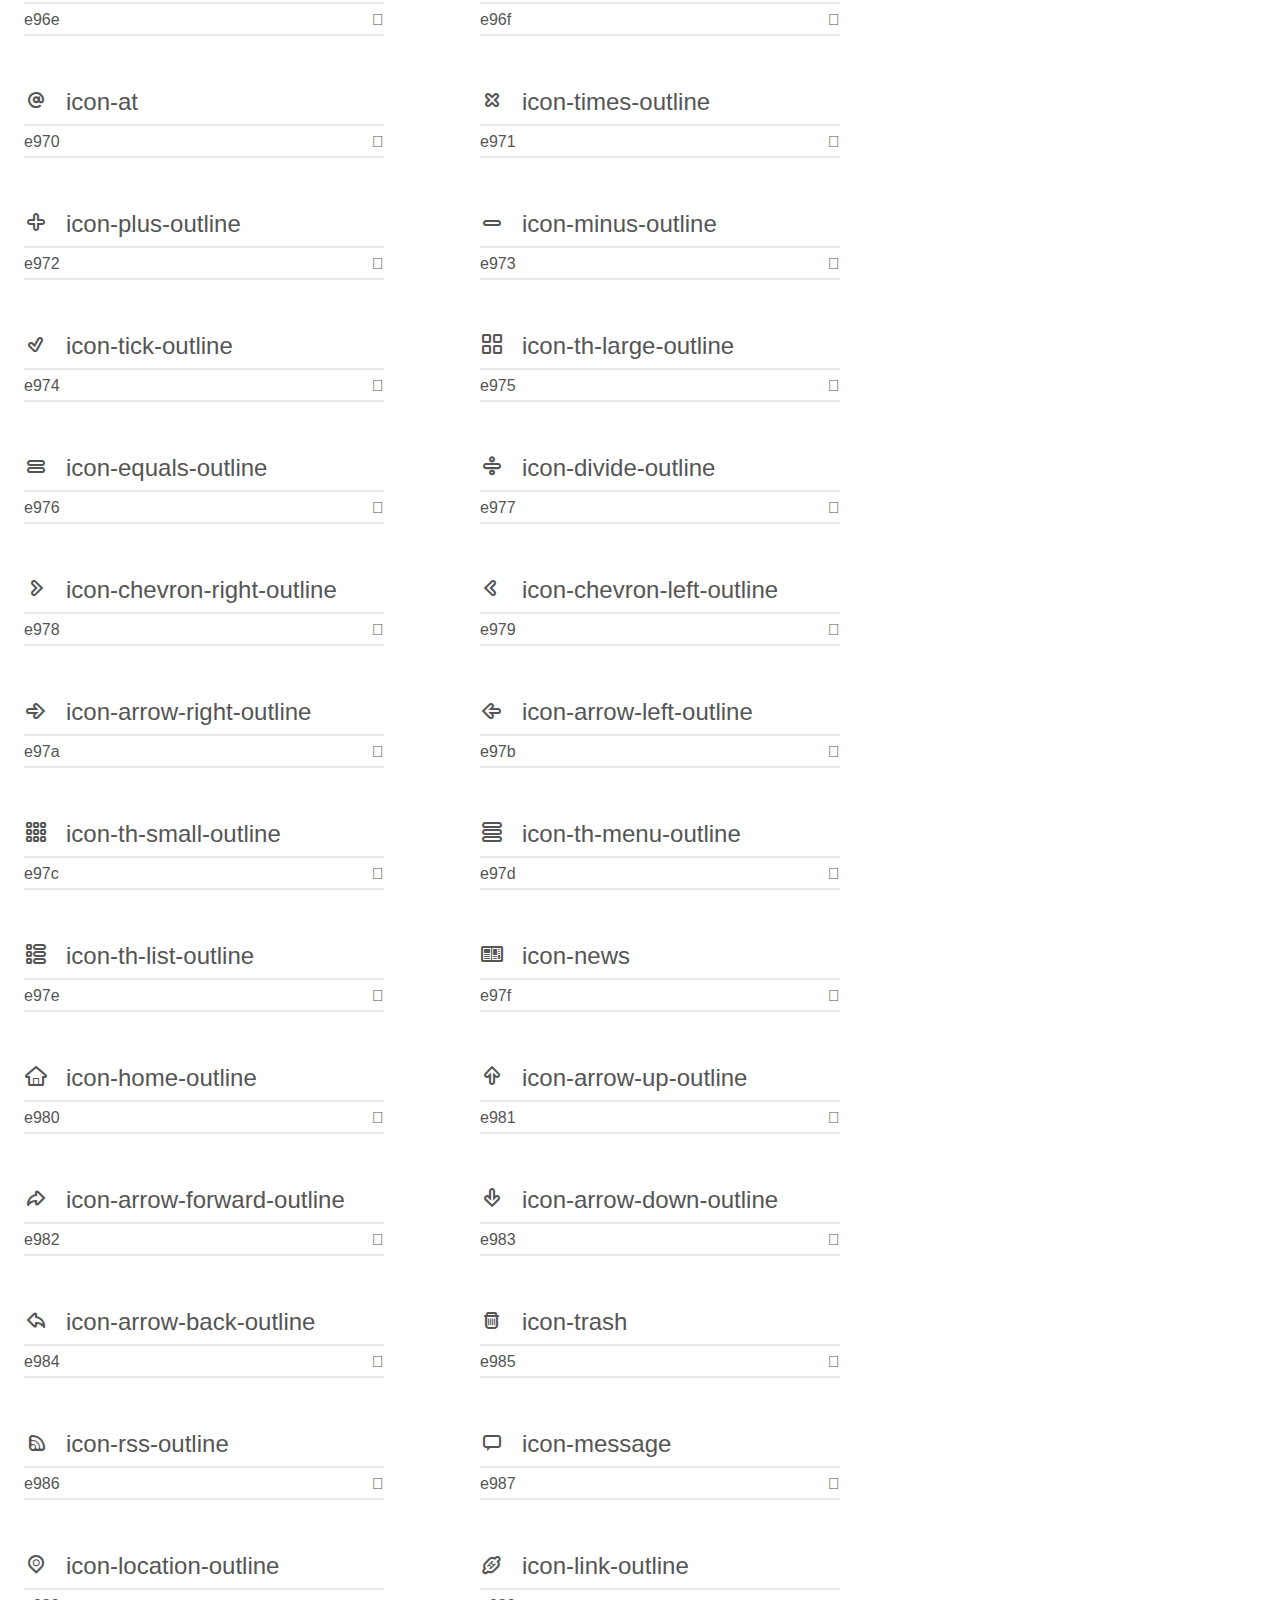
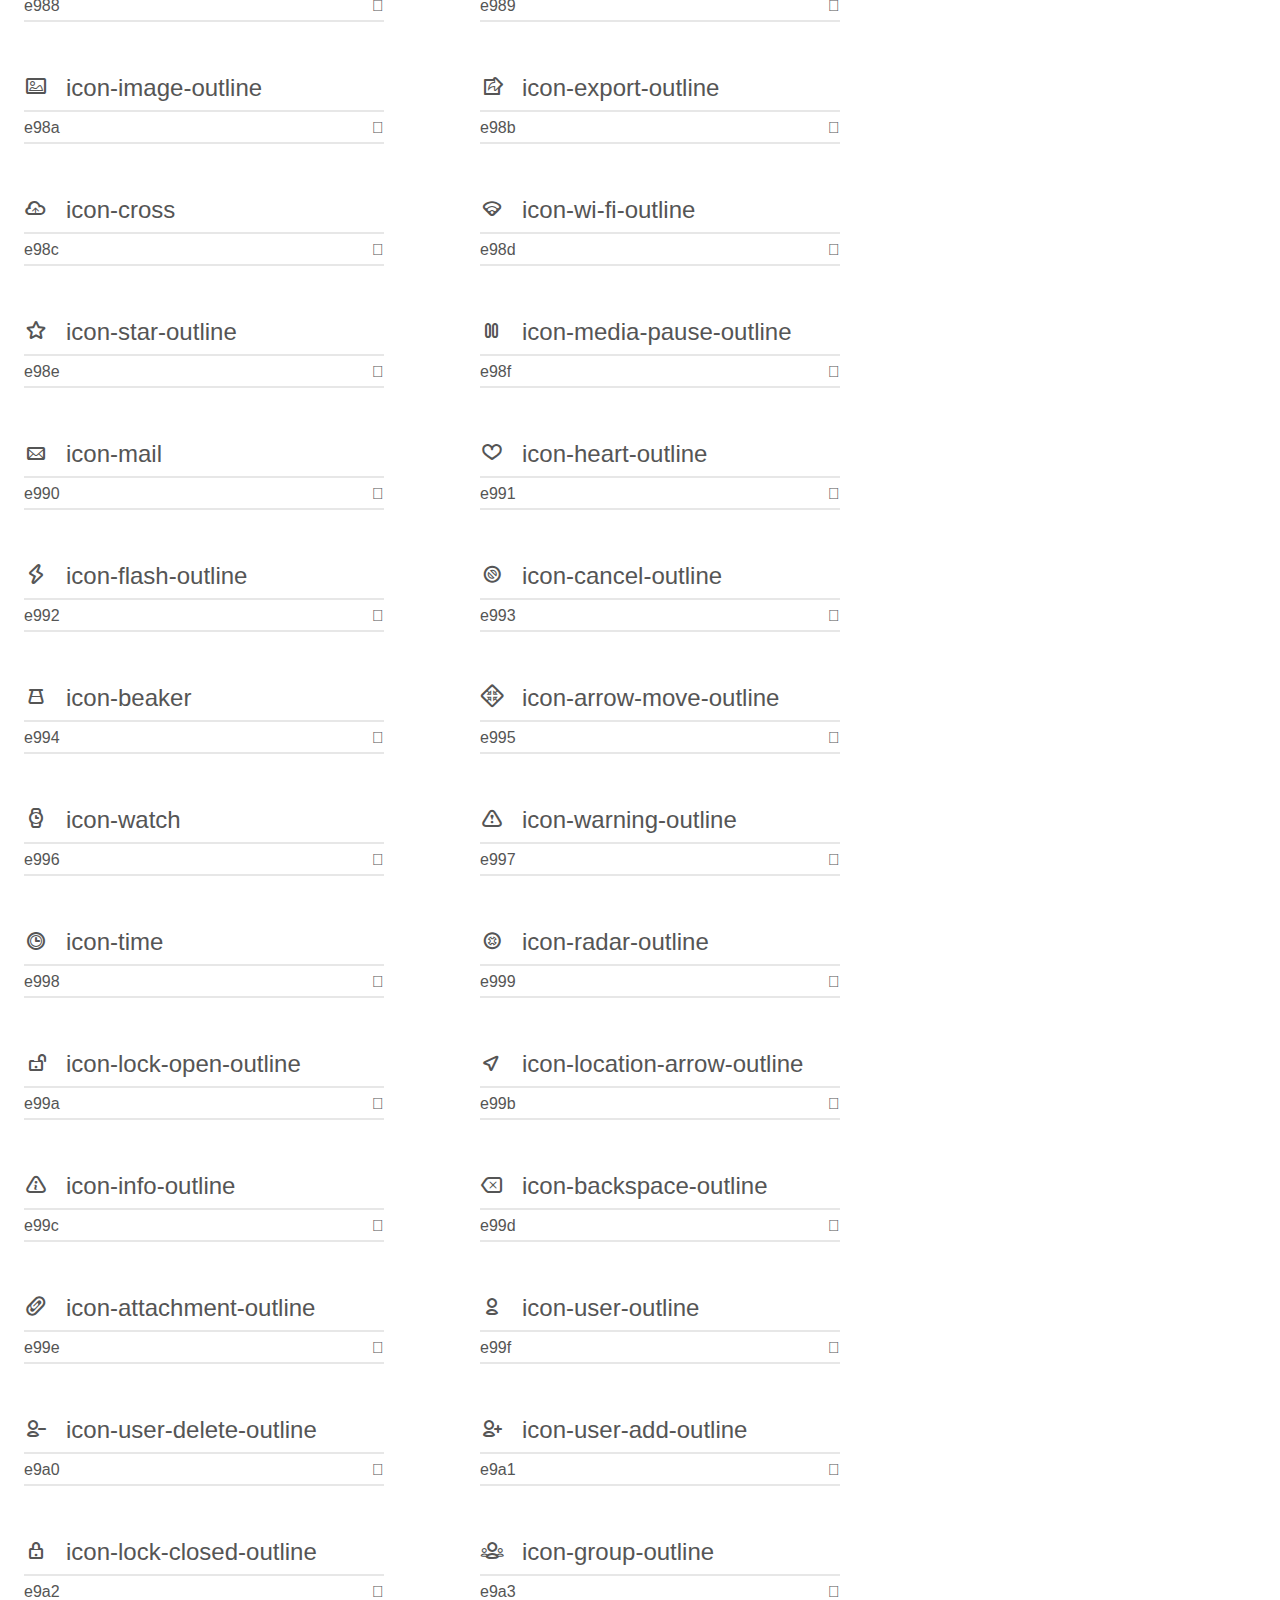
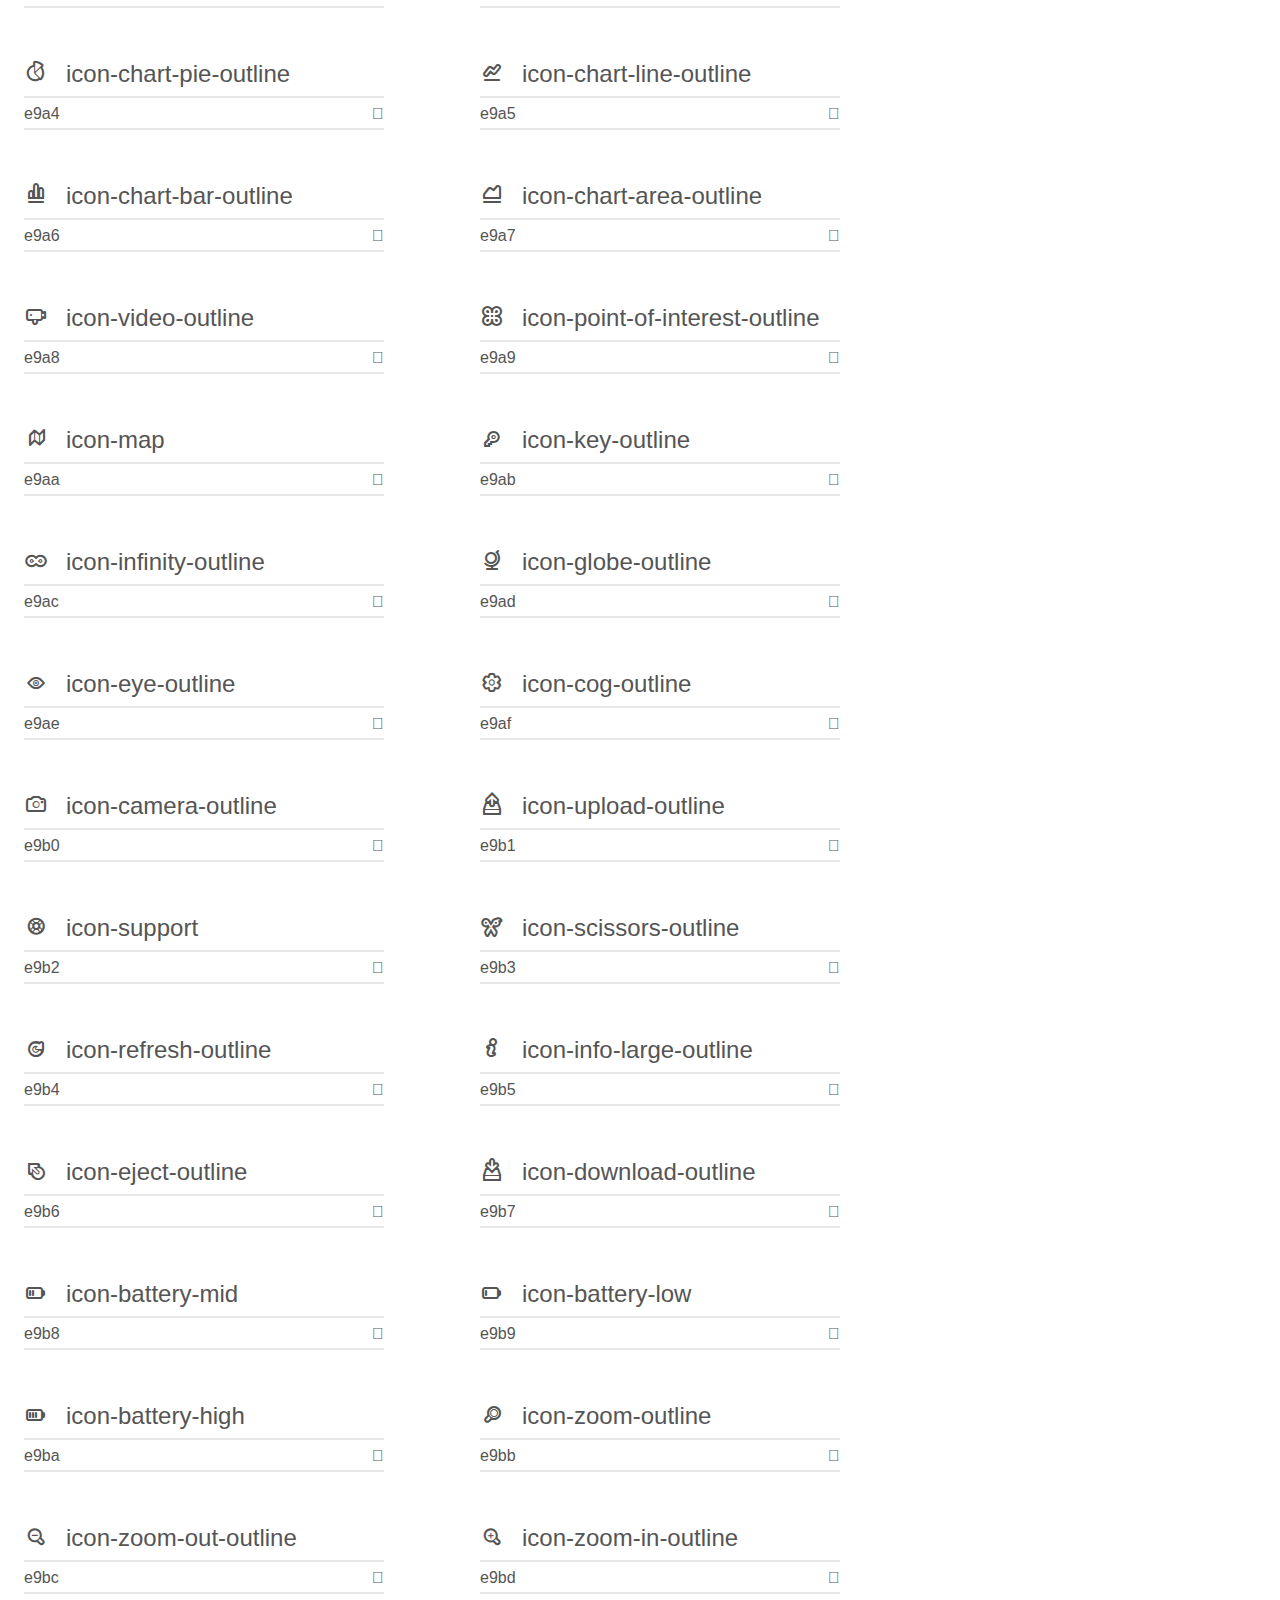
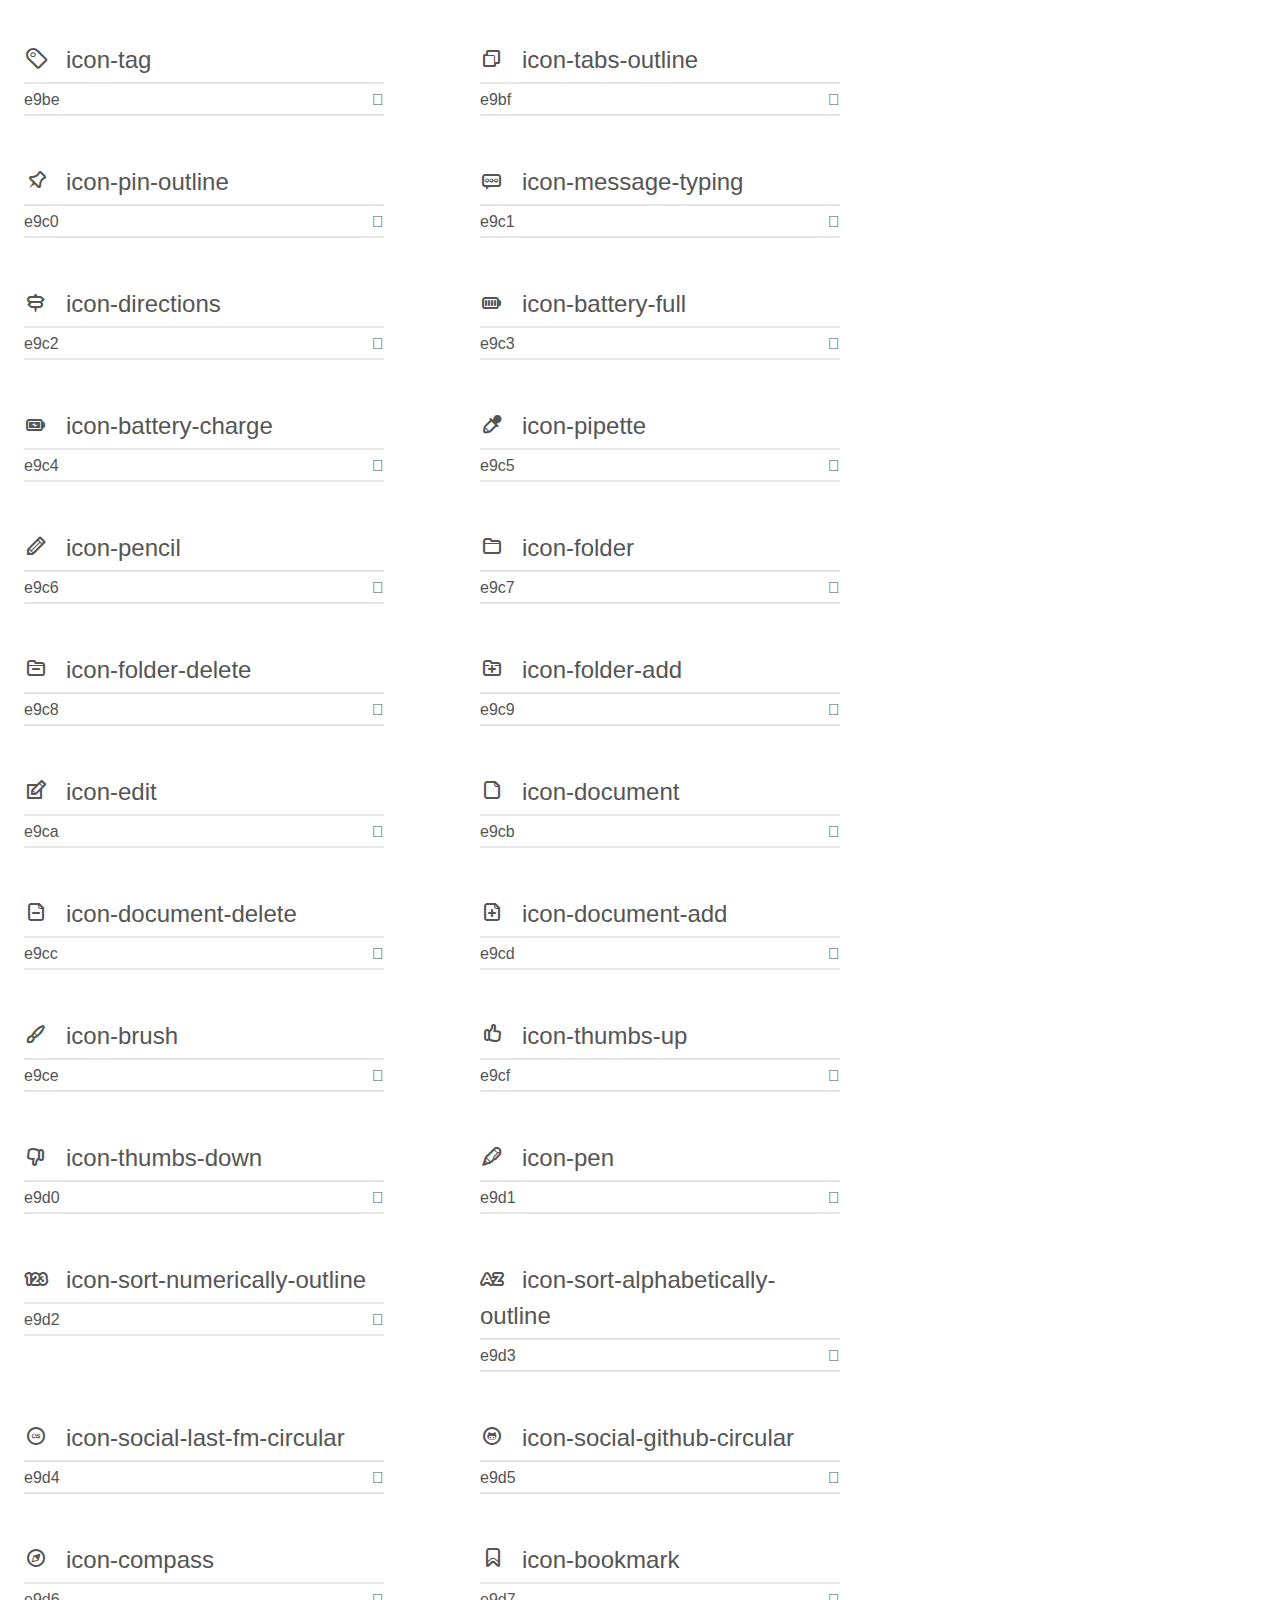
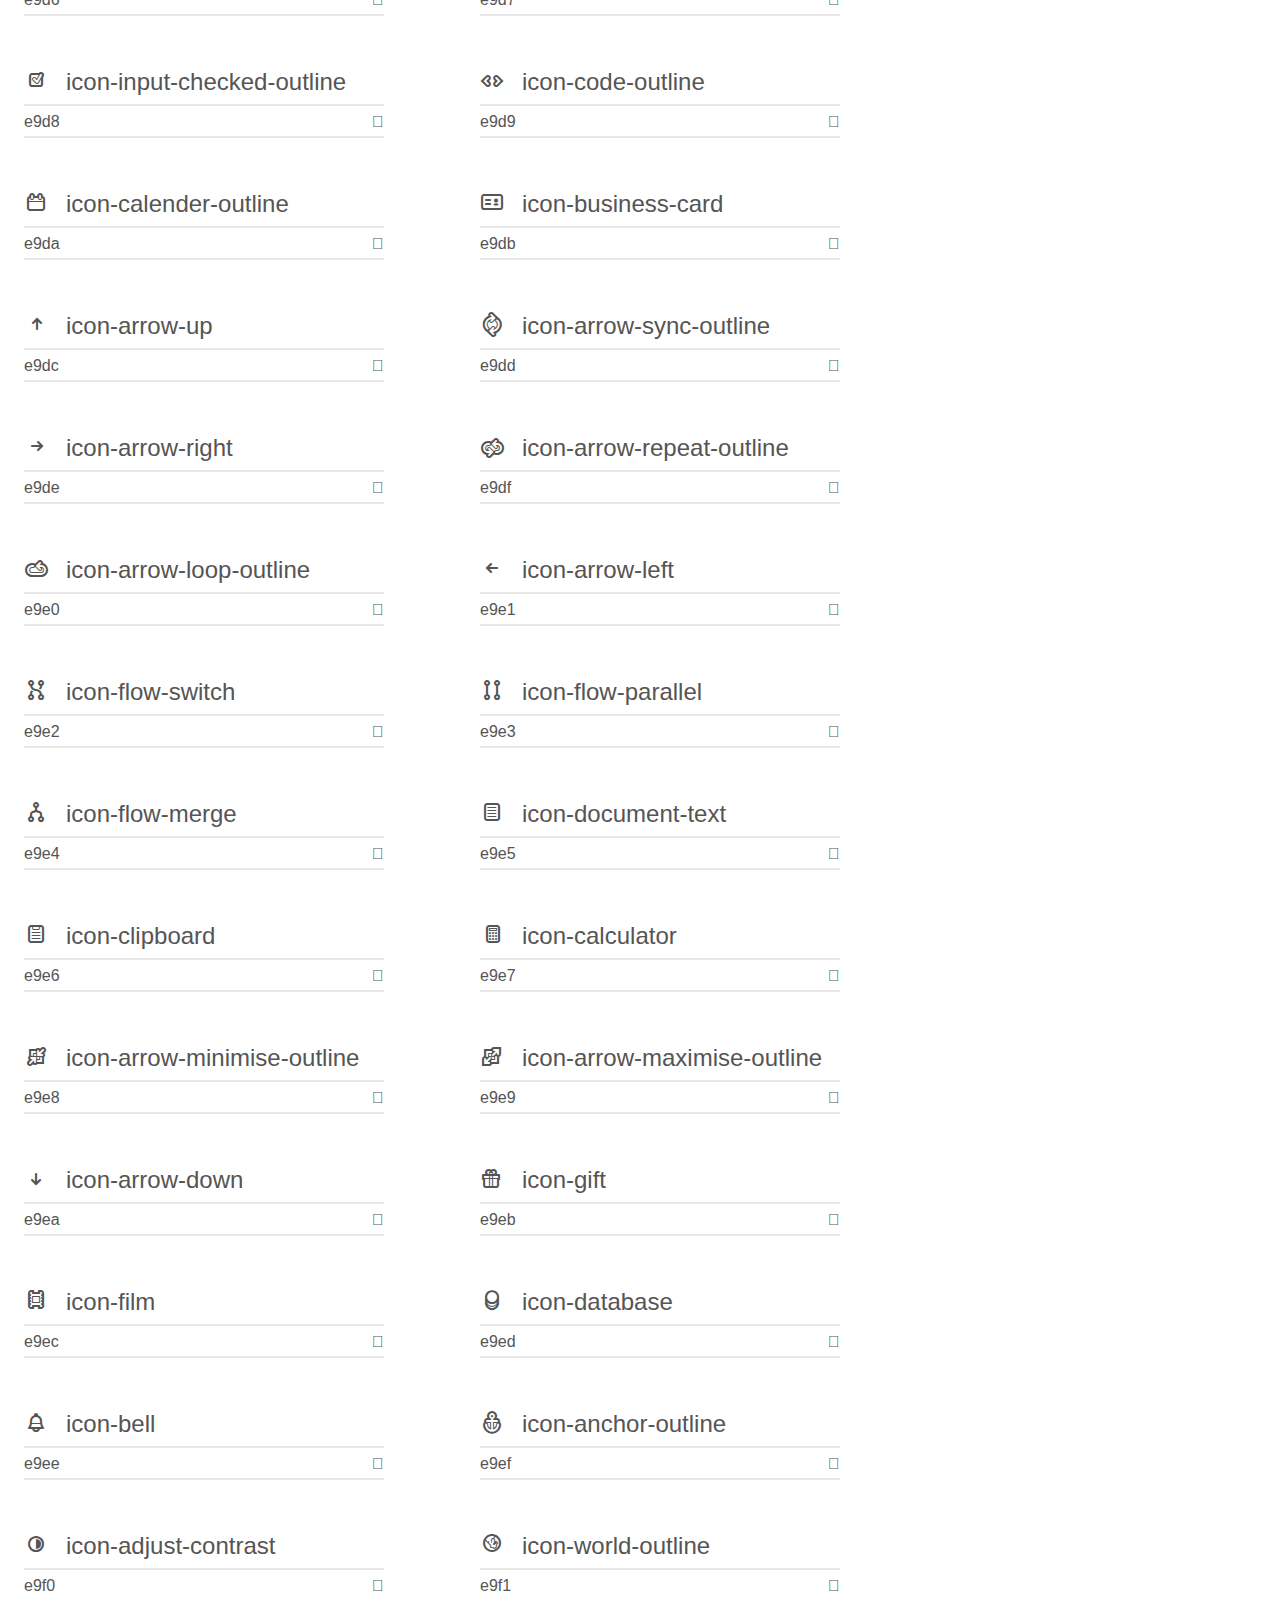
==== commit 07fe1b84: "header icon + fix swiper prices car" ====
--- a/assets/demo.html
+++ b/assets/demo.html
@@ -9,10 +9,26 @@
     <link rel="stylesheet" href="style.css"></head>
 <body>
     <div class="bgc1 clearfix">
-        <h1 class="mhmm mvm"><span class="fgc1">Font Name:</span> icomoon <small class="fgc1">(Glyphs:&nbsp;464)</small></h1>
+        <h1 class="mhmm mvm"><span class="fgc1">Font Name:</span> icomoon <small class="fgc1">(Glyphs:&nbsp;465)</small></h1>
     </div>
     <div class="clearfix mhl ptl">
         <h1 class="mvm mtn fgc1">Grid Size: Unknown</h1>
+        <div class="glyph fs1">
+            <div class="clearfix bshadow0 pbs">
+                <span class="icon-logo-ECOVICPRO_logo">
+                
+                </span>
+                <span class="mls"> icon-logo-ECOVICPRO_logo</span>
+            </div>
+            <fieldset class="fs0 size1of1 clearfix hidden-false">
+                <input type="text" readonly value="ea4b" class="unit size1of2" />
+                <input type="text" maxlength="1" readonly value="&#xea4b;" class="unitRight size1of2 talign-right" />
+            </fieldset>
+            <div class="fs0 bshadow0 clearfix hidden-true">
+                <span class="unit pvs fgc1">liga: </span>
+                <input type="text" readonly value="" class="liga unitRight" />
+            </div>
+        </div>
         <div class="glyph fs1">
             <div class="clearfix bshadow0 pbs">
                 <span class="icon-instagram1">
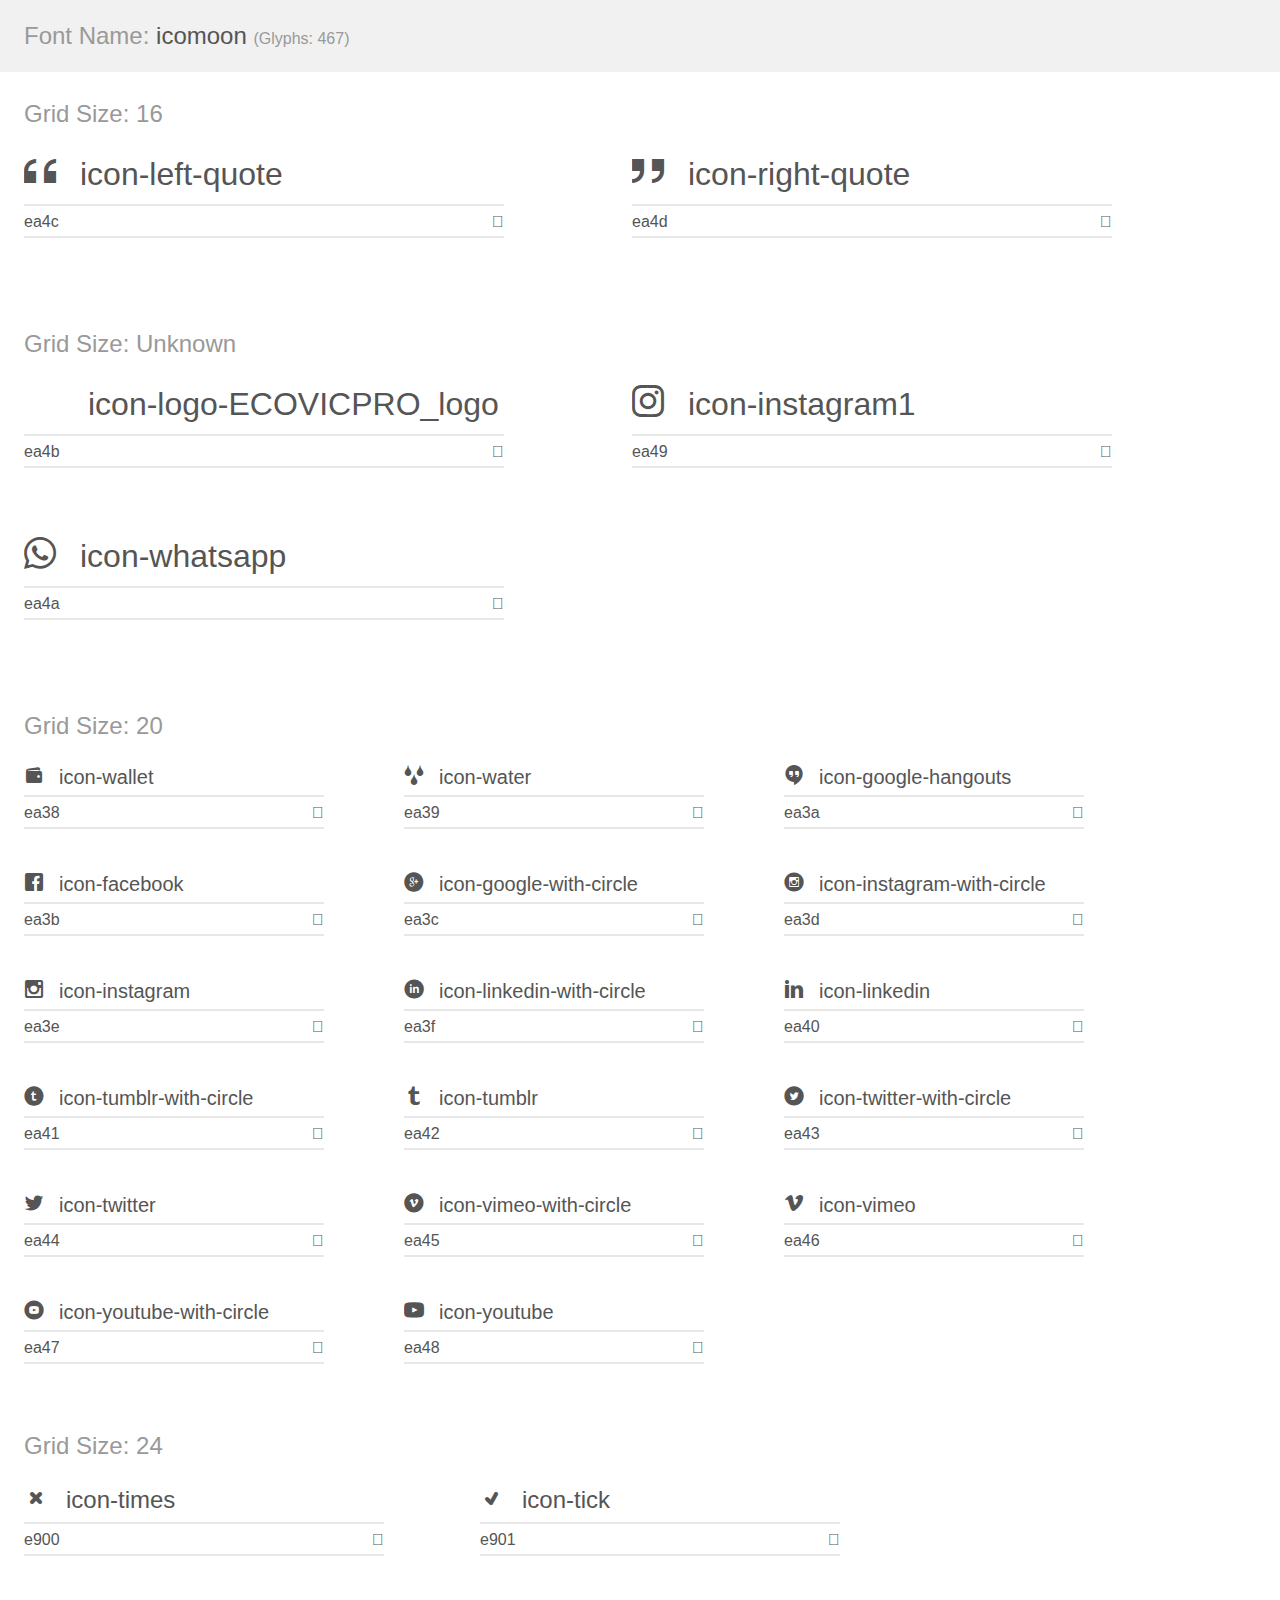
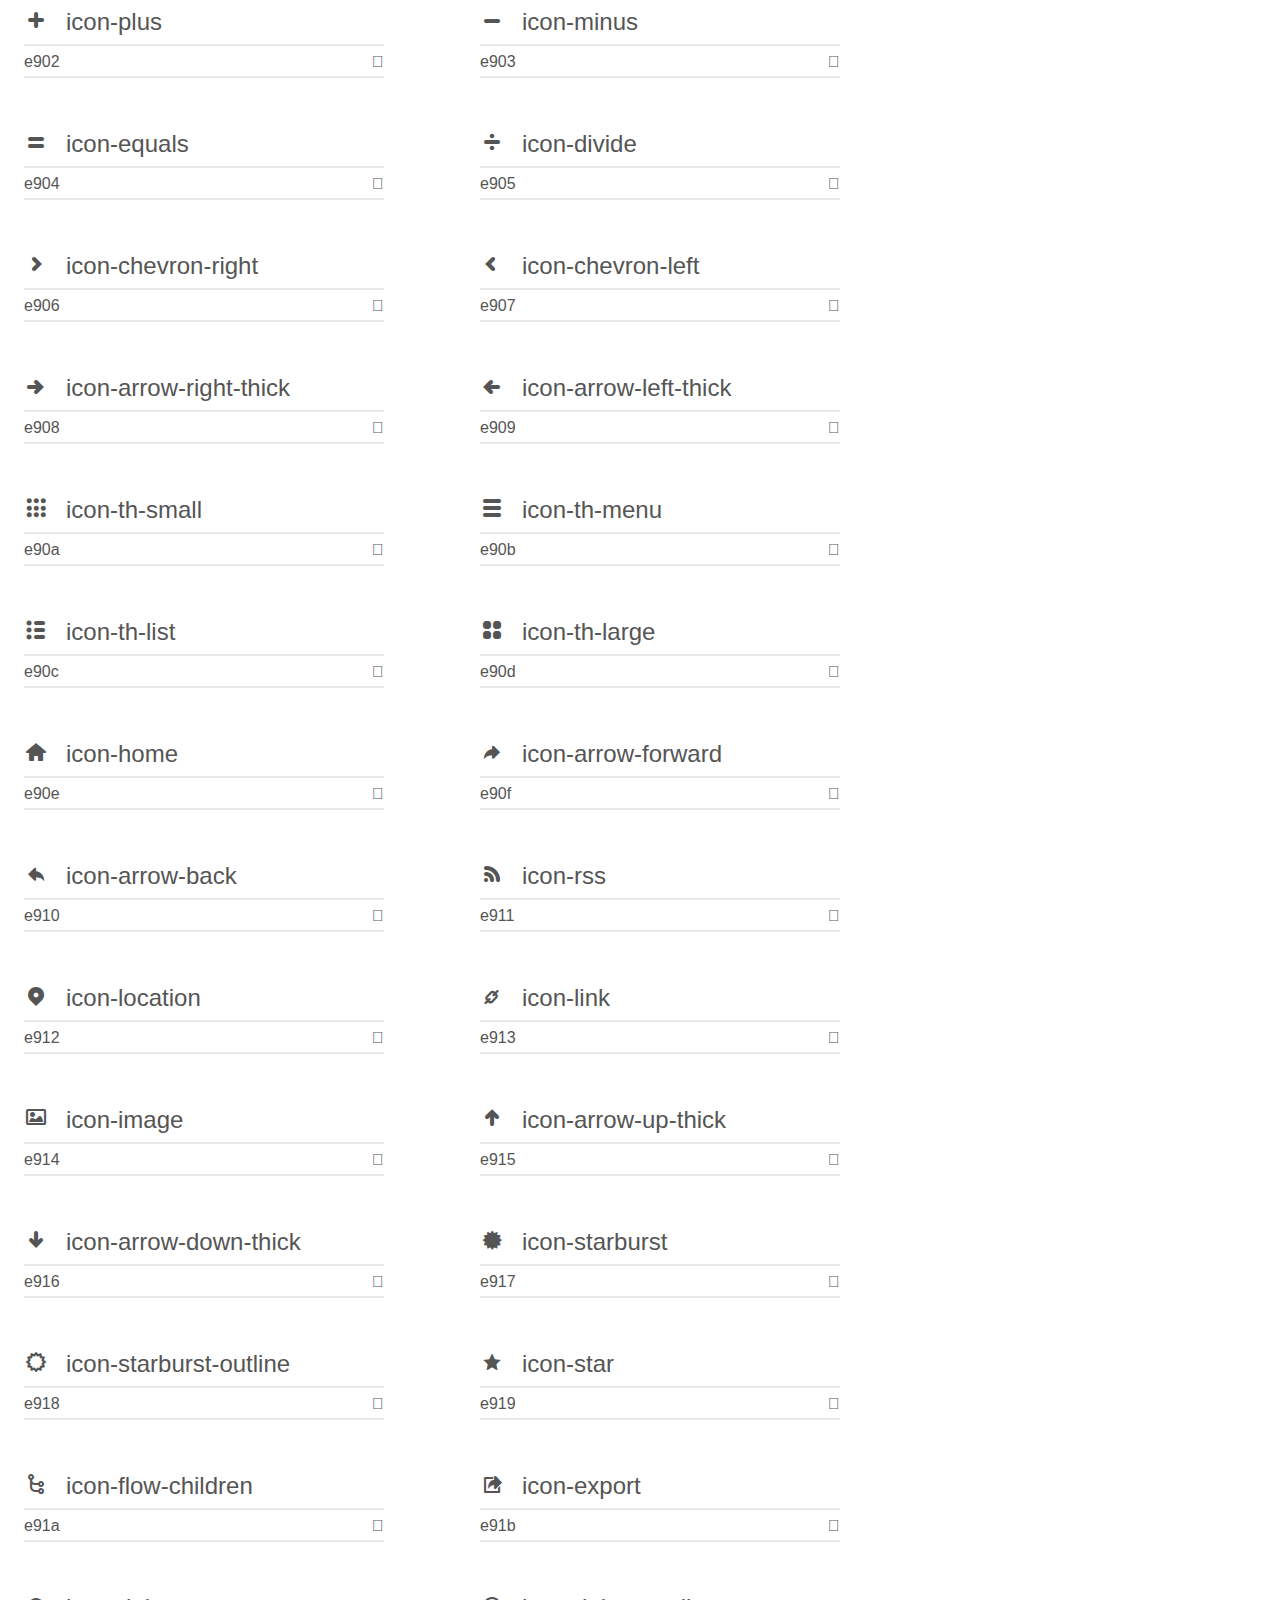
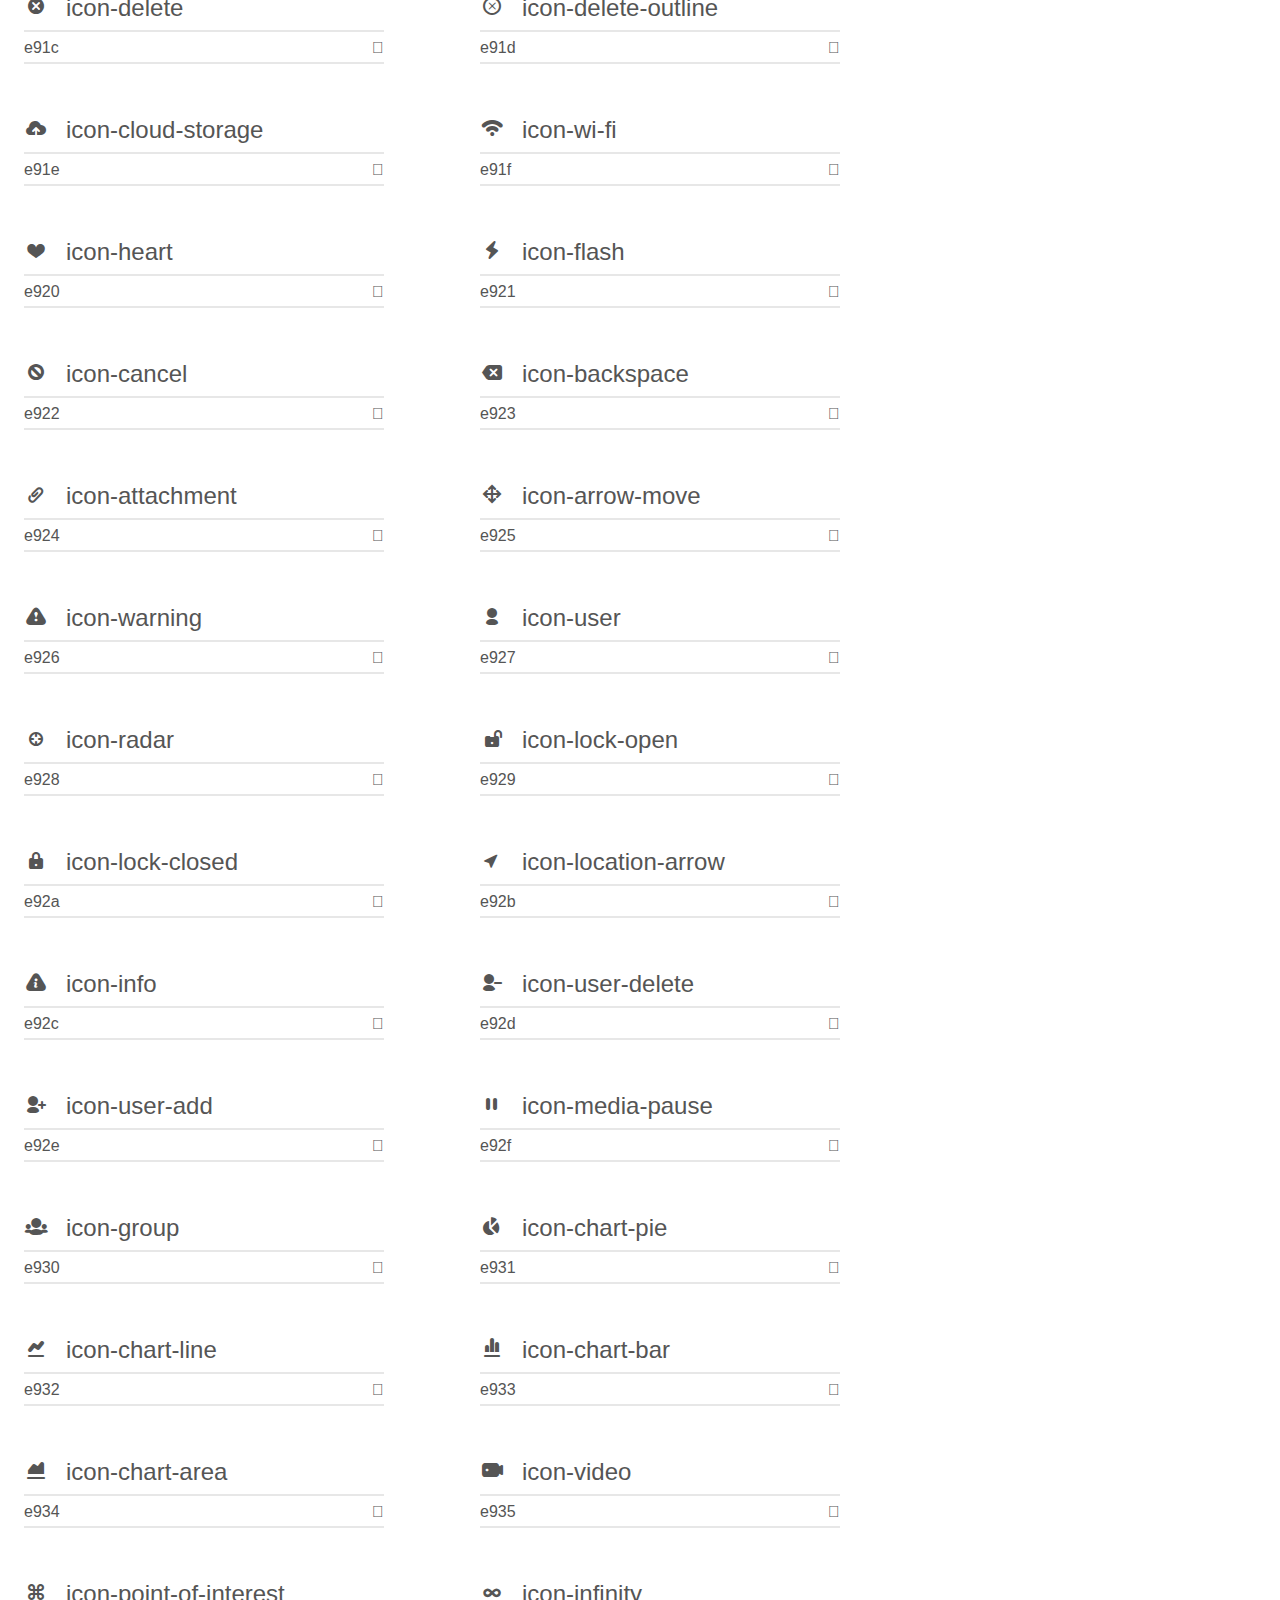
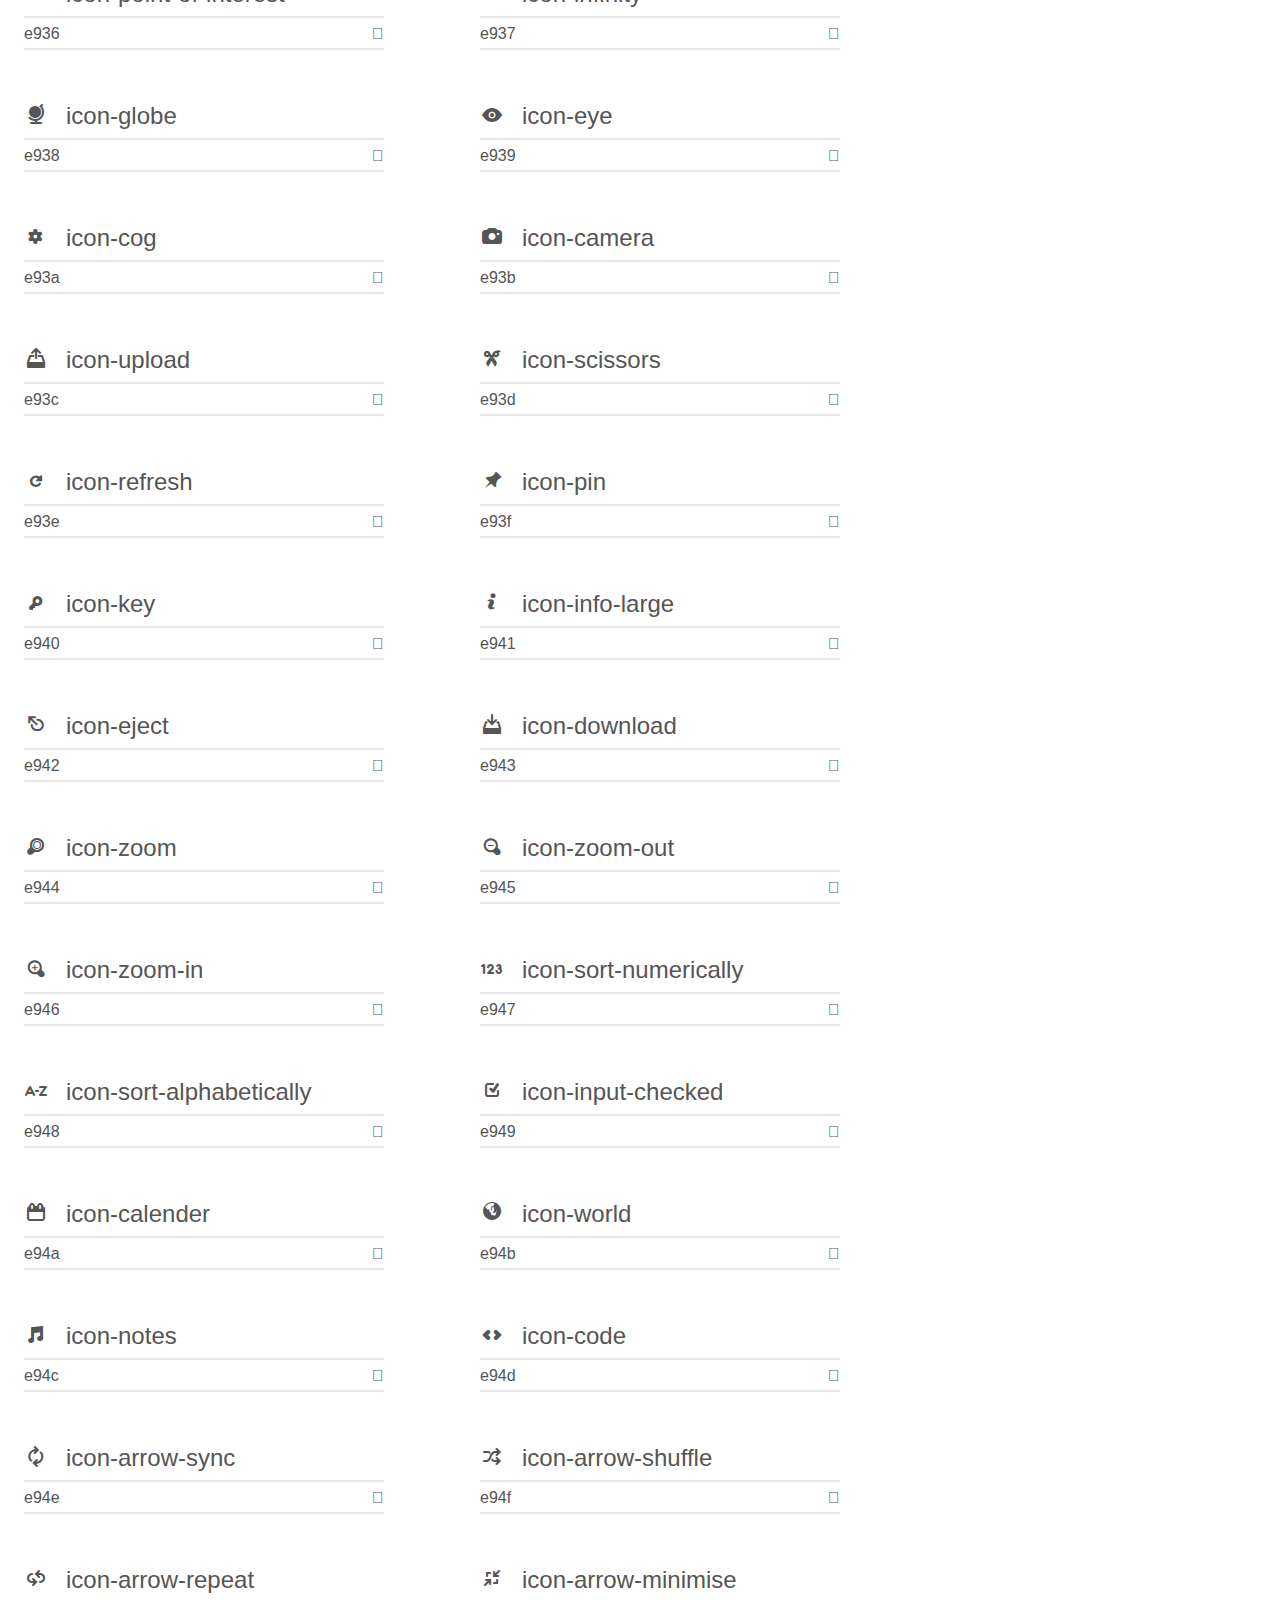
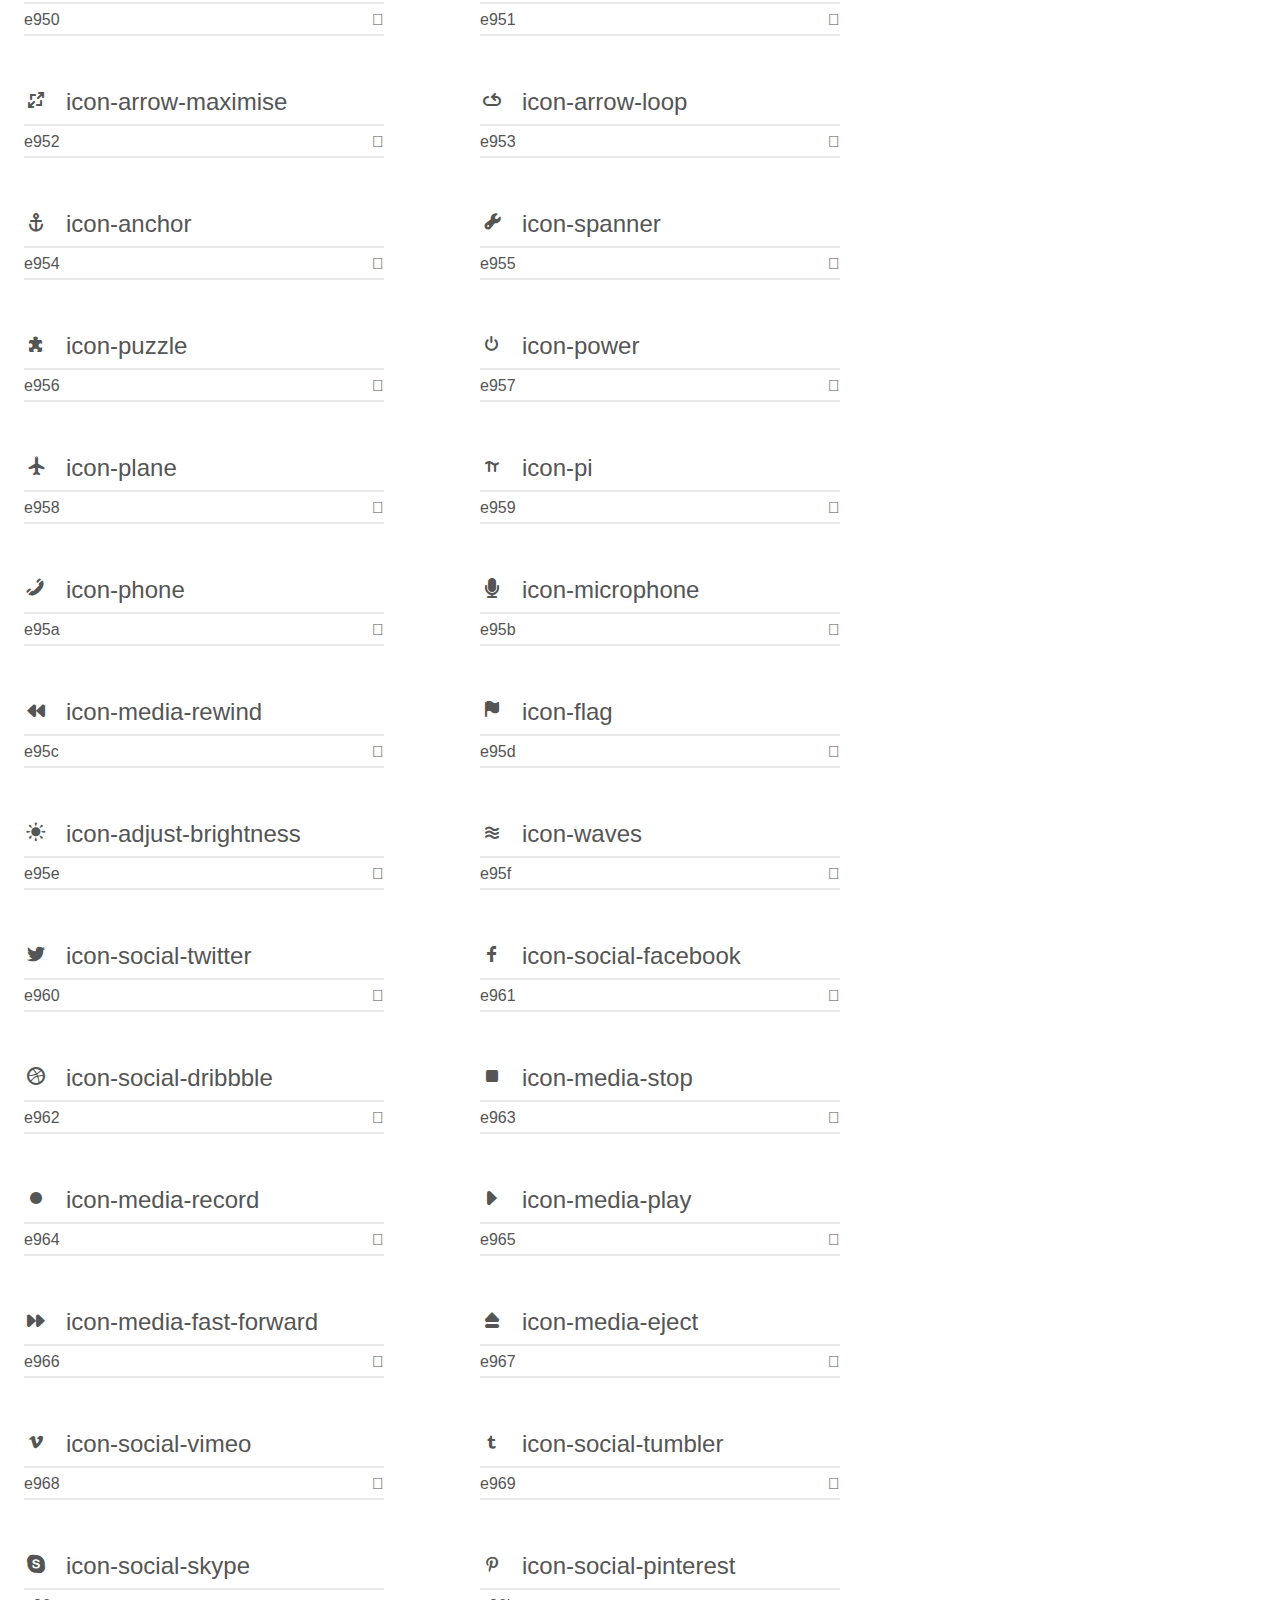
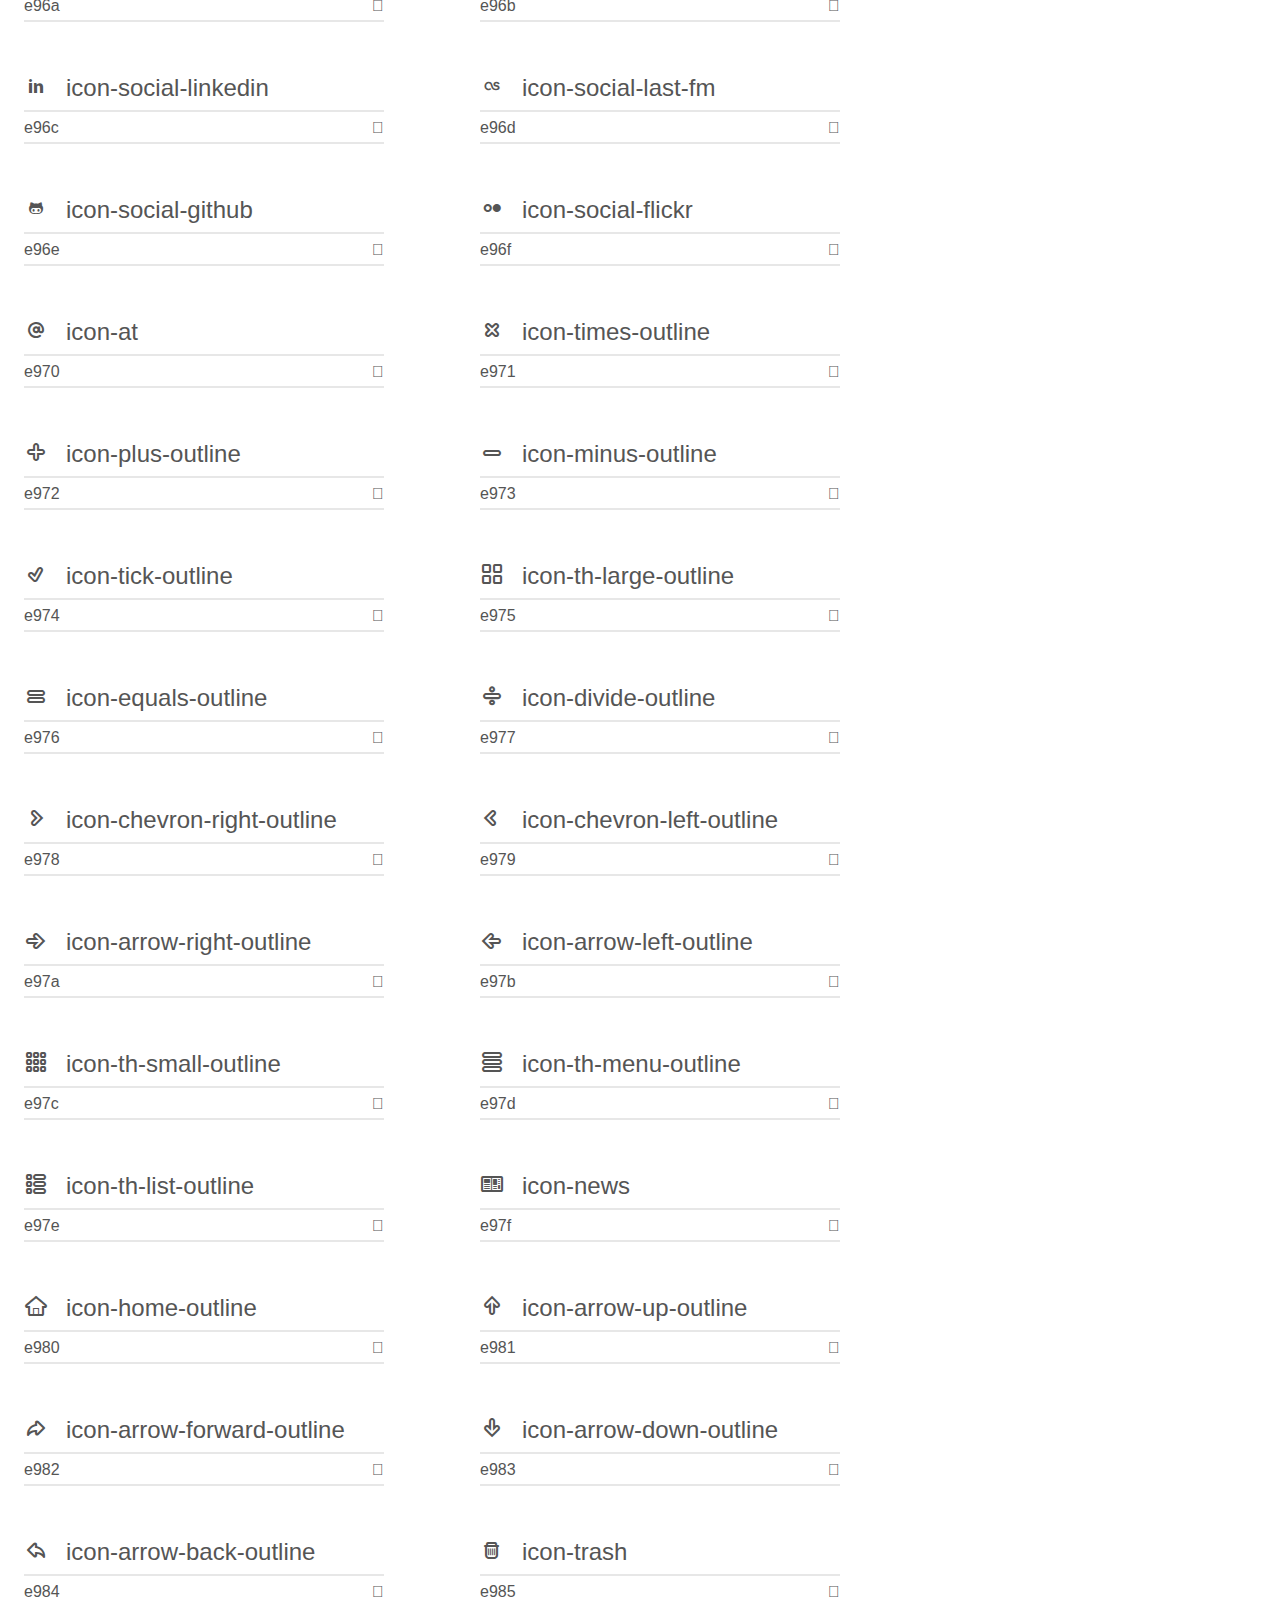
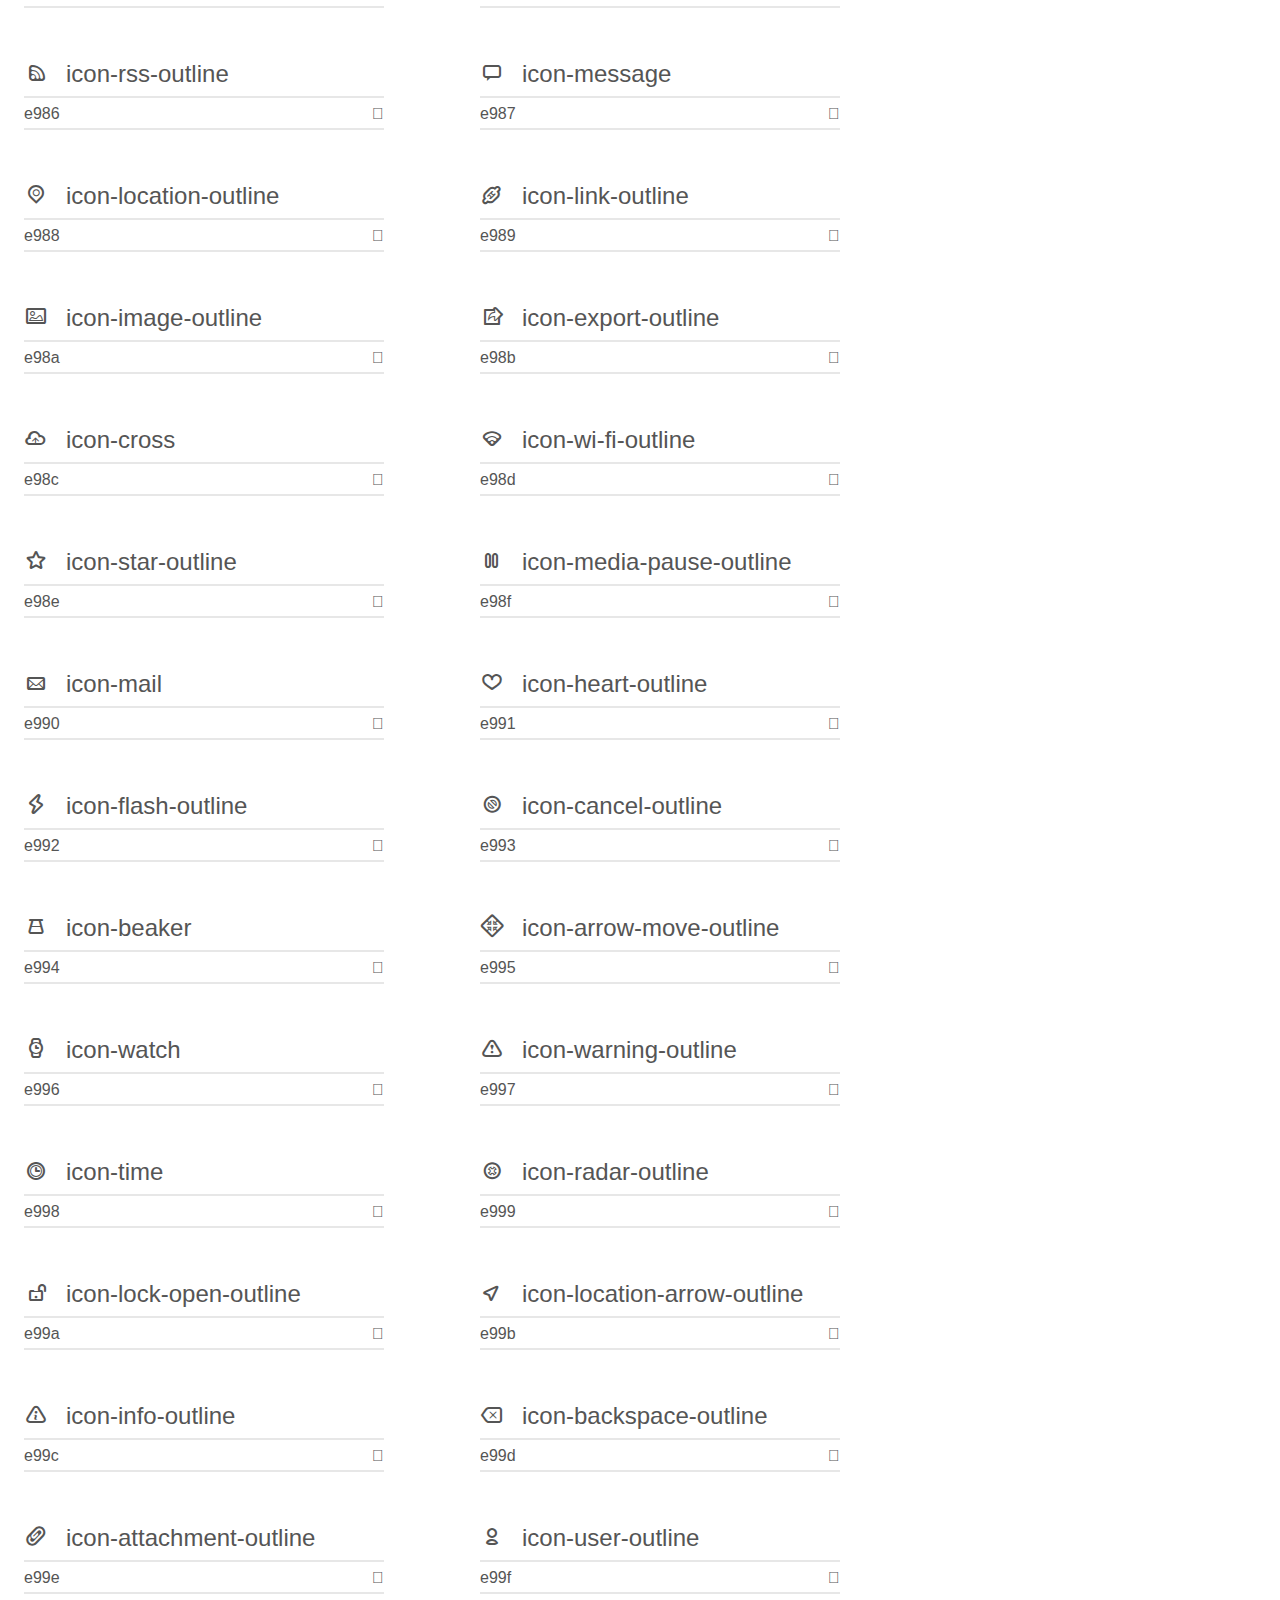
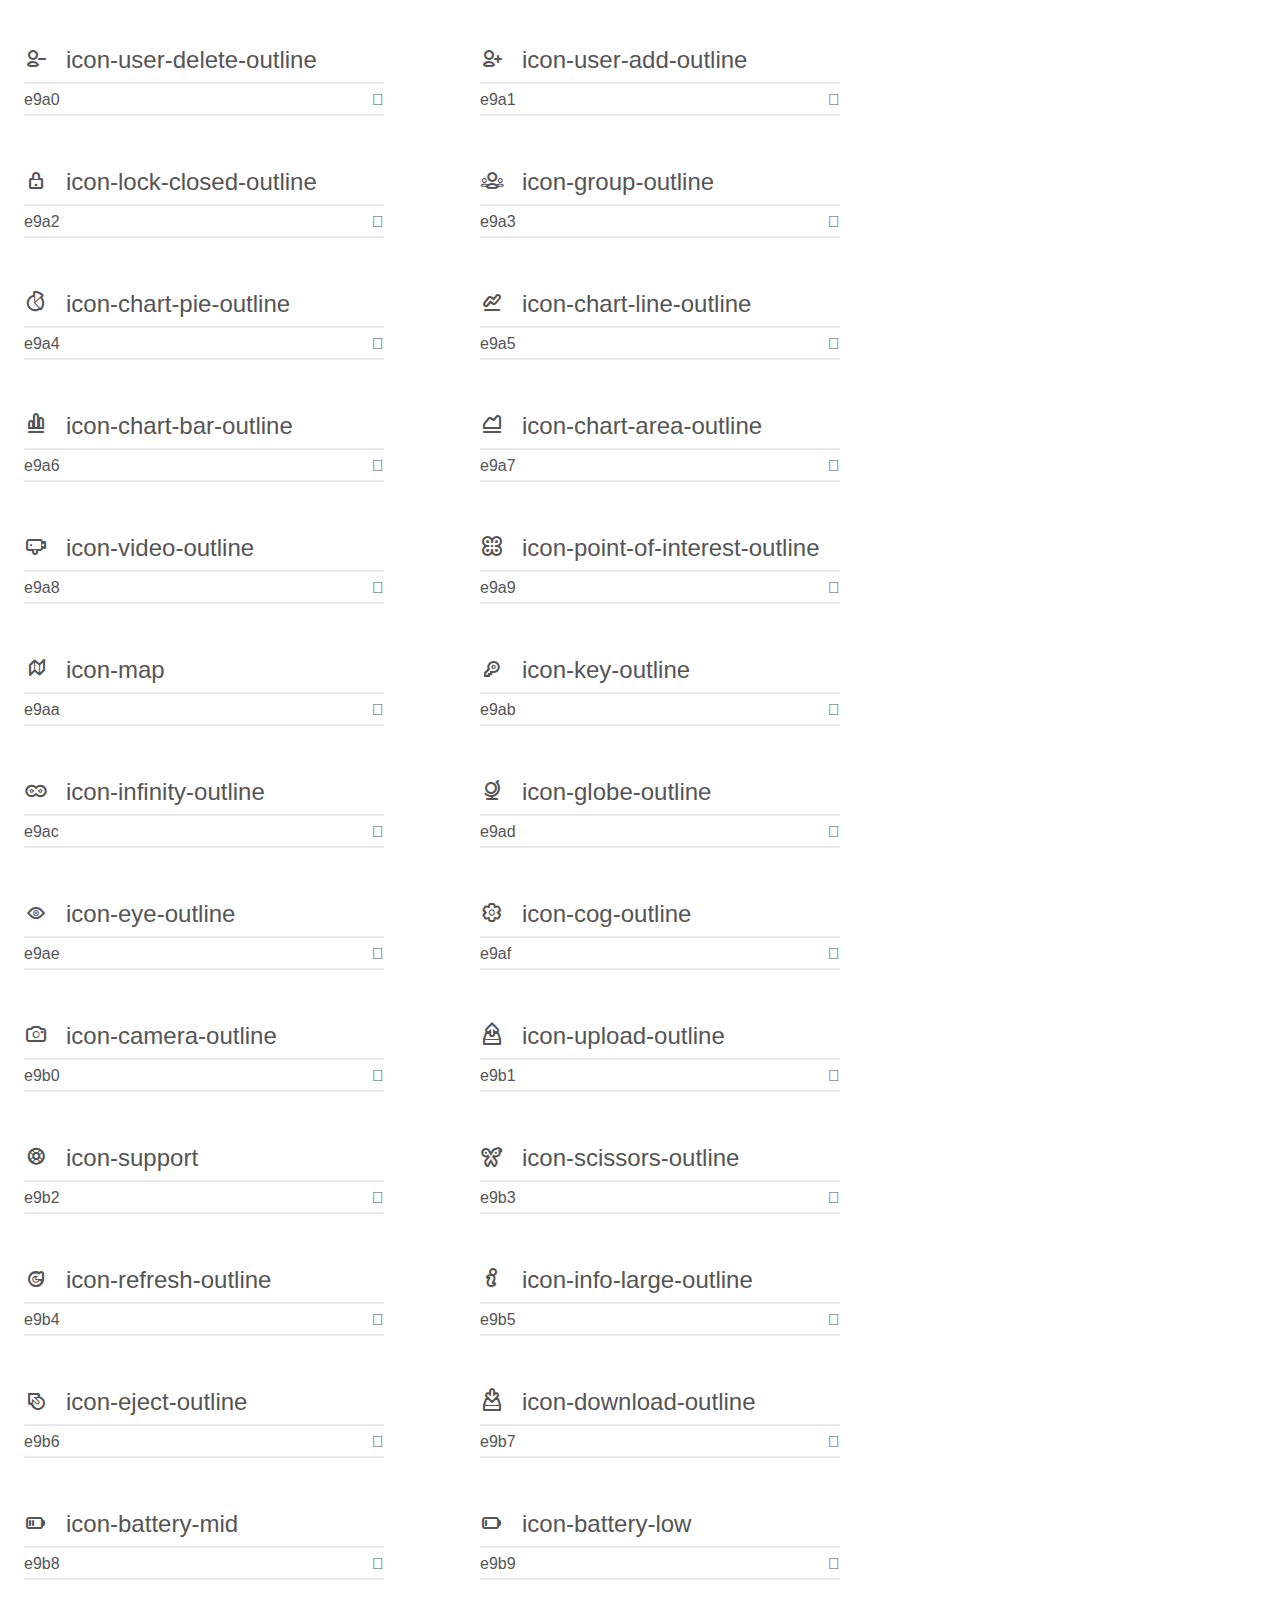
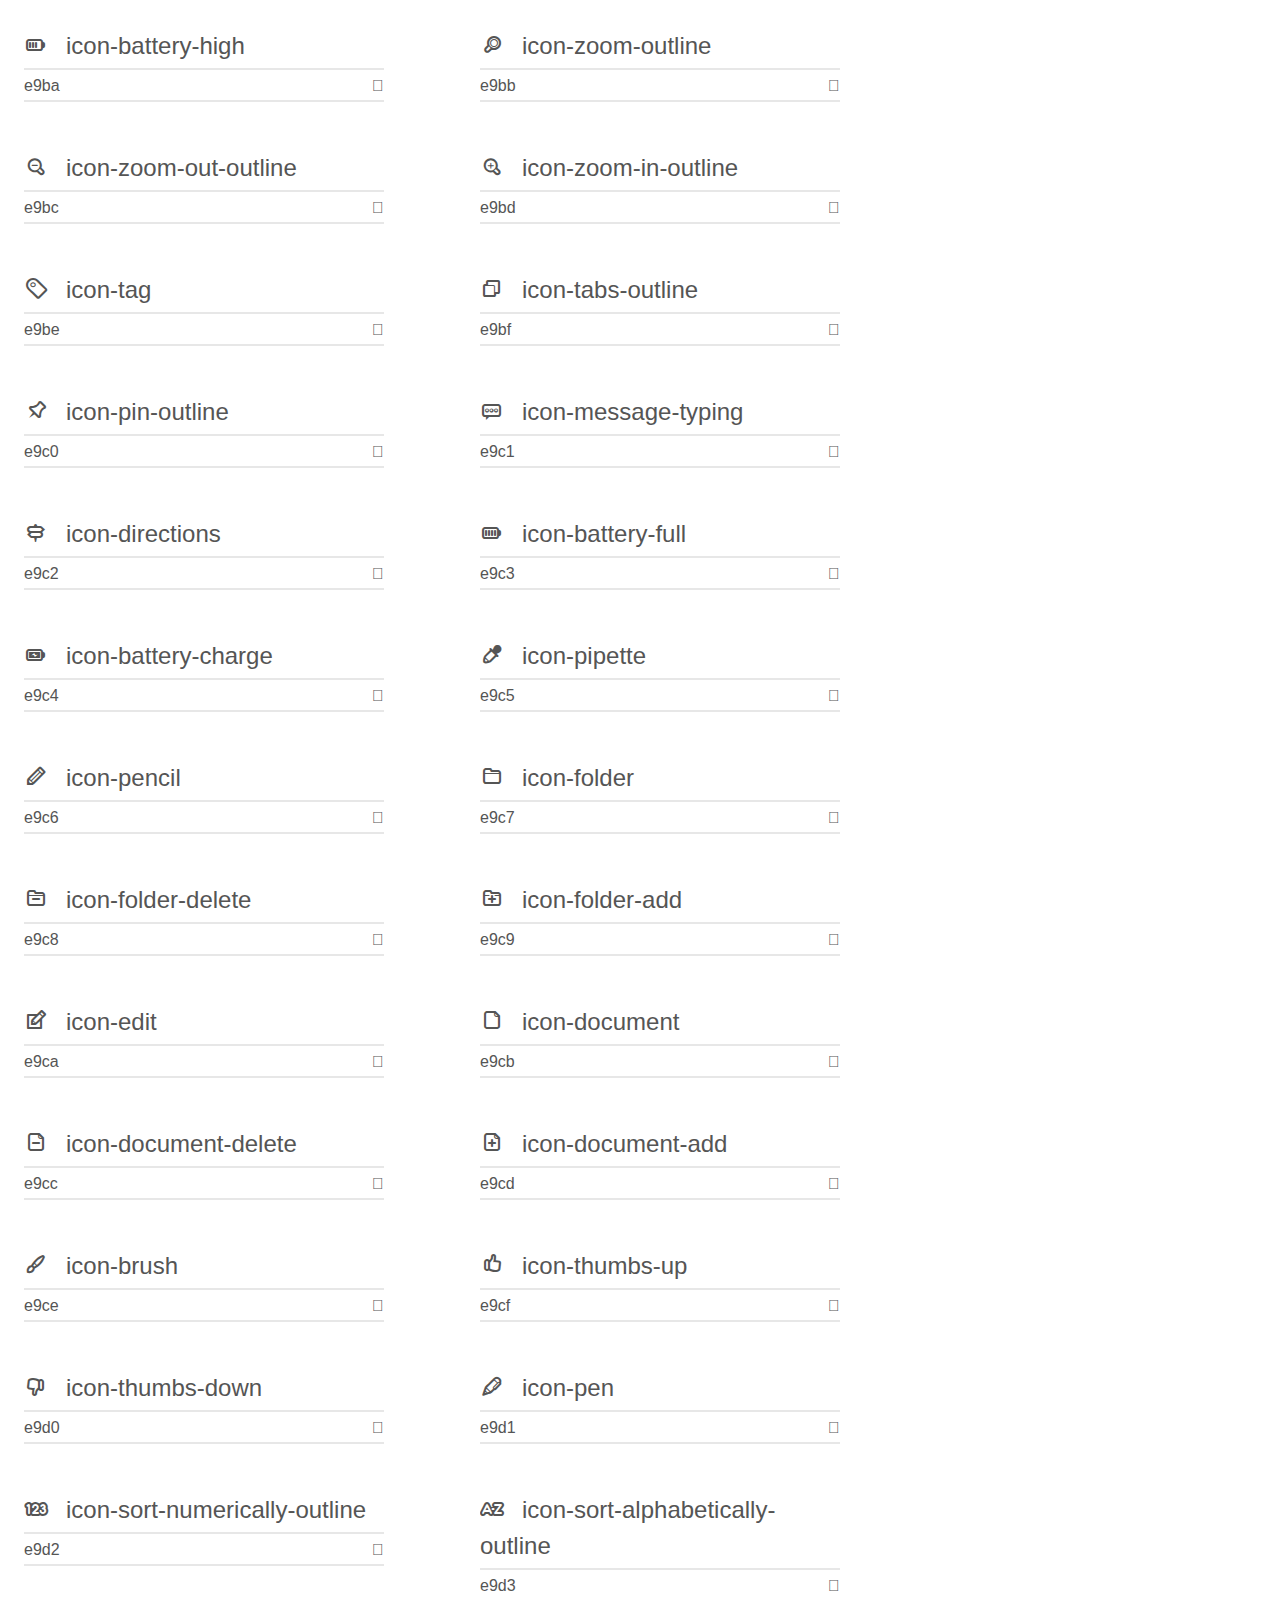
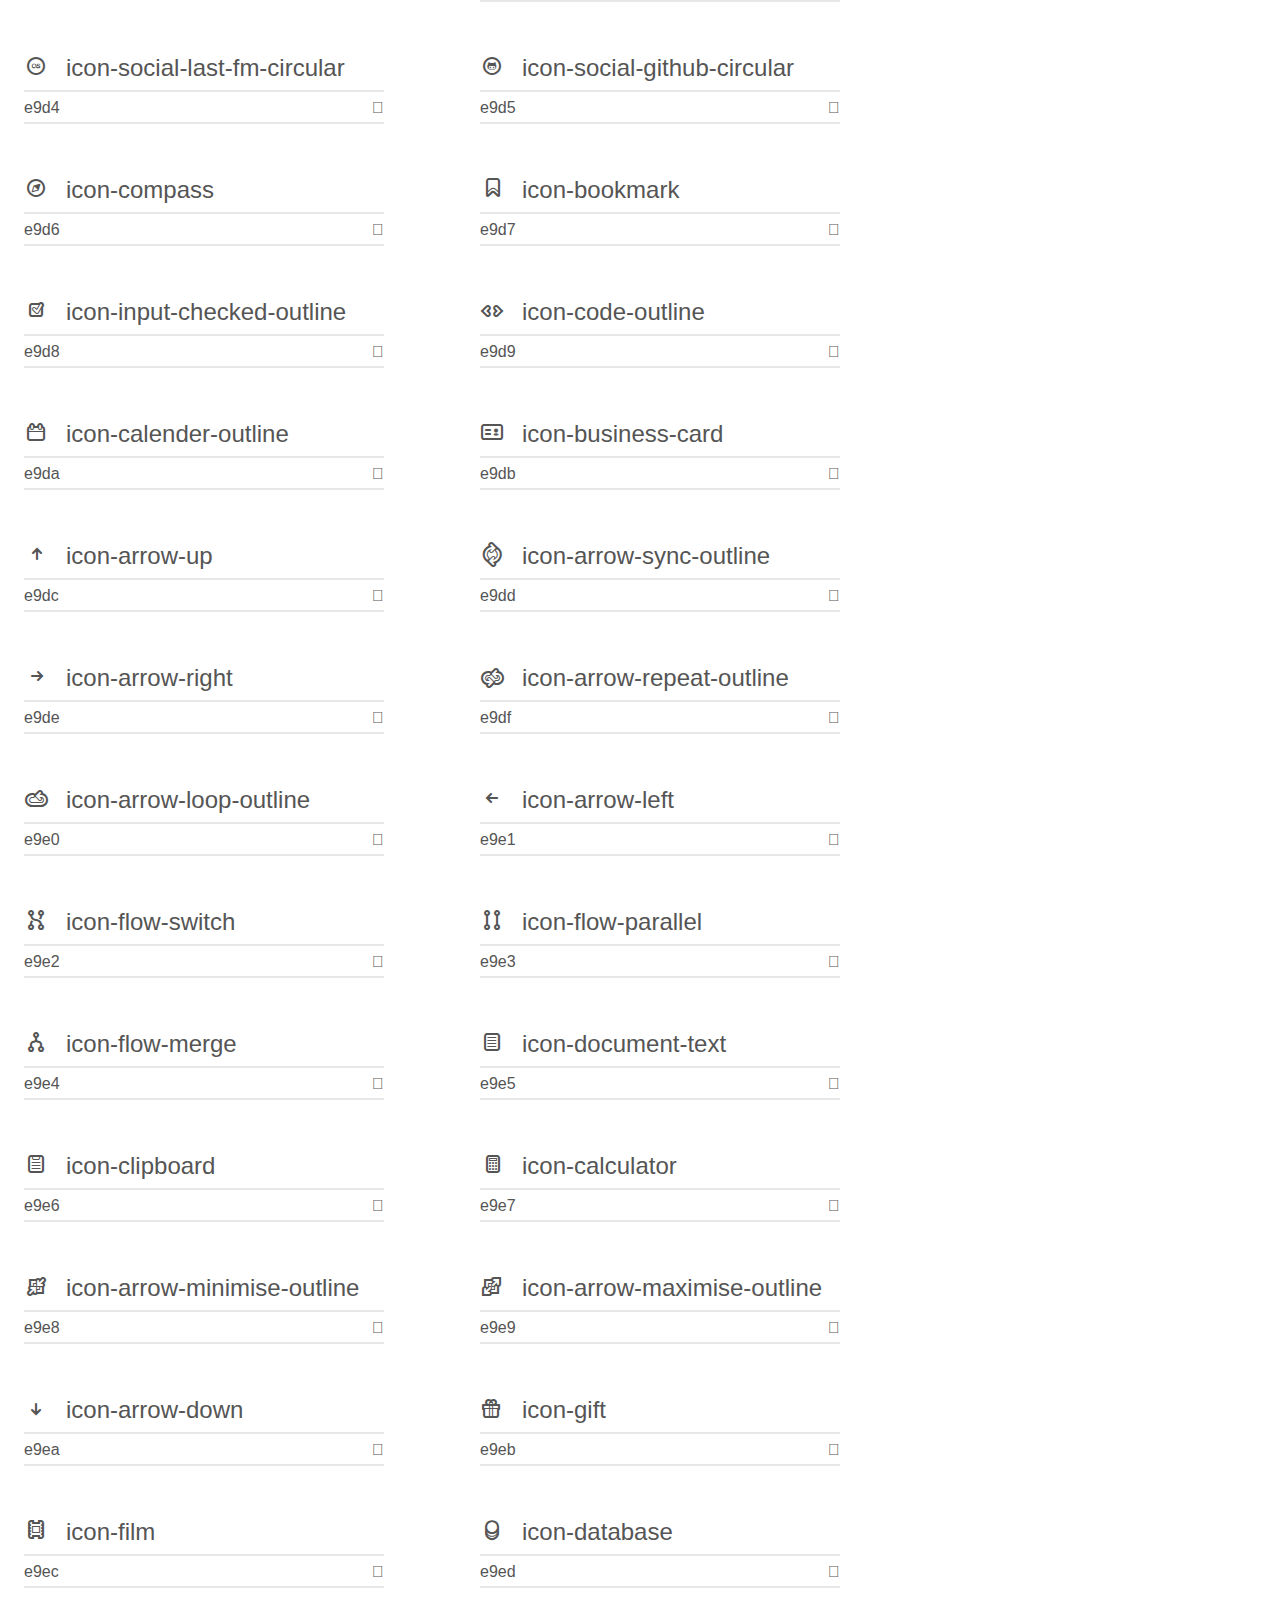
==== commit b7289bf8: "fix responsive + swiper responsive + contact form incomplete" ====
--- a/assets/demo.html
+++ b/assets/demo.html
@@ -9,11 +9,46 @@
     <link rel="stylesheet" href="style.css"></head>
 <body>
     <div class="bgc1 clearfix">
-        <h1 class="mhmm mvm"><span class="fgc1">Font Name:</span> icomoon <small class="fgc1">(Glyphs:&nbsp;465)</small></h1>
+        <h1 class="mhmm mvm"><span class="fgc1">Font Name:</span> icomoon <small class="fgc1">(Glyphs:&nbsp;467)</small></h1>
+    </div>
+    <div class="clearfix mhl ptl">
+        <h1 class="mvm mtn fgc1">Grid Size: 16</h1>
+        <div class="glyph fs1">
+            <div class="clearfix bshadow0 pbs">
+                <span class="icon-left-quote">
+                
+                </span>
+                <span class="mls"> icon-left-quote</span>
+            </div>
+            <fieldset class="fs0 size1of1 clearfix hidden-false">
+                <input type="text" readonly value="ea4c" class="unit size1of2" />
+                <input type="text" maxlength="1" readonly value="&#xea4c;" class="unitRight size1of2 talign-right" />
+            </fieldset>
+            <div class="fs0 bshadow0 clearfix hidden-true">
+                <span class="unit pvs fgc1">liga: </span>
+                <input type="text" readonly value="" class="liga unitRight" />
+            </div>
+        </div>
+        <div class="glyph fs1">
+            <div class="clearfix bshadow0 pbs">
+                <span class="icon-right-quote">
+                
+                </span>
+                <span class="mls"> icon-right-quote</span>
+            </div>
+            <fieldset class="fs0 size1of1 clearfix hidden-false">
+                <input type="text" readonly value="ea4d" class="unit size1of2" />
+                <input type="text" maxlength="1" readonly value="&#xea4d;" class="unitRight size1of2 talign-right" />
+            </fieldset>
+            <div class="fs0 bshadow0 clearfix hidden-true">
+                <span class="unit pvs fgc1">liga: </span>
+                <input type="text" readonly value="" class="liga unitRight" />
+            </div>
+        </div>
     </div>
     <div class="clearfix mhl ptl">
         <h1 class="mvm mtn fgc1">Grid Size: Unknown</h1>
-        <div class="glyph fs1">
+        <div class="glyph fs2">
             <div class="clearfix bshadow0 pbs">
                 <span class="icon-logo-ECOVICPRO_logo">
                 
@@ -29,7 +64,7 @@
                 <input type="text" readonly value="" class="liga unitRight" />
             </div>
         </div>
-        <div class="glyph fs1">
+        <div class="glyph fs2">
             <div class="clearfix bshadow0 pbs">
                 <span class="icon-instagram1">
                 
@@ -45,7 +80,7 @@
                 <input type="text" readonly value="" class="liga unitRight" />
             </div>
         </div>
-        <div class="glyph fs1">
+        <div class="glyph fs2">
             <div class="clearfix bshadow0 pbs">
                 <span class="icon-whatsapp">
                 
@@ -64,7 +99,7 @@
     </div>
     <div class="clearfix mhl ptl">
         <h1 class="mvm mtn fgc1">Grid Size: 20</h1>
-        <div class="glyph fs2">
+        <div class="glyph fs3">
             <div class="clearfix bshadow0 pbs">
                 <span class="icon-wallet">
                 
@@ -80,7 +115,7 @@
                 <input type="text" readonly value="" class="liga unitRight" />
             </div>
         </div>
-        <div class="glyph fs2">
+        <div class="glyph fs3">
             <div class="clearfix bshadow0 pbs">
                 <span class="icon-water">
                 
@@ -96,7 +131,7 @@
                 <input type="text" readonly value="" class="liga unitRight" />
             </div>
         </div>
-        <div class="glyph fs2">
+        <div class="glyph fs3">
             <div class="clearfix bshadow0 pbs">
                 <span class="icon-google-hangouts">
                 
@@ -112,7 +147,7 @@
                 <input type="text" readonly value="" class="liga unitRight" />
             </div>
         </div>
-        <div class="glyph fs2">
+        <div class="glyph fs3">
             <div class="clearfix bshadow0 pbs">
                 <span class="icon-facebook">
                 
@@ -128,7 +163,7 @@
                 <input type="text" readonly value="" class="liga unitRight" />
             </div>
         </div>
-        <div class="glyph fs2">
+        <div class="glyph fs3">
             <div class="clearfix bshadow0 pbs">
                 <span class="icon-google-with-circle">
                 
@@ -144,7 +179,7 @@
                 <input type="text" readonly value="" class="liga unitRight" />
             </div>
         </div>
-        <div class="glyph fs2">
+        <div class="glyph fs3">
             <div class="clearfix bshadow0 pbs">
                 <span class="icon-instagram-with-circle">
                 
@@ -160,7 +195,7 @@
                 <input type="text" readonly value="" class="liga unitRight" />
             </div>
         </div>
-        <div class="glyph fs2">
+        <div class="glyph fs3">
             <div class="clearfix bshadow0 pbs">
                 <span class="icon-instagram">
                 
@@ -176,7 +211,7 @@
                 <input type="text" readonly value="" class="liga unitRight" />
             </div>
         </div>
-        <div class="glyph fs2">
+        <div class="glyph fs3">
             <div class="clearfix bshadow0 pbs">
                 <span class="icon-linkedin-with-circle">
                 
@@ -192,7 +227,7 @@
                 <input type="text" readonly value="" class="liga unitRight" />
             </div>
         </div>
-        <div class="glyph fs2">
+        <div class="glyph fs3">
             <div class="clearfix bshadow0 pbs">
                 <span class="icon-linkedin">
                 
@@ -208,7 +243,7 @@
                 <input type="text" readonly value="" class="liga unitRight" />
             </div>
         </div>
-        <div class="glyph fs2">
+        <div class="glyph fs3">
             <div class="clearfix bshadow0 pbs">
                 <span class="icon-tumblr-with-circle">
                 
@@ -224,7 +259,7 @@
                 <input type="text" readonly value="" class="liga unitRight" />
             </div>
         </div>
-        <div class="glyph fs2">
+        <div class="glyph fs3">
             <div class="clearfix bshadow0 pbs">
                 <span class="icon-tumblr">
                 
@@ -240,7 +275,7 @@
                 <input type="text" readonly value="" class="liga unitRight" />
             </div>
         </div>
-        <div class="glyph fs2">
+        <div class="glyph fs3">
             <div class="clearfix bshadow0 pbs">
                 <span class="icon-twitter-with-circle">
                 
@@ -256,7 +291,7 @@
                 <input type="text" readonly value="" class="liga unitRight" />
             </div>
         </div>
-        <div class="glyph fs2">
+        <div class="glyph fs3">
             <div class="clearfix bshadow0 pbs">
                 <span class="icon-twitter">
                 
@@ -272,7 +307,7 @@
                 <input type="text" readonly value="" class="liga unitRight" />
             </div>
         </div>
-        <div class="glyph fs2">
+        <div class="glyph fs3">
             <div class="clearfix bshadow0 pbs">
                 <span class="icon-vimeo-with-circle">
                 
@@ -288,7 +323,7 @@
                 <input type="text" readonly value="" class="liga unitRight" />
             </div>
         </div>
-        <div class="glyph fs2">
+        <div class="glyph fs3">
             <div class="clearfix bshadow0 pbs">
                 <span class="icon-vimeo">
                 
@@ -304,7 +339,7 @@
                 <input type="text" readonly value="" class="liga unitRight" />
             </div>
         </div>
-        <div class="glyph fs2">
+        <div class="glyph fs3">
             <div class="clearfix bshadow0 pbs">
                 <span class="icon-youtube-with-circle">
                 
@@ -320,7 +355,7 @@
                 <input type="text" readonly value="" class="liga unitRight" />
             </div>
         </div>
-        <div class="glyph fs2">
+        <div class="glyph fs3">
             <div class="clearfix bshadow0 pbs">
                 <span class="icon-youtube">
                 
@@ -339,7 +374,7 @@
     </div>
     <div class="clearfix mhl ptl">
         <h1 class="mvm mtn fgc1">Grid Size: 24</h1>
-        <div class="glyph fs3">
+        <div class="glyph fs4">
             <div class="clearfix bshadow0 pbs">
                 <span class="icon-times">
                 
@@ -355,7 +390,7 @@
                 <input type="text" readonly value="" class="liga unitRight" />
             </div>
         </div>
-        <div class="glyph fs3">
+        <div class="glyph fs4">
             <div class="clearfix bshadow0 pbs">
                 <span class="icon-tick">
                 
@@ -371,7 +406,7 @@
                 <input type="text" readonly value="" class="liga unitRight" />
             </div>
         </div>
-        <div class="glyph fs3">
+        <div class="glyph fs4">
             <div class="clearfix bshadow0 pbs">
                 <span class="icon-plus">
                 
@@ -387,7 +422,7 @@
                 <input type="text" readonly value="" class="liga unitRight" />
             </div>
         </div>
-        <div class="glyph fs3">
+        <div class="glyph fs4">
             <div class="clearfix bshadow0 pbs">
                 <span class="icon-minus">
                 
@@ -403,7 +438,7 @@
                 <input type="text" readonly value="" class="liga unitRight" />
             </div>
         </div>
-        <div class="glyph fs3">
+        <div class="glyph fs4">
             <div class="clearfix bshadow0 pbs">
                 <span class="icon-equals">
                 
@@ -419,7 +454,7 @@
                 <input type="text" readonly value="" class="liga unitRight" />
             </div>
         </div>
-        <div class="glyph fs3">
+        <div class="glyph fs4">
             <div class="clearfix bshadow0 pbs">
                 <span class="icon-divide">
                 
@@ -435,7 +470,7 @@
                 <input type="text" readonly value="" class="liga unitRight" />
             </div>
         </div>
-        <div class="glyph fs3">
+        <div class="glyph fs4">
             <div class="clearfix bshadow0 pbs">
                 <span class="icon-chevron-right">
                 
@@ -451,7 +486,7 @@
                 <input type="text" readonly value="" class="liga unitRight" />
             </div>
         </div>
-        <div class="glyph fs3">
+        <div class="glyph fs4">
             <div class="clearfix bshadow0 pbs">
                 <span class="icon-chevron-left">
                 
@@ -467,7 +502,7 @@
                 <input type="text" readonly value="" class="liga unitRight" />
             </div>
         </div>
-        <div class="glyph fs3">
+        <div class="glyph fs4">
             <div class="clearfix bshadow0 pbs">
                 <span class="icon-arrow-right-thick">
                 
@@ -483,7 +518,7 @@
                 <input type="text" readonly value="" class="liga unitRight" />
             </div>
         </div>
-        <div class="glyph fs3">
+        <div class="glyph fs4">
             <div class="clearfix bshadow0 pbs">
                 <span class="icon-arrow-left-thick">
                 
@@ -499,7 +534,7 @@
                 <input type="text" readonly value="" class="liga unitRight" />
             </div>
         </div>
-        <div class="glyph fs3">
+        <div class="glyph fs4">
             <div class="clearfix bshadow0 pbs">
                 <span class="icon-th-small">
                 
@@ -515,7 +550,7 @@
                 <input type="text" readonly value="" class="liga unitRight" />
             </div>
         </div>
-        <div class="glyph fs3">
+        <div class="glyph fs4">
             <div class="clearfix bshadow0 pbs">
                 <span class="icon-th-menu">
                 
@@ -531,7 +566,7 @@
                 <input type="text" readonly value="" class="liga unitRight" />
             </div>
         </div>
-        <div class="glyph fs3">
+        <div class="glyph fs4">
             <div class="clearfix bshadow0 pbs">
                 <span class="icon-th-list">
                 
@@ -547,7 +582,7 @@
                 <input type="text" readonly value="" class="liga unitRight" />
             </div>
         </div>
-        <div class="glyph fs3">
+        <div class="glyph fs4">
             <div class="clearfix bshadow0 pbs">
                 <span class="icon-th-large">
                 
@@ -563,7 +598,7 @@
                 <input type="text" readonly value="" class="liga unitRight" />
             </div>
         </div>
-        <div class="glyph fs3">
+        <div class="glyph fs4">
             <div class="clearfix bshadow0 pbs">
                 <span class="icon-home">
                 
@@ -579,7 +614,7 @@
                 <input type="text" readonly value="" class="liga unitRight" />
             </div>
         </div>
-        <div class="glyph fs3">
+        <div class="glyph fs4">
             <div class="clearfix bshadow0 pbs">
                 <span class="icon-arrow-forward">
                 
@@ -595,7 +630,7 @@
                 <input type="text" readonly value="" class="liga unitRight" />
             </div>
         </div>
-        <div class="glyph fs3">
+        <div class="glyph fs4">
             <div class="clearfix bshadow0 pbs">
                 <span class="icon-arrow-back">
                 
@@ -611,7 +646,7 @@
                 <input type="text" readonly value="" class="liga unitRight" />
             </div>
         </div>
-        <div class="glyph fs3">
+        <div class="glyph fs4">
             <div class="clearfix bshadow0 pbs">
                 <span class="icon-rss">
                 
@@ -627,7 +662,7 @@
                 <input type="text" readonly value="" class="liga unitRight" />
             </div>
         </div>
-        <div class="glyph fs3">
+        <div class="glyph fs4">
             <div class="clearfix bshadow0 pbs">
                 <span class="icon-location">
                 
@@ -643,7 +678,7 @@
                 <input type="text" readonly value="" class="liga unitRight" />
             </div>
         </div>
-        <div class="glyph fs3">
+        <div class="glyph fs4">
             <div class="clearfix bshadow0 pbs">
                 <span class="icon-link">
                 
@@ -659,7 +694,7 @@
                 <input type="text" readonly value="" class="liga unitRight" />
             </div>
         </div>
-        <div class="glyph fs3">
+        <div class="glyph fs4">
             <div class="clearfix bshadow0 pbs">
                 <span class="icon-image">
                 
@@ -675,7 +710,7 @@
                 <input type="text" readonly value="" class="liga unitRight" />
             </div>
         </div>
-        <div class="glyph fs3">
+        <div class="glyph fs4">
             <div class="clearfix bshadow0 pbs">
                 <span class="icon-arrow-up-thick">
                 
@@ -691,7 +726,7 @@
                 <input type="text" readonly value="" class="liga unitRight" />
             </div>
         </div>
-        <div class="glyph fs3">
+        <div class="glyph fs4">
             <div class="clearfix bshadow0 pbs">
                 <span class="icon-arrow-down-thick">
                 
@@ -707,7 +742,7 @@
                 <input type="text" readonly value="" class="liga unitRight" />
             </div>
         </div>
-        <div class="glyph fs3">
+        <div class="glyph fs4">
             <div class="clearfix bshadow0 pbs">
                 <span class="icon-starburst">
                 
@@ -723,7 +758,7 @@
                 <input type="text" readonly value="" class="liga unitRight" />
             </div>
         </div>
-        <div class="glyph fs3">
+        <div class="glyph fs4">
             <div class="clearfix bshadow0 pbs">
                 <span class="icon-starburst-outline">
                 
@@ -739,7 +774,7 @@
                 <input type="text" readonly value="" class="liga unitRight" />
             </div>
         </div>
-        <div class="glyph fs3">
+        <div class="glyph fs4">
             <div class="clearfix bshadow0 pbs">
                 <span class="icon-star">
                 
@@ -755,7 +790,7 @@
                 <input type="text" readonly value="" class="liga unitRight" />
             </div>
         </div>
-        <div class="glyph fs3">
+        <div class="glyph fs4">
             <div class="clearfix bshadow0 pbs">
                 <span class="icon-flow-children">
                 
@@ -771,7 +806,7 @@
                 <input type="text" readonly value="" class="liga unitRight" />
             </div>
         </div>
-        <div class="glyph fs3">
+        <div class="glyph fs4">
             <div class="clearfix bshadow0 pbs">
                 <span class="icon-export">
                 
@@ -787,7 +822,7 @@
                 <input type="text" readonly value="" class="liga unitRight" />
             </div>
         </div>
-        <div class="glyph fs3">
+        <div class="glyph fs4">
             <div class="clearfix bshadow0 pbs">
                 <span class="icon-delete">
                 
@@ -803,7 +838,7 @@
                 <input type="text" readonly value="" class="liga unitRight" />
             </div>
         </div>
-        <div class="glyph fs3">
+        <div class="glyph fs4">
             <div class="clearfix bshadow0 pbs">
                 <span class="icon-delete-outline">
                 
@@ -819,7 +854,7 @@
                 <input type="text" readonly value="" class="liga unitRight" />
             </div>
         </div>
-        <div class="glyph fs3">
+        <div class="glyph fs4">
             <div class="clearfix bshadow0 pbs">
                 <span class="icon-cloud-storage">
                 
@@ -835,7 +870,7 @@
                 <input type="text" readonly value="" class="liga unitRight" />
             </div>
         </div>
-        <div class="glyph fs3">
+        <div class="glyph fs4">
             <div class="clearfix bshadow0 pbs">
                 <span class="icon-wi-fi">
                 
@@ -851,7 +886,7 @@
                 <input type="text" readonly value="" class="liga unitRight" />
             </div>
         </div>
-        <div class="glyph fs3">
+        <div class="glyph fs4">
             <div class="clearfix bshadow0 pbs">
                 <span class="icon-heart">
                 
@@ -867,7 +902,7 @@
                 <input type="text" readonly value="" class="liga unitRight" />
             </div>
         </div>
-        <div class="glyph fs3">
+        <div class="glyph fs4">
             <div class="clearfix bshadow0 pbs">
                 <span class="icon-flash">
                 
@@ -883,7 +918,7 @@
                 <input type="text" readonly value="" class="liga unitRight" />
             </div>
         </div>
-        <div class="glyph fs3">
+        <div class="glyph fs4">
             <div class="clearfix bshadow0 pbs">
                 <span class="icon-cancel">
                 
@@ -899,7 +934,7 @@
                 <input type="text" readonly value="" class="liga unitRight" />
             </div>
         </div>
-        <div class="glyph fs3">
+        <div class="glyph fs4">
             <div class="clearfix bshadow0 pbs">
                 <span class="icon-backspace">
                 
@@ -915,7 +950,7 @@
                 <input type="text" readonly value="" class="liga unitRight" />
             </div>
         </div>
-        <div class="glyph fs3">
+        <div class="glyph fs4">
             <div class="clearfix bshadow0 pbs">
                 <span class="icon-attachment">
                 
@@ -931,7 +966,7 @@
                 <input type="text" readonly value="" class="liga unitRight" />
             </div>
         </div>
-        <div class="glyph fs3">
+        <div class="glyph fs4">
             <div class="clearfix bshadow0 pbs">
                 <span class="icon-arrow-move">
                 
@@ -947,7 +982,7 @@
                 <input type="text" readonly value="" class="liga unitRight" />
             </div>
         </div>
-        <div class="glyph fs3">
+        <div class="glyph fs4">
             <div class="clearfix bshadow0 pbs">
                 <span class="icon-warning">
                 
@@ -963,7 +998,7 @@
                 <input type="text" readonly value="" class="liga unitRight" />
             </div>
         </div>
-        <div class="glyph fs3">
+        <div class="glyph fs4">
             <div class="clearfix bshadow0 pbs">
                 <span class="icon-user">
                 
@@ -979,7 +1014,7 @@
                 <input type="text" readonly value="" class="liga unitRight" />
             </div>
         </div>
-        <div class="glyph fs3">
+        <div class="glyph fs4">
             <div class="clearfix bshadow0 pbs">
                 <span class="icon-radar">
                 
@@ -995,7 +1030,7 @@
                 <input type="text" readonly value="" class="liga unitRight" />
             </div>
         </div>
-        <div class="glyph fs3">
+        <div class="glyph fs4">
             <div class="clearfix bshadow0 pbs">
                 <span class="icon-lock-open">
                 
@@ -1011,7 +1046,7 @@
                 <input type="text" readonly value="" class="liga unitRight" />
             </div>
         </div>
-        <div class="glyph fs3">
+        <div class="glyph fs4">
             <div class="clearfix bshadow0 pbs">
                 <span class="icon-lock-closed">
                 
@@ -1027,7 +1062,7 @@
                 <input type="text" readonly value="" class="liga unitRight" />
             </div>
         </div>
-        <div class="glyph fs3">
+        <div class="glyph fs4">
             <div class="clearfix bshadow0 pbs">
                 <span class="icon-location-arrow">
                 
@@ -1043,7 +1078,7 @@
                 <input type="text" readonly value="" class="liga unitRight" />
             </div>
         </div>
-        <div class="glyph fs3">
+        <div class="glyph fs4">
             <div class="clearfix bshadow0 pbs">
                 <span class="icon-info">
                 
@@ -1059,7 +1094,7 @@
                 <input type="text" readonly value="" class="liga unitRight" />
             </div>
         </div>
-        <div class="glyph fs3">
+        <div class="glyph fs4">
             <div class="clearfix bshadow0 pbs">
                 <span class="icon-user-delete">
                 
@@ -1075,7 +1110,7 @@
                 <input type="text" readonly value="" class="liga unitRight" />
             </div>
         </div>
-        <div class="glyph fs3">
+        <div class="glyph fs4">
             <div class="clearfix bshadow0 pbs">
                 <span class="icon-user-add">
                 
@@ -1091,7 +1126,7 @@
                 <input type="text" readonly value="" class="liga unitRight" />
             </div>
         </div>
-        <div class="glyph fs3">
+        <div class="glyph fs4">
             <div class="clearfix bshadow0 pbs">
                 <span class="icon-media-pause">
                 
@@ -1107,7 +1142,7 @@
                 <input type="text" readonly value="" class="liga unitRight" />
             </div>
         </div>
-        <div class="glyph fs3">
+        <div class="glyph fs4">
             <div class="clearfix bshadow0 pbs">
                 <span class="icon-group">
                 
@@ -1123,7 +1158,7 @@
                 <input type="text" readonly value="" class="liga unitRight" />
             </div>
         </div>
-        <div class="glyph fs3">
+        <div class="glyph fs4">
             <div class="clearfix bshadow0 pbs">
                 <span class="icon-chart-pie">
                 
@@ -1139,7 +1174,7 @@
                 <input type="text" readonly value="" class="liga unitRight" />
             </div>
         </div>
-        <div class="glyph fs3">
+        <div class="glyph fs4">
             <div class="clearfix bshadow0 pbs">
                 <span class="icon-chart-line">
                 
@@ -1155,7 +1190,7 @@
                 <input type="text" readonly value="" class="liga unitRight" />
             </div>
         </div>
-        <div class="glyph fs3">
+        <div class="glyph fs4">
             <div class="clearfix bshadow0 pbs">
                 <span class="icon-chart-bar">
                 
@@ -1171,7 +1206,7 @@
                 <input type="text" readonly value="" class="liga unitRight" />
             </div>
         </div>
-        <div class="glyph fs3">
+        <div class="glyph fs4">
             <div class="clearfix bshadow0 pbs">
                 <span class="icon-chart-area">
                 
@@ -1187,7 +1222,7 @@
                 <input type="text" readonly value="" class="liga unitRight" />
             </div>
         </div>
-        <div class="glyph fs3">
+        <div class="glyph fs4">
             <div class="clearfix bshadow0 pbs">
                 <span class="icon-video">
                 
@@ -1203,7 +1238,7 @@
                 <input type="text" readonly value="" class="liga unitRight" />
             </div>
         </div>
-        <div class="glyph fs3">
+        <div class="glyph fs4">
             <div class="clearfix bshadow0 pbs">
                 <span class="icon-point-of-interest">
                 
@@ -1219,7 +1254,7 @@
                 <input type="text" readonly value="" class="liga unitRight" />
             </div>
         </div>
-        <div class="glyph fs3">
+        <div class="glyph fs4">
             <div class="clearfix bshadow0 pbs">
                 <span class="icon-infinity">
                 
@@ -1235,7 +1270,7 @@
                 <input type="text" readonly value="" class="liga unitRight" />
             </div>
         </div>
-        <div class="glyph fs3">
+        <div class="glyph fs4">
             <div class="clearfix bshadow0 pbs">
                 <span class="icon-globe">
                 
@@ -1251,7 +1286,7 @@
                 <input type="text" readonly value="" class="liga unitRight" />
             </div>
         </div>
-        <div class="glyph fs3">
+        <div class="glyph fs4">
             <div class="clearfix bshadow0 pbs">
                 <span class="icon-eye">
                 
@@ -1267,7 +1302,7 @@
                 <input type="text" readonly value="" class="liga unitRight" />
             </div>
         </div>
-        <div class="glyph fs3">
+        <div class="glyph fs4">
             <div class="clearfix bshadow0 pbs">
                 <span class="icon-cog">
                 
@@ -1283,7 +1318,7 @@
                 <input type="text" readonly value="" class="liga unitRight" />
             </div>
         </div>
-        <div class="glyph fs3">
+        <div class="glyph fs4">
             <div class="clearfix bshadow0 pbs">
                 <span class="icon-camera">
                 
@@ -1299,7 +1334,7 @@
                 <input type="text" readonly value="" class="liga unitRight" />
             </div>
         </div>
-        <div class="glyph fs3">
+        <div class="glyph fs4">
             <div class="clearfix bshadow0 pbs">
                 <span class="icon-upload">
                 
@@ -1315,7 +1350,7 @@
                 <input type="text" readonly value="" class="liga unitRight" />
             </div>
         </div>
-        <div class="glyph fs3">
+        <div class="glyph fs4">
             <div class="clearfix bshadow0 pbs">
                 <span class="icon-scissors">
                 
@@ -1331,7 +1366,7 @@
                 <input type="text" readonly value="" class="liga unitRight" />
             </div>
         </div>
-        <div class="glyph fs3">
+        <div class="glyph fs4">
             <div class="clearfix bshadow0 pbs">
                 <span class="icon-refresh">
                 
@@ -1347,7 +1382,7 @@
                 <input type="text" readonly value="" class="liga unitRight" />
             </div>
         </div>
-        <div class="glyph fs3">
+        <div class="glyph fs4">
             <div class="clearfix bshadow0 pbs">
                 <span class="icon-pin">
                 
@@ -1363,7 +1398,7 @@
                 <input type="text" readonly value="" class="liga unitRight" />
             </div>
         </div>
-        <div class="glyph fs3">
+        <div class="glyph fs4">
             <div class="clearfix bshadow0 pbs">
                 <span class="icon-key">
                 
@@ -1379,7 +1414,7 @@
                 <input type="text" readonly value="" class="liga unitRight" />
             </div>
         </div>
-        <div class="glyph fs3">
+        <div class="glyph fs4">
             <div class="clearfix bshadow0 pbs">
                 <span class="icon-info-large">
                 
@@ -1395,7 +1430,7 @@
                 <input type="text" readonly value="" class="liga unitRight" />
             </div>
         </div>
-        <div class="glyph fs3">
+        <div class="glyph fs4">
             <div class="clearfix bshadow0 pbs">
                 <span class="icon-eject">
                 
@@ -1411,7 +1446,7 @@
                 <input type="text" readonly value="" class="liga unitRight" />
             </div>
         </div>
-        <div class="glyph fs3">
+        <div class="glyph fs4">
             <div class="clearfix bshadow0 pbs">
                 <span class="icon-download">
                 
@@ -1427,7 +1462,7 @@
                 <input type="text" readonly value="" class="liga unitRight" />
             </div>
         </div>
-        <div class="glyph fs3">
+        <div class="glyph fs4">
             <div class="clearfix bshadow0 pbs">
                 <span class="icon-zoom">
                 
@@ -1443,7 +1478,7 @@
                 <input type="text" readonly value="" class="liga unitRight" />
             </div>
         </div>
-        <div class="glyph fs3">
+        <div class="glyph fs4">
             <div class="clearfix bshadow0 pbs">
                 <span class="icon-zoom-out">
                 
@@ -1459,7 +1494,7 @@
                 <input type="text" readonly value="" class="liga unitRight" />
             </div>
         </div>
-        <div class="glyph fs3">
+        <div class="glyph fs4">
             <div class="clearfix bshadow0 pbs">
                 <span class="icon-zoom-in">
                 
@@ -1475,7 +1510,7 @@
                 <input type="text" readonly value="" class="liga unitRight" />
             </div>
         </div>
-        <div class="glyph fs3">
+        <div class="glyph fs4">
             <div class="clearfix bshadow0 pbs">
                 <span class="icon-sort-numerically">
                 
@@ -1491,7 +1526,7 @@
                 <input type="text" readonly value="" class="liga unitRight" />
             </div>
         </div>
-        <div class="glyph fs3">
+        <div class="glyph fs4">
             <div class="clearfix bshadow0 pbs">
                 <span class="icon-sort-alphabetically">
                 
@@ -1507,7 +1542,7 @@
                 <input type="text" readonly value="" class="liga unitRight" />
             </div>
         </div>
-        <div class="glyph fs3">
+        <div class="glyph fs4">
             <div class="clearfix bshadow0 pbs">
                 <span class="icon-input-checked">
                 
@@ -1523,7 +1558,7 @@
                 <input type="text" readonly value="" class="liga unitRight" />
             </div>
         </div>
-        <div class="glyph fs3">
+        <div class="glyph fs4">
             <div class="clearfix bshadow0 pbs">
                 <span class="icon-calender">
                 
@@ -1539,7 +1574,7 @@
                 <input type="text" readonly value="" class="liga unitRight" />
             </div>
         </div>
-        <div class="glyph fs3">
+        <div class="glyph fs4">
             <div class="clearfix bshadow0 pbs">
                 <span class="icon-world">
                 
@@ -1555,7 +1590,7 @@
                 <input type="text" readonly value="" class="liga unitRight" />
             </div>
         </div>
-        <div class="glyph fs3">
+        <div class="glyph fs4">
             <div class="clearfix bshadow0 pbs">
                 <span class="icon-notes">
                 
@@ -1571,7 +1606,7 @@
                 <input type="text" readonly value="" class="liga unitRight" />
             </div>
         </div>
-        <div class="glyph fs3">
+        <div class="glyph fs4">
             <div class="clearfix bshadow0 pbs">
                 <span class="icon-code">
                 
@@ -1587,7 +1622,7 @@
                 <input type="text" readonly value="" class="liga unitRight" />
             </div>
         </div>
-        <div class="glyph fs3">
+        <div class="glyph fs4">
             <div class="clearfix bshadow0 pbs">
                 <span class="icon-arrow-sync">
                 
@@ -1603,7 +1638,7 @@
                 <input type="text" readonly value="" class="liga unitRight" />
             </div>
         </div>
-        <div class="glyph fs3">
+        <div class="glyph fs4">
             <div class="clearfix bshadow0 pbs">
                 <span class="icon-arrow-shuffle">
                 
@@ -1619,7 +1654,7 @@
                 <input type="text" readonly value="" class="liga unitRight" />
             </div>
         </div>
-        <div class="glyph fs3">
+        <div class="glyph fs4">
             <div class="clearfix bshadow0 pbs">
                 <span class="icon-arrow-repeat">
                 
@@ -1635,7 +1670,7 @@
                 <input type="text" readonly value="" class="liga unitRight" />
             </div>
         </div>
-        <div class="glyph fs3">
+        <div class="glyph fs4">
             <div class="clearfix bshadow0 pbs">
                 <span class="icon-arrow-minimise">
                 
@@ -1651,7 +1686,7 @@
                 <input type="text" readonly value="" class="liga unitRight" />
             </div>
         </div>
-        <div class="glyph fs3">
+        <div class="glyph fs4">
             <div class="clearfix bshadow0 pbs">
                 <span class="icon-arrow-maximise">
                 
@@ -1667,7 +1702,7 @@
                 <input type="text" readonly value="" class="liga unitRight" />
             </div>
         </div>
-        <div class="glyph fs3">
+        <div class="glyph fs4">
             <div class="clearfix bshadow0 pbs">
                 <span class="icon-arrow-loop">
                 
@@ -1683,7 +1718,7 @@
                 <input type="text" readonly value="" class="liga unitRight" />
             </div>
         </div>
-        <div class="glyph fs3">
+        <div class="glyph fs4">
             <div class="clearfix bshadow0 pbs">
                 <span class="icon-anchor">
                 
@@ -1699,7 +1734,7 @@
                 <input type="text" readonly value="" class="liga unitRight" />
             </div>
         </div>
-        <div class="glyph fs3">
+        <div class="glyph fs4">
             <div class="clearfix bshadow0 pbs">
                 <span class="icon-spanner">
                 
@@ -1715,7 +1750,7 @@
                 <input type="text" readonly value="" class="liga unitRight" />
             </div>
         </div>
-        <div class="glyph fs3">
+        <div class="glyph fs4">
             <div class="clearfix bshadow0 pbs">
                 <span class="icon-puzzle">
                 
@@ -1731,7 +1766,7 @@
                 <input type="text" readonly value="" class="liga unitRight" />
             </div>
         </div>
-        <div class="glyph fs3">
+        <div class="glyph fs4">
             <div class="clearfix bshadow0 pbs">
                 <span class="icon-power">
                 
@@ -1747,7 +1782,7 @@
                 <input type="text" readonly value="" class="liga unitRight" />
             </div>
         </div>
-        <div class="glyph fs3">
+        <div class="glyph fs4">
             <div class="clearfix bshadow0 pbs">
                 <span class="icon-plane">
                 
@@ -1763,7 +1798,7 @@
                 <input type="text" readonly value="" class="liga unitRight" />
             </div>
         </div>
-        <div class="glyph fs3">
+        <div class="glyph fs4">
             <div class="clearfix bshadow0 pbs">
                 <span class="icon-pi">
                 
@@ -1779,7 +1814,7 @@
                 <input type="text" readonly value="" class="liga unitRight" />
             </div>
         </div>
-        <div class="glyph fs3">
+        <div class="glyph fs4">
             <div class="clearfix bshadow0 pbs">
                 <span class="icon-phone">
                 
@@ -1795,7 +1830,7 @@
                 <input type="text" readonly value="" class="liga unitRight" />
             </div>
         </div>
-        <div class="glyph fs3">
+        <div class="glyph fs4">
             <div class="clearfix bshadow0 pbs">
                 <span class="icon-microphone">
                 
@@ -1811,7 +1846,7 @@
                 <input type="text" readonly value="" class="liga unitRight" />
             </div>
         </div>
-        <div class="glyph fs3">
+        <div class="glyph fs4">
             <div class="clearfix bshadow0 pbs">
                 <span class="icon-media-rewind">
                 
@@ -1827,7 +1862,7 @@
                 <input type="text" readonly value="" class="liga unitRight" />
             </div>
         </div>
-        <div class="glyph fs3">
+        <div class="glyph fs4">
             <div class="clearfix bshadow0 pbs">
                 <span class="icon-flag">
                 
@@ -1843,7 +1878,7 @@
                 <input type="text" readonly value="" class="liga unitRight" />
             </div>
         </div>
-        <div class="glyph fs3">
+        <div class="glyph fs4">
             <div class="clearfix bshadow0 pbs">
                 <span class="icon-adjust-brightness">
                 
@@ -1859,7 +1894,7 @@
                 <input type="text" readonly value="" class="liga unitRight" />
             </div>
         </div>
-        <div class="glyph fs3">
+        <div class="glyph fs4">
             <div class="clearfix bshadow0 pbs">
                 <span class="icon-waves">
                 
@@ -1875,7 +1910,7 @@
                 <input type="text" readonly value="" class="liga unitRight" />
             </div>
         </div>
-        <div class="glyph fs3">
+        <div class="glyph fs4">
             <div class="clearfix bshadow0 pbs">
                 <span class="icon-social-twitter">
                 
@@ -1891,7 +1926,7 @@
                 <input type="text" readonly value="" class="liga unitRight" />
             </div>
         </div>
-        <div class="glyph fs3">
+        <div class="glyph fs4">
             <div class="clearfix bshadow0 pbs">
                 <span class="icon-social-facebook">
                 
@@ -1907,7 +1942,7 @@
                 <input type="text" readonly value="" class="liga unitRight" />
             </div>
         </div>
-        <div class="glyph fs3">
+        <div class="glyph fs4">
             <div class="clearfix bshadow0 pbs">
                 <span class="icon-social-dribbble">
                 
@@ -1923,7 +1958,7 @@
                 <input type="text" readonly value="" class="liga unitRight" />
             </div>
         </div>
-        <div class="glyph fs3">
+        <div class="glyph fs4">
             <div class="clearfix bshadow0 pbs">
                 <span class="icon-media-stop">
                 
@@ -1939,7 +1974,7 @@
                 <input type="text" readonly value="" class="liga unitRight" />
             </div>
         </div>
-        <div class="glyph fs3">
+        <div class="glyph fs4">
             <div class="clearfix bshadow0 pbs">
                 <span class="icon-media-record">
                 
@@ -1955,7 +1990,7 @@
                 <input type="text" readonly value="" class="liga unitRight" />
             </div>
         </div>
-        <div class="glyph fs3">
+        <div class="glyph fs4">
             <div class="clearfix bshadow0 pbs">
                 <span class="icon-media-play">
                 
@@ -1971,7 +2006,7 @@
                 <input type="text" readonly value="" class="liga unitRight" />
             </div>
         </div>
-        <div class="glyph fs3">
+        <div class="glyph fs4">
             <div class="clearfix bshadow0 pbs">
                 <span class="icon-media-fast-forward">
                 
@@ -1987,7 +2022,7 @@
                 <input type="text" readonly value="" class="liga unitRight" />
             </div>
         </div>
-        <div class="glyph fs3">
+        <div class="glyph fs4">
             <div class="clearfix bshadow0 pbs">
                 <span class="icon-media-eject">
                 
@@ -2003,7 +2038,7 @@
                 <input type="text" readonly value="" class="liga unitRight" />
             </div>
         </div>
-        <div class="glyph fs3">
+        <div class="glyph fs4">
             <div class="clearfix bshadow0 pbs">
                 <span class="icon-social-vimeo">
                 
@@ -2019,7 +2054,7 @@
                 <input type="text" readonly value="" class="liga unitRight" />
             </div>
         </div>
-        <div class="glyph fs3">
+        <div class="glyph fs4">
             <div class="clearfix bshadow0 pbs">
                 <span class="icon-social-tumbler">
                 
@@ -2035,7 +2070,7 @@
                 <input type="text" readonly value="" class="liga unitRight" />
             </div>
         </div>
-        <div class="glyph fs3">
+        <div class="glyph fs4">
             <div class="clearfix bshadow0 pbs">
                 <span class="icon-social-skype">
                 
@@ -2051,7 +2086,7 @@
                 <input type="text" readonly value="" class="liga unitRight" />
             </div>
         </div>
-        <div class="glyph fs3">
+        <div class="glyph fs4">
             <div class="clearfix bshadow0 pbs">
                 <span class="icon-social-pinterest">
                 
@@ -2067,7 +2102,7 @@
                 <input type="text" readonly value="" class="liga unitRight" />
             </div>
         </div>
-        <div class="glyph fs3">
+        <div class="glyph fs4">
             <div class="clearfix bshadow0 pbs">
                 <span class="icon-social-linkedin">
                 
@@ -2083,7 +2118,7 @@
                 <input type="text" readonly value="" class="liga unitRight" />
             </div>
         </div>
-        <div class="glyph fs3">
+        <div class="glyph fs4">
             <div class="clearfix bshadow0 pbs">
                 <span class="icon-social-last-fm">
                 
@@ -2099,7 +2134,7 @@
                 <input type="text" readonly value="" class="liga unitRight" />
             </div>
         </div>
-        <div class="glyph fs3">
+        <div class="glyph fs4">
             <div class="clearfix bshadow0 pbs">
                 <span class="icon-social-github">
                 
@@ -2115,7 +2150,7 @@
                 <input type="text" readonly value="" class="liga unitRight" />
             </div>
         </div>
-        <div class="glyph fs3">
+        <div class="glyph fs4">
             <div class="clearfix bshadow0 pbs">
                 <span class="icon-social-flickr">
                 
@@ -2131,7 +2166,7 @@
                 <input type="text" readonly value="" class="liga unitRight" />
             </div>
         </div>
-        <div class="glyph fs3">
+        <div class="glyph fs4">
             <div class="clearfix bshadow0 pbs">
                 <span class="icon-at">
                 
@@ -2147,7 +2182,7 @@
                 <input type="text" readonly value="" class="liga unitRight" />
             </div>
         </div>
-        <div class="glyph fs3">
+        <div class="glyph fs4">
             <div class="clearfix bshadow0 pbs">
                 <span class="icon-times-outline">
                 
@@ -2163,7 +2198,7 @@
                 <input type="text" readonly value="" class="liga unitRight" />
             </div>
         </div>
-        <div class="glyph fs3">
+        <div class="glyph fs4">
             <div class="clearfix bshadow0 pbs">
                 <span class="icon-plus-outline">
                 
@@ -2179,7 +2214,7 @@
                 <input type="text" readonly value="" class="liga unitRight" />
             </div>
         </div>
-        <div class="glyph fs3">
+        <div class="glyph fs4">
             <div class="clearfix bshadow0 pbs">
                 <span class="icon-minus-outline">
                 
@@ -2195,7 +2230,7 @@
                 <input type="text" readonly value="" class="liga unitRight" />
             </div>
         </div>
-        <div class="glyph fs3">
+        <div class="glyph fs4">
             <div class="clearfix bshadow0 pbs">
                 <span class="icon-tick-outline">
                 
@@ -2211,7 +2246,7 @@
                 <input type="text" readonly value="" class="liga unitRight" />
             </div>
         </div>
-        <div class="glyph fs3">
+        <div class="glyph fs4">
             <div class="clearfix bshadow0 pbs">
                 <span class="icon-th-large-outline">
                 
@@ -2227,7 +2262,7 @@
                 <input type="text" readonly value="" class="liga unitRight" />
             </div>
         </div>
-        <div class="glyph fs3">
+        <div class="glyph fs4">
             <div class="clearfix bshadow0 pbs">
                 <span class="icon-equals-outline">
                 
@@ -2243,7 +2278,7 @@
                 <input type="text" readonly value="" class="liga unitRight" />
             </div>
         </div>
-        <div class="glyph fs3">
+        <div class="glyph fs4">
             <div class="clearfix bshadow0 pbs">
                 <span class="icon-divide-outline">
                 
@@ -2259,7 +2294,7 @@
                 <input type="text" readonly value="" class="liga unitRight" />
             </div>
         </div>
-        <div class="glyph fs3">
+        <div class="glyph fs4">
             <div class="clearfix bshadow0 pbs">
                 <span class="icon-chevron-right-outline">
                 
@@ -2275,7 +2310,7 @@
                 <input type="text" readonly value="" class="liga unitRight" />
             </div>
         </div>
-        <div class="glyph fs3">
+        <div class="glyph fs4">
             <div class="clearfix bshadow0 pbs">
                 <span class="icon-chevron-left-outline">
                 
@@ -2291,7 +2326,7 @@
                 <input type="text" readonly value="" class="liga unitRight" />
             </div>
         </div>
-        <div class="glyph fs3">
+        <div class="glyph fs4">
             <div class="clearfix bshadow0 pbs">
                 <span class="icon-arrow-right-outline">
                 
@@ -2307,7 +2342,7 @@
                 <input type="text" readonly value="" class="liga unitRight" />
             </div>
         </div>
-        <div class="glyph fs3">
+        <div class="glyph fs4">
             <div class="clearfix bshadow0 pbs">
                 <span class="icon-arrow-left-outline">
                 
@@ -2323,7 +2358,7 @@
                 <input type="text" readonly value="" class="liga unitRight" />
             </div>
         </div>
-        <div class="glyph fs3">
+        <div class="glyph fs4">
             <div class="clearfix bshadow0 pbs">
                 <span class="icon-th-small-outline">
                 
@@ -2339,7 +2374,7 @@
                 <input type="text" readonly value="" class="liga unitRight" />
             </div>
         </div>
-        <div class="glyph fs3">
+        <div class="glyph fs4">
             <div class="clearfix bshadow0 pbs">
                 <span class="icon-th-menu-outline">
                 
@@ -2355,7 +2390,7 @@
                 <input type="text" readonly value="" class="liga unitRight" />
             </div>
         </div>
-        <div class="glyph fs3">
+        <div class="glyph fs4">
             <div class="clearfix bshadow0 pbs">
                 <span class="icon-th-list-outline">
                 
@@ -2371,7 +2406,7 @@
                 <input type="text" readonly value="" class="liga unitRight" />
             </div>
         </div>
-        <div class="glyph fs3">
+        <div class="glyph fs4">
             <div class="clearfix bshadow0 pbs">
                 <span class="icon-news">
                 
@@ -2387,7 +2422,7 @@
                 <input type="text" readonly value="" class="liga unitRight" />
             </div>
         </div>
-        <div class="glyph fs3">
+        <div class="glyph fs4">
             <div class="clearfix bshadow0 pbs">
                 <span class="icon-home-outline">
                 
@@ -2403,7 +2438,7 @@
                 <input type="text" readonly value="" class="liga unitRight" />
             </div>
         </div>
-        <div class="glyph fs3">
+        <div class="glyph fs4">
             <div class="clearfix bshadow0 pbs">
                 <span class="icon-arrow-up-outline">
                 
@@ -2419,7 +2454,7 @@
                 <input type="text" readonly value="" class="liga unitRight" />
             </div>
         </div>
-        <div class="glyph fs3">
+        <div class="glyph fs4">
             <div class="clearfix bshadow0 pbs">
                 <span class="icon-arrow-forward-outline">
                 
@@ -2435,7 +2470,7 @@
                 <input type="text" readonly value="" class="liga unitRight" />
             </div>
         </div>
-        <div class="glyph fs3">
+        <div class="glyph fs4">
             <div class="clearfix bshadow0 pbs">
                 <span class="icon-arrow-down-outline">
                 
@@ -2451,7 +2486,7 @@
                 <input type="text" readonly value="" class="liga unitRight" />
             </div>
         </div>
-        <div class="glyph fs3">
+        <div class="glyph fs4">
             <div class="clearfix bshadow0 pbs">
                 <span class="icon-arrow-back-outline">
                 
@@ -2467,7 +2502,7 @@
                 <input type="text" readonly value="" class="liga unitRight" />
             </div>
         </div>
-        <div class="glyph fs3">
+        <div class="glyph fs4">
             <div class="clearfix bshadow0 pbs">
                 <span class="icon-trash">
                 
@@ -2483,7 +2518,7 @@
                 <input type="text" readonly value="" class="liga unitRight" />
             </div>
         </div>
-        <div class="glyph fs3">
+        <div class="glyph fs4">
             <div class="clearfix bshadow0 pbs">
                 <span class="icon-rss-outline">
                 
@@ -2499,7 +2534,7 @@
                 <input type="text" readonly value="" class="liga unitRight" />
             </div>
         </div>
-        <div class="glyph fs3">
+        <div class="glyph fs4">
             <div class="clearfix bshadow0 pbs">
                 <span class="icon-message">
                 
@@ -2515,7 +2550,7 @@
                 <input type="text" readonly value="" class="liga unitRight" />
             </div>
         </div>
-        <div class="glyph fs3">
+        <div class="glyph fs4">
             <div class="clearfix bshadow0 pbs">
                 <span class="icon-location-outline">
                 
@@ -2531,7 +2566,7 @@
                 <input type="text" readonly value="" class="liga unitRight" />
             </div>
         </div>
-        <div class="glyph fs3">
+        <div class="glyph fs4">
             <div class="clearfix bshadow0 pbs">
                 <span class="icon-link-outline">
                 
@@ -2547,7 +2582,7 @@
                 <input type="text" readonly value="" class="liga unitRight" />
             </div>
         </div>
-        <div class="glyph fs3">
+        <div class="glyph fs4">
             <div class="clearfix bshadow0 pbs">
                 <span class="icon-image-outline">
                 
@@ -2563,7 +2598,7 @@
                 <input type="text" readonly value="" class="liga unitRight" />
             </div>
         </div>
-        <div class="glyph fs3">
+        <div class="glyph fs4">
             <div class="clearfix bshadow0 pbs">
                 <span class="icon-export-outline">
                 
@@ -2579,7 +2614,7 @@
                 <input type="text" readonly value="" class="liga unitRight" />
             </div>
         </div>
-        <div class="glyph fs3">
+        <div class="glyph fs4">
             <div class="clearfix bshadow0 pbs">
                 <span class="icon-cross">
                 
@@ -2595,7 +2630,7 @@
                 <input type="text" readonly value="" class="liga unitRight" />
             </div>
         </div>
-        <div class="glyph fs3">
+        <div class="glyph fs4">
             <div class="clearfix bshadow0 pbs">
                 <span class="icon-wi-fi-outline">
                 
@@ -2611,7 +2646,7 @@
                 <input type="text" readonly value="" class="liga unitRight" />
             </div>
         </div>
-        <div class="glyph fs3">
+        <div class="glyph fs4">
             <div class="clearfix bshadow0 pbs">
                 <span class="icon-star-outline">
                 
@@ -2627,7 +2662,7 @@
                 <input type="text" readonly value="" class="liga unitRight" />
             </div>
         </div>
-        <div class="glyph fs3">
+        <div class="glyph fs4">
             <div class="clearfix bshadow0 pbs">
                 <span class="icon-media-pause-outline">
                 
@@ -2643,7 +2678,7 @@
                 <input type="text" readonly value="" class="liga unitRight" />
             </div>
         </div>
-        <div class="glyph fs3">
+        <div class="glyph fs4">
             <div class="clearfix bshadow0 pbs">
                 <span class="icon-mail">
                 
@@ -2659,7 +2694,7 @@
                 <input type="text" readonly value="" class="liga unitRight" />
             </div>
         </div>
-        <div class="glyph fs3">
+        <div class="glyph fs4">
             <div class="clearfix bshadow0 pbs">
                 <span class="icon-heart-outline">
                 
@@ -2675,7 +2710,7 @@
                 <input type="text" readonly value="" class="liga unitRight" />
             </div>
         </div>
-        <div class="glyph fs3">
+        <div class="glyph fs4">
             <div class="clearfix bshadow0 pbs">
                 <span class="icon-flash-outline">
                 
@@ -2691,7 +2726,7 @@
                 <input type="text" readonly value="" class="liga unitRight" />
             </div>
         </div>
-        <div class="glyph fs3">
+        <div class="glyph fs4">
             <div class="clearfix bshadow0 pbs">
                 <span class="icon-cancel-outline">
                 
@@ -2707,7 +2742,7 @@
                 <input type="text" readonly value="" class="liga unitRight" />
             </div>
         </div>
-        <div class="glyph fs3">
+        <div class="glyph fs4">
             <div class="clearfix bshadow0 pbs">
                 <span class="icon-beaker">
                 
@@ -2723,7 +2758,7 @@
                 <input type="text" readonly value="" class="liga unitRight" />
             </div>
         </div>
-        <div class="glyph fs3">
+        <div class="glyph fs4">
             <div class="clearfix bshadow0 pbs">
                 <span class="icon-arrow-move-outline">
                 
@@ -2739,7 +2774,7 @@
                 <input type="text" readonly value="" class="liga unitRight" />
             </div>
         </div>
-        <div class="glyph fs3">
+        <div class="glyph fs4">
             <div class="clearfix bshadow0 pbs">
                 <span class="icon-watch">
                 
@@ -2755,7 +2790,7 @@
                 <input type="text" readonly value="" class="liga unitRight" />
             </div>
         </div>
-        <div class="glyph fs3">
+        <div class="glyph fs4">
             <div class="clearfix bshadow0 pbs">
                 <span class="icon-warning-outline">
                 
@@ -2771,7 +2806,7 @@
                 <input type="text" readonly value="" class="liga unitRight" />
             </div>
         </div>
-        <div class="glyph fs3">
+        <div class="glyph fs4">
             <div class="clearfix bshadow0 pbs">
                 <span class="icon-time">
                 
@@ -2787,7 +2822,7 @@
                 <input type="text" readonly value="" class="liga unitRight" />
             </div>
         </div>
-        <div class="glyph fs3">
+        <div class="glyph fs4">
             <div class="clearfix bshadow0 pbs">
                 <span class="icon-radar-outline">
                 
@@ -2803,7 +2838,7 @@
                 <input type="text" readonly value="" class="liga unitRight" />
             </div>
         </div>
-        <div class="glyph fs3">
+        <div class="glyph fs4">
             <div class="clearfix bshadow0 pbs">
                 <span class="icon-lock-open-outline">
                 
@@ -2819,7 +2854,7 @@
                 <input type="text" readonly value="" class="liga unitRight" />
             </div>
         </div>
-        <div class="glyph fs3">
+        <div class="glyph fs4">
             <div class="clearfix bshadow0 pbs">
                 <span class="icon-location-arrow-outline">
                 
@@ -2835,7 +2870,7 @@
                 <input type="text" readonly value="" class="liga unitRight" />
             </div>
         </div>
-        <div class="glyph fs3">
+        <div class="glyph fs4">
             <div class="clearfix bshadow0 pbs">
                 <span class="icon-info-outline">
                 
@@ -2851,7 +2886,7 @@
                 <input type="text" readonly value="" class="liga unitRight" />
             </div>
         </div>
-        <div class="glyph fs3">
+        <div class="glyph fs4">
             <div class="clearfix bshadow0 pbs">
                 <span class="icon-backspace-outline">
                 
@@ -2867,7 +2902,7 @@
                 <input type="text" readonly value="" class="liga unitRight" />
             </div>
         </div>
-        <div class="glyph fs3">
+        <div class="glyph fs4">
             <div class="clearfix bshadow0 pbs">
                 <span class="icon-attachment-outline">
                 
@@ -2883,7 +2918,7 @@
                 <input type="text" readonly value="" class="liga unitRight" />
             </div>
         </div>
-        <div class="glyph fs3">
+        <div class="glyph fs4">
             <div class="clearfix bshadow0 pbs">
                 <span class="icon-user-outline">
                 
@@ -2899,7 +2934,7 @@
                 <input type="text" readonly value="" class="liga unitRight" />
             </div>
         </div>
-        <div class="glyph fs3">
+        <div class="glyph fs4">
             <div class="clearfix bshadow0 pbs">
                 <span class="icon-user-delete-outline">
                 
@@ -2915,7 +2950,7 @@
                 <input type="text" readonly value="" class="liga unitRight" />
             </div>
         </div>
-        <div class="glyph fs3">
+        <div class="glyph fs4">
             <div class="clearfix bshadow0 pbs">
                 <span class="icon-user-add-outline">
                 
@@ -2931,7 +2966,7 @@
                 <input type="text" readonly value="" class="liga unitRight" />
             </div>
         </div>
-        <div class="glyph fs3">
+        <div class="glyph fs4">
             <div class="clearfix bshadow0 pbs">
                 <span class="icon-lock-closed-outline">
                 
@@ -2947,7 +2982,7 @@
                 <input type="text" readonly value="" class="liga unitRight" />
             </div>
         </div>
-        <div class="glyph fs3">
+        <div class="glyph fs4">
             <div class="clearfix bshadow0 pbs">
                 <span class="icon-group-outline">
                 
@@ -2963,7 +2998,7 @@
                 <input type="text" readonly value="" class="liga unitRight" />
             </div>
         </div>
-        <div class="glyph fs3">
+        <div class="glyph fs4">
             <div class="clearfix bshadow0 pbs">
                 <span class="icon-chart-pie-outline">
                 
@@ -2979,7 +3014,7 @@
                 <input type="text" readonly value="" class="liga unitRight" />
             </div>
         </div>
-        <div class="glyph fs3">
+        <div class="glyph fs4">
             <div class="clearfix bshadow0 pbs">
                 <span class="icon-chart-line-outline">
                 
@@ -2995,7 +3030,7 @@
                 <input type="text" readonly value="" class="liga unitRight" />
             </div>
         </div>
-        <div class="glyph fs3">
+        <div class="glyph fs4">
             <div class="clearfix bshadow0 pbs">
                 <span class="icon-chart-bar-outline">
                 
@@ -3011,7 +3046,7 @@
                 <input type="text" readonly value="" class="liga unitRight" />
             </div>
         </div>
-        <div class="glyph fs3">
+        <div class="glyph fs4">
             <div class="clearfix bshadow0 pbs">
                 <span class="icon-chart-area-outline">
                 
@@ -3027,7 +3062,7 @@
                 <input type="text" readonly value="" class="liga unitRight" />
             </div>
         </div>
-        <div class="glyph fs3">
+        <div class="glyph fs4">
             <div class="clearfix bshadow0 pbs">
                 <span class="icon-video-outline">
                 
@@ -3043,7 +3078,7 @@
                 <input type="text" readonly value="" class="liga unitRight" />
             </div>
         </div>
-        <div class="glyph fs3">
+        <div class="glyph fs4">
             <div class="clearfix bshadow0 pbs">
                 <span class="icon-point-of-interest-outline">
                 
@@ -3059,7 +3094,7 @@
                 <input type="text" readonly value="" class="liga unitRight" />
             </div>
         </div>
-        <div class="glyph fs3">
+        <div class="glyph fs4">
             <div class="clearfix bshadow0 pbs">
                 <span class="icon-map">
                 
@@ -3075,7 +3110,7 @@
                 <input type="text" readonly value="" class="liga unitRight" />
             </div>
         </div>
-        <div class="glyph fs3">
+        <div class="glyph fs4">
             <div class="clearfix bshadow0 pbs">
                 <span class="icon-key-outline">
                 
@@ -3091,7 +3126,7 @@
                 <input type="text" readonly value="" class="liga unitRight" />
             </div>
         </div>
-        <div class="glyph fs3">
+        <div class="glyph fs4">
             <div class="clearfix bshadow0 pbs">
                 <span class="icon-infinity-outline">
                 
@@ -3107,7 +3142,7 @@
                 <input type="text" readonly value="" class="liga unitRight" />
             </div>
         </div>
-        <div class="glyph fs3">
+        <div class="glyph fs4">
             <div class="clearfix bshadow0 pbs">
                 <span class="icon-globe-outline">
                 
@@ -3123,7 +3158,7 @@
                 <input type="text" readonly value="" class="liga unitRight" />
             </div>
         </div>
-        <div class="glyph fs3">
+        <div class="glyph fs4">
             <div class="clearfix bshadow0 pbs">
                 <span class="icon-eye-outline">
                 
@@ -3139,7 +3174,7 @@
                 <input type="text" readonly value="" class="liga unitRight" />
             </div>
         </div>
-        <div class="glyph fs3">
+        <div class="glyph fs4">
             <div class="clearfix bshadow0 pbs">
                 <span class="icon-cog-outline">
                 
@@ -3155,7 +3190,7 @@
                 <input type="text" readonly value="" class="liga unitRight" />
             </div>
         </div>
-        <div class="glyph fs3">
+        <div class="glyph fs4">
             <div class="clearfix bshadow0 pbs">
                 <span class="icon-camera-outline">
                 
@@ -3171,7 +3206,7 @@
                 <input type="text" readonly value="" class="liga unitRight" />
             </div>
         </div>
-        <div class="glyph fs3">
+        <div class="glyph fs4">
             <div class="clearfix bshadow0 pbs">
                 <span class="icon-upload-outline">
                 
@@ -3187,7 +3222,7 @@
                 <input type="text" readonly value="" class="liga unitRight" />
             </div>
         </div>
-        <div class="glyph fs3">
+        <div class="glyph fs4">
             <div class="clearfix bshadow0 pbs">
                 <span class="icon-support">
                 
@@ -3203,7 +3238,7 @@
                 <input type="text" readonly value="" class="liga unitRight" />
             </div>
         </div>
-        <div class="glyph fs3">
+        <div class="glyph fs4">
             <div class="clearfix bshadow0 pbs">
                 <span class="icon-scissors-outline">
                 
@@ -3219,7 +3254,7 @@
                 <input type="text" readonly value="" class="liga unitRight" />
             </div>
         </div>
-        <div class="glyph fs3">
+        <div class="glyph fs4">
             <div class="clearfix bshadow0 pbs">
                 <span class="icon-refresh-outline">
                 
@@ -3235,7 +3270,7 @@
                 <input type="text" readonly value="" class="liga unitRight" />
             </div>
         </div>
-        <div class="glyph fs3">
+        <div class="glyph fs4">
             <div class="clearfix bshadow0 pbs">
                 <span class="icon-info-large-outline">
                 
@@ -3251,7 +3286,7 @@
                 <input type="text" readonly value="" class="liga unitRight" />
             </div>
         </div>
-        <div class="glyph fs3">
+        <div class="glyph fs4">
             <div class="clearfix bshadow0 pbs">
                 <span class="icon-eject-outline">
                 
@@ -3267,7 +3302,7 @@
                 <input type="text" readonly value="" class="liga unitRight" />
             </div>
         </div>
-        <div class="glyph fs3">
+        <div class="glyph fs4">
             <div class="clearfix bshadow0 pbs">
                 <span class="icon-download-outline">
                 
@@ -3283,7 +3318,7 @@
                 <input type="text" readonly value="" class="liga unitRight" />
             </div>
         </div>
-        <div class="glyph fs3">
+        <div class="glyph fs4">
             <div class="clearfix bshadow0 pbs">
                 <span class="icon-battery-mid">
                 
@@ -3299,7 +3334,7 @@
                 <input type="text" readonly value="" class="liga unitRight" />
             </div>
         </div>
-        <div class="glyph fs3">
+        <div class="glyph fs4">
             <div class="clearfix bshadow0 pbs">
                 <span class="icon-battery-low">
                 
@@ -3315,7 +3350,7 @@
                 <input type="text" readonly value="" class="liga unitRight" />
             </div>
         </div>
-        <div class="glyph fs3">
+        <div class="glyph fs4">
             <div class="clearfix bshadow0 pbs">
                 <span class="icon-battery-high">
                 
@@ -3331,7 +3366,7 @@
                 <input type="text" readonly value="" class="liga unitRight" />
             </div>
         </div>
-        <div class="glyph fs3">
+        <div class="glyph fs4">
             <div class="clearfix bshadow0 pbs">
                 <span class="icon-zoom-outline">
                 
@@ -3347,7 +3382,7 @@
                 <input type="text" readonly value="" class="liga unitRight" />
             </div>
         </div>
-        <div class="glyph fs3">
+        <div class="glyph fs4">
             <div class="clearfix bshadow0 pbs">
                 <span class="icon-zoom-out-outline">
                 
@@ -3363,7 +3398,7 @@
                 <input type="text" readonly value="" class="liga unitRight" />
             </div>
         </div>
-        <div class="glyph fs3">
+        <div class="glyph fs4">
             <div class="clearfix bshadow0 pbs">
                 <span class="icon-zoom-in-outline">
                 
@@ -3379,7 +3414,7 @@
                 <input type="text" readonly value="" class="liga unitRight" />
             </div>
         </div>
-        <div class="glyph fs3">
+        <div class="glyph fs4">
             <div class="clearfix bshadow0 pbs">
                 <span class="icon-tag">
                 
@@ -3395,7 +3430,7 @@
                 <input type="text" readonly value="" class="liga unitRight" />
             </div>
         </div>
-        <div class="glyph fs3">
+        <div class="glyph fs4">
             <div class="clearfix bshadow0 pbs">
                 <span class="icon-tabs-outline">
                 
@@ -3411,7 +3446,7 @@
                 <input type="text" readonly value="" class="liga unitRight" />
             </div>
         </div>
-        <div class="glyph fs3">
+        <div class="glyph fs4">
             <div class="clearfix bshadow0 pbs">
                 <span class="icon-pin-outline">
                 
@@ -3427,7 +3462,7 @@
                 <input type="text" readonly value="" class="liga unitRight" />
             </div>
         </div>
-        <div class="glyph fs3">
+        <div class="glyph fs4">
             <div class="clearfix bshadow0 pbs">
                 <span class="icon-message-typing">
                 
@@ -3443,7 +3478,7 @@
                 <input type="text" readonly value="" class="liga unitRight" />
             </div>
         </div>
-        <div class="glyph fs3">
+        <div class="glyph fs4">
             <div class="clearfix bshadow0 pbs">
                 <span class="icon-directions">
                 
@@ -3459,7 +3494,7 @@
                 <input type="text" readonly value="" class="liga unitRight" />
             </div>
         </div>
-        <div class="glyph fs3">
+        <div class="glyph fs4">
             <div class="clearfix bshadow0 pbs">
                 <span class="icon-battery-full">
                 
@@ -3475,7 +3510,7 @@
                 <input type="text" readonly value="" class="liga unitRight" />
             </div>
         </div>
-        <div class="glyph fs3">
+        <div class="glyph fs4">
             <div class="clearfix bshadow0 pbs">
                 <span class="icon-battery-charge">
                 
@@ -3491,7 +3526,7 @@
                 <input type="text" readonly value="" class="liga unitRight" />
             </div>
         </div>
-        <div class="glyph fs3">
+        <div class="glyph fs4">
             <div class="clearfix bshadow0 pbs">
                 <span class="icon-pipette">
                 
@@ -3507,7 +3542,7 @@
                 <input type="text" readonly value="" class="liga unitRight" />
             </div>
         </div>
-        <div class="glyph fs3">
+        <div class="glyph fs4">
             <div class="clearfix bshadow0 pbs">
                 <span class="icon-pencil">
                 
@@ -3523,7 +3558,7 @@
                 <input type="text" readonly value="" class="liga unitRight" />
             </div>
         </div>
-        <div class="glyph fs3">
+        <div class="glyph fs4">
             <div class="clearfix bshadow0 pbs">
                 <span class="icon-folder">
                 
@@ -3539,7 +3574,7 @@
                 <input type="text" readonly value="" class="liga unitRight" />
             </div>
         </div>
-        <div class="glyph fs3">
+        <div class="glyph fs4">
             <div class="clearfix bshadow0 pbs">
                 <span class="icon-folder-delete">
                 
@@ -3555,7 +3590,7 @@
                 <input type="text" readonly value="" class="liga unitRight" />
             </div>
         </div>
-        <div class="glyph fs3">
+        <div class="glyph fs4">
             <div class="clearfix bshadow0 pbs">
                 <span class="icon-folder-add">
                 
@@ -3571,7 +3606,7 @@
                 <input type="text" readonly value="" class="liga unitRight" />
             </div>
         </div>
-        <div class="glyph fs3">
+        <div class="glyph fs4">
             <div class="clearfix bshadow0 pbs">
                 <span class="icon-edit">
                 
@@ -3587,7 +3622,7 @@
                 <input type="text" readonly value="" class="liga unitRight" />
             </div>
         </div>
-        <div class="glyph fs3">
+        <div class="glyph fs4">
             <div class="clearfix bshadow0 pbs">
                 <span class="icon-document">
                 
@@ -3603,7 +3638,7 @@
                 <input type="text" readonly value="" class="liga unitRight" />
             </div>
         </div>
-        <div class="glyph fs3">
+        <div class="glyph fs4">
             <div class="clearfix bshadow0 pbs">
                 <span class="icon-document-delete">
                 
@@ -3619,7 +3654,7 @@
                 <input type="text" readonly value="" class="liga unitRight" />
             </div>
         </div>
-        <div class="glyph fs3">
+        <div class="glyph fs4">
             <div class="clearfix bshadow0 pbs">
                 <span class="icon-document-add">
                 
@@ -3635,7 +3670,7 @@
                 <input type="text" readonly value="" class="liga unitRight" />
             </div>
         </div>
-        <div class="glyph fs3">
+        <div class="glyph fs4">
             <div class="clearfix bshadow0 pbs">
                 <span class="icon-brush">
                 
@@ -3651,7 +3686,7 @@
                 <input type="text" readonly value="" class="liga unitRight" />
             </div>
         </div>
-        <div class="glyph fs3">
+        <div class="glyph fs4">
             <div class="clearfix bshadow0 pbs">
                 <span class="icon-thumbs-up">
                 
@@ -3667,7 +3702,7 @@
                 <input type="text" readonly value="" class="liga unitRight" />
             </div>
         </div>
-        <div class="glyph fs3">
+        <div class="glyph fs4">
             <div class="clearfix bshadow0 pbs">
                 <span class="icon-thumbs-down">
                 
@@ -3683,7 +3718,7 @@
                 <input type="text" readonly value="" class="liga unitRight" />
             </div>
         </div>
-        <div class="glyph fs3">
+        <div class="glyph fs4">
             <div class="clearfix bshadow0 pbs">
                 <span class="icon-pen">
                 
@@ -3699,7 +3734,7 @@
                 <input type="text" readonly value="" class="liga unitRight" />
             </div>
         </div>
-        <div class="glyph fs3">
+        <div class="glyph fs4">
             <div class="clearfix bshadow0 pbs">
                 <span class="icon-sort-numerically-outline">
                 
@@ -3715,7 +3750,7 @@
                 <input type="text" readonly value="" class="liga unitRight" />
             </div>
         </div>
-        <div class="glyph fs3">
+        <div class="glyph fs4">
             <div class="clearfix bshadow0 pbs">
                 <span class="icon-sort-alphabetically-outline">
                 
@@ -3731,7 +3766,7 @@
                 <input type="text" readonly value="" class="liga unitRight" />
             </div>
         </div>
-        <div class="glyph fs3">
+        <div class="glyph fs4">
             <div class="clearfix bshadow0 pbs">
                 <span class="icon-social-last-fm-circular">
                 
@@ -3747,7 +3782,7 @@
                 <input type="text" readonly value="" class="liga unitRight" />
             </div>
         </div>
-        <div class="glyph fs3">
+        <div class="glyph fs4">
             <div class="clearfix bshadow0 pbs">
                 <span class="icon-social-github-circular">
                 
@@ -3763,7 +3798,7 @@
                 <input type="text" readonly value="" class="liga unitRight" />
             </div>
         </div>
-        <div class="glyph fs3">
+        <div class="glyph fs4">
             <div class="clearfix bshadow0 pbs">
                 <span class="icon-compass">
                 
@@ -3779,7 +3814,7 @@
                 <input type="text" readonly value="" class="liga unitRight" />
             </div>
         </div>
-        <div class="glyph fs3">
+        <div class="glyph fs4">
             <div class="clearfix bshadow0 pbs">
                 <span class="icon-bookmark">
                 
@@ -3795,7 +3830,7 @@
                 <input type="text" readonly value="" class="liga unitRight" />
             </div>
         </div>
-        <div class="glyph fs3">
+        <div class="glyph fs4">
             <div class="clearfix bshadow0 pbs">
                 <span class="icon-input-checked-outline">
                 
@@ -3811,7 +3846,7 @@
                 <input type="text" readonly value="" class="liga unitRight" />
             </div>
         </div>
-        <div class="glyph fs3">
+        <div class="glyph fs4">
             <div class="clearfix bshadow0 pbs">
                 <span class="icon-code-outline">
                 
@@ -3827,7 +3862,7 @@
                 <input type="text" readonly value="" class="liga unitRight" />
             </div>
         </div>
-        <div class="glyph fs3">
+        <div class="glyph fs4">
             <div class="clearfix bshadow0 pbs">
                 <span class="icon-calender-outline">
                 
@@ -3843,7 +3878,7 @@
                 <input type="text" readonly value="" class="liga unitRight" />
             </div>
         </div>
-        <div class="glyph fs3">
+        <div class="glyph fs4">
             <div class="clearfix bshadow0 pbs">
                 <span class="icon-business-card">
                 
@@ -3859,7 +3894,7 @@
                 <input type="text" readonly value="" class="liga unitRight" />
             </div>
         </div>
-        <div class="glyph fs3">
+        <div class="glyph fs4">
             <div class="clearfix bshadow0 pbs">
                 <span class="icon-arrow-up">
                 
@@ -3875,7 +3910,7 @@
                 <input type="text" readonly value="" class="liga unitRight" />
             </div>
         </div>
-        <div class="glyph fs3">
+        <div class="glyph fs4">
             <div class="clearfix bshadow0 pbs">
                 <span class="icon-arrow-sync-outline">
                 
@@ -3891,7 +3926,7 @@
                 <input type="text" readonly value="" class="liga unitRight" />
             </div>
         </div>
-        <div class="glyph fs3">
+        <div class="glyph fs4">
             <div class="clearfix bshadow0 pbs">
                 <span class="icon-arrow-right">
                 
@@ -3907,7 +3942,7 @@
                 <input type="text" readonly value="" class="liga unitRight" />
             </div>
         </div>
-        <div class="glyph fs3">
+        <div class="glyph fs4">
             <div class="clearfix bshadow0 pbs">
                 <span class="icon-arrow-repeat-outline">
                 
@@ -3923,7 +3958,7 @@
                 <input type="text" readonly value="" class="liga unitRight" />
             </div>
         </div>
-        <div class="glyph fs3">
+        <div class="glyph fs4">
             <div class="clearfix bshadow0 pbs">
                 <span class="icon-arrow-loop-outline">
                 
@@ -3939,7 +3974,7 @@
                 <input type="text" readonly value="" class="liga unitRight" />
             </div>
         </div>
-        <div class="glyph fs3">
+        <div class="glyph fs4">
             <div class="clearfix bshadow0 pbs">
                 <span class="icon-arrow-left">
                 
@@ -3955,7 +3990,7 @@
                 <input type="text" readonly value="" class="liga unitRight" />
             </div>
         </div>
-        <div class="glyph fs3">
+        <div class="glyph fs4">
             <div class="clearfix bshadow0 pbs">
                 <span class="icon-flow-switch">
                 
@@ -3971,7 +4006,7 @@
                 <input type="text" readonly value="" class="liga unitRight" />
             </div>
         </div>
-        <div class="glyph fs3">
+        <div class="glyph fs4">
             <div class="clearfix bshadow0 pbs">
                 <span class="icon-flow-parallel">
                 
@@ -3987,7 +4022,7 @@
                 <input type="text" readonly value="" class="liga unitRight" />
             </div>
         </div>
-        <div class="glyph fs3">
+        <div class="glyph fs4">
             <div class="clearfix bshadow0 pbs">
                 <span class="icon-flow-merge">
                 
@@ -4003,7 +4038,7 @@
                 <input type="text" readonly value="" class="liga unitRight" />
             </div>
         </div>
-        <div class="glyph fs3">
+        <div class="glyph fs4">
             <div class="clearfix bshadow0 pbs">
                 <span class="icon-document-text">
                 
@@ -4019,7 +4054,7 @@
                 <input type="text" readonly value="" class="liga unitRight" />
             </div>
         </div>
-        <div class="glyph fs3">
+        <div class="glyph fs4">
             <div class="clearfix bshadow0 pbs">
                 <span class="icon-clipboard">
                 
@@ -4035,7 +4070,7 @@
                 <input type="text" readonly value="" class="liga unitRight" />
             </div>
         </div>
-        <div class="glyph fs3">
+        <div class="glyph fs4">
             <div class="clearfix bshadow0 pbs">
                 <span class="icon-calculator">
                 
@@ -4051,7 +4086,7 @@
                 <input type="text" readonly value="" class="liga unitRight" />
             </div>
         </div>
-        <div class="glyph fs3">
+        <div class="glyph fs4">
             <div class="clearfix bshadow0 pbs">
                 <span class="icon-arrow-minimise-outline">
                 
@@ -4067,7 +4102,7 @@
                 <input type="text" readonly value="" class="liga unitRight" />
             </div>
         </div>
-        <div class="glyph fs3">
+        <div class="glyph fs4">
             <div class="clearfix bshadow0 pbs">
                 <span class="icon-arrow-maximise-outline">
                 
@@ -4083,7 +4118,7 @@
                 <input type="text" readonly value="" class="liga unitRight" />
             </div>
         </div>
-        <div class="glyph fs3">
+        <div class="glyph fs4">
             <div class="clearfix bshadow0 pbs">
                 <span class="icon-arrow-down">
                 
@@ -4099,7 +4134,7 @@
                 <input type="text" readonly value="" class="liga unitRight" />
             </div>
         </div>
-        <div class="glyph fs3">
+        <div class="glyph fs4">
             <div class="clearfix bshadow0 pbs">
                 <span class="icon-gift">
                 
@@ -4115,7 +4150,7 @@
                 <input type="text" readonly value="" class="liga unitRight" />
             </div>
         </div>
-        <div class="glyph fs3">
+        <div class="glyph fs4">
             <div class="clearfix bshadow0 pbs">
                 <span class="icon-film">
                 
@@ -4131,7 +4166,7 @@
                 <input type="text" readonly value="" class="liga unitRight" />
             </div>
         </div>
-        <div class="glyph fs3">
+        <div class="glyph fs4">
             <div class="clearfix bshadow0 pbs">
                 <span class="icon-database">
                 
@@ -4147,7 +4182,7 @@
                 <input type="text" readonly value="" class="liga unitRight" />
             </div>
         </div>
-        <div class="glyph fs3">
+        <div class="glyph fs4">
             <div class="clearfix bshadow0 pbs">
                 <span class="icon-bell">
                 
@@ -4163,7 +4198,7 @@
                 <input type="text" readonly value="" class="liga unitRight" />
             </div>
         </div>
-        <div class="glyph fs3">
+        <div class="glyph fs4">
             <div class="clearfix bshadow0 pbs">
                 <span class="icon-anchor-outline">
                 
@@ -4179,7 +4214,7 @@
                 <input type="text" readonly value="" class="liga unitRight" />
             </div>
         </div>
-        <div class="glyph fs3">
+        <div class="glyph fs4">
             <div class="clearfix bshadow0 pbs">
                 <span class="icon-adjust-contrast">
                 
@@ -4195,7 +4230,7 @@
                 <input type="text" readonly value="" class="liga unitRight" />
             </div>
         </div>
-        <div class="glyph fs3">
+        <div class="glyph fs4">
             <div class="clearfix bshadow0 pbs">
                 <span class="icon-world-outline">
                 
@@ -4211,7 +4246,7 @@
                 <input type="text" readonly value="" class="liga unitRight" />
             </div>
         </div>
-        <div class="glyph fs3">
+        <div class="glyph fs4">
             <div class="clearfix bshadow0 pbs">
                 <span class="icon-shopping-bag">
                 
@@ -4227,7 +4262,7 @@
                 <input type="text" readonly value="" class="liga unitRight" />
             </div>
         </div>
-        <div class="glyph fs3">
+        <div class="glyph fs4">
             <div class="clearfix bshadow0 pbs">
                 <span class="icon-power-outline">
                 
@@ -4243,7 +4278,7 @@
                 <input type="text" readonly value="" class="liga unitRight" />
             </div>
         </div>
-        <div class="glyph fs3">
+        <div class="glyph fs4">
             <div class="clearfix bshadow0 pbs">
                 <span class="icon-notes-outline">
                 
@@ -4259,7 +4294,7 @@
                 <input type="text" readonly value="" class="liga unitRight" />
             </div>
         </div>
-        <div class="glyph fs3">
+        <div class="glyph fs4">
             <div class="clearfix bshadow0 pbs">
                 <span class="icon-device-tablet">
                 
@@ -4275,7 +4310,7 @@
                 <input type="text" readonly value="" class="liga unitRight" />
             </div>
         </div>
-        <div class="glyph fs3">
+        <div class="glyph fs4">
             <div class="clearfix bshadow0 pbs">
                 <span class="icon-device-phone">
                 
@@ -4291,7 +4326,7 @@
                 <input type="text" readonly value="" class="liga unitRight" />
             </div>
         </div>
-        <div class="glyph fs3">
+        <div class="glyph fs4">
             <div class="clearfix bshadow0 pbs">
                 <span class="icon-device-laptop">
                 
@@ -4307,7 +4342,7 @@
                 <input type="text" readonly value="" class="liga unitRight" />
             </div>
         </div>
-        <div class="glyph fs3">
+        <div class="glyph fs4">
             <div class="clearfix bshadow0 pbs">
                 <span class="icon-device-desktop">
                 
@@ -4323,7 +4358,7 @@
                 <input type="text" readonly value="" class="liga unitRight" />
             </div>
         </div>
-        <div class="glyph fs3">
+        <div class="glyph fs4">
             <div class="clearfix bshadow0 pbs">
                 <span class="icon-briefcase">
                 
@@ -4339,7 +4374,7 @@
                 <input type="text" readonly value="" class="liga unitRight" />
             </div>
         </div>
-        <div class="glyph fs3">
+        <div class="glyph fs4">
             <div class="clearfix bshadow0 pbs">
                 <span class="icon-stopwatch">
                 
@@ -4355,7 +4390,7 @@
                 <input type="text" readonly value="" class="liga unitRight" />
             </div>
         </div>
-        <div class="glyph fs3">
+        <div class="glyph fs4">
             <div class="clearfix bshadow0 pbs">
                 <span class="icon-spanner-outline">
                 
@@ -4371,7 +4406,7 @@
                 <input type="text" readonly value="" class="liga unitRight" />
             </div>
         </div>
-        <div class="glyph fs3">
+        <div class="glyph fs4">
             <div class="clearfix bshadow0 pbs">
                 <span class="icon-puzzle-outline">
                 
@@ -4387,7 +4422,7 @@
                 <input type="text" readonly value="" class="liga unitRight" />
             </div>
         </div>
-        <div class="glyph fs3">
+        <div class="glyph fs4">
             <div class="clearfix bshadow0 pbs">
                 <span class="icon-printer">
                 
@@ -4403,7 +4438,7 @@
                 <input type="text" readonly value="" class="liga unitRight" />
             </div>
         </div>
-        <div class="glyph fs3">
+        <div class="glyph fs4">
             <div class="clearfix bshadow0 pbs">
                 <span class="icon-pi-outline">
                 
@@ -4419,7 +4454,7 @@
                 <input type="text" readonly value="" class="liga unitRight" />
             </div>
         </div>
-        <div class="glyph fs3">
+        <div class="glyph fs4">
             <div class="clearfix bshadow0 pbs">
                 <span class="icon-lightbulb">
                 
@@ -4435,7 +4470,7 @@
                 <input type="text" readonly value="" class="liga unitRight" />
             </div>
         </div>
-        <div class="glyph fs3">
+        <div class="glyph fs4">
             <div class="clearfix bshadow0 pbs">
                 <span class="icon-flag-outline">
                 
@@ -4451,7 +4486,7 @@
                 <input type="text" readonly value="" class="liga unitRight" />
             </div>
         </div>
-        <div class="glyph fs3">
+        <div class="glyph fs4">
             <div class="clearfix bshadow0 pbs">
                 <span class="icon-contacts">
                 
@@ -4467,7 +4502,7 @@
                 <input type="text" readonly value="" class="liga unitRight" />
             </div>
         </div>
-        <div class="glyph fs3">
+        <div class="glyph fs4">
             <div class="clearfix bshadow0 pbs">
                 <span class="icon-archive">
                 
@@ -4483,7 +4518,7 @@
                 <input type="text" readonly value="" class="liga unitRight" />
             </div>
         </div>
-        <div class="glyph fs3">
+        <div class="glyph fs4">
             <div class="clearfix bshadow0 pbs">
                 <span class="icon-weather-stormy">
                 
@@ -4499,7 +4534,7 @@
                 <input type="text" readonly value="" class="liga unitRight" />
             </div>
         </div>
-        <div class="glyph fs3">
+        <div class="glyph fs4">
             <div class="clearfix bshadow0 pbs">
                 <span class="icon-weather-shower">
                 
@@ -4515,7 +4550,7 @@
                 <input type="text" readonly value="" class="liga unitRight" />
             </div>
         </div>
-        <div class="glyph fs3">
+        <div class="glyph fs4">
             <div class="clearfix bshadow0 pbs">
                 <span class="icon-weather-partly-sunny">
                 
@@ -4531,7 +4566,7 @@
                 <input type="text" readonly value="" class="liga unitRight" />
             </div>
         </div>
-        <div class="glyph fs3">
+        <div class="glyph fs4">
             <div class="clearfix bshadow0 pbs">
                 <span class="icon-weather-downpour">
                 
@@ -4547,7 +4582,7 @@
                 <input type="text" readonly value="" class="liga unitRight" />
             </div>
         </div>
-        <div class="glyph fs3">
+        <div class="glyph fs4">
             <div class="clearfix bshadow0 pbs">
                 <span class="icon-weather-cloudy">
                 
@@ -4563,7 +4598,7 @@
                 <input type="text" readonly value="" class="liga unitRight" />
             </div>
         </div>
-        <div class="glyph fs3">
+        <div class="glyph fs4">
             <div class="clearfix bshadow0 pbs">
                 <span class="icon-plane-outline">
                 
@@ -4579,7 +4614,7 @@
                 <input type="text" readonly value="" class="liga unitRight" />
             </div>
         </div>
-        <div class="glyph fs3">
+        <div class="glyph fs4">
             <div class="clearfix bshadow0 pbs">
                 <span class="icon-phone-outline">
                 
@@ -4595,7 +4630,7 @@
                 <input type="text" readonly value="" class="liga unitRight" />
             </div>
         </div>
-        <div class="glyph fs3">
+        <div class="glyph fs4">
             <div class="clearfix bshadow0 pbs">
                 <span class="icon-microphone-outline">
                 
@@ -4611,7 +4646,7 @@
                 <input type="text" readonly value="" class="liga unitRight" />
             </div>
         </div>
-        <div class="glyph fs3">
+        <div class="glyph fs4">
             <div class="clearfix bshadow0 pbs">
                 <span class="icon-weather-windy">
                 
@@ -4627,7 +4662,7 @@
                 <input type="text" readonly value="" class="liga unitRight" />
             </div>
         </div>
-        <div class="glyph fs3">
+        <div class="glyph fs4">
             <div class="clearfix bshadow0 pbs">
                 <span class="icon-weather-windy-cloudy">
                 
@@ -4643,7 +4678,7 @@
                 <input type="text" readonly value="" class="liga unitRight" />
             </div>
         </div>
-        <div class="glyph fs3">
+        <div class="glyph fs4">
             <div class="clearfix bshadow0 pbs">
                 <span class="icon-weather-sunny">
                 
@@ -4659,7 +4694,7 @@
                 <input type="text" readonly value="" class="liga unitRight" />
             </div>
         </div>
-        <div class="glyph fs3">
+        <div class="glyph fs4">
             <div class="clearfix bshadow0 pbs">
                 <span class="icon-weather-snow">
                 
@@ -4675,7 +4710,7 @@
                 <input type="text" readonly value="" class="liga unitRight" />
             </div>
         </div>
-        <div class="glyph fs3">
+        <div class="glyph fs4">
             <div class="clearfix bshadow0 pbs">
                 <span class="icon-weather-night">
                 
@@ -4691,7 +4726,7 @@
                 <input type="text" readonly value="" class="liga unitRight" />
             </div>
         </div>
-        <div class="glyph fs3">
+        <div class="glyph fs4">
             <div class="clearfix bshadow0 pbs">
                 <span class="icon-media-stop-outline">
                 
@@ -4707,7 +4742,7 @@
                 <input type="text" readonly value="" class="liga unitRight" />
             </div>
         </div>
-        <div class="glyph fs3">
+        <div class="glyph fs4">
             <div class="clearfix bshadow0 pbs">
                 <span class="icon-media-rewind-outline">
                 
@@ -4723,7 +4758,7 @@
                 <input type="text" readonly value="" class="liga unitRight" />
             </div>
         </div>
-        <div class="glyph fs3">
+        <div class="glyph fs4">
             <div class="clearfix bshadow0 pbs">
                 <span class="icon-media-record-outline">
                 
@@ -4739,7 +4774,7 @@
                 <input type="text" readonly value="" class="liga unitRight" />
             </div>
         </div>
-        <div class="glyph fs3">
+        <div class="glyph fs4">
             <div class="clearfix bshadow0 pbs">
                 <span class="icon-media-play-outline">
                 
@@ -4755,7 +4790,7 @@
                 <input type="text" readonly value="" class="liga unitRight" />
             </div>
         </div>
-        <div class="glyph fs3">
+        <div class="glyph fs4">
             <div class="clearfix bshadow0 pbs">
                 <span class="icon-media-fast-forward-outline">
                 
@@ -4771,7 +4806,7 @@
                 <input type="text" readonly value="" class="liga unitRight" />
             </div>
         </div>
-        <div class="glyph fs3">
+        <div class="glyph fs4">
             <div class="clearfix bshadow0 pbs">
                 <span class="icon-media-eject-outline">
                 
@@ -4787,7 +4822,7 @@
                 <input type="text" readonly value="" class="liga unitRight" />
             </div>
         </div>
-        <div class="glyph fs3">
+        <div class="glyph fs4">
             <div class="clearfix bshadow0 pbs">
                 <span class="icon-wine">
                 
@@ -4803,7 +4838,7 @@
                 <input type="text" readonly value="" class="liga unitRight" />
             </div>
         </div>
-        <div class="glyph fs3">
+        <div class="glyph fs4">
             <div class="clearfix bshadow0 pbs">
                 <span class="icon-waves-outline">
                 
@@ -4819,7 +4854,7 @@
                 <input type="text" readonly value="" class="liga unitRight" />
             </div>
         </div>
-        <div class="glyph fs3">
+        <div class="glyph fs4">
             <div class="clearfix bshadow0 pbs">
                 <span class="icon-ticket">
                 
@@ -4835,7 +4870,7 @@
                 <input type="text" readonly value="" class="liga unitRight" />
             </div>
         </div>
-        <div class="glyph fs3">
+        <div class="glyph fs4">
             <div class="clearfix bshadow0 pbs">
                 <span class="icon-tags">
                 
@@ -4851,7 +4886,7 @@
                 <input type="text" readonly value="" class="liga unitRight" />
             </div>
         </div>
-        <div class="glyph fs3">
+        <div class="glyph fs4">
             <div class="clearfix bshadow0 pbs">
                 <span class="icon-plug">
                 
@@ -4867,7 +4902,7 @@
                 <input type="text" readonly value="" class="liga unitRight" />
             </div>
         </div>
-        <div class="glyph fs3">
+        <div class="glyph fs4">
             <div class="clearfix bshadow0 pbs">
                 <span class="icon-headphones">
                 
@@ -4883,7 +4918,7 @@
                 <input type="text" readonly value="" class="liga unitRight" />
             </div>
         </div>
-        <div class="glyph fs3">
+        <div class="glyph fs4">
             <div class="clearfix bshadow0 pbs">
                 <span class="icon-credit-card">
                 
@@ -4899,7 +4934,7 @@
                 <input type="text" readonly value="" class="liga unitRight" />
             </div>
         </div>
-        <div class="glyph fs3">
+        <div class="glyph fs4">
             <div class="clearfix bshadow0 pbs">
                 <span class="icon-coffee">
                 
@@ -4915,7 +4950,7 @@
                 <input type="text" readonly value="" class="liga unitRight" />
             </div>
         </div>
-        <div class="glyph fs3">
+        <div class="glyph fs4">
             <div class="clearfix bshadow0 pbs">
                 <span class="icon-book">
                 
@@ -4931,7 +4966,7 @@
                 <input type="text" readonly value="" class="liga unitRight" />
             </div>
         </div>
-        <div class="glyph fs3">
+        <div class="glyph fs4">
             <div class="clearfix bshadow0 pbs">
                 <span class="icon-beer">
                 
@@ -4947,7 +4982,7 @@
                 <input type="text" readonly value="" class="liga unitRight" />
             </div>
         </div>
-        <div class="glyph fs3">
+        <div class="glyph fs4">
             <div class="clearfix bshadow0 pbs">
                 <span class="icon-volume">
                 
@@ -4963,7 +4998,7 @@
                 <input type="text" readonly value="" class="liga unitRight" />
             </div>
         </div>
-        <div class="glyph fs3">
+        <div class="glyph fs4">
             <div class="clearfix bshadow0 pbs">
                 <span class="icon-volume-up">
                 
@@ -4979,7 +5014,7 @@
                 <input type="text" readonly value="" class="liga unitRight" />
             </div>
         </div>
-        <div class="glyph fs3">
+        <div class="glyph fs4">
             <div class="clearfix bshadow0 pbs">
                 <span class="icon-volume-mute">
                 
@@ -4995,7 +5030,7 @@
                 <input type="text" readonly value="" class="liga unitRight" />
             </div>
         </div>
-        <div class="glyph fs3">
+        <div class="glyph fs4">
             <div class="clearfix bshadow0 pbs">
                 <span class="icon-volume-down">
                 
@@ -5011,7 +5046,7 @@
                 <input type="text" readonly value="" class="liga unitRight" />
             </div>
         </div>
-        <div class="glyph fs3">
+        <div class="glyph fs4">
             <div class="clearfix bshadow0 pbs">
                 <span class="icon-social-vimeo-circular">
                 
@@ -5027,7 +5062,7 @@
                 <input type="text" readonly value="" class="liga unitRight" />
             </div>
         </div>
-        <div class="glyph fs3">
+        <div class="glyph fs4">
             <div class="clearfix bshadow0 pbs">
                 <span class="icon-social-twitter-circular">
                 
@@ -5043,7 +5078,7 @@
                 <input type="text" readonly value="" class="liga unitRight" />
             </div>
         </div>
-        <div class="glyph fs3">
+        <div class="glyph fs4">
             <div class="clearfix bshadow0 pbs">
                 <span class="icon-social-pinterest-circular">
                 
@@ -5059,7 +5094,7 @@
                 <input type="text" readonly value="" class="liga unitRight" />
             </div>
         </div>
-        <div class="glyph fs3">
+        <div class="glyph fs4">
             <div class="clearfix bshadow0 pbs">
                 <span class="icon-social-linkedin-circular">
                 
@@ -5075,7 +5110,7 @@
                 <input type="text" readonly value="" class="liga unitRight" />
             </div>
         </div>
-        <div class="glyph fs3">
+        <div class="glyph fs4">
             <div class="clearfix bshadow0 pbs">
                 <span class="icon-social-facebook-circular">
                 
@@ -5091,7 +5126,7 @@
                 <input type="text" readonly value="" class="liga unitRight" />
             </div>
         </div>
-        <div class="glyph fs3">
+        <div class="glyph fs4">
             <div class="clearfix bshadow0 pbs">
                 <span class="icon-social-dribbble-circular">
                 
@@ -5107,7 +5142,7 @@
                 <input type="text" readonly value="" class="liga unitRight" />
             </div>
         </div>
-        <div class="glyph fs3">
+        <div class="glyph fs4">
             <div class="clearfix bshadow0 pbs">
                 <span class="icon-tree">
                 
@@ -5123,7 +5158,7 @@
                 <input type="text" readonly value="" class="liga unitRight" />
             </div>
         </div>
-        <div class="glyph fs3">
+        <div class="glyph fs4">
             <div class="clearfix bshadow0 pbs">
                 <span class="icon-thermometer">
                 
@@ -5139,7 +5174,7 @@
                 <input type="text" readonly value="" class="liga unitRight" />
             </div>
         </div>
-        <div class="glyph fs3">
+        <div class="glyph fs4">
             <div class="clearfix bshadow0 pbs">
                 <span class="icon-social-tumbler-circular">
                 
@@ -5155,7 +5190,7 @@
                 <input type="text" readonly value="" class="liga unitRight" />
             </div>
         </div>
-        <div class="glyph fs3">
+        <div class="glyph fs4">
             <div class="clearfix bshadow0 pbs">
                 <span class="icon-social-skype-outline">
                 
@@ -5171,7 +5206,7 @@
                 <input type="text" readonly value="" class="liga unitRight" />
             </div>
         </div>
-        <div class="glyph fs3">
+        <div class="glyph fs4">
             <div class="clearfix bshadow0 pbs">
                 <span class="icon-social-flickr-circular">
                 
@@ -5187,7 +5222,7 @@
                 <input type="text" readonly value="" class="liga unitRight" />
             </div>
         </div>
-        <div class="glyph fs3">
+        <div class="glyph fs4">
             <div class="clearfix bshadow0 pbs">
                 <span class="icon-social-at-circular">
                 
@@ -5203,7 +5238,7 @@
                 <input type="text" readonly value="" class="liga unitRight" />
             </div>
         </div>
-        <div class="glyph fs3">
+        <div class="glyph fs4">
             <div class="clearfix bshadow0 pbs">
                 <span class="icon-shopping-cart">
                 
@@ -5219,7 +5254,7 @@
                 <input type="text" readonly value="" class="liga unitRight" />
             </div>
         </div>
-        <div class="glyph fs3">
+        <div class="glyph fs4">
             <div class="clearfix bshadow0 pbs">
                 <span class="icon-messages">
                 
@@ -5235,7 +5270,7 @@
                 <input type="text" readonly value="" class="liga unitRight" />
             </div>
         </div>
-        <div class="glyph fs3">
+        <div class="glyph fs4">
             <div class="clearfix bshadow0 pbs">
                 <span class="icon-leaf">
                 
@@ -5251,7 +5286,7 @@
                 <input type="text" readonly value="" class="liga unitRight" />
             </div>
         </div>
-        <div class="glyph fs3">
+        <div class="glyph fs4">
             <div class="clearfix bshadow0 pbs">
                 <span class="icon-feather">
                 
@@ -5267,7 +5302,7 @@
                 <input type="text" readonly value="" class="liga unitRight" />
             </div>
         </div>
-        <div class="glyph fs3">
+        <div class="glyph fs4">
             <div class="clearfix bshadow0 pbs">
                 <span class="icon-photo_camera">
                 
@@ -5283,7 +5318,7 @@
                 <input type="text" readonly value="camera_alt, local_see, photo_camera" class="liga unitRight" />
             </div>
         </div>
-        <div class="glyph fs3">
+        <div class="glyph fs4">
             <div class="clearfix bshadow0 pbs">
                 <span class="icon-cast">
                 
@@ -5299,7 +5334,7 @@
                 <input type="text" readonly value="cast" class="liga unitRight" />
             </div>
         </div>
-        <div class="glyph fs3">
+        <div class="glyph fs4">
             <div class="clearfix bshadow0 pbs">
                 <span class="icon-cast_connected">
                 
@@ -5315,7 +5350,7 @@
                 <input type="text" readonly value="cast_connected" class="liga unitRight" />
             </div>
         </div>
-        <div class="glyph fs3">
+        <div class="glyph fs4">
             <div class="clearfix bshadow0 pbs">
                 <span class="icon-chat_bubble">
                 
@@ -5331,7 +5366,7 @@
                 <input type="text" readonly value="chat_bubble" class="liga unitRight" />
             </div>
         </div>
-        <div class="glyph fs3">
+        <div class="glyph fs4">
             <div class="clearfix bshadow0 pbs">
                 <span class="icon-chat_bubble_outline">
                 
@@ -5347,7 +5382,7 @@
                 <input type="text" readonly value="chat_bubble_outline" class="liga unitRight" />
             </div>
         </div>
-        <div class="glyph fs3">
+        <div class="glyph fs4">
             <div class="clearfix bshadow0 pbs">
                 <span class="icon-navigate_before">
                 
@@ -5363,7 +5398,7 @@
                 <input type="text" readonly value="chevron_left, navigate_before" class="liga unitRight" />
             </div>
         </div>
-        <div class="glyph fs3">
+        <div class="glyph fs4">
             <div class="clearfix bshadow0 pbs">
                 <span class="icon-navigate_next">
                 
@@ -5379,7 +5414,7 @@
                 <input type="text" readonly value="chevron_right, navigate_next" class="liga unitRight" />
             </div>
         </div>
-        <div class="glyph fs3">
+        <div class="glyph fs4">
             <div class="clearfix bshadow0 pbs">
                 <span class="icon-flash_on">
                 
@@ -5395,7 +5430,7 @@
                 <input type="text" readonly value="flash_on" class="liga unitRight" />
             </div>
         </div>
-        <div class="glyph fs3">
+        <div class="glyph fs4">
             <div class="clearfix bshadow0 pbs">
                 <span class="icon-folder1">
                 
@@ -5411,7 +5446,7 @@
                 <input type="text" readonly value="folder" class="liga unitRight" />
             </div>
         </div>
-        <div class="glyph fs3">
+        <div class="glyph fs4">
             <div class="clearfix bshadow0 pbs">
                 <span class="icon-folder_open">
                 
@@ -5427,7 +5462,7 @@
                 <input type="text" readonly value="folder_open" class="liga unitRight" />
             </div>
         </div>
-        <div class="glyph fs3">
+        <div class="glyph fs4">
             <div class="clearfix bshadow0 pbs">
                 <span class="icon-folder_shared">
                 
@@ -5443,7 +5478,7 @@
                 <input type="text" readonly value="folder_shared" class="liga unitRight" />
             </div>
         </div>
-        <div class="glyph fs3">
+        <div class="glyph fs4">
             <div class="clearfix bshadow0 pbs">
                 <span class="icon-keyboard_arrow_down">
                 
@@ -5459,7 +5494,7 @@
                 <input type="text" readonly value="keyboard_arrow_down" class="liga unitRight" />
             </div>
         </div>
-        <div class="glyph fs3">
+        <div class="glyph fs4">
             <div class="clearfix bshadow0 pbs">
                 <span class="icon-keyboard_arrow_left">
                 
@@ -5475,7 +5510,7 @@
                 <input type="text" readonly value="keyboard_arrow_left" class="liga unitRight" />
             </div>
         </div>
-        <div class="glyph fs3">
+        <div class="glyph fs4">
             <div class="clearfix bshadow0 pbs">
                 <span class="icon-keyboard_arrow_right">
                 
@@ -5491,7 +5526,7 @@
                 <input type="text" readonly value="keyboard_arrow_right" class="liga unitRight" />
             </div>
         </div>
-        <div class="glyph fs3">
+        <div class="glyph fs4">
             <div class="clearfix bshadow0 pbs">
                 <span class="icon-keyboard_arrow_up">
                 
@@ -5507,7 +5542,7 @@
                 <input type="text" readonly value="keyboard_arrow_up" class="liga unitRight" />
             </div>
         </div>
-        <div class="glyph fs3">
+        <div class="glyph fs4">
             <div class="clearfix bshadow0 pbs">
                 <span class="icon-linked_camera">
                 
@@ -5523,7 +5558,7 @@
                 <input type="text" readonly value="linked_camera" class="liga unitRight" />
             </div>
         </div>
-        <div class="glyph fs3">
+        <div class="glyph fs4">
             <div class="clearfix bshadow0 pbs">
                 <span class="icon-live_help">
                 
@@ -5539,7 +5574,7 @@
                 <input type="text" readonly value="live_help" class="liga unitRight" />
             </div>
         </div>
-        <div class="glyph fs3">
+        <div class="glyph fs4">
             <div class="clearfix bshadow0 pbs">
                 <span class="icon-live_tv">
                 
@@ -5555,7 +5590,7 @@
                 <input type="text" readonly value="live_tv" class="liga unitRight" />
             </div>
         </div>
-        <div class="glyph fs3">
+        <div class="glyph fs4">
             <div class="clearfix bshadow0 pbs">
                 <span class="icon-local_car_wash">
                 
@@ -5571,7 +5606,7 @@
                 <input type="text" readonly value="local_car_wash" class="liga unitRight" />
             </div>
         </div>
-        <div class="glyph fs3">
+        <div class="glyph fs4">
             <div class="clearfix bshadow0 pbs">
                 <span class="icon-restaurant_menu">
                 
@@ -5587,7 +5622,7 @@
                 <input type="text" readonly value="local_dining, restaurant_menu" class="liga unitRight" />
             </div>
         </div>
-        <div class="glyph fs3">
+        <div class="glyph fs4">
             <div class="clearfix bshadow0 pbs">
                 <span class="icon-shopping_cart">
                 
@@ -5603,7 +5638,7 @@
                 <input type="text" readonly value="local_grocery_store, shopping_cart" class="liga unitRight" />
             </div>
         </div>
-        <div class="glyph fs3">
+        <div class="glyph fs4">
             <div class="clearfix bshadow0 pbs">
                 <span class="icon-local_hospital">
                 
@@ -5619,7 +5654,7 @@
                 <input type="text" readonly value="local_hospital" class="liga unitRight" />
             </div>
         </div>
-        <div class="glyph fs3">
+        <div class="glyph fs4">
             <div class="clearfix bshadow0 pbs">
                 <span class="icon-settings">
                 
@@ -5635,7 +5670,7 @@
                 <input type="text" readonly value="settings" class="liga unitRight" />
             </div>
         </div>
-        <div class="glyph fs3">
+        <div class="glyph fs4">
             <div class="clearfix bshadow0 pbs">
                 <span class="icon-settings_applications">
                 
@@ -5651,7 +5686,7 @@
                 <input type="text" readonly value="settings_applications" class="liga unitRight" />
             </div>
         </div>
-        <div class="glyph fs3">
+        <div class="glyph fs4">
             <div class="clearfix bshadow0 pbs">
                 <span class="icon-signal_cellular_null">
                 
@@ -5667,7 +5702,7 @@
                 <input type="text" readonly value="signal_cellular_null" class="liga unitRight" />
             </div>
         </div>
-        <div class="glyph fs3">
+        <div class="glyph fs4">
             <div class="clearfix bshadow0 pbs">
                 <span class="icon-signal_cellular_off">
                 
@@ -5683,7 +5718,7 @@
                 <input type="text" readonly value="signal_cellular_off" class="liga unitRight" />
             </div>
         </div>
-        <div class="glyph fs3">
+        <div class="glyph fs4">
             <div class="clearfix bshadow0 pbs">
                 <span class="icon-signal_wifi_4_bar">
                 
@@ -5699,7 +5734,7 @@
                 <input type="text" readonly value="signal_wifi_4_bar" class="liga unitRight" />
             </div>
         </div>
-        <div class="glyph fs3">
+        <div class="glyph fs4">
             <div class="clearfix bshadow0 pbs">
                 <span class="icon-signal_wifi_4_bar_lock">
                 
@@ -5715,7 +5750,7 @@
                 <input type="text" readonly value="signal_wifi_4_bar_lock" class="liga unitRight" />
             </div>
         </div>
-        <div class="glyph fs3">
+        <div class="glyph fs4">
             <div class="clearfix bshadow0 pbs">
                 <span class="icon-signal_wifi_off">
                 
@@ -5731,7 +5766,7 @@
                 <input type="text" readonly value="signal_wifi_off" class="liga unitRight" />
             </div>
         </div>
-        <div class="glyph fs3">
+        <div class="glyph fs4">
             <div class="clearfix bshadow0 pbs">
                 <span class="icon-sim_card">
                 
@@ -5747,7 +5782,7 @@
                 <input type="text" readonly value="sim_card" class="liga unitRight" />
             </div>
         </div>
-        <div class="glyph fs3">
+        <div class="glyph fs4">
             <div class="clearfix bshadow0 pbs">
                 <span class="icon-sim_card_alert">
                 
@@ -5763,7 +5798,7 @@
                 <input type="text" readonly value="sim_card_alert" class="liga unitRight" />
             </div>
         </div>
-        <div class="glyph fs3">
+        <div class="glyph fs4">
             <div class="clearfix bshadow0 pbs">
                 <span class="icon-subscriptions">
                 
@@ -5779,7 +5814,7 @@
                 <input type="text" readonly value="subscriptions" class="liga unitRight" />
             </div>
         </div>
-        <div class="glyph fs3">
+        <div class="glyph fs4">
             <div class="clearfix bshadow0 pbs">
                 <span class="icon-subway">
                 
@@ -5795,7 +5830,7 @@
                 <input type="text" readonly value="subway" class="liga unitRight" />
             </div>
         </div>
-        <div class="glyph fs3">
+        <div class="glyph fs4">
             <div class="clearfix bshadow0 pbs">
                 <span class="icon-supervisor_account">
                 
@@ -5811,7 +5846,7 @@
                 <input type="text" readonly value="supervisor_account" class="liga unitRight" />
             </div>
         </div>
-        <div class="glyph fs3">
+        <div class="glyph fs4">
             <div class="clearfix bshadow0 pbs">
                 <span class="icon-thumb_down">
                 
@@ -5827,7 +5862,7 @@
                 <input type="text" readonly value="thumb_down" class="liga unitRight" />
             </div>
         </div>
-        <div class="glyph fs3">
+        <div class="glyph fs4">
             <div class="clearfix bshadow0 pbs">
                 <span class="icon-thumb_up">
                 
@@ -5843,7 +5878,7 @@
                 <input type="text" readonly value="thumb_up" class="liga unitRight" />
             </div>
         </div>
-        <div class="glyph fs3">
+        <div class="glyph fs4">
             <div class="clearfix bshadow0 pbs">
                 <span class="icon-tv">
                 
@@ -5859,7 +5894,7 @@
                 <input type="text" readonly value="tv" class="liga unitRight" />
             </div>
         </div>
-        <div class="glyph fs3">
+        <div class="glyph fs4">
             <div class="clearfix bshadow0 pbs">
                 <span class="icon-usb">
                 
@@ -5875,7 +5910,7 @@
                 <input type="text" readonly value="usb" class="liga unitRight" />
             </div>
         </div>
-        <div class="glyph fs3">
+        <div class="glyph fs4">
             <div class="clearfix bshadow0 pbs">
                 <span class="icon-verified_user">
                 
@@ -5891,7 +5926,7 @@
                 <input type="text" readonly value="verified_user" class="liga unitRight" />
             </div>
         </div>
-        <div class="glyph fs3">
+        <div class="glyph fs4">
             <div class="clearfix bshadow0 pbs">
                 <span class="icon-video_library">
                 
@@ -5907,7 +5942,7 @@
                 <input type="text" readonly value="video_library" class="liga unitRight" />
             </div>
         </div>
-        <div class="glyph fs3">
+        <div class="glyph fs4">
             <div class="clearfix bshadow0 pbs">
                 <span class="icon-view_agenda">
                 
@@ -5923,7 +5958,7 @@
                 <input type="text" readonly value="view_agenda" class="liga unitRight" />
             </div>
         </div>
-        <div class="glyph fs3">
+        <div class="glyph fs4">
             <div class="clearfix bshadow0 pbs">
                 <span class="icon-view_array">
                 
@@ -5939,7 +5974,7 @@
                 <input type="text" readonly value="view_array" class="liga unitRight" />
             </div>
         </div>
-        <div class="glyph fs3">
+        <div class="glyph fs4">
             <div class="clearfix bshadow0 pbs">
                 <span class="icon-view_carousel">
                 
@@ -5955,7 +5990,7 @@
                 <input type="text" readonly value="view_carousel" class="liga unitRight" />
             </div>
         </div>
-        <div class="glyph fs3">
+        <div class="glyph fs4">
             <div class="clearfix bshadow0 pbs">
                 <span class="icon-view_column">
                 
@@ -5971,7 +6006,7 @@
                 <input type="text" readonly value="view_column" class="liga unitRight" />
             </div>
         </div>
-        <div class="glyph fs3">
+        <div class="glyph fs4">
             <div class="clearfix bshadow0 pbs">
                 <span class="icon-view_comfy">
                 
@@ -5987,7 +6022,7 @@
                 <input type="text" readonly value="view_comfy" class="liga unitRight" />
             </div>
         </div>
-        <div class="glyph fs3">
+        <div class="glyph fs4">
             <div class="clearfix bshadow0 pbs">
                 <span class="icon-view_compact">
                 
@@ -6003,7 +6038,7 @@
                 <input type="text" readonly value="view_compact" class="liga unitRight" />
             </div>
         </div>
-        <div class="glyph fs3">
+        <div class="glyph fs4">
             <div class="clearfix bshadow0 pbs">
                 <span class="icon-view_day">
                 
@@ -6019,7 +6054,7 @@
                 <input type="text" readonly value="view_day" class="liga unitRight" />
             </div>
         </div>
-        <div class="glyph fs3">
+        <div class="glyph fs4">
             <div class="clearfix bshadow0 pbs">
                 <span class="icon-view_headline">
                 
@@ -6035,7 +6070,7 @@
                 <input type="text" readonly value="view_headline" class="liga unitRight" />
             </div>
         </div>
-        <div class="glyph fs3">
+        <div class="glyph fs4">
             <div class="clearfix bshadow0 pbs">
                 <span class="icon-view_list">
                 
@@ -6051,7 +6086,7 @@
                 <input type="text" readonly value="view_list" class="liga unitRight" />
             </div>
         </div>
-        <div class="glyph fs3">
+        <div class="glyph fs4">
             <div class="clearfix bshadow0 pbs">
                 <span class="icon-view_module">
                 
@@ -6067,7 +6102,7 @@
                 <input type="text" readonly value="view_module" class="liga unitRight" />
             </div>
         </div>
-        <div class="glyph fs3">
+        <div class="glyph fs4">
             <div class="clearfix bshadow0 pbs">
                 <span class="icon-view_quilt">
                 
@@ -6083,7 +6118,7 @@
                 <input type="text" readonly value="view_quilt" class="liga unitRight" />
             </div>
         </div>
-        <div class="glyph fs3">
+        <div class="glyph fs4">
             <div class="clearfix bshadow0 pbs">
                 <span class="icon-volume_mute">
                 
@@ -6099,7 +6134,7 @@
                 <input type="text" readonly value="volume_mute" class="liga unitRight" />
             </div>
         </div>
-        <div class="glyph fs3">
+        <div class="glyph fs4">
             <div class="clearfix bshadow0 pbs">
                 <span class="icon-volume_off">
                 
@@ -6115,7 +6150,7 @@
                 <input type="text" readonly value="volume_off" class="liga unitRight" />
             </div>
         </div>
-        <div class="glyph fs3">
+        <div class="glyph fs4">
             <div class="clearfix bshadow0 pbs">
                 <span class="icon-volume_up">
                 
@@ -6131,7 +6166,7 @@
                 <input type="text" readonly value="volume_up" class="liga unitRight" />
             </div>
         </div>
-        <div class="glyph fs3">
+        <div class="glyph fs4">
             <div class="clearfix bshadow0 pbs">
                 <span class="icon-wb_incandescent">
                 
@@ -6147,7 +6182,7 @@
                 <input type="text" readonly value="wb_incandescent" class="liga unitRight" />
             </div>
         </div>
-        <div class="glyph fs3">
+        <div class="glyph fs4">
             <div class="clearfix bshadow0 pbs">
                 <span class="icon-wb_iridescent">
                 
@@ -6163,7 +6198,7 @@
                 <input type="text" readonly value="wb_iridescent" class="liga unitRight" />
             </div>
         </div>
-        <div class="glyph fs3">
+        <div class="glyph fs4">
             <div class="clearfix bshadow0 pbs">
                 <span class="icon-wb_sunny">
                 
@@ -6179,7 +6214,7 @@
                 <input type="text" readonly value="wb_sunny" class="liga unitRight" />
             </div>
         </div>
-        <div class="glyph fs3">
+        <div class="glyph fs4">
             <div class="clearfix bshadow0 pbs">
                 <span class="icon-wc">
                 
@@ -6195,7 +6230,7 @@
                 <input type="text" readonly value="wc" class="liga unitRight" />
             </div>
         </div>
-        <div class="glyph fs3">
+        <div class="glyph fs4">
             <div class="clearfix bshadow0 pbs">
                 <span class="icon-weekend">
                 
@@ -6211,7 +6246,7 @@
                 <input type="text" readonly value="weekend" class="liga unitRight" />
             </div>
         </div>
-        <div class="glyph fs3">
+        <div class="glyph fs4">
             <div class="clearfix bshadow0 pbs">
                 <span class="icon-whatshot">
                 
@@ -6227,7 +6262,7 @@
                 <input type="text" readonly value="whatshot" class="liga unitRight" />
             </div>
         </div>
-        <div class="glyph fs3">
+        <div class="glyph fs4">
             <div class="clearfix bshadow0 pbs">
                 <span class="icon-wifi">
                 
@@ -6243,7 +6278,7 @@
                 <input type="text" readonly value="wifi" class="liga unitRight" />
             </div>
         </div>
-        <div class="glyph fs3">
+        <div class="glyph fs4">
             <div class="clearfix bshadow0 pbs">
                 <span class="icon-zoom_in">
                 
@@ -6259,7 +6294,7 @@
                 <input type="text" readonly value="zoom_in" class="liga unitRight" />
             </div>
         </div>
-        <div class="glyph fs3">
+        <div class="glyph fs4">
             <div class="clearfix bshadow0 pbs">
                 <span class="icon-zoom_out">
                 
@@ -6275,7 +6310,7 @@
                 <input type="text" readonly value="zoom_out" class="liga unitRight" />
             </div>
         </div>
-        <div class="glyph fs3">
+        <div class="glyph fs4">
             <div class="clearfix bshadow0 pbs">
                 <span class="icon-zoom_out_map">
                 
@@ -6291,7 +6326,7 @@
                 <input type="text" readonly value="zoom_out_map" class="liga unitRight" />
             </div>
         </div>
-        <div class="glyph fs3">
+        <div class="glyph fs4">
             <div class="clearfix bshadow0 pbs">
                 <span class="icon-ac_unit">
                 
@@ -6307,7 +6342,7 @@
                 <input type="text" readonly value="ac_unit" class="liga unitRight" />
             </div>
         </div>
-        <div class="glyph fs3">
+        <div class="glyph fs4">
             <div class="clearfix bshadow0 pbs">
                 <span class="icon-alarm">
                 
@@ -6323,7 +6358,7 @@
                 <input type="text" readonly value="access_alarm, alarm" class="liga unitRight" />
             </div>
         </div>
-        <div class="glyph fs3">
+        <div class="glyph fs4">
             <div class="clearfix bshadow0 pbs">
                 <span class="icon-access_alarms">
                 
@@ -6339,7 +6374,7 @@
                 <input type="text" readonly value="access_alarms" class="liga unitRight" />
             </div>
         </div>
-        <div class="glyph fs3">
+        <div class="glyph fs4">
             <div class="clearfix bshadow0 pbs">
                 <span class="icon-account_circle">
                 
@@ -6355,7 +6390,7 @@
                 <input type="text" readonly value="account_circle" class="liga unitRight" />
             </div>
         </div>
-        <div class="glyph fs3">
+        <div class="glyph fs4">
             <div class="clearfix bshadow0 pbs">
                 <span class="icon-airport_shuttle">
                 
@@ -6371,7 +6406,7 @@
                 <input type="text" readonly value="airport_shuttle" class="liga unitRight" />
             </div>
         </div>
-        <div class="glyph fs3">
+        <div class="glyph fs4">
             <div class="clearfix bshadow0 pbs">
                 <span class="icon-attachment1">
                 
@@ -6387,7 +6422,7 @@
                 <input type="text" readonly value="attachment" class="liga unitRight" />
             </div>
         </div>
-        <div class="glyph fs3">
+        <div class="glyph fs4">
             <div class="clearfix bshadow0 pbs">
                 <span class="icon-battery_alert">
                 
@@ -6403,7 +6438,7 @@
                 <input type="text" readonly value="battery_alert" class="liga unitRight" />
             </div>
         </div>
-        <div class="glyph fs3">
+        <div class="glyph fs4">
             <div class="clearfix bshadow0 pbs">
                 <span class="icon-battery_charging_full">
                 
@@ -6419,7 +6454,7 @@
                 <input type="text" readonly value="battery_charging_full" class="liga unitRight" />
             </div>
         </div>
-        <div class="glyph fs3">
+        <div class="glyph fs4">
             <div class="clearfix bshadow0 pbs">
                 <span class="icon-battery_std">
                 
@@ -6435,7 +6470,7 @@
                 <input type="text" readonly value="battery_full, battery_std" class="liga unitRight" />
             </div>
         </div>
-        <div class="glyph fs3">
+        <div class="glyph fs4">
             <div class="clearfix bshadow0 pbs">
                 <span class="icon-turned_in">
                 
@@ -6451,7 +6486,7 @@
                 <input type="text" readonly value="bookmark, turned_in" class="liga unitRight" />
             </div>
         </div>
-        <div class="glyph fs3">
+        <div class="glyph fs4">
             <div class="clearfix bshadow0 pbs">
                 <span class="icon-turned_in_not">
                 
@@ -6467,7 +6502,7 @@
                 <input type="text" readonly value="bookmark_border, turned_in_not" class="liga unitRight" />
             </div>
         </div>
-        <div class="glyph fs3">
+        <div class="glyph fs4">
             <div class="clearfix bshadow0 pbs">
                 <span class="icon-build">
                 
@@ -6483,7 +6518,7 @@
                 <input type="text" readonly value="build" class="liga unitRight" />
             </div>
         </div>
-        <div class="glyph fs3">
+        <div class="glyph fs4">
             <div class="clearfix bshadow0 pbs">
                 <span class="icon-content_copy">
                 
@@ -6499,7 +6534,7 @@
                 <input type="text" readonly value="content_copy" class="liga unitRight" />
             </div>
         </div>
-        <div class="glyph fs3">
+        <div class="glyph fs4">
             <div class="clearfix bshadow0 pbs">
                 <span class="icon-crop_original">
                 
@@ -6515,7 +6550,7 @@
                 <input type="text" readonly value="crop_original" class="liga unitRight" />
             </div>
         </div>
-        <div class="glyph fs3">
+        <div class="glyph fs4">
             <div class="clearfix bshadow0 pbs">
                 <span class="icon-crop_portrait">
                 
@@ -6531,7 +6566,7 @@
                 <input type="text" readonly value="crop_portrait" class="liga unitRight" />
             </div>
         </div>
-        <div class="glyph fs3">
+        <div class="glyph fs4">
             <div class="clearfix bshadow0 pbs">
                 <span class="icon-directions_bike">
                 
@@ -6547,7 +6582,7 @@
                 <input type="text" readonly value="directions_bike" class="liga unitRight" />
             </div>
         </div>
-        <div class="glyph fs3">
+        <div class="glyph fs4">
             <div class="clearfix bshadow0 pbs">
                 <span class="icon-directions_boat">
                 
@@ -6563,7 +6598,7 @@
                 <input type="text" readonly value="directions_boat" class="liga unitRight" />
             </div>
         </div>
-        <div class="glyph fs3">
+        <div class="glyph fs4">
             <div class="clearfix bshadow0 pbs">
                 <span class="icon-directions_bus">
                 
@@ -6579,7 +6614,7 @@
                 <input type="text" readonly value="directions_bus" class="liga unitRight" />
             </div>
         </div>
-        <div class="glyph fs3">
+        <div class="glyph fs4">
             <div class="clearfix bshadow0 pbs">
                 <span class="icon-directions_car">
                 
@@ -6595,7 +6630,7 @@
                 <input type="text" readonly value="directions_car" class="liga unitRight" />
             </div>
         </div>
-        <div class="glyph fs3">
+        <div class="glyph fs4">
             <div class="clearfix bshadow0 pbs">
                 <span class="icon-directions_railway">
                 
@@ -6611,7 +6646,7 @@
                 <input type="text" readonly value="directions_railway" class="liga unitRight" />
             </div>
         </div>
-        <div class="glyph fs3">
+        <div class="glyph fs4">
             <div class="clearfix bshadow0 pbs">
                 <span class="icon-directions_transit">
                 
@@ -6627,7 +6662,7 @@
                 <input type="text" readonly value="directions_subway, directions_transit" class="liga unitRight" />
             </div>
         </div>
-        <div class="glyph fs3">
+        <div class="glyph fs4">
             <div class="clearfix bshadow0 pbs">
                 <span class="icon-time_to_leave">
                 
@@ -6643,7 +6678,7 @@
                 <input type="text" readonly value="drive_eta, time_to_leave" class="liga unitRight" />
             </div>
         </div>
-        <div class="glyph fs3">
+        <div class="glyph fs4">
             <div class="clearfix bshadow0 pbs">
                 <span class="icon-markunread">
                 
@@ -6659,7 +6694,7 @@
                 <input type="text" readonly value="email, local_post_office, mail, markunread" class="liga unitRight" />
             </div>
         </div>
-        <div class="glyph fs3">
+        <div class="glyph fs4">
             <div class="clearfix bshadow0 pbs">
                 <span class="icon-equalizer">
                 
@@ -6675,7 +6710,7 @@
                 <input type="text" readonly value="equalizer" class="liga unitRight" />
             </div>
         </div>
-        <div class="glyph fs3">
+        <div class="glyph fs4">
             <div class="clearfix bshadow0 pbs">
                 <span class="icon-expand_less">
                 
@@ -6691,7 +6726,7 @@
                 <input type="text" readonly value="expand_less" class="liga unitRight" />
             </div>
         </div>
-        <div class="glyph fs3">
+        <div class="glyph fs4">
             <div class="clearfix bshadow0 pbs">
                 <span class="icon-expand_more">
                 
@@ -6707,7 +6742,7 @@
                 <input type="text" readonly value="expand_more" class="liga unitRight" />
             </div>
         </div>
-        <div class="glyph fs3">
+        <div class="glyph fs4">
             <div class="clearfix bshadow0 pbs">
                 <span class="icon-favorite">
                 
@@ -6723,7 +6758,7 @@
                 <input type="text" readonly value="favorite" class="liga unitRight" />
             </div>
         </div>
-        <div class="glyph fs3">
+        <div class="glyph fs4">
             <div class="clearfix bshadow0 pbs">
                 <span class="icon-favorite_border">
                 
@@ -6739,7 +6774,7 @@
                 <input type="text" readonly value="favorite_border" class="liga unitRight" />
             </div>
         </div>
-        <div class="glyph fs3">
+        <div class="glyph fs4">
             <div class="clearfix bshadow0 pbs">
                 <span class="icon-fingerprint">
                 
@@ -6755,7 +6790,7 @@
                 <input type="text" readonly value="fingerprint" class="liga unitRight" />
             </div>
         </div>
-        <div class="glyph fs3">
+        <div class="glyph fs4">
             <div class="clearfix bshadow0 pbs">
                 <span class="icon-flash_off">
                 
@@ -6771,7 +6806,7 @@
                 <input type="text" readonly value="flash_off" class="liga unitRight" />
             </div>
         </div>
-        <div class="glyph fs3">
+        <div class="glyph fs4">
             <div class="clearfix bshadow0 pbs">
                 <span class="icon-format_align_center">
                 
@@ -6787,7 +6822,7 @@
                 <input type="text" readonly value="format_align_center" class="liga unitRight" />
             </div>
         </div>
-        <div class="glyph fs3">
+        <div class="glyph fs4">
             <div class="clearfix bshadow0 pbs">
                 <span class="icon-format_align_justify">
                 
@@ -6803,7 +6838,7 @@
                 <input type="text" readonly value="format_align_justify" class="liga unitRight" />
             </div>
         </div>
-        <div class="glyph fs3">
+        <div class="glyph fs4">
             <div class="clearfix bshadow0 pbs">
                 <span class="icon-format_align_left">
                 
@@ -6819,7 +6854,7 @@
                 <input type="text" readonly value="format_align_left" class="liga unitRight" />
             </div>
         </div>
-        <div class="glyph fs3">
+        <div class="glyph fs4">
             <div class="clearfix bshadow0 pbs">
                 <span class="icon-format_align_right">
                 
@@ -6835,7 +6870,7 @@
                 <input type="text" readonly value="format_align_right" class="liga unitRight" />
             </div>
         </div>
-        <div class="glyph fs3">
+        <div class="glyph fs4">
             <div class="clearfix bshadow0 pbs">
                 <span class="icon-format_color_reset">
                 
@@ -6851,7 +6886,7 @@
                 <input type="text" readonly value="format_color_reset" class="liga unitRight" />
             </div>
         </div>
-        <div class="glyph fs3">
+        <div class="glyph fs4">
             <div class="clearfix bshadow0 pbs">
                 <span class="icon-free_breakfast">
                 
@@ -6867,7 +6902,7 @@
                 <input type="text" readonly value="free_breakfast" class="liga unitRight" />
             </div>
         </div>
-        <div class="glyph fs3">
+        <div class="glyph fs4">
             <div class="clearfix bshadow0 pbs">
                 <span class="icon-people">
                 
@@ -6883,7 +6918,7 @@
                 <input type="text" readonly value="group, people" class="liga unitRight" />
             </div>
         </div>
-        <div class="glyph fs3">
+        <div class="glyph fs4">
             <div class="clearfix bshadow0 pbs">
                 <span class="icon-group_add">
                 
@@ -6899,7 +6934,7 @@
                 <input type="text" readonly value="group_add" class="liga unitRight" />
             </div>
         </div>
-        <div class="glyph fs3">
+        <div class="glyph fs4">
             <div class="clearfix bshadow0 pbs">
                 <span class="icon-headset">
                 
@@ -6915,7 +6950,7 @@
                 <input type="text" readonly value="headset" class="liga unitRight" />
             </div>
         </div>
-        <div class="glyph fs3">
+        <div class="glyph fs4">
             <div class="clearfix bshadow0 pbs">
                 <span class="icon-home1">
                 
@@ -6931,7 +6966,7 @@
                 <input type="text" readonly value="home" class="liga unitRight" />
             </div>
         </div>
-        <div class="glyph fs3">
+        <div class="glyph fs4">
             <div class="clearfix bshadow0 pbs">
                 <span class="icon-local_hotel">
                 
@@ -6947,7 +6982,7 @@
                 <input type="text" readonly value="hotel, local_hotel" class="liga unitRight" />
             </div>
         </div>
-        <div class="glyph fs3">
+        <div class="glyph fs4">
             <div class="clearfix bshadow0 pbs">
                 <span class="icon-hourglass_empty">
                 
@@ -6963,7 +6998,7 @@
                 <input type="text" readonly value="hourglass_empty" class="liga unitRight" />
             </div>
         </div>
-        <div class="glyph fs3">
+        <div class="glyph fs4">
             <div class="clearfix bshadow0 pbs">
                 <span class="icon-hourglass_full">
                 
@@ -6979,7 +7014,7 @@
                 <input type="text" readonly value="hourglass_full" class="liga unitRight" />
             </div>
         </div>
-        <div class="glyph fs3">
+        <div class="glyph fs4">
             <div class="clearfix bshadow0 pbs">
                 <span class="icon-lock">
                 
@@ -6995,7 +7030,7 @@
                 <input type="text" readonly value="https, lock" class="liga unitRight" />
             </div>
         </div>
-        <div class="glyph fs3">
+        <div class="glyph fs4">
             <div class="clearfix bshadow0 pbs">
                 <span class="icon-photo">
                 
@@ -7011,7 +7046,7 @@
                 <input type="text" readonly value="image, insert_photo, photo" class="liga unitRight" />
             </div>
         </div>
-        <div class="glyph fs3">
+        <div class="glyph fs4">
             <div class="clearfix bshadow0 pbs">
                 <span class="icon-invert_colors">
                 
@@ -7027,7 +7062,7 @@
                 <input type="text" readonly value="invert_colors" class="liga unitRight" />
             </div>
         </div>
-        <div class="glyph fs3">
+        <div class="glyph fs4">
             <div class="clearfix bshadow0 pbs">
                 <span class="icon-keyboard_voice">
                 
@@ -7043,7 +7078,7 @@
                 <input type="text" readonly value="keyboard_voice" class="liga unitRight" />
             </div>
         </div>
-        <div class="glyph fs3">
+        <div class="glyph fs4">
             <div class="clearfix bshadow0 pbs">
                 <span class="icon-layers">
                 
@@ -7059,7 +7094,7 @@
                 <input type="text" readonly value="layers" class="liga unitRight" />
             </div>
         </div>
-        <div class="glyph fs3">
+        <div class="glyph fs4">
             <div class="clearfix bshadow0 pbs">
                 <span class="icon-local_airport">
                 
@@ -7075,7 +7110,7 @@
                 <input type="text" readonly value="local_airport" class="liga unitRight" />
             </div>
         </div>
-        <div class="glyph fs3">
+        <div class="glyph fs4">
             <div class="clearfix bshadow0 pbs">
                 <span class="icon-local_cafe">
                 
@@ -7091,7 +7126,7 @@
                 <input type="text" readonly value="local_cafe" class="liga unitRight" />
             </div>
         </div>
-        <div class="glyph fs3">
+        <div class="glyph fs4">
             <div class="clearfix bshadow0 pbs">
                 <span class="icon-local_convenience_store">
                 
@@ -7107,7 +7142,7 @@
                 <input type="text" readonly value="local_convenience_store" class="liga unitRight" />
             </div>
         </div>
-        <div class="glyph fs3">
+        <div class="glyph fs4">
             <div class="clearfix bshadow0 pbs">
                 <span class="icon-local_drink">
                 
@@ -7123,7 +7158,7 @@
                 <input type="text" readonly value="local_drink" class="liga unitRight" />
             </div>
         </div>
-        <div class="glyph fs3">
+        <div class="glyph fs4">
             <div class="clearfix bshadow0 pbs">
                 <span class="icon-local_florist">
                 
@@ -7139,7 +7174,7 @@
                 <input type="text" readonly value="local_florist" class="liga unitRight" />
             </div>
         </div>
-        <div class="glyph fs3">
+        <div class="glyph fs4">
             <div class="clearfix bshadow0 pbs">
                 <span class="icon-local_gas_station">
                 
@@ -7155,7 +7190,7 @@
                 <input type="text" readonly value="local_gas_station" class="liga unitRight" />
             </div>
         </div>
-        <div class="glyph fs3">
+        <div class="glyph fs4">
             <div class="clearfix bshadow0 pbs">
                 <span class="icon-local_laundry_service">
                 
@@ -7171,7 +7206,7 @@
                 <input type="text" readonly value="local_laundry_service" class="liga unitRight" />
             </div>
         </div>
-        <div class="glyph fs3">
+        <div class="glyph fs4">
             <div class="clearfix bshadow0 pbs">
                 <span class="icon-local_shipping">
                 
@@ -7187,7 +7222,7 @@
                 <input type="text" readonly value="local_shipping" class="liga unitRight" />
             </div>
         </div>
-        <div class="glyph fs3">
+        <div class="glyph fs4">
             <div class="clearfix bshadow0 pbs">
                 <span class="icon-local_taxi">
                 
@@ -7203,7 +7238,7 @@
                 <input type="text" readonly value="local_taxi" class="liga unitRight" />
             </div>
         </div>
-        <div class="glyph fs3">
+        <div class="glyph fs4">
             <div class="clearfix bshadow0 pbs">
                 <span class="icon-location_city">
                 
@@ -7219,7 +7254,7 @@
                 <input type="text" readonly value="location_city" class="liga unitRight" />
             </div>
         </div>
-        <div class="glyph fs3">
+        <div class="glyph fs4">
             <div class="clearfix bshadow0 pbs">
                 <span class="icon-location_off">
                 
@@ -7235,7 +7270,7 @@
                 <input type="text" readonly value="location_off" class="liga unitRight" />
             </div>
         </div>
-        <div class="glyph fs3">
+        <div class="glyph fs4">
             <div class="clearfix bshadow0 pbs">
                 <span class="icon-room">
                 
@@ -7251,7 +7286,7 @@
                 <input type="text" readonly value="location_on, place, room" class="liga unitRight" />
             </div>
         </div>
-        <div class="glyph fs3">
+        <div class="glyph fs4">
             <div class="clearfix bshadow0 pbs">
                 <span class="icon-mail_outline">
                 
@@ -7267,7 +7302,7 @@
                 <input type="text" readonly value="mail_outline" class="liga unitRight" />
             </div>
         </div>
-        <div class="glyph fs3">
+        <div class="glyph fs4">
             <div class="clearfix bshadow0 pbs">
                 <span class="icon-map1">
                 
@@ -7283,7 +7318,7 @@
                 <input type="text" readonly value="map" class="liga unitRight" />
             </div>
         </div>
-        <div class="glyph fs3">
+        <div class="glyph fs4">
             <div class="clearfix bshadow0 pbs">
                 <span class="icon-mms">
                 
@@ -7299,7 +7334,7 @@
                 <input type="text" readonly value="mms" class="liga unitRight" />
             </div>
         </div>
-        <div class="glyph fs3">
+        <div class="glyph fs4">
             <div class="clearfix bshadow0 pbs">
                 <span class="icon-motorcycle">
                 
@@ -7315,7 +7350,7 @@
                 <input type="text" readonly value="motorcycle" class="liga unitRight" />
             </div>
         </div>
-        <div class="glyph fs3">
+        <div class="glyph fs4">
             <div class="clearfix bshadow0 pbs">
                 <span class="icon-opacity">
                 
@@ -7331,7 +7366,7 @@
                 <input type="text" readonly value="opacity" class="liga unitRight" />
             </div>
         </div>
-        <div class="glyph fs3">
+        <div class="glyph fs4">
             <div class="clearfix bshadow0 pbs">
                 <span class="icon-person">
                 
@@ -7347,7 +7382,7 @@
                 <input type="text" readonly value="person" class="liga unitRight" />
             </div>
         </div>
-        <div class="glyph fs3">
+        <div class="glyph fs4">
             <div class="clearfix bshadow0 pbs">
                 <span class="icon-person_add">
                 
@@ -7363,7 +7398,7 @@
                 <input type="text" readonly value="person_add" class="liga unitRight" />
             </div>
         </div>
-        <div class="glyph fs3">
+        <div class="glyph fs4">
             <div class="clearfix bshadow0 pbs">
                 <span class="icon-person_pin">
                 
@@ -7379,7 +7414,7 @@
                 <input type="text" readonly value="person_pin" class="liga unitRight" />
             </div>
         </div>
-        <div class="glyph fs3">
+        <div class="glyph fs4">
             <div class="clearfix bshadow0 pbs">
                 <span class="icon-signal_cellular_4_bar">
                 
@@ -7395,7 +7430,7 @@
                 <input type="text" readonly value="signal_cellular_4_bar" class="liga unitRight" />
             </div>
         </div>
-        <div class="glyph fs3">
+        <div class="glyph fs4">
             <div class="clearfix bshadow0 pbs">
                 <span class="icon-signal_cellular_connected_no_internet_4_bar">
                 
@@ -7411,7 +7446,7 @@
                 <input type="text" readonly value="signal_cellular_connected_no_internet_4_bar" class="liga unitRight" />
             </div>
         </div>
-        <div class="glyph fs3">
+        <div class="glyph fs4">
             <div class="clearfix bshadow0 pbs">
                 <span class="icon-store_mall_directory">
                 
@@ -7427,7 +7462,7 @@
                 <input type="text" readonly value="store, store_mall_directory" class="liga unitRight" />
             </div>
         </div>
-        <div class="glyph fs3">
+        <div class="glyph fs4">
             <div class="clearfix bshadow0 pbs">
                 <span class="icon-train">
                 
@@ -7443,7 +7478,7 @@
                 <input type="text" readonly value="train" class="liga unitRight" />
             </div>
         </div>
-        <div class="glyph fs3">
+        <div class="glyph fs4">
             <div class="clearfix bshadow0 pbs">
                 <span class="icon-tram">
                 
--- a/assets/demo-files/demo.css
+++ b/assets/demo-files/demo.css
@@ -150,9 +150,12 @@
   font-size: 32px;
 }
 .fs2 {
+  font-size: 32px;
+}
+.fs3 {
   font-size: 20px;
 }
-.fs3 {
+.fs4 {
   font-size: 24px;
 }
 
--- a/assets/style.css
+++ b/assets/style.css
@@ -1,10 +1,10 @@
 @font-face {
   font-family: 'icomoon';
-  src:  url('fonts/icomoon.eot?s65n2p');
-  src:  url('fonts/icomoon.eot?s65n2p#iefix') format('embedded-opentype'),
-    url('fonts/icomoon.ttf?s65n2p') format('truetype'),
-    url('fonts/icomoon.woff?s65n2p') format('woff'),
-    url('fonts/icomoon.svg?s65n2p#icomoon') format('svg');
+  src:  url('fonts/icomoon.eot?nxhc21');
+  src:  url('fonts/icomoon.eot?nxhc21#iefix') format('embedded-opentype'),
+    url('fonts/icomoon.ttf?nxhc21') format('truetype'),
+    url('fonts/icomoon.woff?nxhc21') format('woff'),
+    url('fonts/icomoon.svg?nxhc21#icomoon') format('svg');
   font-weight: normal;
   font-style: normal;
 }
@@ -24,6 +24,16 @@
   -moz-osx-font-smoothing: grayscale;
 }
 
+.icon-left-quote:before {
+  content: "\ea4c";
+}
+.icon-right-quote:before {
+  content: "\ea4d";
+}
+.icon-logo-ECOVICPRO_logo:before {
+  content: "\ea4b";
+  color: #fff;
+}
 .icon-instagram1:before {
   content: "\ea49";
 }
